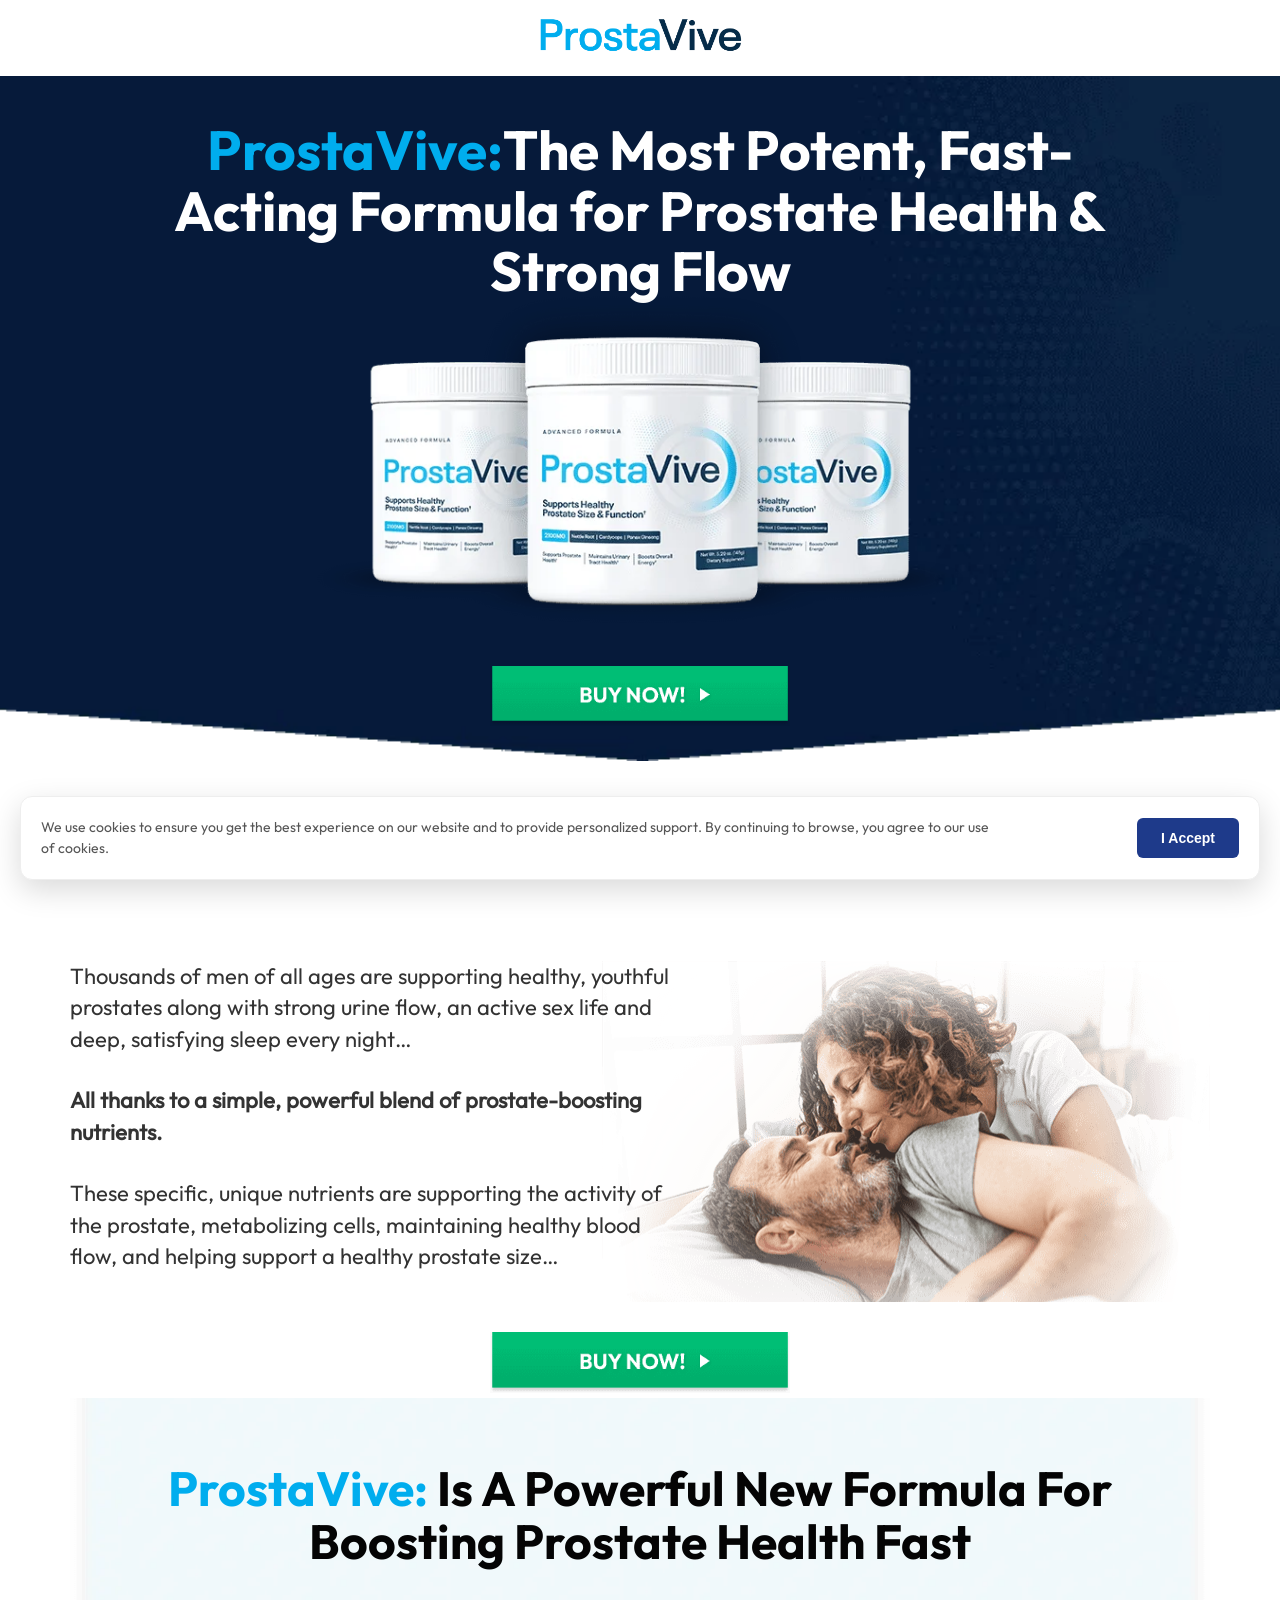
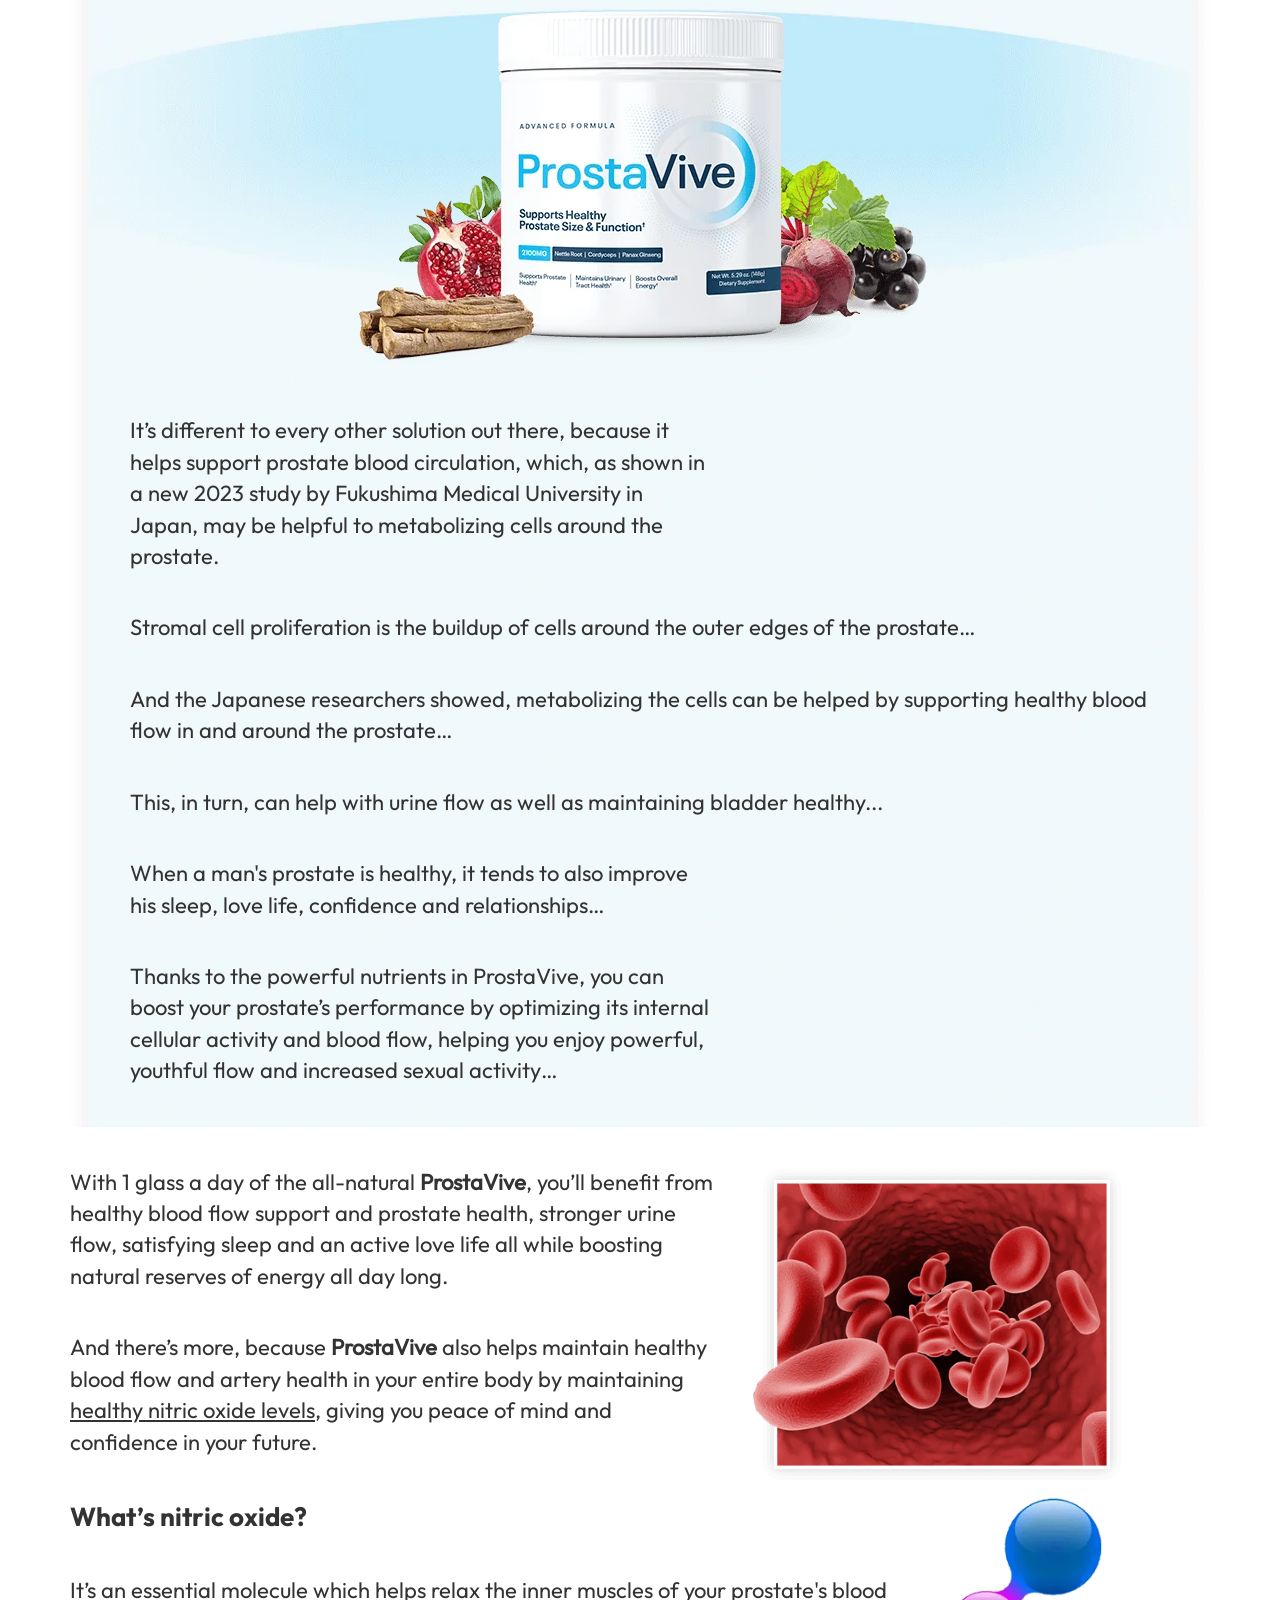
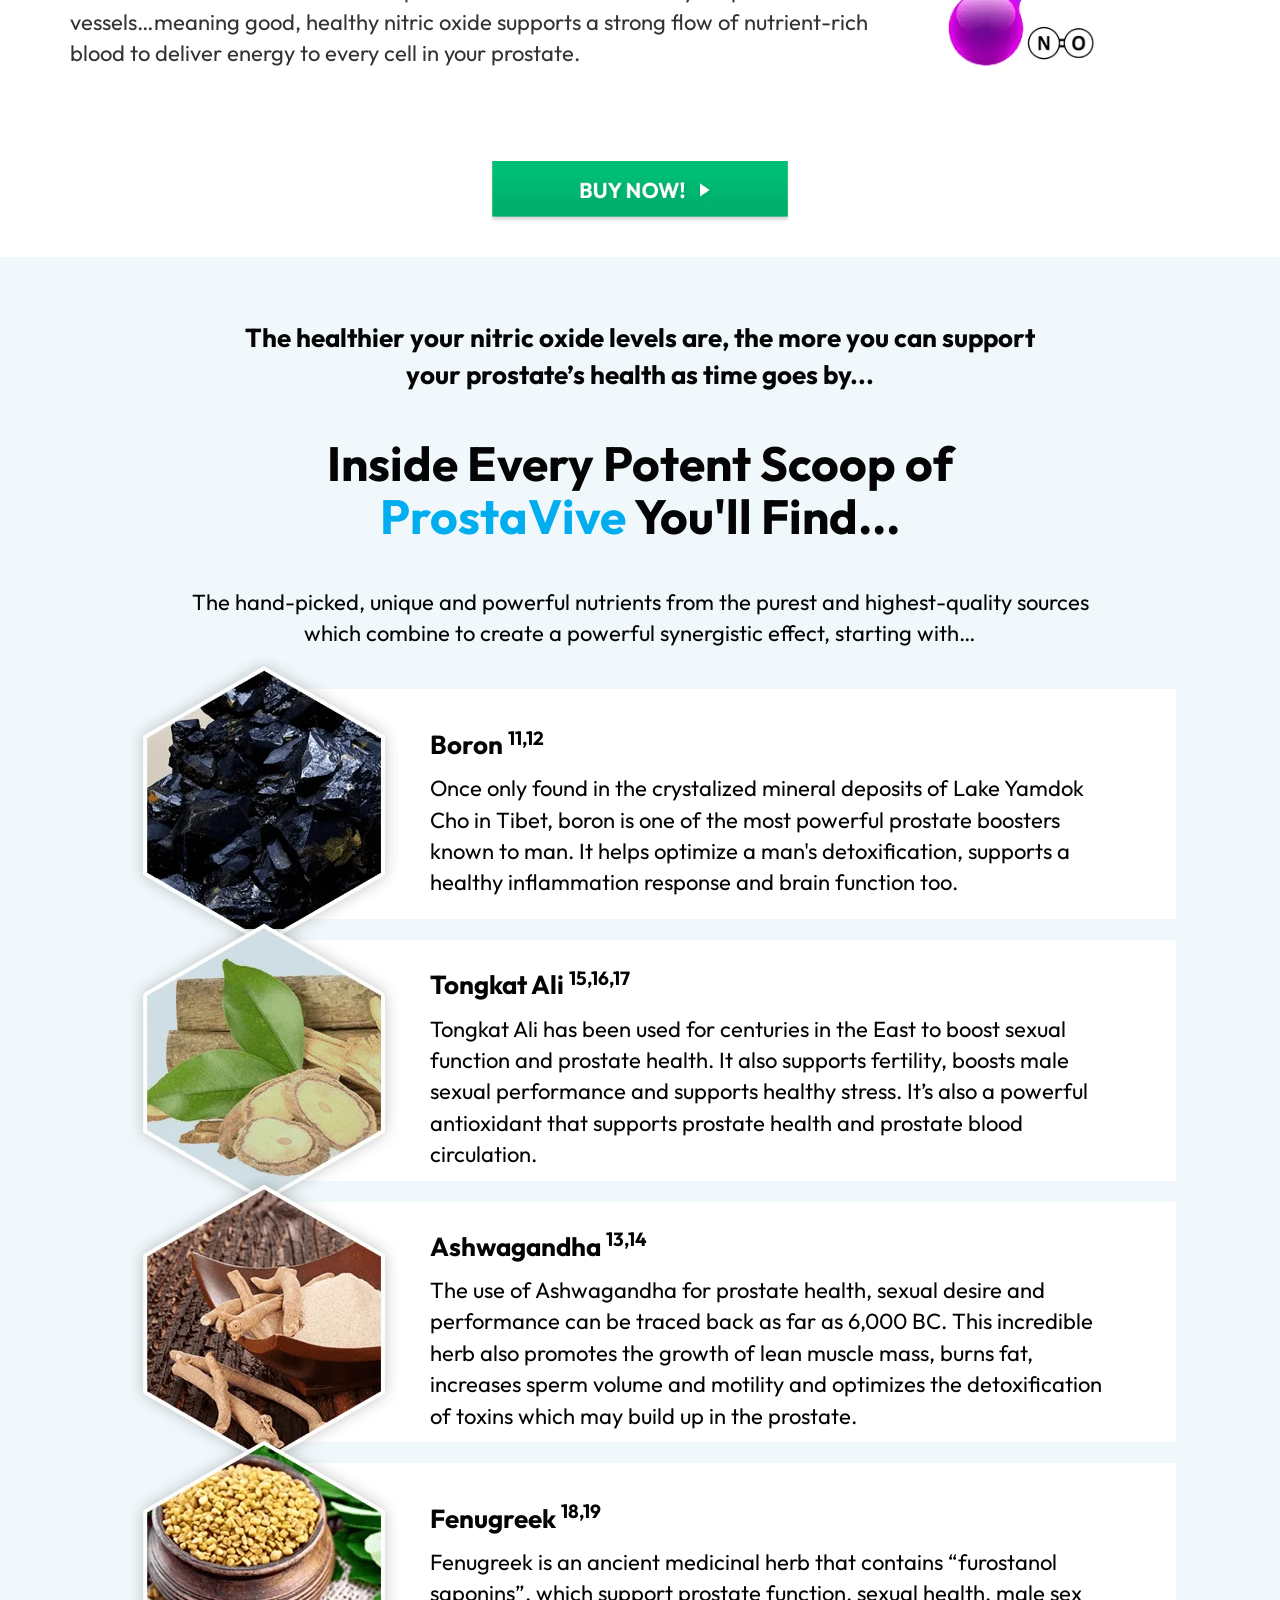
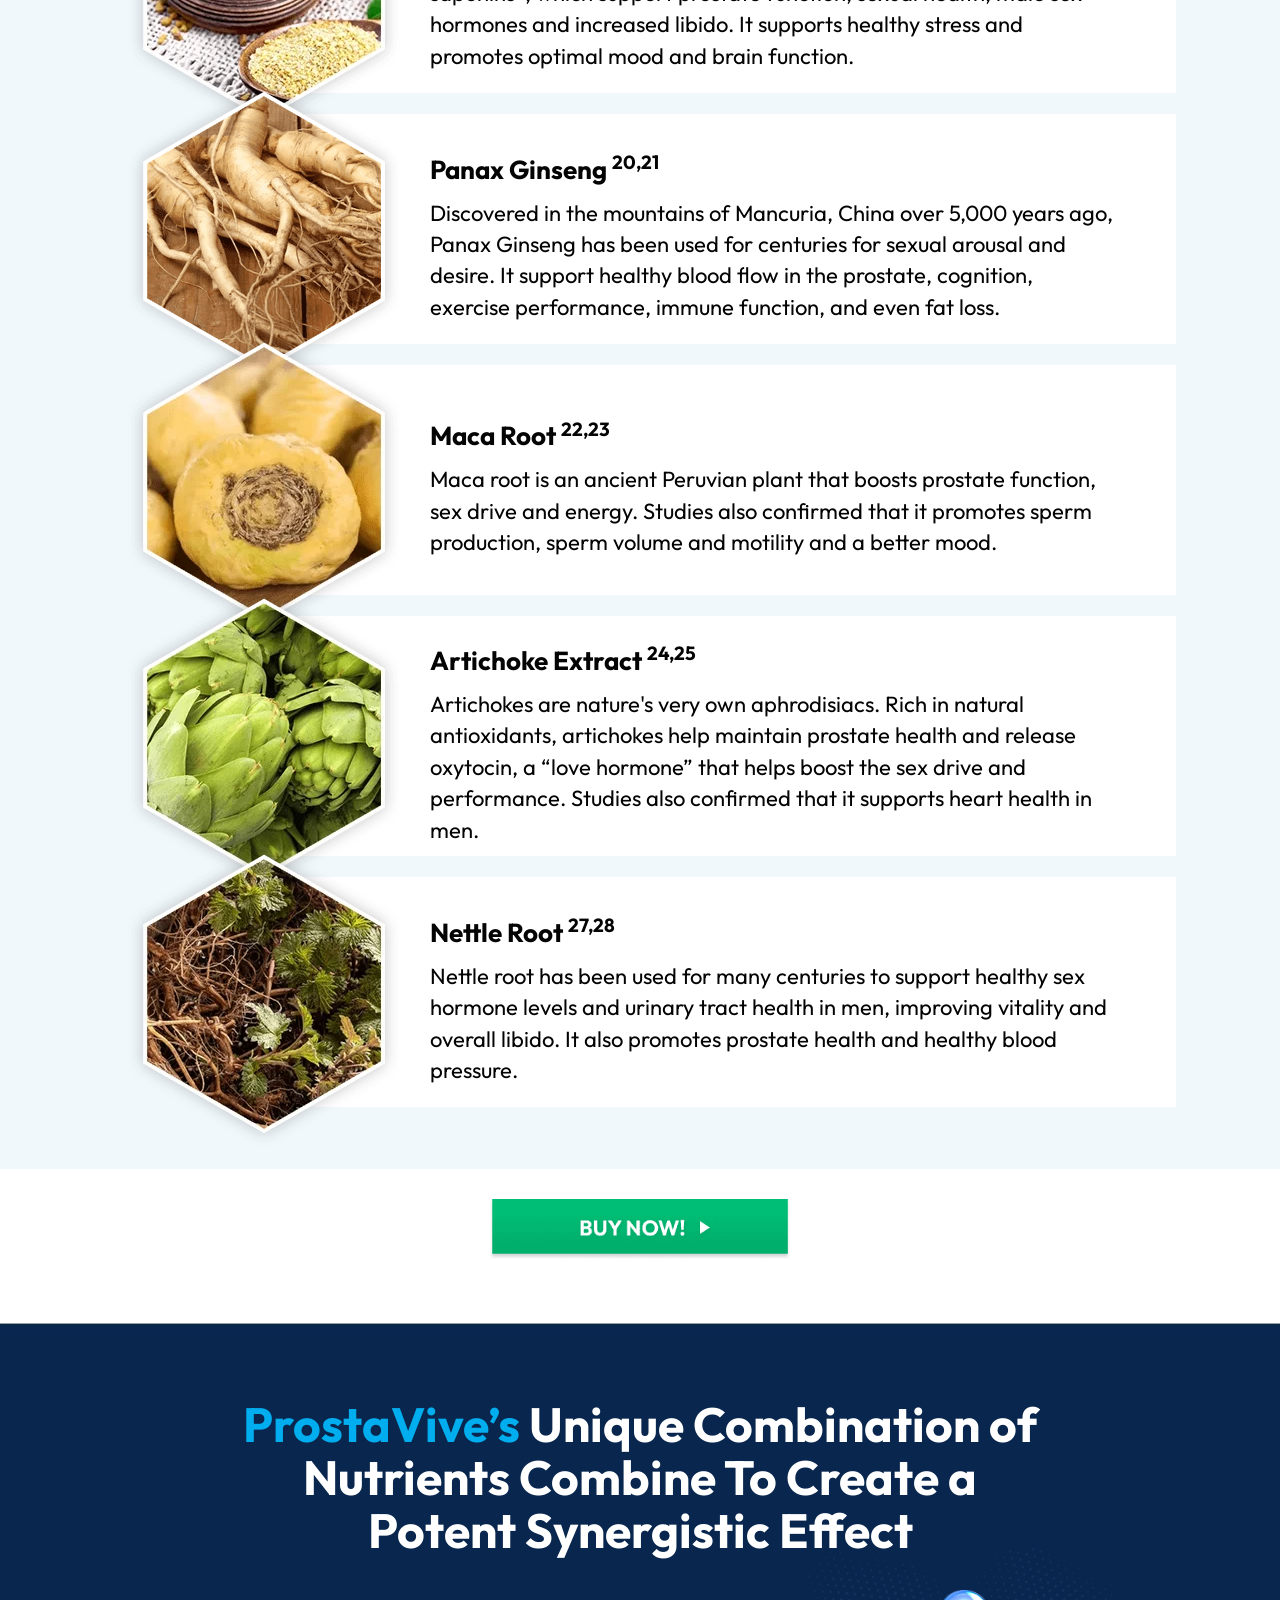
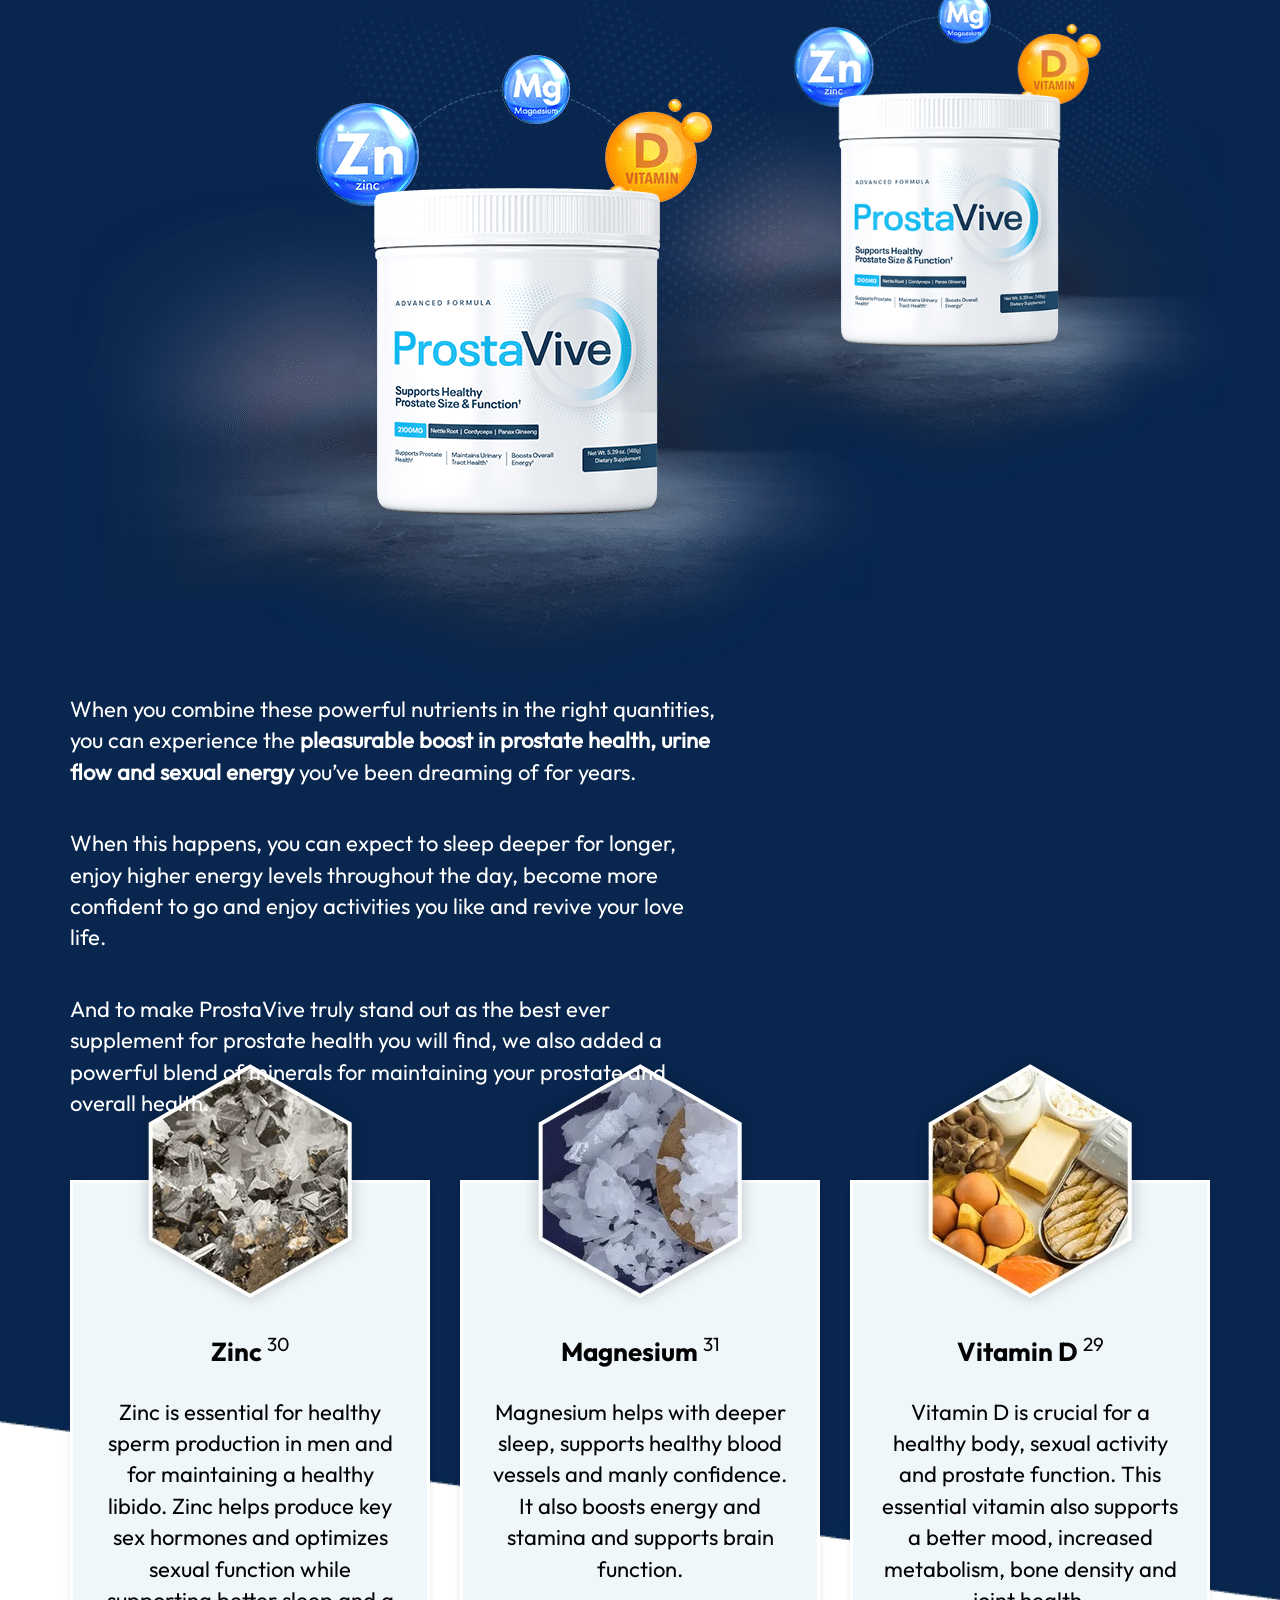
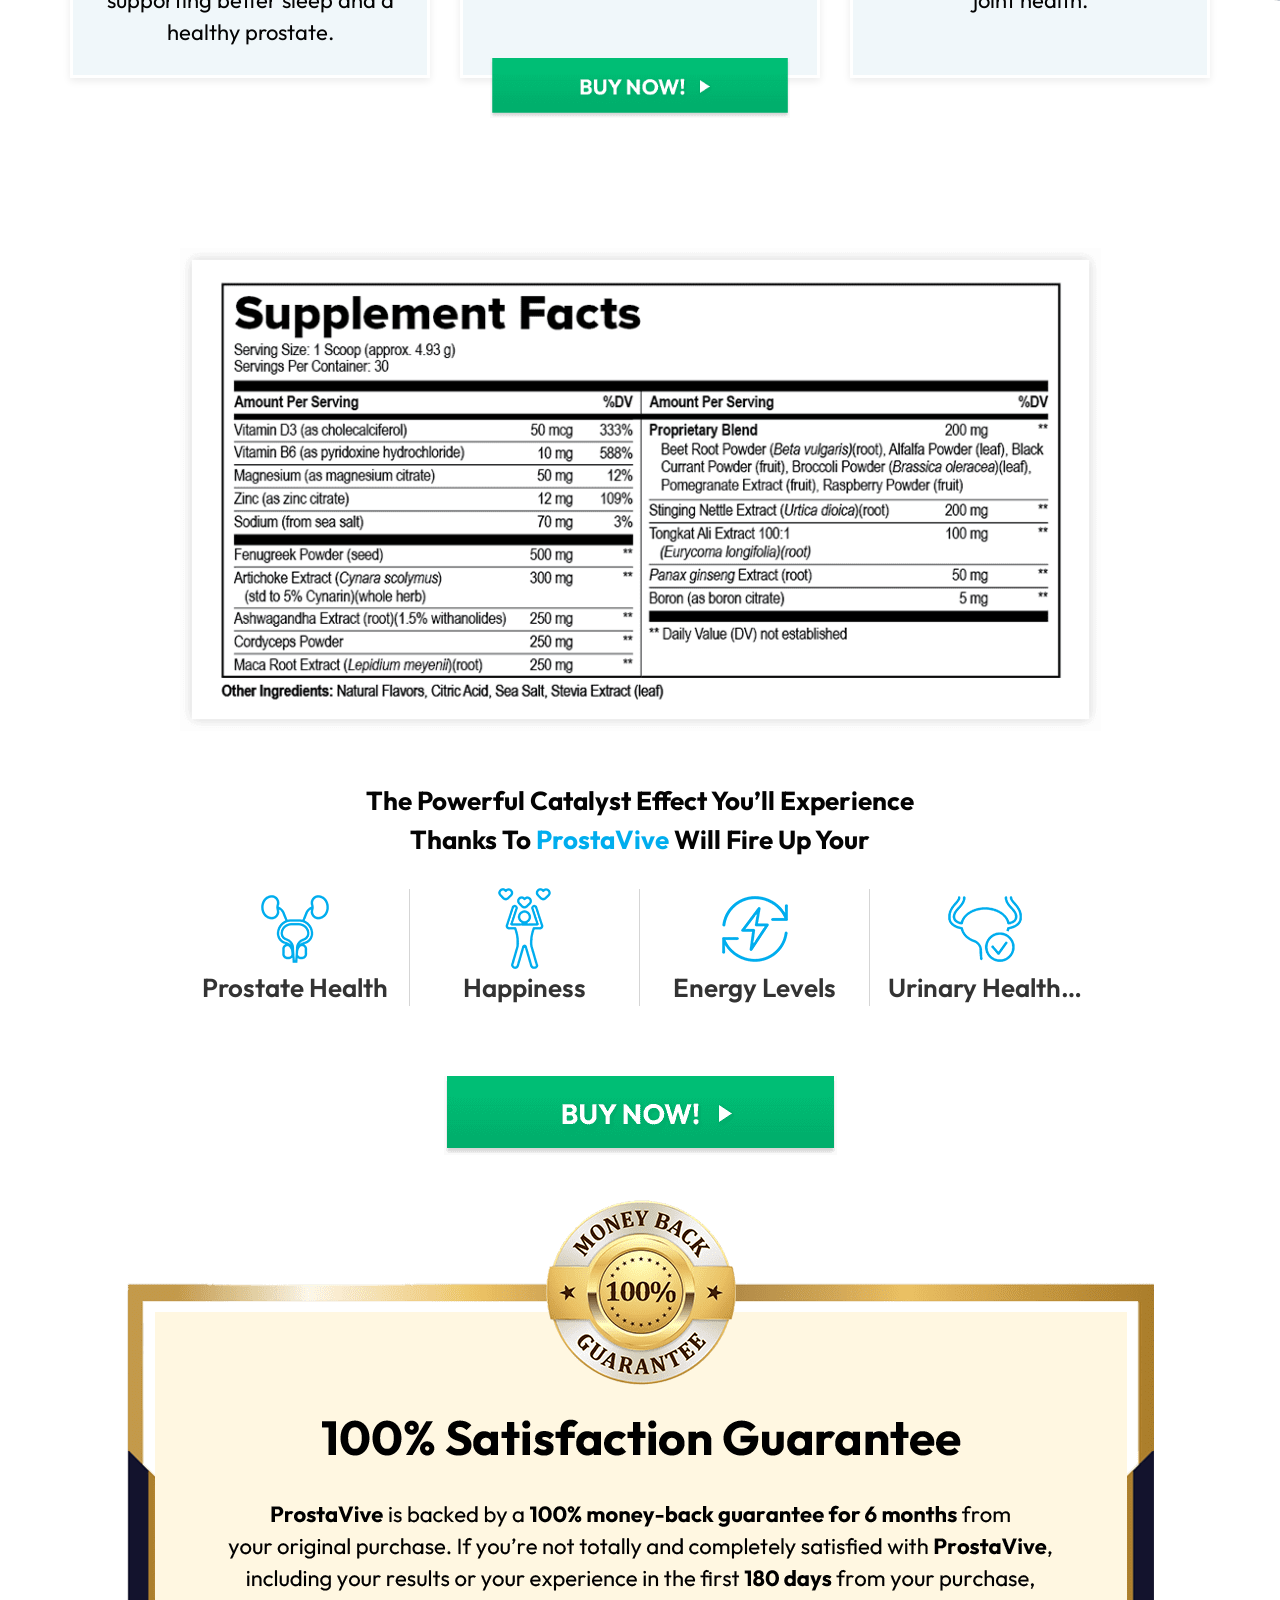
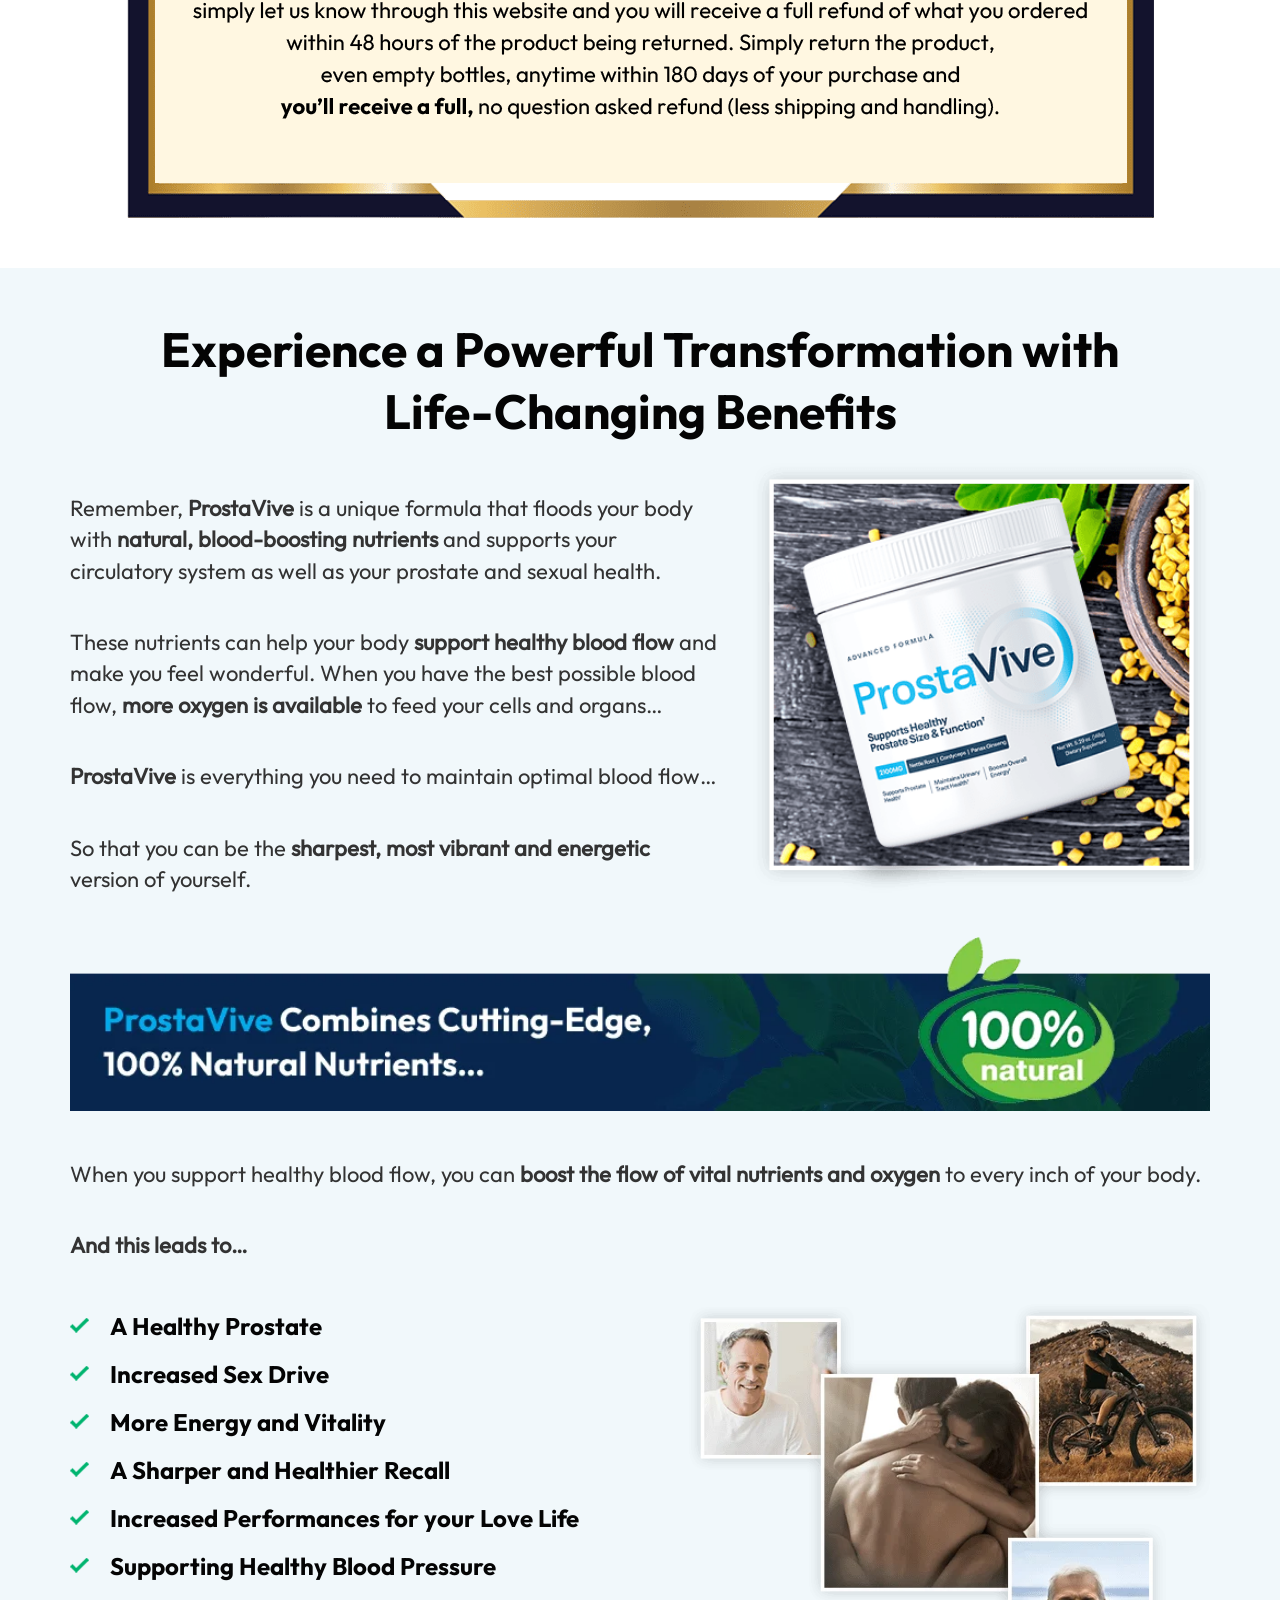
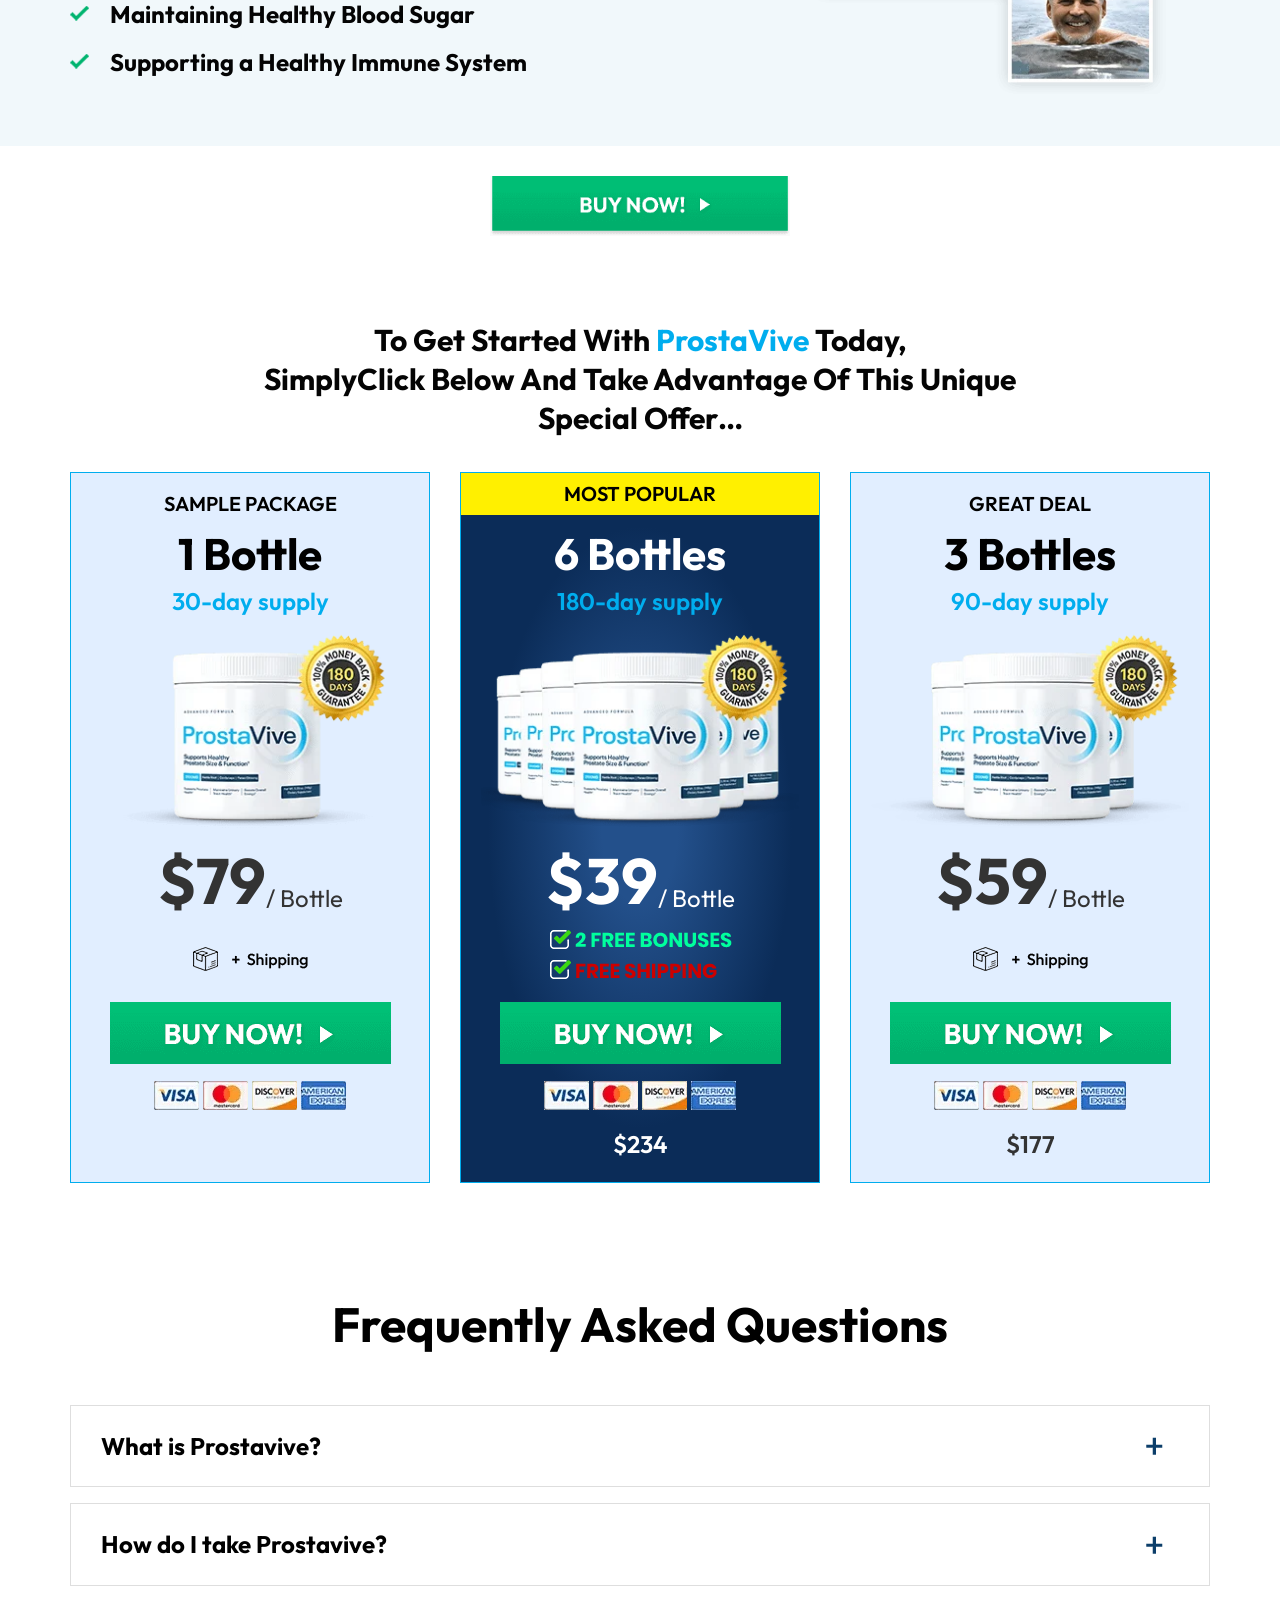
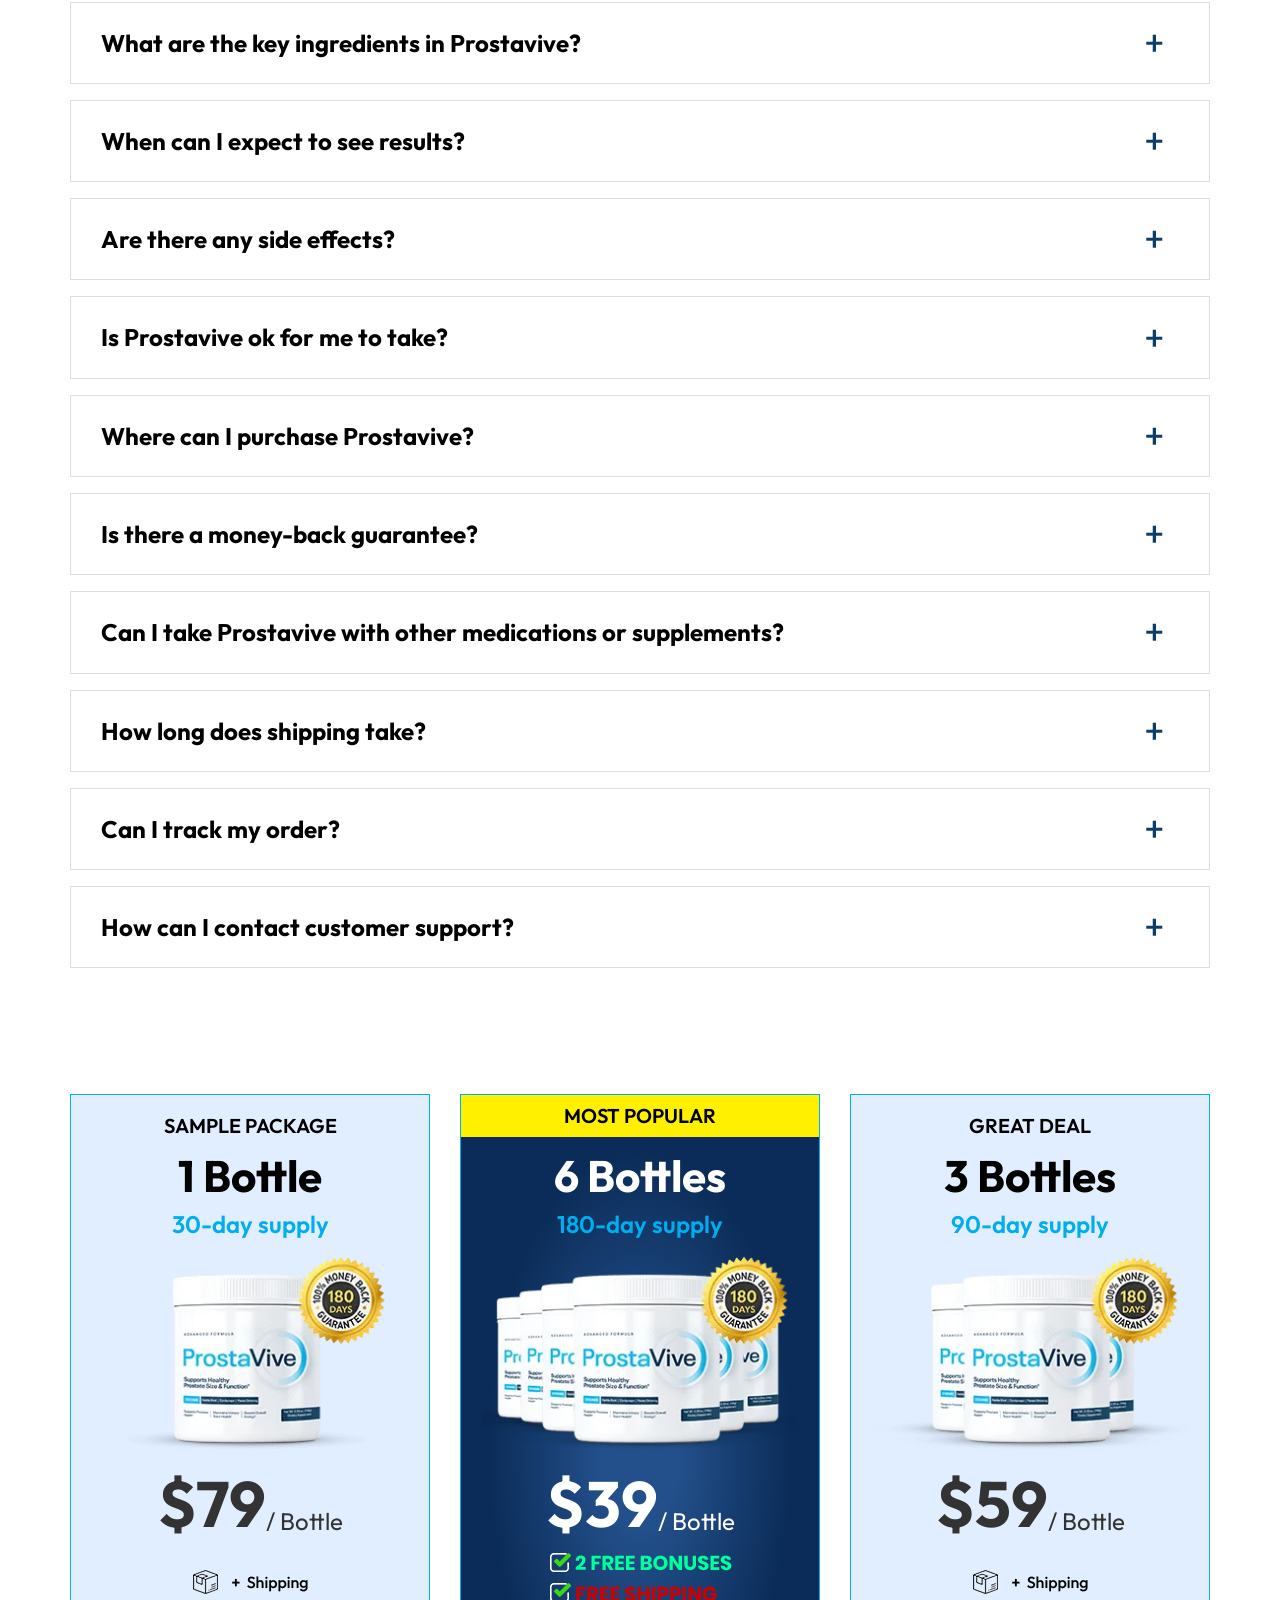
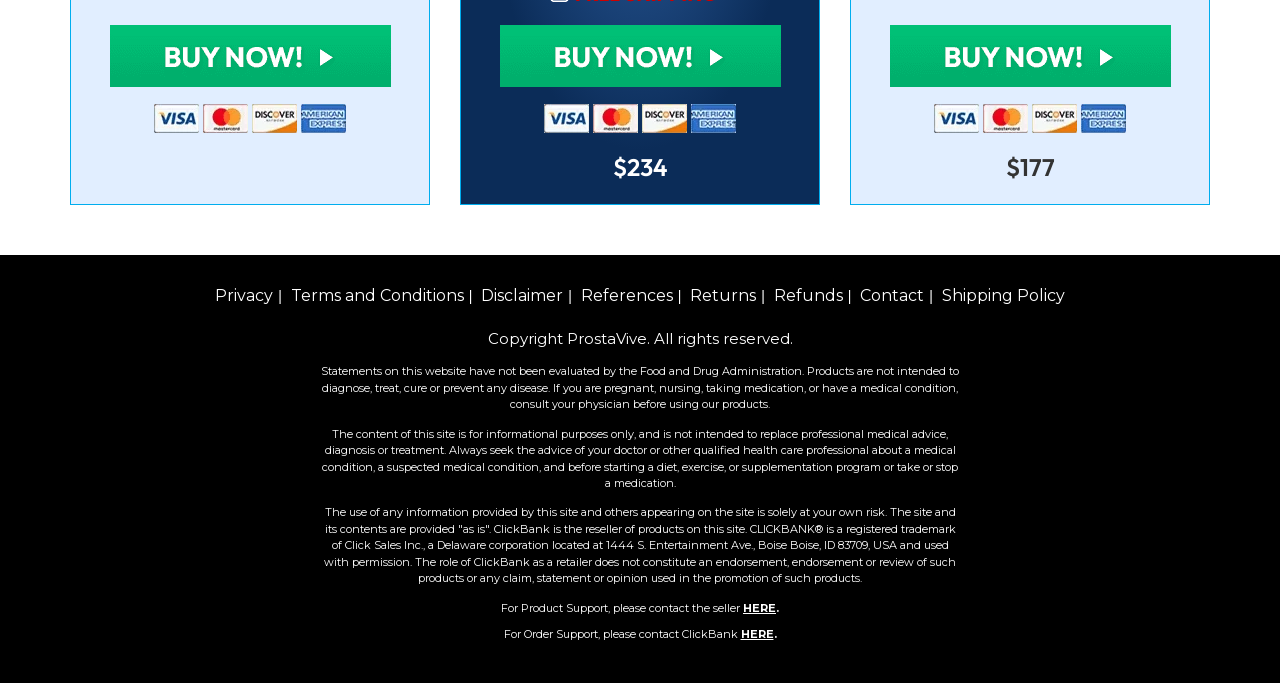
==== index.html @ 49205059 "Final asset integrity fix: mapped remaining 4 legacy image references to their hashed versions" ====
<!DOCTYPE html>
<html><head>
<title>Breakthrough for prostate health</title>
<meta content="/" name="url" property="og:url" /> <meta content="width=device-width, initial-scale=1.0, maximum-scale=1.0" name="viewport" />
<meta charset="utf-8" />
<link href="assets/new_favicon.png" rel="icon" type="image/png" />
  <style> 
    *{
     box-sizing:border-box; 
    }
  body{
    margin:0;
    padding:0;
    }
  #cookie-banner {
    position: fixed;
    bottom: 20px;
    left: 20px;
    right: 20px;
    background: #fff;
    color: #333;
    padding: 20px;
    border-radius: 12px;
    box-shadow: 0 10px 30px rgba(0,0,0,0.15);
    display: flex;
    justify-content: space-between;
    align-items: center;
    z-index: 9999;
    font-family: 'Outfit', sans-serif;
    border: 1px solid #eee;
    animation: slideUp 0.5s ease-out;
  }
  #cookie-banner p { margin: 0; font-size: 14px; line-height: 1.5; color: #555; max-width: 80%; }
  #cookie-banner button {
    background: #1e3a8a;
    color: #fff;
    border: none;
    padding: 10px 24px;
    border-radius: 6px;
    cursor: pointer;
    font-weight: 600;
    transition: all 0.3s ease;
  }
  #cookie-banner button:hover { background: #1e40af; transform: translateY(-1px); }
  @keyframes slideUp { from { transform: translateY(100px); opacity: 0; } to { transform: translateY(0); opacity: 1; } }
  @media (max-width: 768px) {
    #cookie-banner { flex-direction: column; text-align: center; gap: 15px; bottom: 10px; left: 10px; right: 10px; }
    #cookie-banner p { max-width: 100%; }
  }
  </style>
<script async="" src="https://scripts.clarity.ms/0.8.64/clarity.js"></script><script defer="" src="assets/1b3f7c9666ee06c4_sellerhop.js" type="text/javascript"></script><script async="" src="https://www.clarity.ms/tag/ucbms2wqmq"></script><script>
      window.__app = {
        visit_id: undefined,
        query: Object.freeze(window.location.search.substr(1).split(/&+/).reduce(function(map,c) {
          var a = c.match(/([^=]+)=(.*)/) || []
          if (a[1]) {
            map[a[1]] = a[2]
          }
          return map
        }, {})),
        cookies: Object.freeze(document.cookie.split(/;\s+/).reduce(function(map,c) {
          var a = c.match(/([^=]+)=(.*)/) || []
          if (a[1]) {
            map[a[1]] = a[2]
          }
          return map
        }, {})),
      }
    </script>
<script async="" defer="">
          (function(script) {
            script.src = "//" + location.hostname
              + "/api/visits?page_id=3&page_version=a&request_id=AC47DF23%3A47FB_C0A85015%3A01BB_6A0695BB_1128E6%3A21D7A0"
              + "&querystring=" + encodeURIComponent(window.location.search.substr(1))
              + "&fbclid=" + encodeURIComponent(__app.query.fbclid || "")
              + "&fbp=" + encodeURIComponent(__app.cookies._fbp || "")
              + "&fbc=" + encodeURIComponent(__app.cookies._fbc || "")
              + "&referrer=" + encodeURIComponent(document.referrer);
            document.head.appendChild(script);
          })(document.createElement("script"));
        </script><script src="assets/12855b178d130dda_visits.js"></script>
<script>
          function recordEmailConversion(email, page_id) {
            return new Promise(function(resolve, reject) {

              const url = "//"
                + location.hostname
                + "/api/email-conversions"
                + location.search

              const xhr = new XMLHttpRequest

              xhr.onreadystatechange = function() {

                if (xhr.readyState !== XMLHttpRequest.DONE) {
                  return
                }

                if (Math.floor(xhr.status / 100) !== 2) {
                  return reject(xhr.responseText || "Network Error")
                }

                try {
                  var response = JSON.parse(xhr.responseText)
                }
                catch (error) {
                  return reject("Failed parsing server response: " + error.toString())
                }

                resolve(response)
              }

              xhr.onerror = reject

              xhr.open("POST", url)
              xhr.setRequestHeader("Content-Type", "application/json; charset=UTF-8")

              xhr.send(JSON.stringify({
                email,
                page_id: page_id || 3,
                page_version: page_id
                  ? undefined
                  : "a" || undefined,
                referrer: document.referrer,
                request_id: "AC47DF23:47FB_C0A85015:01BB_6A0695BB_1128E6:21D7A0" || undefined,
              }))
            })
          }
        </script>
<script>
	window.clickbank = {
		vendor: "provive"
	}
</script>
<script defer="" src="assets/e229584b960d9af6_hop.min.js"></script><script type="text/javascript">
    (function(c,l,a,r,i,t,y){
        c[a]=c[a]||function(){(c[a].q=c[a].q||[]).push(arguments)};
        t=l.createElement(r);t.async=1;t.src="https://www.clarity.ms/tagindex.html"+i;
        y=l.getElementsByTagName(r)[0];y.parentNode.insertBefore(t,y);
    })(window, document, "clarity", "script", "ucbms2wqmq");
</script><style data-offline="1">/* offline: ensure content is visible regardless of JS init state */
html,body{opacity:1!important;visibility:visible!important}
.page-loader,.site-loader,[class*='loading-screen'],[id*='loading-screen']{display:none!important}
</style><!-- Flow Tracking: Prostavive -->
<script src="https://flow-tracking-cdn-production.up.railway.app/v2/loader.js"
        data-track="87607e14-8d9f-4ddb-8522-cc35bf6246d7"
        data-endpoint="https://api.flowtrackingtool.com/"
        data-cdn-base="https://flow-tracking-cdn-production.up.railway.app/"
        data-api-base="https://api.flowtrackingtool.com/"
        data-token="eyJhbGciOiJIUzI1NiIsInR5cCI6IkpXVCJ9.eyJ0cmFja0lkIjoiODc2MDdlMTQtOGQ5Zi00ZGRiLTg1MjItY2MzNWJmNjI0NmQ3IiwiYXVkIjoiZmxvd3RyazplbWJlZCIsImlzcyI6ImZsb3d0cmsiLCJraWQiOiI5NjZlMmZjNDM5NGU1ZGJjIiwiaWF0IjoxNzc4ODIzNzA3LCJleHAiOjE4MTAzNTk3MDd9.PFx4niI5hXVe3zGoNPwrMdE5Plwn2Q8yl3WuEH5hM2s"
        async crossorigin="anonymous"></script>
</head>
<body>
<link href="assets/a29236eed54ff257_bootstrap.css" rel="stylesheet" type="text/css" /> <!-- Page Header --> <!-- Main Content --> <link href="assets/71ceae26866cded4_style.css" rel="stylesheet" type="text/css" />
<style>.faq_in_ol li{
border: none;
    font-size: 20px;
    font-family: 'Outfit-Bold';
    list-style: disc;
    padding-left: 10px;
}
  .faq-sec a{
    text-transform: none;
  }
.faq-sec a.norm_anchor_faq{
color: #0200ff;
    font-weight: 300;
    font-family: 'Outfit-Regular';
  font-size: 22px;
}
.advertise_card{
padding: 20px 60px 0 60px;
  }
.rbc_img_wrap .rbc_img{
  width: 81%;
  }
  .no_img_wrap .no_img{
        width: 59%;
  }

.shipping_bonous_box{
margin-top: 9px;
margin-bottom: 17px;
}

.col-pos-mb {
    position: relative;
    z-index: 0;
}

.anc-pos-mb {
    position: absolute;
    z-index: 1;
    top: 0;
    left: 15px;
    width: calc(100% - 30px);
    height: 100%;
}
.flex-con del {
    font-family: "Outfit-Medium", sans-serif;
    font-weight: 400;
    font-size: 64px;
    line-height: 66px;
    margin-right: 5px;
    position: relative;
    text-decoration: none;
}
.flex-con del::after {
    content: '';
    background: #ff0000;
    width: 100%;
    height: 3px;
    position: absolute;
    top: 29px;
    left: 0;
    transform: rotate(166deg);
}
#pro-6 .flex-con del {color: #ffffff}


@media only screen and (min-width: 991px) {
.ship-con {
margin: 29px 0;
}
}

   @media(min-width: 992px){
  .pro-price {
      font-size: 79px;
  }}
  @media(max-width: 480px){
    .rbc_img_wrap .rbc_img {
        width: 90%;
        margin: 0 auto;
        margin-bottom: 30px;
    }
    .advertise_card {
    padding: 20px 22px 0 19px;
}
    .advertise_card h2{
      margin-top: 17px;
    margin-bottom: 30px;
    }
    .sec_three{
      padding: 43px 0;
    }
    .sec_two{
      padding: 1px 0 43px 0;
    }
  }

  @media (min-width: 992px) {
    .pro-price {
        font-size: 64px;
    }
}
@media screen and (max-width: 480px) {
    .flex-con del {font-size: 37px;
    line-height: 39px;}
    .flex-con del::after {
        top: 24px;
    }
    .pro-price {
        font-size: 37px;
        line-height: 39px;
    }
    .per-bottle {
        font-size: 10px;
        line-height: 17px;
    }
}
.cta-wrap {
    padding: 30px 0;
    text-align: center;
}
.hero-cta {
    margin-top: 160px; /* Compensate for the -150px margin of the bottles */
    position: relative;
    z-index: 10;
}
@media (max-width: 768px) {
    .hero-cta {
        margin-top: 30px; /* Altere este valor para ajustar a distância no Celular */
    }
}
.cta-wrap .buy_now_btn {
    display: inline-block;
    max-width: 300px;
    width: 80%;
    transition: transform 0.2s ease;
}
.cta-wrap .buy_now_btn:hover {
    transform: scale(1.03);
}
</style>
<header><nav class="navbar">
<div class="container">
<div class="navbar-header"><a class="navbar-brand" href="#"> <img alt="Logo" class="logo-img img-responsive" src="assets/6ad0acd64218fa26_LOGO-pv.png" /> </a></div>
</div>
</nav></header>
<section class="banner_sec">
<div class="container">
<div class="row">
<div class="col-md-12">
<div class="banner_text_wraper">
<h1><span>ProstaVive:</span><br class="hidden-lg hidden-md" />The Most Potent, <br class="hidden-lg hidden-md" />Fast-Acting Formula<br class="hidden-lg hidden-md" /> for Prostate Health<br class="hidden-lg hidden-md" /> &amp; Strong Flow</h1>
</div>
<div class="banner_img_wraper"><img alt="Logo" class="banner_bottle_img img-responsive" src="assets/610d36e2adcf641d_bottles.png" /></div>
<div class="cta-wrap hero-cta">
    <a class="buy_now_btn" href="#homeOrderSec">
      <img alt="Buy Now" class="img-responsive center-block" src="assets/cfc7c8d0ed0a566b_button1.png" />
    </a>
</div>
</div>
</div>
</div>
</section>
<section class="sec_one">
<div class="container">
<div class="sec_one_inner">
<div class="row">
<div class="col-md-7">
<p class="">Thousands of men of all ages are supporting healthy, youthful prostates along with strong urine flow, an active sex life and deep, satisfying sleep every night…</p>
<div class="sec_one_img_mob_wrap"><img alt="" class="img-responsive" src="assets/25b11ee38f65d67d_555075784.png" /></div>
<p><strong>All thanks to a simple, powerful blend of prostate-boosting nutrients.</strong></p>
<p>These specific, unique nutrients are supporting the activity of the prostate, metabolizing cells, maintaining healthy blood flow, and helping support a healthy prostate size…</p>
<ul></ul>
</div>
</div>
</div>
</div>
</section>
<div class="cta-wrap">
  <div class="container">
    <a class="buy_now_btn" href="#homeOrderSec">
      <img alt="Buy Now" class="img-responsive center-block" src="assets/cfc7c8d0ed0a566b_button1.png" />
    </a>
  </div>
</div>
<section class="sec_two">
<div class="container">
<div class="advertise_card">
<div class="row">
<div class="col-md-12">
<div class="row">
<div class="col-md-12">
<h2><span>ProstaVive:</span> Is A Powerful New Formula For Boosting Prostate Health Fast</h2>
<div class="btle_img_wrap"><img alt="Logo" class="btle_img img-responsive" src="assets/891339e05e9a04a8_product.png" /></div>
</div>
<div class="col-md-7">
<p class="st_al_left">It’s different to every other solution out there, because it helps support prostate blood circulation, which, as shown in a new 2023 study by Fukushima Medical University in Japan, may be helpful to metabolizing cells around the prostate.</p>
</div>
<div class="col-md-12">
<p>Stromal cell proliferation is the buildup of cells around the outer edges of the prostate…</p>
<p>And the Japanese researchers showed, metabolizing the cells can be helped by supporting healthy blood flow in and around the prostate…</p>
<p>This, in turn, can help with urine flow as well as maintaining bladder healthy...</p>
</div>
<div class="col-md-7">
<p>When a man's prostate is healthy, it tends to also improve his sleep, love life, confidence and relationships…</p>
<p>Thanks to the powerful nutrients in ProstaVive, you can boost your prostate’s performance by optimizing its internal cellular activity and blood flow, helping you enjoy powerful, youthful flow and increased sexual activity…</p>
</div>
</div>
</div>
</div>
</div>
<div class="row">
<div class="col-md-7">
<p>With 1 glass a day of the all-natural <strong>ProstaVive</strong>, you’ll benefit from healthy blood flow support and prostate health, stronger urine flow, satisfying sleep and an active love life all while boosting natural reserves of energy all day long.</p>
<p>And there’s more, because <strong>ProstaVive</strong> also helps maintain healthy blood flow and artery health in your entire body by maintaining <span style="text-decoration: underline;">healthy nitric oxide levels</span>, giving you peace of mind and confidence in your future.</p>
</div>
<div class="col-md-5">
<div class="rbc_img_wrap"><img alt="Logo" class="rbc_img img-responsive" src="assets/b9e935c8081a8c92_rbc-image.png" /></div>
</div>
<div class="col-md-9">
<p class="qstn_hd_para">What’s nitric oxide?</p>
<div class="no_img_wrap hidden-lg hidden-md"><img alt="Logo" class="no_img img-responsive" src="assets/6feccc8a1b527137_image3.png" /></div>
<p style="margin-bottom: 0;">It’s an essential molecule which helps relax the inner muscles of your prostate's blood vessels…meaning good, healthy nitric oxide supports a strong flow of nutrient-rich blood to deliver energy to every cell in your prostate.</p>
</div>
<div class="col-md-3">
<div class="no_img_wrap hidden-sm hidden-xs"><img alt="Logo" class="no_img img-responsive" src="assets/6feccc8a1b527137_image3.png" /></div>
</div>
</div>
</div>
</section>
<div class="cta-wrap">
  <div class="container">
    <a class="buy_now_btn" href="#homeOrderSec">
      <img alt="Buy Now" class="img-responsive center-block" src="assets/cfc7c8d0ed0a566b_button1.png" />
    </a>
  </div>
</div>
<section class="sec_three">
<div class="container">
<div class="sec_three_top_wrap">
<p class="over_hd_para">The healthier your nitric oxide levels are, the more you can support your prostate’s health as time goes by...</p>
<h2>Inside Every Potent Scoop of <br class="hidden-xs hidden-sm" /><span>ProstaVive</span> You'll Find...</h2>
<p>The hand-picked, unique and powerful nutrients from the purest and highest-quality sources which combine to create a powerful synergistic effect, starting with…</p>
<p></p>
</div>
<div class="single_ingr_box sib_mrg_top_mob">
<div class="single_ingr_img_wrap"><img alt="Logo" class="no_img img-responsive" src="assets/6455409ea53c7daa_image4.png" /></div>
<div class="single_ingr_text_wrap">
<div class="sit_hd"><strong>Boron </strong><sup>11,12</sup></div>
<p class="sit_para">Once only found in the crystalized mineral deposits of Lake Yamdok Cho in Tibet, boron is one of the most powerful prostate boosters known to man. It helps optimize a man's detoxification, supports a healthy inflammation response and brain function too.</p>
</div>
</div>
<div class="single_ingr_box">
<div class="single_ingr_img_wrap"><img alt="Logo" class="no_img img-responsive" src="assets/a73697dea2ac2272_image5.png" /></div>
<div class="single_ingr_text_wrap">
<div class="sit_hd"><strong>Tongkat Ali </strong><sup>15,16,17</sup></div>
<p class="sit_para">Tongkat Ali has been used for centuries in the East to boost sexual function and prostate health. It also supports fertility, boosts male sexual performance and supports healthy stress. It’s also a powerful antioxidant that supports prostate health and prostate blood circulation.</p>
</div>
</div>
<div class="single_ingr_box">
<div class="single_ingr_img_wrap"><img alt="Logo" class="no_img img-responsive" src="assets/38df7b28d9eb7e86_image6.png" /></div>
<div class="single_ingr_text_wrap">
<div class="sit_hd"><strong>Ashwagandha</strong> <sup>13,14</sup></div>
<p class="sit_para">The use of Ashwagandha for prostate health, sexual desire and performance can be traced back as far as 6,000 BC. This incredible herb also promotes the growth of lean muscle mass, burns fat, increases sperm volume and motility and optimizes the detoxification of toxins which may build up in the prostate.</p>
</div>
</div>
<div class="single_ingr_box">
<div class="single_ingr_img_wrap"><img alt="Logo" class="no_img img-responsive" src="assets/eb209ad7bcd4016c_image7.png" /></div>
<div class="single_ingr_text_wrap">
<div class="sit_hd"><strong>Fenugreek</strong> <sup>18,19</sup></div>
<p class="sit_para">Fenugreek is an ancient medicinal herb that contains “furostanol saponins”, which support prostate function, sexual health, male sex hormones and increased libido. It supports healthy stress and promotes optimal mood and brain function.</p>
</div>
</div>
<div class="single_ingr_box">
<div class="single_ingr_img_wrap"><img alt="Logo" class="no_img img-responsive" src="assets/d5ca2f6f551e975d_image8.png" /></div>
<div class="single_ingr_text_wrap">
<div class="sit_hd"><strong>Panax Ginseng</strong> <sup>20,21</sup></div>
<p class="sit_para">Discovered in the mountains of Mancuria, China over 5,000 years ago, Panax Ginseng has been used for centuries for sexual arousal and desire. It support healthy blood flow in the prostate, cognition, exercise performance, immune function, and even fat loss.</p>
</div>
</div>
<div class="single_ingr_box">
<div class="single_ingr_img_wrap"><img alt="Logo" class="no_img img-responsive" src="assets/e65032efb50fa512_image9.png" /></div>
<div class="single_ingr_text_wrap">
<div class="sit_hd"><strong>Maca Root</strong> <sup>22,23</sup></div>
<p class="sit_para">Maca root is an ancient Peruvian plant that boosts prostate function, sex drive and energy. Studies also confirmed that it promotes sperm production, sperm volume and motility and a better mood.</p>
</div>
</div>
<div class="single_ingr_box">
<div class="single_ingr_img_wrap"><img alt="Logo" class="no_img img-responsive" src="assets/5cfc235a847cc242_image10.png" /></div>
<div class="single_ingr_text_wrap">
<div class="sit_hd"><strong>Artichoke Extract</strong> <sup>24,25</sup></div>
<p class="sit_para">Artichokes are nature's very own aphrodisiacs. Rich in natural antioxidants, artichokes help maintain prostate health and release oxytocin, a “love hormone” that helps boost the sex drive and performance. Studies also confirmed that it supports heart health in men.</p>
</div>
</div>
<div class="single_ingr_box">
<div class="single_ingr_img_wrap"><img alt="" class="no_img img-responsive" src="assets/a42053b2962a864e_image11.png" /></div>
<div class="single_ingr_text_wrap">
<div class="sit_hd"><strong>Nettle Root</strong> <sup>27,28</sup></div>
<p class="sit_para">Nettle root has been used for many centuries to support healthy sex hormone levels and urinary tract health in men, improving vitality and overall libido. It also promotes prostate health and healthy blood pressure.</p>
</div>
</div>
</div>
</section>
<div class="cta-wrap">
  <div class="container">
    <a class="buy_now_btn" href="#homeOrderSec">
      <img alt="Buy Now" class="img-responsive center-block" src="assets/cfc7c8d0ed0a566b_button1.png" />
    </a>
  </div>
</div>
<section class="sec_four">
<div class="container">
<div class="sec_four_top_wrap">
<h2><span>ProstaVive’s</span> Unique Combination of Nutrients Combine To Create a Potent Synergistic Effect</h2>
</div>
<div class="sec_four_mid_wrap">
<div class="provi_compo_img_wrap"><img alt="" class="provi_compo_img img-responsive" src="assets/9a370b2027a99449_product12.png" /></div>
<div class="provi_compo_img_wrap_mob"><img alt="" class="provi_compo_img img-responsive" src="assets/9a370b2027a99449_product12.png" /></div>
<div class="row">
<div class="col-md-7">
<p>When you combine these powerful nutrients in the right quantities, you can experience the <strong>pleasurable boost in prostate health, urine flow and sexual energy</strong> you’ve been dreaming of for years.</p>
<p>When this happens, you can expect to sleep deeper for longer, enjoy higher energy levels throughout the day, become more confident to go and enjoy activities you like and revive your love life.</p>
<p>And to make ProstaVive truly stand out as the best ever supplement for prostate health you will find, we also added a powerful blend of minerals for maintaining your prostate and overall health.</p>
</div>
<div class="col-md-5"></div>
</div>
</div>
<div class="sec_four_end_wrap"><!--<div class="row ">
                    <div class="col-md-4">
                        <div class="unique_combination_sngl_box">
                            <div class="ucsb_image_box">
                                <img class="provi_compo_img img-responsive" src="assets/3d93f1d72013c774_image13.png" alt="">
                            </div>
                            <div class="ucsb_text_box">
                                <p class="ucsb_text_hd">
                                    Zinc <sup>30</sup>
                                </p>
                                <p class="pucsb_text_desc">
                                    Zinc is essential for
                                    healthy sperm production in men and for maintaining a healthy libido. Zinc helps
                                    produce key sex hormones and optimizes sexual function while supporting better sleep
                                    and a
                                    healthy prostate.
                                </p>
                            </div>
                        </div>
                    </div>

                    <div class="col-md-4">
                        <div class="unique_combination_sngl_box">
                            <div class="ucsb_image_box">
                                <img class="provi_compo_img img-responsive" src="assets/3d93f1d72013c774_image13.png" alt="">
                            </div>
                            <div class="ucsb_text_box">
                                <p class="ucsb_text_hd">
                                    Magnesium <sup>31</sup>
                                </p>
                                <p class="pucsb_text_desc">
                                    Magnesium helps with deeper sleep, supports healthy blood vessels and manly
                                    confidence. It also boosts energy and stamina and supports brain function.
                                </p>
                            </div>
                        </div>
                    </div>

                    <div class="col-md-4">
                        <div class="unique_combination_sngl_box">
                            <div class="ucsb_image_box">
                                <img class="provi_compo_img img-responsive" src="assets/3d93f1d72013c774_image13.png" alt="">
                            </div>
                            <div class="ucsb_text_box">
                                <p class="ucsb_text_hd">
                                    Vitamin D <sup>29</sup>
                                </p>
                                <p class="pucsb_text_desc">
                                    Vitamin D is crucial for a healthy body, sexual activity and prostate function. This
                                    essential vitamin also supports a better mood, increased metabolism, bone density
                                    and joint health.
                                </p>
                            </div>
                        </div>
                    </div>

                </div> -->
<div class="table-row-equal">
<div class="table-col-equal">
<div class="unique_combination_sngl_box ucsb_one">
<div class="ucsb_image_box"><img alt="" class="provi_compo_img img-responsive" src="assets/3d93f1d72013c774_image13.png" /></div>
<div class="ucsb_text_box">
<p class="ucsb_text_hd">Zinc <sup>30</sup></p>
<p class="pucsb_text_desc">Zinc is essential for healthy sperm production in men and for maintaining a healthy libido. Zinc helps produce key sex hormones and optimizes sexual function while supporting better sleep and a healthy prostate.</p>
</div>
</div>
</div>
<div class="table-col-equal">
<div class="unique_combination_sngl_box ucsb_two">
<div class="ucsb_image_box"><img alt="" class="provi_compo_img img-responsive" src="assets/b8e4964e40443265_image14.png" /></div>
<div class="ucsb_text_box">
<p class="ucsb_text_hd">Magnesium <sup>31</sup></p>
<p class="pucsb_text_desc">Magnesium helps with deeper sleep, supports healthy blood vessels and manly confidence. It also boosts energy and stamina and supports brain function.</p>
</div>
</div>
</div>
<div class="table-col-equal">
<div class="unique_combination_sngl_box ucsb_three">
<div class="ucsb_image_box"><img alt="" class="provi_compo_img img-responsive" src="assets/ca849e872e0c8d88_image15.png" /></div>
<div class="ucsb_text_box">
<p class="ucsb_text_hd">Vitamin D <sup>29</sup></p>
<p class="pucsb_text_desc">Vitamin D is crucial for a healthy body, sexual activity and prostate function. This essential vitamin also supports a better mood, increased metabolism, bone density and joint health.</p>
</div>
</div>
</div>
</div>
</div>
</div>
</section>
<div class="cta-wrap">
  <div class="container">
    <a class="buy_now_btn" href="#homeOrderSec">
      <img alt="Buy Now" class="img-responsive center-block" src="assets/cfc7c8d0ed0a566b_button1.png" />
    </a>
  </div>
</div>
<section class="sec_supplement_facts">
<div class="container">
<div class="supplement_facts_img_wraper"><img alt="" class="" src="assets/782069daa9a03543_Supplement-Facts.png" /></div>
</div>
</section>
<section class="sec_feature">
<div class="container">
<h3>The Powerful Catalyst Effect You’ll Experience Thanks To <span>ProstaVive</span> Will Fire Up Your</h3>
<div class="feature_icon_row_equal">
<div class="feature_icon_col_equal">
<div class="feature_icon_box">
<div class="fib_icon_wrap"><img alt="" src="assets/97086f4c1465ad5c_Layer-91.png" /></div>
<div class="fib_icon_desc">Prostate Health</div>
</div>
</div>
<div class="feature_icon_col_equal">
<div class="feature_icon_box">
<div class="fib_icon_wrap"><img alt="" src="assets/b949aab248ef0d5e_Layer-92.png" /></div>
<div class="fib_icon_desc">Happiness</div>
</div>
</div>
<div class="feature_icon_col_equal">
<div class="feature_icon_box">
<div class="fib_icon_wrap"><img alt="" src="assets/fd5c38d6bae79356_Layer-93.png" /></div>
<div class="fib_icon_desc">Energy Levels</div>
</div>
</div>
<div class="feature_icon_col_equal">
<div class="feature_icon_box">
<div class="fib_icon_wrap"><img alt="" src="assets/a2291fdff5d24044_Layer-94.png" /></div>
<div class="fib_icon_desc">Urinary Health…</div>
</div>
</div>
</div>
<div class="button_wrap"><a class="buy_now_btn" href="#homeOrderSec"> <img alt="" class="img-responsive" src="assets/cfc7c8d0ed0a566b_button1.png" /> </a></div>
</div>
</section>
<section class="grnty_sec">
<div class="container">
<div class="grnty_img_wrap"><img alt="" class="img-responsive hidden-sm hidden-xs" src="assets/4210b7448925a5d3_money-back-guarantee.png" /> <img alt="" class="img-responsive desktop_hide mob_hide" src="assets/4210b7448925a5d3_money-back-guarantee.png" /> <img alt="" class="img-responsive hidden-md hidden-lg tab_hide" src="assets/d1847e3fcd583ee2_MBG.png" /></div>
</div>
</section>
<section class="eptwlcb_sec">
<div class="container">
<div class="row">
<div class="col-md-12">
<h2>Experience a Powerful Transformation with Life-Changing Benefits</h2>
</div>
<div class="col-md-7">
<p>Remember, <strong>ProstaVive</strong> is a unique formula that floods your body with <strong>natural, blood-boosting nutrients</strong> and supports your circulatory system as well as your prostate and sexual health.</p>
<p class="hidden-sm hidden-xs">These nutrients can help your body <strong>support healthy blood flow</strong> and make you feel wonderful. When you have the best possible blood flow, <strong>more oxygen is available</strong> to feed your cells and organs…</p>
<p class="hidden-sm hidden-xs"><strong>ProstaVive</strong> is everything you need to maintain optimal blood flow…</p>
<p class="hidden-sm hidden-xs">So that you can be the <strong>sharpest, most vibrant and energetic</strong> version of yourself.</p>
</div>
<div class="col-md-5">
<div class="eptwlcb_onest_img_wrap"><img alt="" class="img-responsive" src="assets/73d877fb53dc1d3c_image17.png" /></div>
</div>
<div class="col-sm-12 hidden-lg hidden-md">
<p>These nutrients can help your body <strong>support healthy blood flow</strong> and make you feel wonderful again. When you have the best possible blood flow, <strong>more oxygen is available</strong> to feed your cells and organs…</p>
<p>And that means that your body can once again function like that of a much younger man.</p>
</div>
<div class="col-md-12">
<p class="hidden-lg hidden-md"><strong>ProstaVive</strong> is everything you need to maintain optimal blood flow…</p>
<p class="hidden-lg hidden-md">So that you can be the <strong>sharpest, most vibrant and energetic</strong> version of yourself.</p>
</div>
</div>
<div class="row">
<div class="col-md-12">
<div class="eptwlcb_semi_banner_wrap"><img alt="" class="img-responsive hidden-sm hidden-xs" src="assets/d2f69f6345ec94af_strip.png" /> <img alt="" class="img-responsive hidden-lg hidden-md" src="assets/57894651308d7a14_bar.png" /></div>
</div>
</div>
<div class="row">
<div class="col-md-12">
<p>When you support healthy blood flow, you can <strong>boost the flow of vital nutrients and oxygen</strong> to every inch of your body.</p>
<p><strong>And this leads to…</strong></p>
</div>
</div>
<div class="row_outer_bg_wrap">
<div class="row">
<div class="col-md-6">
<ul class="eptwlcb_ul">
<li class="eptwlcb_li">A Healthy Prostate</li>
<li class="eptwlcb_li">Increased Sex Drive</li>
<li class="eptwlcb_li">More Energy and Vitality</li>
<li class="eptwlcb_li">A Sharper and Healthier Recall</li>
<li class="eptwlcb_li">Increased Performances for your Love Life</li>
<li class="eptwlcb_li">Supporting Healthy Blood Pressure</li>
<li class="eptwlcb_li">Maintaining Healthy Blood Sugar</li>
<li class="eptwlcb_li">Supporting a Healthy Immune System</li>
</ul>
</div>
<div class="col-md-6"><img alt="" class="img-responsive hidden-lg hidden-md" src="assets/7d08264936f5e615_4-images.png" /></div>
</div>
</div>
</div>
</section>
<div class="cta-wrap">
  <div class="container">
    <a class="buy_now_btn" href="#homeOrderSec">
      <img alt="Buy Now" class="img-responsive center-block" src="assets/cfc7c8d0ed0a566b_button1.png" />
    </a>
  </div>
</div>
<section class="pro_vive_odr_one_sec">
<div class="container">
<h3>To Get Started With <br class="hidden-lg hidden-md" /><span>ProstaVive</span> Today, <br class="hidden-sm hidden-xs" />Simply<br class="hidden-lg hidden-md" />Click Below And Take Advantage Of This Unique Special Offer…</h3>
<div id="homeOrderSec">
<div class="row hidden-sm hidden-xs">
<div class="col-md-4 col-pos-mb">
<a class="anc-pos-mb" href="https://orders.clickbank.net/?cbfid=57914&cbitems=PROVIVE-001-1&vtid=homed&vvvv=provive"></a>
<div class="pro-box" id="product-box-1">
<div class="pro-head">
<h4>Sample Package</h4>
</div>
<h5 class="bottle-quantity">1 Bottle</h5>
<h6 class="bottle-duration">30-day supply</h6>
<img alt="img" class="img-responsive center-block pro-bottle" src="assets/c022b01f1095967b_1-bottle.png" />
<div class="flex-con">
<p class="pro-price">$79</p>
<p class="per-bottle">/ Bottle</p>
</div>
<!-- <h6 class="pro-save"></h6> -->
<div class="ship-con"><img alt="img" class="img-responsive center-block credit-card" src="assets/2dcfaf24cdc3992f_shipping_order-img1.png" /></div>
<a href="https://orders.clickbank.net/?cbfid=57914&cbitems=PROVIVE-001-1&vtid=homed&vvvv=provive"><img alt="img" class="img-responsive center-block pro-add-cart" src="assets/434f30674a74f47d_order-button.png" /></a> <!-- <h4 class="pro-total-price">Total: <span>$297</span> $69</h4> -->
<div class="pay_option_wrap"><img alt="img" class="img-responsive center-block credit-card" src="assets/500fb1596ee9340d_payment-option-img.png" /></div>
<div class="retail_price_wrap">
<p class="retail_price"></p>
</div>
<!-- <div class="ship-con">
                                    <h5 class="pro-shipping">+ small shipping fee</h5>
                                    <div class="ship-image"><img src="assets/2dcfaf24cdc3992f_shipping_order-img1.png" alt="img"
                                            class="img-responsive free-shipping"></div>
                                </div> --> <!-- <h5 class="pro-Guarantee">180 days Guarantee</h5> --></div>
</div>
<div class="col-md-4 col-pos-mb">
<a class="anc-pos-mb" href="https://orders.clickbank.net/?cbfid=57914&cbitems=PROVIVE-006&vtid=homed&vvvv=provive"></a>
<div class="pro-box" id="pro-6">
<div class="pro-head" id="red-best-value">
<h4>Most Popular</h4>
</div>
<div class="pro_6_inner_container">
<h5 class="bottle-quantity">6 Bottles</h5>
<h6 class="bottle-duration">180-day supply</h6>
<img alt="img" class="img-responsive center-block pro-bottle" src="assets/dd1c44dc49d343d7_6-bottle.png" />
<div class="flex-con">
<h1 class="pro-price">$39</h1>
<h4 class="per-bottle">/ Bottle</h4>
</div>
<!-- <h6 class="pro-save"></h6> -->
<div class="shipping_bonous_box">
<img alt="" class="img-responsive center-block" src="assets/76dbe696abc31090_free-offer-2-nw-color.png" />
</div>
<a href="https://orders.clickbank.net/?cbfid=57914&cbitems=PROVIVE-006&vtid=homed&vvvv=provive"><img alt="img" class="img-responsive center-block pro-add-cart" src="assets/434f30674a74f47d_order-button.png" /></a> <!-- <h4 class="pro-total-price">Total: <span>$1782</span> $294</h4> -->
<!--<div class="ship-con"><img src="assets/2dcfaf24cdc3992f_shipping_order-img1.png" alt="img" class="img-responsive center-block credit-card"  /></div>-->
<div class="pay_option_wrap"><img alt="img" class="img-responsive center-block credit-card" src="assets/500fb1596ee9340d_payment-option-img.png" /></div>
<div class="retail_price_wrap"><span>$234</span></div>
</div>
</div>
</div>
<div class="col-md-4 col-pos-mb">
<a class="anc-pos-mb" href="https://orders.clickbank.net/?cbfid=57914&cbitems=PROVIVE-003-1&vtid=homed&vvvv=provive"></a>
<div class="pro-box" id="product-box-3">
<div class="pro-head">
<h4>GREAT DEAL</h4>
</div>
<h5 class="bottle-quantity">3 Bottles</h5>
<h6 class="bottle-duration">90-day supply</h6>
<img alt="img" class="img-responsive center-block pro-bottle" src="assets/22059b65515973f8_3-bottle.png" />
<div class="flex-con">
<p class="pro-price">$59</p>
<p class="per-bottle">/ Bottle</p>
</div>
<!-- <h6 class="pro-save"></h6> -->
<!--<div class="shipping_bonous_box">
        <img class="img-responsive center-block" src="assets/76dbe696abc31090_free-offer-2-nw-color.png" alt="">
        </div>-->
<div class="ship-con"><img alt="img" class="img-responsive center-block credit-card" src="assets/2dcfaf24cdc3992f_shipping_order-img1.png" /></div>
<a href="https://orders.clickbank.net/?cbfid=57914&cbitems=PROVIVE-003-1&vtid=homed&vvvv=provive"><img alt="img" class="img-responsive center-block pro-add-cart" src="assets/434f30674a74f47d_order-button.png" /></a>
<!-- <div class="ship-con"><img src="assets/2dcfaf24cdc3992f_shipping_order-img1.png" alt="img" class="img-responsive center-block credit-card"  /></div> -->
<div class="pay_option_wrap"><img alt="img" class="img-responsive center-block credit-card" src="assets/500fb1596ee9340d_payment-option-img.png" /></div>
<div class="retail_price_wrap"><span>$177</span></div>
</div>
</div>
</div>
<!--Mobile order box Start-->
<div class="row hidden-lg hidden-md">
<div class="col-md-4 col-pos-mb">
<a class="anc-pos-mb" href="https://orders.clickbank.net/?cbfid=57914&cbitems=PROVIVE-006&vtid=homed&vvvv=provive"></a>
<div class="pro-box" id="pro-6">
<div class="pro-head" id="red-best-value">
<h4>Most Popular</h4>
</div>
<div class="pro_6_inner_container">
<div class="pro-box-left">
<h5 class="bottle-quantity">6 Bottles</h5>
<h6 class="bottle-duration">180-day supply</h6>
<img alt="img" class="img-responsive center-block pro-bottle" src="assets/125e4eb074aa6a5e_6-mob.png" /></div>
<div class="pro-box-right">
<div class="flex-con">
<h1 class="pro-price">$39</h1>
<h4 class="per-bottle">/ Bottle</h4>
</div>
<h6 class="pro-save">You save $1548</h6>
<div class="shipping_bonous_box">
<img alt="" class="img-responsive center-block" src="assets/76dbe696abc31090_free-offer-2-nw-color.png" />
</div>
<a href="https://orders.clickbank.net/?cbfid=57914&cbitems=PROVIVE-006&vtid=homed&vvvv=provive"><img alt="img" class="img-responsive center-block pro-add-cart" src="assets/1c3f88b01d7b63d2_order-button-mob.png" /></a> <!-- <h4 class="pro-total-price">Total: <span>$1782</span> $294</h4> -->
<!-- <div class="ship-con"><img src="assets/2dcfaf24cdc3992f_shipping_order-img1.png" alt="img" class="img-responsive center-block credit-card"  /></div> -->
<div class="pay_option_wrap"><img alt="img" class="img-responsive center-block credit-card" src="assets/500fb1596ee9340d_payment-option-img.png" /></div>
<div class="retail_price_wrap">
<p class="retail_price">$1782</p>
<span>$234</span></div>
</div>
</div>
</div>
</div>
<div class="col-md-4 col-pos-mb">
<a class="anc-pos-mb" href="https://orders.clickbank.net/?cbfid=57914&cbitems=PROVIVE-003-1&vtid=homed&vvvv=provive"></a>
<div class="pro-box" id="product-box-3">
<div class="pro-head">
<h4>GREAT DEAL</h4>
</div>
<div class="pro-box-left">
<h5 class="bottle-quantity">3 Bottles</h5>
<h6 class="bottle-duration">90-day supply</h6>
<img alt="img" class="img-responsive center-block pro-bottle" src="assets/e9549a9d80ca717b_3-mob.png" /></div>
<div class="pro-box-right">
<div class="flex-con">
<p class="pro-price">$59</p>
<p class="per-bottle">/ Bottle</p>
</div>
<h6 class="pro-save">You save $714</h6>
<!--<div class="shipping_bonous_box">
        <img class="img-responsive center-block" src="assets/76dbe696abc31090_free-offer-2-nw-color.png" alt="">
        </div>-->
<div class="ship-con"><img alt="img" class="img-responsive center-block credit-card" src="assets/2dcfaf24cdc3992f_shipping_order-img1.png" /></div>
<a href="https://orders.clickbank.net/?cbfid=57914&cbitems=PROVIVE-003-1&vtid=homed&vvvv=provive"><img alt="img" class="img-responsive center-block pro-add-cart" src="assets/1c3f88b01d7b63d2_order-button-mob.png" /></a>
<!-- <div class="ship-con"><img src="assets/2dcfaf24cdc3992f_shipping_order-img1.png" alt="img" class="img-responsive center-block credit-card"  /></div> -->
<div class="pay_option_wrap"><img alt="img" class="img-responsive center-block credit-card" src="assets/500fb1596ee9340d_payment-option-img.png" /></div>
<div class="retail_price_wrap">
<p class="retail_price">$1891</p>
<span>$177</span></div>
</div>
</div>
</div>
<div class="col-md-4 col-pos-mb">
<a class="anc-pos-mb" href="https://orders.clickbank.net/?cbfid=57914&cbitems=PROVIVE-001-1&vtid=homed&vvvv=provive"></a>
<div class="pro-box" id="product-box-1">
<div class="pro-head">
<h4>Sample Package</h4>
</div>
<div class="pro-box-left">
<h5 class="bottle-quantity">1 Bottle</h5>
<h6 class="bottle-duration">30-day supply</h6>
<img alt="img" class="img-responsive center-block pro-bottle" src="assets/2fd3367f84fd001f_1-mob.png" /></div>
<div class="pro-box-right">
<div class="flex-con">
<p class="pro-price">$79</p>
<p class="per-bottle">/ Bottle</p>
</div>
<!-- <h6 class="pro-save"></h6> --> <a href="https://orders.clickbank.net/?cbfid=57914&cbitems=PROVIVE-001-1&vtid=homed&vvvv=provive"><img alt="img" class="img-responsive center-block pro-add-cart" src="assets/1c3f88b01d7b63d2_order-button-mob.png" /></a> <!-- <h4 class="pro-total-price">Total: <span>$297</span> $69</h4> -->
<div class="ship-con"><img alt="img" class="img-responsive center-block credit-card" src="assets/2dcfaf24cdc3992f_shipping_order-img1.png" /></div>
<div class="pay_option_wrap"><img alt="img" class="img-responsive center-block credit-card" src="assets/500fb1596ee9340d_payment-option-img.png" /></div>
<div class="retail_price_wrap">
<p class="retail_price">$297</p>
</div>
</div>
<!-- <div class="ship-con">
                                    <h5 class="pro-shipping">+ small shipping fee</h5>
                                    <div class="ship-image"><img src="assets/2dcfaf24cdc3992f_shipping_order-img1.png" alt="img"
                                            class="img-responsive free-shipping">
                                     </div>
                               
         
        </div> --> <!-- <h5 class="pro-Guarantee">180 days Guarantee</h5> --></div>
</div>
</div>
</div>
</div>
</section>
<section class="faq-sec" id="faq-sec">
<div class="container">
<div class="common-wrapper">
<div class="row mr-dv-1">
<div class="col-md-12 pad-m-0">
<p class="faq-hd">Frequently Asked Questions</p>
<ul>
<li><a aria-controls="accordion1" aria-expanded="false" class="accordion-trigger collapsed" data-accord-group="group1" href="#accordion1"> What is Prostavive? </a>
<div aria-expanded="false" class="accordion-content collapsed" id="accordion1" style="height: 0px;">
<div class="box-faq">
<p>Prostavive is a dietary supplement, specially formulated to promote prostate health. It contains a blend of natural ingredients carefully selected to promote overall prostate wellness.</p>
</div>
</div>
</li>
<li><a aria-controls="accordion2" aria-expanded="false" class="accordion-trigger collapsed" data-accord-group="group1" href="#accordion2"> How do I take Prostavive?</a>
<div aria-expanded="false" class="accordion-content collapsed" id="accordion2">
<div class="box-faq">
<p>Simply mix one scoop of Prostavive powder with water or your favorite beverage daily. It’s recommended to take it with a meal for optimal absorption. Consistency is key, so aim to take it at the same time every day to establish a routine.</p>
</div>
</div>
</li>
<li><a aria-controls="accordion3" aria-expanded="false" class="accordion-trigger collapsed" data-accord-group="group1" href="#accordion3"> What are the key ingredients in Prostavive?</a>
<div aria-expanded="false" class="accordion-content collapsed" id="accordion3">
<div class="box-faq">
<p>Prostavive includes a unique blend of natural ingredients, including:</p>
<ol class="faq_in_ol">
<li>Boron</li>
<li>Tongkat Ali</li>
<li>Ashwagandha</li>
<li>Fenugreek</li>
<li>Panax Ginseng</li>
<li>Maca Root</li>
<li>Artichoke Extract</li>
<li>Nettle Root</li>
</ol>
<p>You can check more information <a class="norm_anchor_faq" href="assets/782069daa9a03543_Supplement-Facts.png">here</a>.</p>
</div>
</div>
</li>
<!--<li>
                    <a href="#accordion33" class="accordion-trigger" data-accord-group="group1">Is Red Boost Safe?</a>
                    <div id="accordion33" class="accordion-content collapsed">
                        <p>Red Boost is an all-natural formula that contains only ingredients that are of the highest possible standard and tested for highest purity and potency. Red Boost is manufactured here in the USA in an FDA registered facility that follows the GMP (good manufacturing practices) guidelines.</p>
                    </div>
                </li>-->
<li><a aria-controls="accordion4" aria-expanded="false" class="accordion-trigger collapsed" data-accord-group="group1" href="#accordion4"> When can I expect to see results?</a>
<div aria-expanded="false" class="accordion-content collapsed" id="accordion4">
<div class="box-faq">
<p>Results may vary from person to person, but many users report noticeable improvements within a few weeks of regular use. For optimal results, it’s important to take Prostavive consistently as part of your daily routine.</p>
</div>
</div>
</li>
<li><a aria-controls="accordion5" aria-expanded="false" class="accordion-trigger collapsed" data-accord-group="group1" href="#accordion5"> Are there any side effects?</a>
<div aria-expanded="false" class="accordion-content collapsed" id="accordion5">
<div class="box-faq">
<p>Prostavive is made from natural ingredients and is generally well-tolerated. However, if you experience any adverse effects, discontinue use and consult your healthcare provider. It’s always wise to discuss any new supplement with your doctor, especially if you have underlying health conditions or are taking other medications.</p>
</div>
</div>
</li>
<li><a aria-controls="accordion6" aria-expanded="false" class="accordion-trigger collapsed" data-accord-group="group1" href="#accordion6"> Is Prostavive ok for me to take?</a>
<div aria-expanded="false" class="accordion-content collapsed" id="accordion6">
<div class="box-faq">
<p>Yes, Prostavive is manufactured in a facility that follows strict quality control standards. It is made from high-quality natural ingredients and is safe for most individuals.</p>
</div>
</div>
</li>
<li><a aria-controls="accordion7" aria-expanded="false" class="accordion-trigger collapsed" data-accord-group="group1" href="#accordion7"> Where can I purchase Prostavive?</a>
<div aria-expanded="false" class="accordion-content collapsed" id="accordion7">
<div class="box-faq">
<p>You can buy Prostavive directly from our official website <a href="#homeOrderSec">here</a>. Purchasing from our official site ensures you receive authentic products and may also qualify you for special offers or discounts. It’s not available on Amazon, Walmart, Ebay or anywhere else at all.</p>
</div>
</div>
</li>
<li><a aria-controls="accordion8" aria-expanded="false" class="accordion-trigger collapsed" data-accord-group="group1" href="#accordion8"> Is there a money-back guarantee?</a>
<div aria-expanded="false" class="accordion-content collapsed" id="accordion8">
<div class="box-faq">
<p>Yes, we offer a 180-day money-back guarantee. If you’re not satisfied with your purchase for any reason, you can return the product within 180 days for a full refund. Please refer to our return policy on the website for more details.</p>
</div>
</div>
</li>
<li><a aria-controls="accordion9" aria-expanded="false" class="accordion-trigger collapsed" data-accord-group="group1" href="#accordion9"> Can I take Prostavive with other medications or supplements?</a>
<div aria-expanded="false" class="accordion-content collapsed" id="accordion9">
<div class="box-faq">
<p>While Prostavive is made with natural ingredients, it’s important to consult with your healthcare provider before combining it with other medications or supplements to avoid potential interactions.</p>
</div>
</div>
</li>
<li><a aria-controls="accordion10" aria-expanded="false" class="accordion-trigger collapsed" data-accord-group="group1" href="#accordion10"> How long does shipping take?</a>
<div aria-expanded="false" class="accordion-content collapsed" id="accordion10">
<div class="box-faq">
<p>Shipping times may vary depending on your location. Generally, orders within the United States typically arrive within 3 to 5 business days after processing. International orders may take a bit longer due to customs clearance and local delivery services.</p>
</div>
</div>
</li>
<li><a aria-controls="accordion11" aria-expanded="false" class="accordion-trigger collapsed" data-accord-group="group1" href="#accordion11"> Can I track my order?</a>
<div aria-expanded="false" class="accordion-content collapsed" id="accordion11">
<div class="box-faq">
<p>Yes, once your order has been processed and shipped, you will receive a shipping confirmation email containing a tracking number. You can use this tracking number to monitor the status of your delivery online through our shipping carrier's website.</p>
</div>
</div>
</li>
<!--<li><a href="#accordion12" class="accordion-trigger collapsed" data-accord-group="group1" aria-expanded="false" aria-controls="accordion12"> What should I do if my order arrives damaged?</a>
<div id="accordion12" class="accordion-content collapsed" aria-expanded="false">
<div class="box-faq">
<p>If your order arrives damaged, please contact our customer support team immediately. We may request photos of the damaged items and packaging to assist with the claims process. We will work with you to resolve the issue and ensure that you receive a replacement or refund as necessary.</p>
</div>
</div>
</li>-->
<li><a aria-controls="accordion13" aria-expanded="false" class="accordion-trigger collapsed" data-accord-group="group1" href="#accordion13"> How can I contact customer support?</a>
<div aria-expanded="false" class="accordion-content collapsed" id="accordion13">
<div class="box-faq">
<p>You can reach our customer support team by emailing <a class="norm_anchor_faq" href="mailto:support@prostavive.org">support@prostavive.org</a> or calling our toll-free number at <a href="tel:+8635914284?">(863) 591-4284</a>.</p>
<p>For Product Support, please contact the seller <a href="mailto:support@prostavive.org">HERE</a> or (863) 591-4284</p>
<p>For Order Support, please contact ClickBank <a href="https://www.clkbank.com/#!/">HERE</a> or 1-800-390-6035 </p>
</div>
</div>
</li>
</ul>
</div>
</div>
</div>
</div>
</section>
<section class="pro_vive_odr_one_sec">
<div class="container"><!-- <h3>To Get Started With <span>ProstaVive</span> Today, <br>
                Simply Click Below And Take Advantage Of This Unique
                Special Time-Limited Offer…
            </h3> -->
<div class="row hidden-sm hidden-xs">
<div class="col-md-4 col-pos-mb">
<a class="anc-pos-mb" href="https://orders.clickbank.net/?cbfid=57914&cbitems=PROVIVE-001-1&vtid=homed&vvvv=provive"></a>
<div class="pro-box" id="product-box-1">
<div class="pro-head">
<h4>Sample Package</h4>
</div>
<h5 class="bottle-quantity">1 Bottle</h5>
<h6 class="bottle-duration">30-day supply</h6>
<img alt="img" class="img-responsive center-block pro-bottle" src="assets/c022b01f1095967b_1-bottle.png" />
<div class="flex-con">
<p class="pro-price">$79</p>
<p class="per-bottle">/ Bottle</p>
</div>
<!-- <h6 class="pro-save"></h6> -->
<div class="ship-con"><img alt="img" class="img-responsive center-block credit-card" src="assets/2dcfaf24cdc3992f_shipping_order-img1.png" /></div>
<a href="https://orders.clickbank.net/?cbfid=57914&cbitems=PROVIVE-001-1&vtid=homed&vvvv=provive"><img alt="img" class="img-responsive center-block pro-add-cart" src="assets/434f30674a74f47d_order-button.png" /></a> <!-- <h4 class="pro-total-price">Total: <span>$297</span> $69</h4> -->
<div class="pay_option_wrap"><img alt="img" class="img-responsive center-block credit-card" src="assets/500fb1596ee9340d_payment-option-img.png" /></div>
<div class="retail_price_wrap">
<p class="retail_price"></p>
</div>
<!-- <div class="ship-con">
                                            <h5 class="pro-shipping">+ small shipping fee</h5>
                                            <div class="ship-image"><img src="assets/2dcfaf24cdc3992f_shipping_order-img1.png" alt="img"
                                                    class="img-responsive free-shipping"></div>
                                        </div> --> <!-- <h5 class="pro-Guarantee">180 days Guarantee</h5> --></div>
</div>
<div class="col-md-4 col-pos-mb">
<a class="anc-pos-mb" href="https://orders.clickbank.net/?cbfid=57914&cbitems=PROVIVE-006&vtid=homed&vvvv=provive"></a>
<div class="pro-box" id="pro-6">
<div class="pro-head" id="red-best-value">
<h4>Most Popular</h4>
</div>
<div class="pro_6_inner_container">
<h5 class="bottle-quantity">6 Bottles</h5>
<h6 class="bottle-duration">180-day supply</h6>
<img alt="img" class="img-responsive center-block pro-bottle" src="assets/dd1c44dc49d343d7_6-bottle.png" />
<div class="flex-con">
<h1 class="pro-price">$39</h1>
<h4 class="per-bottle">/ Bottle</h4>
</div>
<!-- <h6 class="pro-save"></h6> -->
<div class="shipping_bonous_box">
<img alt="" class="img-responsive center-block" src="assets/76dbe696abc31090_free-offer-2-nw-color.png" />
</div>
<a href="https://orders.clickbank.net/?cbfid=57914&cbitems=PROVIVE-006&vtid=homed&vvvv=provive"><img alt="img" class="img-responsive center-block pro-add-cart" src="assets/434f30674a74f47d_order-button.png" /></a> <!-- <h4 class="pro-total-price">Total: <span>$1782</span> $294</h4> -->
<!--<div class="ship-con"><img src="assets/2dcfaf24cdc3992f_shipping_order-img1.png" alt="img" class="img-responsive center-block credit-card"  /></div>-->
<div class="pay_option_wrap"><img alt="img" class="img-responsive center-block credit-card" src="assets/500fb1596ee9340d_payment-option-img.png" /></div>
<div class="retail_price_wrap"><span>$234</span></div>
</div>
</div>
</div>
<div class="col-md-4 col-pos-mb">
<a class="anc-pos-mb" href="https://orders.clickbank.net/?cbfid=57914&cbitems=PROVIVE-003-1&vtid=homed&vvvv=provive"></a>
<div class="pro-box" id="product-box-3">
<div class="pro-head">
<h4>GREAT DEAL</h4>
</div>
<h5 class="bottle-quantity">3 Bottles</h5>
<h6 class="bottle-duration">90-day supply</h6>
<img alt="img" class="img-responsive center-block pro-bottle" src="assets/22059b65515973f8_3-bottle.png" />
<div class="flex-con">
<p class="pro-price">$59</p>
<p class="per-bottle">/ Bottle</p>
</div>
<!-- <h6 class="pro-save"></h6> -->
<!--<div class="shipping_bonous_box">
                <img class="img-responsive center-block" src="assets/76dbe696abc31090_free-offer-2-nw-color.png" alt="">
                </div>-->
<div class="ship-con"><img alt="img" class="img-responsive center-block credit-card" src="assets/2dcfaf24cdc3992f_shipping_order-img1.png" /></div>
<a href="https://orders.clickbank.net/?cbfid=57914&cbitems=PROVIVE-003-1&vtid=homed&vvvv=provive"><img alt="img" class="img-responsive center-block pro-add-cart" src="assets/434f30674a74f47d_order-button.png" /></a>
<!-- <div class="ship-con"><img src="assets/2dcfaf24cdc3992f_shipping_order-img1.png" alt="img" class="img-responsive center-block credit-card"  /></div> -->
<div class="pay_option_wrap"><img alt="img" class="img-responsive center-block credit-card" src="assets/500fb1596ee9340d_payment-option-img.png" /></div>
<div class="retail_price_wrap"><span>$177</span></div>
</div>
</div>
</div>
<!--Mobile order box Start-->
<div class="row hidden-lg hidden-md">
<div class="col-md-4 col-pos-mb">
<a class="anc-pos-mb" href="https://orders.clickbank.net/?cbfid=57914&cbitems=PROVIVE-006&vtid=homed&vvvv=provive"></a>
<div class="pro-box" id="pro-6">
<div class="pro-head" id="red-best-value">
<h4>Most Popular</h4>
</div>
<div class="pro_6_inner_container">
<div class="pro-box-left">
<h5 class="bottle-quantity">6 Bottles</h5>
<h6 class="bottle-duration">180-day supply</h6>
<img alt="img" class="img-responsive center-block pro-bottle" src="assets/125e4eb074aa6a5e_6-mob.png" /></div>
<div class="pro-box-right">
<div class="flex-con">
<h1 class="pro-price">$39</h1>
<h4 class="per-bottle">/ Bottle</h4>
</div>
<h6 class="pro-save">You save $1548</h6>
<div class="shipping_bonous_box">
<img alt="" class="img-responsive center-block" src="assets/76dbe696abc31090_free-offer-2-nw-color.png" />
</div>
<a href="https://orders.clickbank.net/?cbfid=57914&cbitems=PROVIVE-006&vtid=homed&vvvv=provive"><img alt="img" class="img-responsive center-block pro-add-cart" src="assets/1c3f88b01d7b63d2_order-button-mob.png" /></a> <!-- <h4 class="pro-total-price">Total: <span>$1782</span> $294</h4> -->
<!-- <div class="ship-con"><img src="assets/2dcfaf24cdc3992f_shipping_order-img1.png" alt="img" class="img-responsive center-block credit-card"  /></div> -->
<div class="pay_option_wrap"><img alt="img" class="img-responsive center-block credit-card" src="assets/500fb1596ee9340d_payment-option-img.png" /></div>
<div class="retail_price_wrap">
<p class="retail_price">$1782</p>
<span>$234</span></div>
</div>
</div>
</div>
</div>
<div class="col-md-4 col-pos-mb">
<a class="anc-pos-mb" href="https://orders.clickbank.net/?cbfid=57914&cbitems=PROVIVE-003-1&vtid=homed&vvvv=provive"></a>
<div class="pro-box" id="product-box-3">
<div class="pro-head">
<h4>GREAT DEAL</h4>
</div>
<div class="pro-box-left">
<h5 class="bottle-quantity">3 Bottles</h5>
<h6 class="bottle-duration">90-day supply</h6>
<img alt="img" class="img-responsive center-block pro-bottle" src="assets/e9549a9d80ca717b_3-mob.png" /></div>
<div class="pro-box-right">
<div class="flex-con">
<p class="pro-price">$59</p>
<p class="per-bottle">/ Bottle</p>
</div>
<h6 class="pro-save">You save $714</h6>
<!--<div class="shipping_bonous_box">
                <img class="img-responsive center-block" src="assets/76dbe696abc31090_free-offer-2-nw-color.png" alt="">
                </div>-->
<div class="ship-con"><img alt="img" class="img-responsive center-block credit-card" src="assets/2dcfaf24cdc3992f_shipping_order-img1.png" /></div>
<a href="https://orders.clickbank.net/?cbfid=57914&cbitems=PROVIVE-003-1&vtid=homed&vvvv=provive"><img alt="img" class="img-responsive center-block pro-add-cart" src="assets/1c3f88b01d7b63d2_order-button-mob.png" /></a>
<!-- <div class="ship-con"><img src="assets/2dcfaf24cdc3992f_shipping_order-img1.png" alt="img" class="img-responsive center-block credit-card"  /></div> -->
<div class="pay_option_wrap"><img alt="img" class="img-responsive center-block credit-card" src="assets/500fb1596ee9340d_payment-option-img.png" /></div>
<div class="retail_price_wrap">
<p class="retail_price">$1891</p>
<span>$177</span></div>
</div>
</div>
</div>
<div class="col-md-4 col-pos-mb">
<a class="anc-pos-mb" href="https://orders.clickbank.net/?cbfid=57914&cbitems=PROVIVE-001-1&vtid=homed&vvvv=provive"></a>
<div class="pro-box" id="product-box-1">
<div class="pro-head">
<h4>Sample Package</h4>
</div>
<div class="pro-box-left">
<h5 class="bottle-quantity">1 Bottle</h5>
<h6 class="bottle-duration">30-day supply</h6>
<img alt="img" class="img-responsive center-block pro-bottle" src="assets/2fd3367f84fd001f_1-mob.png" /></div>
<div class="pro-box-right">
<div class="flex-con">
<p class="pro-price">$79</p>
<p class="per-bottle">/ Bottle</p>
</div>
<!-- <h6 class="pro-save"></h6> --> <a href="https://orders.clickbank.net/?cbfid=57914&cbitems=PROVIVE-001-1&vtid=homed&vvvv=provive"><img alt="img" class="img-responsive center-block pro-add-cart" src="assets/1c3f88b01d7b63d2_order-button-mob.png" /></a> <!-- <h4 class="pro-total-price">Total: <span>$297</span> $69</h4> -->
<div class="ship-con"><img alt="img" class="img-responsive center-block credit-card" src="assets/2dcfaf24cdc3992f_shipping_order-img1.png" /></div>
<div class="pay_option_wrap"><img alt="img" class="img-responsive center-block credit-card" src="assets/500fb1596ee9340d_payment-option-img.png" /></div>
<div class="retail_price_wrap">
<p class="retail_price">$297</p>
</div>
</div>
<!-- <div class="ship-con">
                                            <h5 class="pro-shipping">+ small shipping fee</h5>
                                            <div class="ship-image"><img src="assets/2dcfaf24cdc3992f_shipping_order-img1.png" alt="img"
                                                    class="img-responsive free-shipping">
                                             </div>
                                       
                 
                </div> --> <!-- <h5 class="pro-Guarantee">180 days Guarantee</h5> --></div>
</div>
</div>
</div>
</section>
<!--<section class="ref_sec">
    <div class="container">
        <div class="ref_sec_hd">
            <h3>References:</h3>
        </div>
        <ol class="ref_ol">
            <li>Nulla consequat massa quis enim. Donec pede justo, fringilla vel, aliquet nec, vulputate eget, arcu.
            </li>
            <li>Aenean vulputate eleifend tellus. Aenporttitor eu, consequat vitae, eleifend ac, enim.</li>
            <li>Maecenas nec odio et ante tincidunt tempus. Donec vitae sapien ut libero venenatis faucibus.</li>
            <li>Nulla consequat massa quis enim. Donec pede justo, fringilla vel, aliquet nec, vulputate eget, arcu.
            </li>
            <li>Aenean vulputate eleifend tellus. Aenporttitor eu, consequat vitae, eleifend ac, enim.</li>
            <li>Maecenas nec odio et ante tincidunt tempus. Donec vitae sapien ut libero venenatis faucibus.</li>
            <li>Nulla consequat massa quis enim. Donec pede justo, fringilla vel, aliquet nec, vulputate eget, arcu.
            </li>
            <li>Aenean vulputate eleifend tellus. Aenporttitor eu, consequat vitae, eleifend ac, enim.</li>
            <li>Maecenas nec odio et ante tincidunt tempus. Donec vitae sapien ut libero venenatis faucibus.</li>

        </ol>
    </div>
</section>--> <!-- Footer Start -->
<link href="assets/ae4d1c80102b1359_css2.css" rel="stylesheet" />
<style>
          .foot-sec {
            background: #000;
            color: #fff;
            text-align: center;
            padding: 30px 0 30px;
        }
        .foot-list {
            padding-left: 0;
            margin-bottom: 20px;
        }
          
        .foot-list li {
            display: inline;
            padding-left: 0;
            list-style-type: none;
        }
          
        .foot-list li a {
            color: #fff !important;
            padding: 0px 5px;
            font-size: 16px;
            text-decoration: none;
            font-family: 'Montserrat', sans-serif;
        }
          
        .foot-sec p {
            color: #fff;
            font-size: 15px;
            line-height: 150%;
            font-family: 'Montserrat', sans-serif;
        } 
          
        .foot-wrapper {
            margin: 0 22%;
        }
          
        .foot-wrapper p {
            font-size: 11px !important;
            color: #fff !important;
            margin-top: 2%;
            line-height: 150%;
           font-family: 'Montserrat', sans-serif;
        }
        .p-link {
            margin-top: 10px !important;
        }
          
        .link-here {
            color: #fff;
            font-weight: bold;
            font-family: 'Montserrat', sans-serif;
        }
        .link-here:hover {
            color: #fff;
            font-weight: bold;
            text-decoration: underline;
        }  
          
        @media only screen and (max-width: 480px){
        .foot-list {
            font-size: 20px !important;
        }
        .foot-sec p {
            font-size: 16px !important;
        } 
        .foot-wrapper {
            margin: 0 5%;
        }  
           
        }  
        </style>
<!--
        <footer class="foot-sec">
        <ul class="foot-list">
        <li><a href="assets/844b3ad2b33e3130_privacy.php" target="_blank" rel="noopener">Privacy</a>|</li>
        <li><a href="assets/3f4778f3e9fc4fbd_terms.php" target="_blank" rel="noopener">Terms and Conditions</a>|</li>
        <li><a href="assets/8f9543aa441b7e12_disclaimer.php" target="_blank" rel="noopener">Disclaimer</a>|</li>
        <li><a href="assets/a5c38e75f0b1c9c6_references.php" target="_blank" rel="noopener">References</a>|</li>
        <li><a href="assets/f6cc064843f34b01_contact.php#return" target="_blank" rel="noopener">Returns</a>|</li>
        <li><a href="assets/83dedddda9046ce9_refunds.php" target="_blank" rel="noopener">Refunds</a>|</li>
        <li><a href="assets/f6cc064843f34b01_contact.php" target="_blank" rel="noopener">Contact</a>|</li>  
         <li><a href="assets/2329481c3defa328_shipping.html" target="_blank" rel="noopener">Shipping Policy</a></li>
        </ul>
        <p><span id="copy-writer">Copyright ProstaVive. All rights reserved.</span></p>
        <div class="foot-wrapper">
        <p>These statements have not been evaluated by the Food and Drug Administration. This product is not intended to diagnose, treat, cure or prevent any disease.</p>
        
        <p>The content of this site is for informational purposes only, and is not intended to replace professional medical advice, diagnosis or treatment. Always seek the advice of your doctor or other qualified health care professional about a medical condition, a suspected medical condition, and before starting a diet, exercise, or supplementation program or take or stop a medication.</p>
        
        <p>The use of any information provided by this site and others appearing on the site is solely at your own risk. The site and its contents are provided "as is". ClickBank is the reseller of products on this site. CLICKBANK® is a registered trademark of Click Sales Inc., a Delaware corporation located at 1444 S. Entertainment Ave., Boise Boise, ID 83709, USA and used with permission. The role of ClickBank as a retailer does not constitute an endorsement, endorsement or review of such products or any claim, statement or opinion used in the promotion of such products.</p>
          
        <p>For Product Support, please contact the seller <a href="mailto:support@femmelean.com " class="link-here">HERE.</a></p>
        <p class="p-link">For Order Support, please contact ClickBank <a href="https://www.clkbank.com/#!/" target="_blank" class="link-here" rel="noopener">HERE.</a></p>
        </div>
        </footer>-->
<!-- <link
        href="https://fonts.googleapis.com/css2?family=Montserrat:wght@100;200;300;400;500;600;700;800;900&display=swap"
        rel="stylesheet">-->
<footer class="foot-sec">
<div class="container">
<ul class="foot-list">
<li><a href="assets/844b3ad2b33e3130_privacy.php" rel="noopener" target="_blank">Privacy</a>|</li>
<li><a href="assets/3f4778f3e9fc4fbd_terms.php" rel="noopener" target="_blank">Terms and Conditions</a>|</li>
<li><a href="assets/8f9543aa441b7e12_disclaimer.php" rel="noopener" target="_blank">Disclaimer</a>|</li>
<li><a href="assets/a5c38e75f0b1c9c6_references.php" rel="noopener" target="_blank">References</a>|</li>
<li><a href="assets/268908007a902523_contact.php" rel="noopener" target="_blank">Returns</a>|</li>
<li><a href="assets/83dedddda9046ce9_refunds.php" rel="noopener" target="_blank">Refunds</a>|</li>
<li><a href="assets/f6cc064843f34b01_contact.php" rel="noopener" target="_blank">Contact</a>|</li>
<li><a href="assets/2329481c3defa328_shipping.html" rel="noopener" target="_blank">Shipping Policy</a></li>
</ul>
<p><span id="copy-writer">Copyright ProstaVive. All rights reserved.</span></p>
<div class="foot-wrapper">
<p>Statements on this website have not been evaluated by the Food and Drug Administration. Products are
                    not intended to diagnose, treat, cure or prevent any disease.
                    If you are pregnant, nursing, taking medication, or have a medical condition, consult your physician
                    before using our products.</p>
<p>The content of this site is for informational purposes only, and is not intended to replace
                    professional medical advice, diagnosis or treatment. Always seek the
                    advice of your doctor or other qualified health care professional about a medical condition, a
                    suspected medical condition, and before starting a diet, exercise, or supplementation program or
                    take or stop a medication.</p>
<p>
                    The use of any information provided by this site and others appearing on the site is solely at your
                    own risk. The site and its contents are provided "as is".
                    ClickBank is the reseller of products on this site. CLICKBANK® is a registered trademark of Click
                    Sales Inc., a Delaware corporation located at 1444 S. Entertainment Ave., Boise Boise, ID 83709, USA
                    and used with permission. The role of ClickBank as a retailer does not constitute an endorsement,
                    endorsement or review of such products
                    or any claim, statement or opinion used in the promotion of such products.</p>
<p>For Product Support, please contact the seller <a class="link-here" href="mailto:support@prostavive.org"><u>HERE</u>.</a></p>
<p class="p-link">For Order Support, please contact ClickBank <a class="link-here" href="https://www.clkbank.com/#!/" rel="noopener" target="_blank"><u>HERE</u>.</a></p>
</div>
</div>
</footer>
<!-- Footer End -->
<!--  <script src="assets/cde2e5c8bf73b290_jquery.js"></script> -->
<script src="assets/53964478a7c634e8_bootstrap.js"></script> <!-- Plugin JavaScript -->
<!-- Footer End -->
<script src="assets/cde2e5c8bf73b290_jquery.js"></script>
<script src="assets/7e4b866a3592a027_accordian.js"></script>
<script type="text/javascript">
        $(".accordion-trigger").QuickAccord();
    </script>
<!-- ClickBank Trust Badge -->
<script async="" defer="">
      document.addEventListener("DOMContentLoaded", function() {

        const augmentedPaymentLinks = [["pay.clickbank.net",{"user_id":"__user_id","page_id":"__page_id","page_version":"__page_version","hostname":"__hostname"}]]
          .sort(function(a,b) { return b[0].length - a[0].length })
          .map(function(entry) {
            return [
              new RegExp("^https?://(.+\\.)?" + entry[0], "i"),
              entry[1],
              Object.keys(entry[1]).reduce(function(map,key) {
                map[key] = new RegExp("[?|&]" + entry[1][key] + "=", "i")
                return map
              }, {})
            ]
          })

        for (let el of document.getElementsByTagName("A")) {
          const href = el.getAttribute("href")
          if (!href || href === "#") {
            continue
          }
          for (let entry of augmentedPaymentLinks) {
            if (!entry[0].test(href)) {
              continue
            }
            const params = []
            if (entry[1].user_id && !entry[2].user_id.test(href)) {
              const user_id = __app.cookies.user_id || ""
              params.push(entry[1].user_id + "=" + encodeURIComponent(user_id))
            }
            if (entry[1].page_id && !entry[2].page_id.test(href)) {
              params.push(entry[1].page_id + "=3")
            }
            if (entry[1].page_version && !entry[2].page_version.test(href)) {
              params.push(entry[1].page_version + "=a")
            }
            if (entry[1].hostname && !entry[2].hostname.test(href)) {
              params.push(entry[1].hostname + "=prostavive.org")
            }
            if (!params.length) {
              continue
            }
            const glue = href.includes("?")
              ? "&"
              : "?"
            el.setAttribute("href", href + glue + params.join("&"))
          }
        }
      })
    </script>
    <div id="cookie-banner" style="display:none;">
        <p>We use cookies to ensure you get the best experience on our website and to provide personalized support. By continuing to browse, you agree to our use of cookies.</p>
        <button id="accept-cookies">I Accept</button>
    </div>
    <script>
      (function() {
        // GCLID Passthrough for FlowTrack
        function passGclid() {
          const urlParams = new URLSearchParams(window.location.search);
          const gclid = urlParams.get('gclid');
          if (gclid) {
            document.querySelectorAll('a').forEach(link => {
              const href = link.getAttribute('href');
              if (href && href.includes('orders.clickbank.net')) {
                const url = new URL(href);
                url.searchParams.set('gclid', gclid);
                link.setAttribute('href', url.toString());
              }
            });
          }
        }

        // Cookie Banner and HopLink Activation
        const banner = document.getElementById('cookie-banner');
        const acceptBtn = document.getElementById('accept-cookies');
        const hopLink = "https://aeb98q-0zh-3c8zn2n-9zafr9z.hop.clickbank.net/";

        function markAffiliate() {
          const iframe = document.createElement('iframe');
          iframe.src = hopLink;
          iframe.style.display = 'none';
          iframe.style.width = '1px';
          iframe.style.height = '1px';
          document.body.appendChild(iframe);
          console.log("Affiliate cookie marked.");
        }

        if (!localStorage.getItem('cookies-accepted')) {
          banner.style.display = 'flex';
          // Auto-mark even before click to ensure commission safety per course strategy
          markAffiliate(); 
        } else {
          markAffiliate();
        }

        acceptBtn.addEventListener('click', function() {
          localStorage.setItem('cookies-accepted', 'true');
          banner.style.display = 'none';
        });

        // Run GCLID pass
        passGclid();
      })();
    </script>
<script data-cf-beacon='{"version":"2024.11.0","token":"c3b4eef9e7764153bcffdc7decd528b8","server_timing":{"name":{"cfCacheStatus":true,"cfEdge":true,"cfExtPri":true,"cfL4":true,"cfOrigin":true,"cfSpeedBrain":true},"location_startswith":null}}' defer="" src="assets/aca73fc574e12740_v833ccba57c9e4d2798f2e76cebdd0.js"></script></body></html>
---- assets/71ceae26866cded4_style.css ----
@charset "utf-8";

/* CSS Fonts */
/* Webfont: Montserrat-Bold */
@font-face {
    font-family: 'Outfit-Bold';
    src:

        /* url('../fonts/Outfit-Bold.ttf') format('truetype'), */
        url("b4bf74e9e01df768_Outfit-Bold.woff") format('woff');
    font-style: normal;
    font-weight: bold;
    text-rendering: optimizeLegibility;
}

/* Webfont: Outfit-Medium */
@font-face {
    font-family: 'Outfit-Medium';
    src:

        /* url('../fonts/Outfit-Medium.ttf') format('truetype'), */
        url('../fonts/Outfit-Medium.woff') format('woff');
    font-style: normal;
    font-weight: 500;
    text-rendering: optimizeLegibility;
}

/* Webfont: Outfit-Light */
@font-face {
    font-family: 'Outfit-Light';
    src:

        /* url('../fonts/Outfit-Light.ttf') format('truetype'), */
        url('../fonts/Outfit-Light.woff') format('woff');
    font-style: normal;
    font-weight: lighter;
    text-rendering: optimizeLegibility;
}

/* Webfont: Outfit-Black */
/* @font-face {
    font-family: 'Outfit-Black';
    src:

        url('https://prostavive.org/FemmeLean-home/fonts/Outfit-Black.ttf') format('truetype'),
        url('https://prostavive.org/FemmeLean-home/fonts/Outfit-Black.woff') format('woff');
    font-style: normal;
    font-weight: 900;
    text-rendering: optimizeLegibility;
} */

/* Webfont: Outfit-SemiBold */
@font-face {
    font-family: 'Outfit-SemiBold';
    src:

        /* url('../fonts/Outfit-SemiBold.ttf') format('truetype'), */
        url("709593669d3cde31_Outfit-SemiBold.woff") format('woff');
    font-style: normal;
    font-weight: 600;
    text-rendering: optimizeLegibility;
}

/* Webfont: Outfit-ExtraBold */
/* @font-face {
    font-family: 'Outfit-ExtraBold';
    src:

        url('https://prostavive.org/FemmeLean-home/fonts/Outfit-ExtraBold.ttf') format('truetype'),
        url('https://prostavive.org/FemmeLean-home/fonts/Outfit-ExtraBold.woff') format('woff');
    font-style: normal;
    font-weight: 800;
    text-rendering: optimizeLegibility;
} */

/* Webfont: Outfit-Regular*/
@font-face {
    font-family: 'Outfit-Regular';
    src:
        /* url('../fonts/Outfit-Regular.ttf') format('truetype'), */
        url("4c59bd224117e0df_Outfit-Regular.woff") format('woff');
    font-style: normal;
    font-weight: normal;
    text-rendering: optimizeLegibility;
}

/* ---- */
/* CSS Document */
body {
    margin: 0;
    padding: 0;
    clear: both;
}

.clear_both {
    clear: both;
}

li {
    list-style: none;
}

a {
    text-decoration: none;
}

p {
    font-family: "Outfit", sans-serif;
    font-family: "Outfit-Regular";
    font-weight: normal;
    font-size: 22px;
}

/* -------- */
.navbar {
    padding: 12px 0;
    margin: 0;
}

.navbar>.container .navbar-brand {
    margin-left: auto;
    margin-right: auto;
}

.navbar-header {
    float: none;
    text-align: center;
}

.navbar .navbar-brand {
    float: none;
    width: 204px;
    display: block;

    margin: 0 auto;
    padding: 0;

}

.logo-img {
    width: 204px;
}

/* -------- */
.banner_sec {
    background: url("d12111c6d948f54f_background.png");
    background-size: cover;
    background-repeat: no-repeat;
    background-position: center;
    text-align: center;
}

.banner_text_wraper {
    text-align: center;
}

.banner_sec h1 {
    font-family: "Outfit-Bold", sans-serif;
    font-weight: bold;
    font-size: 55px;
    color: #ffffff;
    max-width: 1024px;
    margin: 44px auto;

}

.banner_sec h1 span {
    color: #00adee;
}

.banner_img_wraper {
    max-width: 663px;
    margin: 0 auto;
    margin-top: -56px;
    margin-bottom: -150px;
}

/* ----------- */

.sec_one {
    padding: 200px 0 0 0;

}

.sec_one_inner {
    background: url("7f8b19a9ca1f529d_555075784.png");
    background-position: top right;
    background-repeat: no-repeat;
}

.sec_one p {
    max-width: 604px;
    margin-bottom: 30px;
}

.sec_one ul {
    padding: 0;
}

.sec_one ul li {
    position: relative;
    font-family: "Outfit-Bold", sans-serif;
    font-weight: bold;
    font-size: 24px;
    box-shadow: rgba(17, 17, 26, 0.1) 0px 0px 16px;
    padding: 19px 24px 19px 64px;
    margin-bottom: 10px;
}

.sec_one ul li::before {
    content: '';
    background: url(../images/bullet_check.png);
    background-position: center;
    background-size: contain;
    background-repeat: no-repeat;
    width: 30px;
    height: 30px;
    position: absolute;
    top: 19px;
    left: 25px;
}

.wswdwd_heading p {
    font-family: "Outfit-Bold";
    font-weight: bold;
    font-size: 32px;
    max-width: 875px;
    margin-top: 38px;
}

.wswdwd_heading p .hilight {
    text-decoration: underline;
    text-decoration-color: #ff0000;
    color: #ff0000;
}

.prostate_img_wraper img {
    width: 90%;
}

.hyperplasia_img {
    filter: drop-shadow(0 0 42px rgba(255, 0, 0, 0.25));
  margin:0 auto;
}

/* --------------- */
.sec_two {
    padding: 0 0 62px 0;
}

.sec_two p {
    margin-bottom: 40px;
}

.advertise_card {
    background: url("9df78bab712c7819_background1.png");
    background-position: center;
    background-size: cover;
    background-repeat: no-repeat;
    text-align: center;
    padding: 20px 60px 40px 60px;
    margin-bottom: 40px;
  margin-top: -30px;
    z-index: 5;
    position: relative;
}

.btle_img_wrap {
    text-align: center;
    margin-bottom: 50px;
}

.btle_img_wrap img {
    margin: 0 auto;

}

.advertise_card p {
    text-align: left;
    margin-bottom: 40px;
}


.advertise_card h2 {
    font-family: "Outfit-Bold", sans-serif;
    font-weight: bold;
    font-size: 48px;
    color: #040404;
    max-width: ;
    margin: 44px auto;

}

.advertise_card h2 span {
    color: #00adee;
}

.rbc_img_wrap .rbc_img {
    width: 100%;
}

.no_img_wrap .no_img {
    width: 78%;
}

.qstn_hd_para {
    font-family: "Outfit-Bold", sans-serif;
    font-weight: bold;
    font-size: 26px;
}

/* ------- */

.sec_three {
    background-color: #f1f8fb;
    padding: 62px 0;
    text-align: center;
}

.sec_three_top_wrap {
    text-align: center;
    margin-bottom: 40px;
}

.sec_three_top_wrap h2,
.sec_three_top_wrap p {
    margin: 0 auto;
}

.sec_three h2 {}

.sec_three h2 {
    font-family: "Outfit-Bold", sans-serif;
    font-weight: bold;
    font-size: 48px;
    color: #040404;
    max-width: ;
    margin: 44px auto;

}

.sec_three h2 span {
    color: #00adee;
}

.sec_three .over_hd_para {
    font-family: "Outfit-Bold", sans-serif;
    font-weight: bold;
    font-size: 26px;
    color: #040404;
    max-width: 798px;
}

.sec_three p {
    font-family: "Outfit-Regular", sans-serif;
    font-weight: normal;
    font-size: 22px;
    color: #040404;
    max-width: 950px;
}

.single_ingr_box {
    display: flex;
    align-items: center;
    background-color: #ffffff;
    width: 77%;
    margin-left: auto;
    margin-right: 3%;
    margin-top: 21px;
}

.single_ingr_img_wrap {
    max-width: 272px;
    margin: -36px 30px -39px -170px;
}

.single_ingr_text_wrap {
    max-width: calc(100% - 194px);
    padding: 26px 0 0 0;
}

.sit_hd {
    font-family: "Outfit-Bold", sans-serif;
    font-weight: bold;
    font-size: 26px;
    color: #040404;
    text-align: left;
    margin-bottom: 10px;
}

.sit_hd sup {
    font-weight: normal;
    font-size: 19px;

}

.sit_para {
    font-family: "Outfit-Regular", sans-serif;
    font-weight: normal;
    font-size: 22px;
    color: #040404;
    text-align: left;
}

/* ------------- */

.sec_four {
    padding: 60px 21px 0;
    background: url("e8ce22339137d16a_background3.png") !important; background-size: cover !important;
    background-size: cover;
    background-position: top center;
    background-repeat: no-repeat;
    text-align: center;
}

.sec_four h2 {}

.sec_four h2 {
    font-family: "Outfit-Bold", sans-serif;
    font-weight: bold;
    font-size: 48px;
    color: #ffffff;
    max-width: 818px;
    margin: 44px auto;

}

.sec_four h2 span {
    color: #00adee;
}

.sec_four p {
    font-family: "Outfit-Regular", sans-serif;
    font-weight: normal;
    font-size: 22px;
    color: #ffffff;
    text-align: left;
    margin-bottom: 40px;
}

/* .provi_compo_img_wrap {
    background: url("9a370b2027a99449_product12.png");
    background-size: cover;
    background-position: center;
    background-repeat: no-repeat;
    width: 100%;
    aspect-ratio: ;
} */

.sec_four_mid_wrap {
    /* background: url("9a370b2027a99449_product12.png");
    background-size: 57%;
    background-position: top right;
    background-position-y: -30px;
    background-position-x: -30px;
    background-repeat: no-repeat; */
    position: relative;
}

.provi_compo_img_wrap {
    position: absolute;
    top: -94px;
    right: -90px;
}

/* .provi_compo_img_wrap img {
    width: 120%;
} */
.sec_four_end_wrap {
    margin-bottom: -50px;
    padding-top: 20px;
}

/* .unique_combination_wrap_row div{
height: 100%;
} */
.table-col-equal:first-child {
    padding: 0 15px 0 0;
}

.table-col-equal {
    padding: 0 15px;
}

.table-col-equal:last-child {
    padding: 0 0 0 15px;
}

.unique_combination_sngl_box {
    background-color: #f0f7fa;
    border: 3px solid #ffffff;
    box-shadow: rgba(0, 0, 0, 0.08) 0px 3px 8px;
    text-align: center;
    padding: 0 26px 0 26px;
    height: 100%;
}

.ucsb_one {}

.ucsb_two {}

.ucsb_three {}

.ucsb_image_box {
    margin-top: -132px;
    margin-bottom: 22px;
}

.ucsb_image_box img {
    margin: 0 auto;
}

.ucsb_text_box {}

.unique_combination_sngl_box .ucsb_text_hd {
    font-family: "Outfit-Bold", sans-serif;
    font-weight: bold;
    font-size: 26px;
    color: #040404;
    text-align: center;
    margin-bottom: 27px;
}

.unique_combination_sngl_box .ucsb_text_hd sup {
    font-family: "Outfit-Regular", sans-serif;
    font-weight: normal;
    font-size: 19px;
    color: #040404;
}

.unique_combination_sngl_box .pucsb_text_desc {
    font-family: "Outfit-Regular", sans-serif;
    font-weight: normal;
    font-size: 22px;
    color: #040404;
    text-align: center;
    margin-bottom: 27px;
}

/* ------------- */
.sec_supplement_facts {
    padding: 95px 0 0 0;
}

.supplement_facts_img_wraper {
    text-align: center;
    margin-bottom: 50px;
}

.supplement_facts_img_wraper img {
    max-width: 921px;
    /* margin: 0 auto; */
}

/* ------------- */
.sec_feature {}

.sec_feature h3 {
    font-family: "Outfit-Bold", sans-serif;
    font-weight: bold;
    font-size: 26px;
    line-height: 1.5;
    color: #040404;
    max-width: 556px;
    margin: 0 auto;
    text-align: center;
}

.sec_feature h3 span {
    color: #00adee;
}

.feature_icon_row_equal {
    display: flex;
    width: 100%;
    max-width: 920px;
    margin: 0 auto;
    margin-top: 30px;
    margin-bottom: 30px;
}

.feature_icon_col_equal {
    flex: 1;

}

.feature_icon_box {
    display: flex;
    flex-direction: column;
    justify-content: center;
    text-align: center;
}

.feature_icon_col_equal:nth-child(1) .feature_icon_box {
    border-right: 1px solid #d5d5d5;
}

.feature_icon_col_equal:nth-child(2) .feature_icon_box {
    border-right: 1px solid #d5d5d5;
}

.feature_icon_col_equal:nth-child(3) .feature_icon_box {
    border-right: 1px solid #d5d5d5;
}

.fib_icon_wrap {
    display: flex;
    align-items: center;
    justify-content: center;
    width: 80px;
    height: 80px;
    margin: 0 auto;
}

.fib_icon_desc {
    font-family: "Outfit-SemiBold", sans-serif;
    font-weight: 600;
    font-size: 26px;
    text-align: center;
}

.button_wrap {
    text-align: center;
    padding: 40px 0;
}

.buy_now_btn {
    display: inline-block;

}

/* --------- */
.grnty_sec {
    padding: 0 0 50px 0;
}

.grnty_sec .grnty_img_wrap {
    max-width: 1035px;
    margin: 0 auto;
}

/* .grnty_sec .grnty_img_wrap img {} */
.grnty_sec .grnty_img_wrap img {
    margin: 0 auto;
}


/* ----------- */
.eptwlcb_sec {
    background-color: #f1f8fb;
    padding: 50px 0;
}


.eptwlcb_sec h2 {
    font-family: "Outfit-Bold", sans-serif;
    font-weight: bold;
    font-size: 48px;
    line-height: 1.3;
    color: #040404;
    max-width: 974px;
    margin: 0 auto;
    text-align: center;
    margin-bottom: 50px;
}

.eptwlcb_sec p {
    margin-bottom: 40px;
}

.eptwlcb_onest_img_wrap {
    margin-top: -30px;
}

.eptwlcb_onest_img_wrap img {
    width: 100%;
}

.eptwlcb_semi_banner_wrap {
    margin-bottom: 48px;
}

.eptwlcb_semi_banner_wrap img {
    width: 100%;
}

.row_outer_bg_wrap {
    background: url("7d08264936f5e615_4-images.png");
    background-size: 60%;
    background-size: contain;
    background-position: bottom right;
    background-repeat: no-repeat;
}

.eptwlcb_ul {
    padding: 0;
}

.eptwlcb_li {
    font-family: "Outfit-Bold", sans-serif;
    font-weight: bold;
    font-size: 24px;
    line-height: 2;
    color: #040404;
    position: relative;
    padding: 0 0 0 40px;
}

.eptwlcb_li::before {
    content: '';
    background: url("ec72cc45e915f280_CHECK_2.png");
    background-repeat: no-repeat;
    background-size: contain;
    background-position: center;
    width: 19px;
    height: 15px;
    position: absolute;
    top: 16px;
    left: 0;
}

/* -------------- */

.pro_vive_odr_one_sec {
    padding: 50px 0;
}

.pro_vive_odr_one_sec h3 {
    font-family: "Outfit-Bold", sans-serif;
    font-weight: bold;
    font-size: 30px;
    line-height: 1.3;
    max-width: 769px;
    color: #040404;
    margin: 0 auto;
    text-align: center;
    margin-bottom: 34px;
}

.pro_vive_odr_one_sec h3 span {
    color: #00adee;

}

.pro-box {
    background: #e1eeff;
    border: 1px solid #00adee;
    text-align: center;
    padding: 10px 20px 20px 20px;
}

.pro-head h4 {
    font-family: "Outfit-SemiBold", sans-serif;
    font-weight: 600;
    font-size: 20px;
    text-transform: uppercase;
    color: #000;
}

.pro-bottle {
    margin: 15px 0;
}

.pro-head h5 {
    font-family: "Outfit-SemiBold", sans-serif;
    font-weight: 600;
    font-size: 20px;
    color: #000;
}

h5.bottle-quantity {
    font-family: "Outfit-Bold", sans-serif;
    font-weight: bold;
    font-size: 44px;
    color: #000;
    margin: 15px 0 10px 0;
}

h6.bottle-duration {
    font-family: "Outfit-SemiBold", sans-serif;
    font-weight: 600;
    font-size: 24px;
    color: #00adee;
}

.pro-price {
    font-family: "Outfit-Bold", sans-serif;
    font-weight: bold;
    font-size: 60px;
    margin-bottom: 0;
    line-height: 68px;
}

.per-bottle {
    font-family: "Outfit-Regular", sans-serif;
    font-weight: normal;
    font-size: 24px;
    margin-bottom: 0;
    line-height: 33px;
}

.flex-con {
    display: flex;
    align-items: flex-end;
    justify-content: center;
}

h6.pro-save {
    font-family: "Outfit-Bold", sans-serif;
    font-weight: bold;
    font-size: 24px;
    color: #00b16d;
    min-height: 26px;
    margin-bottom: 22px;
}



.ship-con {
    margin: 17px 0;
}

.pay_option_wrap {
    margin: 17px 0;
}

.retail_price_wrap {
    font-family: "Outfit-SemiBold", sans-serif;
    font-weight: 600;
    font-size: 24px;
}

.retail_price {
    font-family: "Outfit-Regular", sans-serif;
    font-weight: normal;
    font-size: 24px;
    position: relative;
    display: inline-block;
}

.retail_price::after {
    content: '';
    background: #ff0000;
    width: 100%;
    height: 2px;
    position: absolute;
    top: 21px;
    left: 0;
    transform: rotate(166deg);
}

/* -------- */
#product-box-1 h6.pro-save {
    display: none;
}

#pro-6 {
    background-image: radial-gradient(#23508b 15%, #23508b 15%, #0b2c58 60%);
    background-repeat: no-repeat;
    padding: 0;
}

#pro-6 .pro-head {
    background: #fff000;
    padding: 10px 0;
}

#pro-6 .pro-head h4 {
    margin: 0;
}

.pro_6_inner_container {
    padding: 0 20px 20px 20px;
}

.pro_6_inner_container h5.bottle-quantity {
    color: #fff;
}

.pro_6_inner_container .pro-price {
    color: #fff;
    margin-top: 0;
}

.pro_6_inner_container .per-bottle {
    color: #fff;
}

.pro_6_inner_container .retail_price_wrap {
    color: #fff;
}

.pro_6_inner_container .retail_price {
    color: #fff;
}

.pro_6_inner_container h6.pro-save {
    color: #fff000;
}

#product-box-3 {}

/* ---------- */
/* Faq css */
.faq-sec {
    padding: 60px 0;
}

p.faq-hd {
    font-family: "Outfit-Bold", sans-serif;
    font-weight: bold;
    color: #000000;
    font-size: 48px;
    line-height: 1.3;
    text-align: center;
    margin-bottom: 50px;
}

.faq-sec ul {
    list-style: none;
    padding: 0;
}

.faq-sec li {
    margin: 16px 0;
    /* box-shadow: rgba(100, 100, 111, 0.2) 0px 7px 29px 0px; */
    padding: 0 30px;
    border: 1px solid #dedede;
}

.faq-sec a {
    font-family: "Outfit-Bold", sans-serif;
    font-weight: bold;
    color: #000000;
    text-transform: capitalize;
    text-decoration: none;
    font-size: 24px;
}

.faq-sec .accordion-trigger {
    display: block;
    padding: 23px 0;
    position: relative;
    /* background: #f7f7f7; */
}

.faq-sec .accordion-trigger:after {
    display: block;
    position: absolute;
    right: 16px;
    top: 50%;
    transform: translateY(-50%);
    font-size: 30px;
    color: #1f1f6e;
    font-weight: 500;
}

/* .faq-sec .accordion-trigger.expanded:after {
    content: '';
    color: #a2a2a2;
    font-family: 'FontAwesome';
} */

.faq-sec .accordion-trigger.expanded:after {
    content: '';
    background: url(../images/accordianminus.png);
    background-repeat: no-repeat;
    background-size: contain;
    background-position: center;
    width: 13px;
    height: 4px;
}

.faq-sec .accordion-trigger.collapsed:after {
    content: '';
    background: url("fb5364c20662fcdc_accordianplus.png");
    background-repeat: no-repeat;
    background-size: contain;
    background-position: center;
    width: 17px;
    height: 18px;
}

.faq-sec .accordion-trigger:after {
    color: #a2a2a2;
}

.faq-sec .accordion-content {
    overflow: hidden;
    -webkit-transition: height 0.25s;
    -moz-transition: height 0.25s;
    transition: height 0.25s;
    box-sizing: border-box;
    -moz-box-sizing: border-box;
    -webkit-box-sizing: border-box;
}

.faq-sec .accordion-content.expanded {
    height: auto;
    border-top: 1px solid #dedede;
    /* box-shadow: rgba(100, 100, 111, 0.2) 0px 7px 29px 0px; */
    /* border-radius: 0 0 10px 10px; */
}

.faq-sec .accordion-content.collapsed {
    height: 0;
}

.faq-sec .accordion-content p {
    font-family: "Outfit-Regular", sans-serif;
    padding: 0;
    font-weight: normal;
    font-size: 22px;
    line-height: 1.5;
    margin-bottom: 25px;
    margin-top: 15px;
    color: #000;
    /* margin-left: 5%; */
}

.question-icon {
    margin-right: 2%;
}

.box-faq {
    padding: 20px 0;
}

/* ----- */
.ref_sec {
    padding-bottom: 60px;
}

.ref_sec_hd h3 {
    font-size: 24px;
    font-family: "Outfit-Bold";
    font-weight: 700;
    margin-top: 0;
    margin-bottom: 30px;
}

.ref_ol {
    font-family: "Outfit-Light";
    font-size: 15.99px;
    color: #7e7e7e;
    padding-left: 18px;
}

.ref_ol li {
    line-height: 1.9;
    list-style: unset;
    padding-left: 20px;
}

/* ----- */

/* common footer css start */
.foot-sec {
    background: #1e1c1c;
    color: #fff;
    text-align: center;
    padding: 30px 0 30px;
}

.foot-list {
    padding-left: 0;
    margin-bottom: 20px;
}

.foot-list li {
    display: inline;
    padding-left: 0;
    list-style-type: none;
}

.foot-list li a {
    color: #fff !important;
    padding: 0px 5px;
    font-size: 16px;
    text-decoration: none;
    font-family: 'Montserrat', sans-serif;
}

.foot-sec p {
    color: #fff;
    font-size: 15px;
    line-height: 150%;
    font-family: 'Montserrat', sans-serif;
}

.foot-wrapper {
    margin: 0 22%;
}

.foot-wrapper p {
    font-size: 11px !important;
    color: #fff !important;
    margin-top: 2%;
    line-height: 150%;
    font-family: 'Montserrat', sans-serif;
}

.p-link {
    margin-top: 10px !important;
}

.link-here {
    color: #fff;
    font-weight: bold;
    font-family: 'Outfit-Bold', sans-serif;
}

.link-here:hover {
    color: #fff;
    font-weight: bold;
    text-decoration: underline;
}




/* --common footer css end--- */



@media only screen and (min-width : 480px) {
    .table-row-equal {
        display: flex;
        width: 100%;
    }

    .table-col-equal {
        flex: 1;
    }




}

@media only screen and (max-width : 1315px) {
    .provi_compo_img_wrap {
        width: 55%;
        position: absolute;
        top: -53px;
        right: -20px;
        text-align: right;
    }

    .provi_compo_img_wrap img {
        width: 100%;
        margin-left: auto;
    }
}

@media only screen and (max-width : 1199px) {
    .sec_one_inner {
        background-size: 50%;
    }

    .advertise_card {
        border: 2px solid #ffffff;
        box-shadow: rgba(17, 17, 26, 0.1) 0px 0px 16px;
    }
}

@media only screen and (min-width : 992px) {
    .desktop_hide {
        display: none;
    }

}

@media only screen and (max-width : 991px) and (min-width:768px) {
    .tab_hide {
        display: none;
    }

    .sec_one_inner {
        position: relative;
        z-index: 0;
        background-size: 80%;
    }

    .sec_one_inner::before {
        content: '';
        position: absolute;
        z-index: -1;
        width: 100%;
        height: 100%;
        background: #fff;
        opacity: 0.8;
    }

    .provi_compo_img_wrap {
        display: none;
    }

    .no_img_wrap .no_img {
        width: 30%;
        margin: 0 auto;
        margin-bottom: 30px;
    }

    .single_ingr_box {
        margin-right: 0;
    }

    .table-row-equal {
        flex-wrap: wrap;
    }

    /* ---order box css tab start */
    .pro-box {
        display: flex;
        flex-wrap: wrap;
        justify-content: center;
        padding: 10px 10px 10px 10px;
        margin-bottom: 15px;
    }

    .pro-box-left {
        width: 50%;
    }

    .pro-box-right {
        width: 50%;
    }

    .pro-head {
        width: 100%;
        margin-bottom: 10px;
    }

    .pro-head h4 {
        /* font-size: 20px; */
        margin: 0 auto;
    }

    .pro-head {
        text-align: center;
    }

    h5.bottle-quantity {
        /* font-size: 30.31px; */
        margin-top: 0;
    }

    h6.bottle-duration {
        /* font-size: 16.53px; */
    }

    .pro-price {
        /* font-size: 45px; */
        /* line-height: 45px; */
    }

    h6.pro-save {
        /* font-size: 18px; */
        /* margin-bottom: 9px; */
    }

    .per-bottle {
        /* font-size: 15px; */
        /* line-height: 19px; */
    }

    .retail_price_wrap {
        /* font-size: 18px; */
    }

    .retail_price {
        /* font-size: 18px; */
    }

    .retail_price::after {
        /* top: 12px; */
    }

    .ship-con {
        /* margin: 8px 0; */
    }

    .pay_option_wrap {
        /* margin: 9px 0; */
    }

    .pro_6_inner_container {
        display: flex;
        flex-wrap: wrap;

    }

    /* some changes  */
    .pro-head {
        margin-bottom: 30px;
    }

    .pro_6_inner_container {
        width: 100%;
    }

    .pro-bottle {
        width: 100%;
    }

    #product-box-1 .pro-box-left,
    #product-box-3 .pro-box-left {}

    #product-box-1 .pro-box-right,
    #product-box-3 .pro-box-right {}

    /* ---order box css tab end */

}



@media only screen and (max-width : 991px) {
    .supplement_facts_img_wraper img {
        width: 100%;
    }

    .row_outer_bg_wrap {
        background: none;
    }



}




@media only screen and (min-width : 768px) {

    .sec_one_img_mob_wrap {
        display: none;
    }

    .provi_compo_img_wrap_mob {
        display: block; visibility: visible;
    }
}

@media only screen and (max-width : 767px) {
    .mob_hide {
        display: none;
    }

    .navbar .navbar-brand {
        width: 146px;
        height: auto;
    }

    .logo-img {
        max-width: 100%;
    }

    .banner_sec {
        background: url(d12111c6d948f54f_background.png);
        background-repeat: no-repeat;
        background-position: center;
        background-size: cover;
    }

    .banner_sec h1 {
        font-size: 32px;
        line-height: 1.2;
        margin: 20px 0 0 0;
    }

    .banner_img_wraper {
        max-width: 663px;
        margin: 0 auto;
        margin-top: 0;
        margin-bottom: -61px;
    }

    .sec_one {
        padding: 85px 0 0 0;
    }

    .sec_one p {
        font-size: 20px;
    }

    .sec_one_inner {
        background: none;
    }

    .sec_one_img_mob_wrap {}

    .sec_one_inner .on_mob_margin_bottom {}

    .sec_one ul li {
        font-size: 20px;
        padding: 19px 0 19px 64px;
    }

    .sec_one ul li::before {
        top: 29px;
    }

    .wswdwd_heading p {
        font-size: 22px;
        margin: 13px;
    }

    .prostate_img_wraper img {
        width: 83%;
        margin: 0 auto;
    }

    /* ------- */
    .advertise_card {
        background: url(../images/advertise_card-bg.png);
        background-size: cover;
        background-repeat: no-repeat;
        padding: 20px 15px 40px 15px;
        border: 1.5px solid #ffffff;
        box-shadow: rgba(17, 17, 26, 0.1) 0px 0px 16px;
      margin-top: auto;
    }

    .advertise_card h2 {
        font-size: 30px;
    }

    .btle_img_wrap {
        text-align: center;
        margin-bottom: 19px;
    }

    .fmu_img_wrap {
        padding-bottom: 30px;
    }
  
   .fmu_img_wrap {
     margin:0 auto;
  }




    /* --------- */
    .rbc_img_wrap .rbc_img {
        width: 90%;
        margin: 0 auto;
        margin-bottom: 30px;
    }

    .qstn_hd_para {
        font-size: 22px;
    }

    .sec_two p {
        font-size: 20px;
        margin-bottom: 30px;
    }

    .no_img_wrap .no_img {
        width: 31%;
        margin: 0 auto;
        margin-bottom: 30px;
    }

    /* =----------- */
    .sec_three .over_hd_para {
        font-size: 21px;
    }

    .sec_three h2 {
        font-size: 28px;
    }
.single_ingr_box.sib_mrg_top_mob {
  margin-top: 121px;
  }
    .single_ingr_box {
        flex-direction: column;
        width: 100%;
        margin-right: 0;
     /*   margin-top: 143px;*/
              margin-top: 98px;
    }

    .single_ingr_img_wrap {
        max-width: 206px;
        margin: -106px 0 0 0;
    }

    .single_ingr_text_wrap {
        max-width: 100%;
        padding: 26px 20px 0 20px;
    }

    .sit_hd {
        font-size: 22px;
    }

    .sec_three p {
        font-size: 20px;
    }

    /* ------ */
   /* .sec_four {
        background: url("e8ce22339137d16a_background3.png") !important; background-size: cover !important;
        background-size: contain;
        background-repeat: no-repeat;
        padding: 32px 0 0 0;
    } */

    .sec_four h2 {
        margin-top: 0;
        font-size: 30px;
    }

    .provi_compo_img_wrap {
        display: none;
    }

    .table-col-equal:first-child {
        padding: 0;
    }

    .table-col-equal {
        padding: 0;
        margin-top: 10px;
    }

    .table-col-equal:last-child {
        padding: 0;
    }

    .sec_four p {
        font-size: 20px;
    }

    .sec_four_end_wrap {
        padding-top: 0;
    }

    .provi_compo_img_wrap_mob {
        display: block; visibility: visible;
    }

    .unique_combination_sngl_box .ucsb_text_hd {
        font-size: 22px;
        margin-bottom: 9px;
    }

    .unique_combination_sngl_box .pucsb_text_desc {
        font-size: 20px;
    }

    .table-row-equal {
        flex-wrap: wrap;
    }

    /* ----- */

    .sec_feature h3 {
        font-size: 21px;
    }

    .feature_icon_row_equal {
        flex-wrap: wrap;
    }

    .feature_icon_col_equal:nth-child(1) .feature_icon_box {
        border-bottom: 1px solid #d5d5d5;
        padding-bottom: 20px;
    }

    .feature_icon_col_equal:nth-child(2) .feature_icon_box {
        border-right: none;
        border-bottom: 1px solid #d5d5d5;
        padding-bottom: 20px;
    }

    .feature_icon_col_equal:nth-child(3) .feature_icon_box {
        padding-top: 20px;
    }

    .feature_icon_col_equal:nth-child(4) .feature_icon_box {
        padding-top: 20px;
    }

    .feature_icon_col_equal {
        flex: none;
        width: 50%;
    }

    .fib_icon_desc {
        font-size: 20px;
    }

    /* ---------- */
    .eptwlcb_sec {
        padding: 36px 0;
    }

    .eptwlcb_sec h2 {
        font-size: 30px;
        margin-bottom: 35px;
    }

    .eptwlcb_sec p {
        font-size: 20px;
        margin-bottom: 30px;
    }

    .eptwlcb_onest_img_wrap {
        margin-top: 0;
        margin-bottom: 30px;
    }


    .eptwlcb_li {
        font-size: 20px;
    }

    .row_outer_bg_wrap {
        background: none;
    }

    /* ---------- */

    .pro_vive_odr_one_sec h3 {
        font-size: 23px;
    }

    /* ---order box css mob start */
    .pro-box {
        display: flex;
        flex-wrap: wrap;
        justify-content: center;
        padding: 10px 10px 10px 10px;
        margin-bottom: 15px;
    }

    .pro-box-left {
        width: 50%;
    }

    .pro-box-right {
        width: 50%;
    }

    .pro-head {
        width: 100%;
        margin-bottom: 10px;
    }

    .pro-head h4 {
        font-size: 20px;
        margin: 0 auto;
    }

    .pro-head {
        text-align: center;
    }

    h5.bottle-quantity {
        font-size: 30.31px;
        margin-top: 0;
    }

    h6.bottle-duration {
        font-size: 16.53px;
    }

    .pro-price {
        font-size: 45px;
        line-height: 45px;
    }

    h6.pro-save {
        font-size: 18px;
        margin-bottom: 9px;
    }

    .per-bottle {
        font-size: 15px;
        line-height: 19px;
    }

    .retail_price_wrap {
        font-size: 18px;
    }

    .retail_price {
        font-size: 18px;
    }

    .retail_price::after {
        top: 12px;
    }

    .ship-con {
        margin: 8px 0;
    }

    .pay_option_wrap {
        margin: 9px 0;
    }

    .pro_6_inner_container {
        display: flex;
        flex-wrap: wrap;

    }

    /* ---order box css mob end */

    /* -------- */
    .faq-sec {
        padding: 0 0 0 0;
    }

    p.faq-hd {
        font-size: 30px;

    }

    .faq-sec li {
        padding: 0 10px;
    }

    .faq-sec .accordion-trigger {
        font-size: 22px;
        padding: 9px 21px 9px 0;
    }

    .faq-sec .accordion-trigger.collapsed:after {
        right: 0px;
    }


    .faq-sec .accordion-content p {
        font-size: 20px;
    }

    /* ---------- */

    .ref_sec {
    padding-bottom: 24px;
}

    .ref_sec_hd h3 {
        font-size: 22px;
        font-family: "Outfit-Bold";
        font-weight: 700;
      margin-bottom: 22px;
    }
  
  .ref_ol li {
    line-height: 1.5;
    list-style: unset;
    padding-left: 20px;
    margin-bottom: 20px;
}

    /* ------ */
    .foot-list {
        font-size: 20px !important;
    }

    .foot-sec p {
        font-size: 14px !important;
    }

    .foot-wrapper {
        margin: 0 5%;
    }

    .supplement_facts_img_wraper img {
        width: 100%;
    }
}
@media screen and (max-width: 767px) and  (min-width:528px) {
  .sec_four {
  url("e8ce22339137d16a_background3.png")
    background-size: cover;
        background-repeat: no-repeat;
        padding: 32px 0 0 0;
  }
  .provi_compo_img_wrap_mob {
        display: block; visibility: visible;
    }
}
@media screen and (max-width: 527px){
.sec_four {
        background: url("e8ce22339137d16a_background3.png") !important; background-size: cover !important;
        background-size: contain;
        background-repeat: no-repeat;
        padding: 32px 0 0 0;
    }
  .provi_compo_img_wrap_mob {
        display: block; visibility: visible;
    }
}
@media screen and (max-width: 527px) and (min-width:481px){
  .provi_compo_img_wrap_mob {
            margin-bottom: 20px;
  }
}
@media screen and (max-width: 480px) and (min-width:415px) {
    .provi_compo_img_wrap_mob {
        display: block; visibility: visible;
        margin-bottom: 20px;
    }
}

@media (max-width:480px) {

  .foot-sec p  span#copy-writer {
      font-size:15px;
}
  .foot-list li a{
     font-size:15px;
  }
  .ship-con {
    max-width: 126px;
            margin: 0 auto;
  }
  .pro_6_inner_container {
    padding: 0 9px 0px 0px;
}
  .pro-box {
    padding: 10px 5px 0px 0px;
  }
}
@media (max-width:414px) {
  .provi_compo_img_wrap_mob {
        display: block; visibility: visible;
        margin-bottom: 20px;
    }
}
/* FINAL MOBILE FIX FOR SECTION 5 */
@media screen and (max-width: 767px) {
    .sec_four {
        background: url("e8ce22339137d16a_background3.png") !important;
        background-size: cover !important;
        background-position: center !important;
        background-repeat: no-repeat !important;
        padding: 40px 15px !important;
    }
    .sec_four_mid_wrap {
        padding: 0 !important;
        margin: 0 !important;
    }
    .provi_compo_img_wrap {
        display: none !important;
    }
    .provi_compo_img_wrap_mob {
        display: block !important;
        visibility: visible !important;
        margin: 20px auto !important;
        text-align: center !important;
    }
    .sec_four_end_wrap {
        padding-top: 20px !important;
        margin-top: 0 !important;
    }
}
---- assets/ae4d1c80102b1359_css2.css ----
/* cyrillic-ext */
@font-face {
  font-family: 'Montserrat';
  font-style: normal;
  font-weight: 100;
  font-display: swap;
  src: url(https://fonts.gstatic.com/s/montserrat/v31/JTUSjIg1_i6t8kCHKm459WRhyyTh89ZNpQ.woff2) format('woff2');
  unicode-range: U+0460-052F, U+1C80-1C8A, U+20B4, U+2DE0-2DFF, U+A640-A69F, U+FE2E-FE2F;
}
/* cyrillic */
@font-face {
  font-family: 'Montserrat';
  font-style: normal;
  font-weight: 100;
  font-display: swap;
  src: url(https://fonts.gstatic.com/s/montserrat/v31/JTUSjIg1_i6t8kCHKm459W1hyyTh89ZNpQ.woff2) format('woff2');
  unicode-range: U+0301, U+0400-045F, U+0490-0491, U+04B0-04B1, U+2116;
}
/* vietnamese */
@font-face {
  font-family: 'Montserrat';
  font-style: normal;
  font-weight: 100;
  font-display: swap;
  src: url(https://fonts.gstatic.com/s/montserrat/v31/JTUSjIg1_i6t8kCHKm459WZhyyTh89ZNpQ.woff2) format('woff2');
  unicode-range: U+0102-0103, U+0110-0111, U+0128-0129, U+0168-0169, U+01A0-01A1, U+01AF-01B0, U+0300-0301, U+0303-0304, U+0308-0309, U+0323, U+0329, U+1EA0-1EF9, U+20AB;
}
/* latin-ext */
@font-face {
  font-family: 'Montserrat';
  font-style: normal;
  font-weight: 100;
  font-display: swap;
  src: url(https://fonts.gstatic.com/s/montserrat/v31/JTUSjIg1_i6t8kCHKm459WdhyyTh89ZNpQ.woff2) format('woff2');
  unicode-range: U+0100-02BA, U+02BD-02C5, U+02C7-02CC, U+02CE-02D7, U+02DD-02FF, U+0304, U+0308, U+0329, U+1D00-1DBF, U+1E00-1E9F, U+1EF2-1EFF, U+2020, U+20A0-20AB, U+20AD-20C0, U+2113, U+2C60-2C7F, U+A720-A7FF;
}
/* latin */
@font-face {
  font-family: 'Montserrat';
  font-style: normal;
  font-weight: 100;
  font-display: swap;
  src: url("6438d7b8ea9c7c39_JTUSjIg1_i6t8kCHKm459WlhyyTh89.woff2") format('woff2');
  unicode-range: U+0000-00FF, U+0131, U+0152-0153, U+02BB-02BC, U+02C6, U+02DA, U+02DC, U+0304, U+0308, U+0329, U+2000-206F, U+20AC, U+2122, U+2191, U+2193, U+2212, U+2215, U+FEFF, U+FFFD;
}
/* cyrillic-ext */
@font-face {
  font-family: 'Montserrat';
  font-style: normal;
  font-weight: 200;
  font-display: swap;
  src: url(https://fonts.gstatic.com/s/montserrat/v31/JTUSjIg1_i6t8kCHKm459WRhyyTh89ZNpQ.woff2) format('woff2');
  unicode-range: U+0460-052F, U+1C80-1C8A, U+20B4, U+2DE0-2DFF, U+A640-A69F, U+FE2E-FE2F;
}
/* cyrillic */
@font-face {
  font-family: 'Montserrat';
  font-style: normal;
  font-weight: 200;
  font-display: swap;
  src: url(https://fonts.gstatic.com/s/montserrat/v31/JTUSjIg1_i6t8kCHKm459W1hyyTh89ZNpQ.woff2) format('woff2');
  unicode-range: U+0301, U+0400-045F, U+0490-0491, U+04B0-04B1, U+2116;
}
/* vietnamese */
@font-face {
  font-family: 'Montserrat';
  font-style: normal;
  font-weight: 200;
  font-display: swap;
  src: url(https://fonts.gstatic.com/s/montserrat/v31/JTUSjIg1_i6t8kCHKm459WZhyyTh89ZNpQ.woff2) format('woff2');
  unicode-range: U+0102-0103, U+0110-0111, U+0128-0129, U+0168-0169, U+01A0-01A1, U+01AF-01B0, U+0300-0301, U+0303-0304, U+0308-0309, U+0323, U+0329, U+1EA0-1EF9, U+20AB;
}
/* latin-ext */
@font-face {
  font-family: 'Montserrat';
  font-style: normal;
  font-weight: 200;
  font-display: swap;
  src: url(https://fonts.gstatic.com/s/montserrat/v31/JTUSjIg1_i6t8kCHKm459WdhyyTh89ZNpQ.woff2) format('woff2');
  unicode-range: U+0100-02BA, U+02BD-02C5, U+02C7-02CC, U+02CE-02D7, U+02DD-02FF, U+0304, U+0308, U+0329, U+1D00-1DBF, U+1E00-1E9F, U+1EF2-1EFF, U+2020, U+20A0-20AB, U+20AD-20C0, U+2113, U+2C60-2C7F, U+A720-A7FF;
}
/* latin */
@font-face {
  font-family: 'Montserrat';
  font-style: normal;
  font-weight: 200;
  font-display: swap;
  src: url("6438d7b8ea9c7c39_JTUSjIg1_i6t8kCHKm459WlhyyTh89.woff2") format('woff2');
  unicode-range: U+0000-00FF, U+0131, U+0152-0153, U+02BB-02BC, U+02C6, U+02DA, U+02DC, U+0304, U+0308, U+0329, U+2000-206F, U+20AC, U+2122, U+2191, U+2193, U+2212, U+2215, U+FEFF, U+FFFD;
}
/* cyrillic-ext */
@font-face {
  font-family: 'Montserrat';
  font-style: normal;
  font-weight: 300;
  font-display: swap;
  src: url(https://fonts.gstatic.com/s/montserrat/v31/JTUSjIg1_i6t8kCHKm459WRhyyTh89ZNpQ.woff2) format('woff2');
  unicode-range: U+0460-052F, U+1C80-1C8A, U+20B4, U+2DE0-2DFF, U+A640-A69F, U+FE2E-FE2F;
}
/* cyrillic */
@font-face {
  font-family: 'Montserrat';
  font-style: normal;
  font-weight: 300;
  font-display: swap;
  src: url(https://fonts.gstatic.com/s/montserrat/v31/JTUSjIg1_i6t8kCHKm459W1hyyTh89ZNpQ.woff2) format('woff2');
  unicode-range: U+0301, U+0400-045F, U+0490-0491, U+04B0-04B1, U+2116;
}
/* vietnamese */
@font-face {
  font-family: 'Montserrat';
  font-style: normal;
  font-weight: 300;
  font-display: swap;
  src: url(https://fonts.gstatic.com/s/montserrat/v31/JTUSjIg1_i6t8kCHKm459WZhyyTh89ZNpQ.woff2) format('woff2');
  unicode-range: U+0102-0103, U+0110-0111, U+0128-0129, U+0168-0169, U+01A0-01A1, U+01AF-01B0, U+0300-0301, U+0303-0304, U+0308-0309, U+0323, U+0329, U+1EA0-1EF9, U+20AB;
}
/* latin-ext */
@font-face {
  font-family: 'Montserrat';
  font-style: normal;
  font-weight: 300;
  font-display: swap;
  src: url(https://fonts.gstatic.com/s/montserrat/v31/JTUSjIg1_i6t8kCHKm459WdhyyTh89ZNpQ.woff2) format('woff2');
  unicode-range: U+0100-02BA, U+02BD-02C5, U+02C7-02CC, U+02CE-02D7, U+02DD-02FF, U+0304, U+0308, U+0329, U+1D00-1DBF, U+1E00-1E9F, U+1EF2-1EFF, U+2020, U+20A0-20AB, U+20AD-20C0, U+2113, U+2C60-2C7F, U+A720-A7FF;
}
/* latin */
@font-face {
  font-family: 'Montserrat';
  font-style: normal;
  font-weight: 300;
  font-display: swap;
  src: url("6438d7b8ea9c7c39_JTUSjIg1_i6t8kCHKm459WlhyyTh89.woff2") format('woff2');
  unicode-range: U+0000-00FF, U+0131, U+0152-0153, U+02BB-02BC, U+02C6, U+02DA, U+02DC, U+0304, U+0308, U+0329, U+2000-206F, U+20AC, U+2122, U+2191, U+2193, U+2212, U+2215, U+FEFF, U+FFFD;
}
/* cyrillic-ext */
@font-face {
  font-family: 'Montserrat';
  font-style: normal;
  font-weight: 400;
  font-display: swap;
  src: url(https://fonts.gstatic.com/s/montserrat/v31/JTUSjIg1_i6t8kCHKm459WRhyyTh89ZNpQ.woff2) format('woff2');
  unicode-range: U+0460-052F, U+1C80-1C8A, U+20B4, U+2DE0-2DFF, U+A640-A69F, U+FE2E-FE2F;
}
/* cyrillic */
@font-face {
  font-family: 'Montserrat';
  font-style: normal;
  font-weight: 400;
  font-display: swap;
  src: url(https://fonts.gstatic.com/s/montserrat/v31/JTUSjIg1_i6t8kCHKm459W1hyyTh89ZNpQ.woff2) format('woff2');
  unicode-range: U+0301, U+0400-045F, U+0490-0491, U+04B0-04B1, U+2116;
}
/* vietnamese */
@font-face {
  font-family: 'Montserrat';
  font-style: normal;
  font-weight: 400;
  font-display: swap;
  src: url(https://fonts.gstatic.com/s/montserrat/v31/JTUSjIg1_i6t8kCHKm459WZhyyTh89ZNpQ.woff2) format('woff2');
  unicode-range: U+0102-0103, U+0110-0111, U+0128-0129, U+0168-0169, U+01A0-01A1, U+01AF-01B0, U+0300-0301, U+0303-0304, U+0308-0309, U+0323, U+0329, U+1EA0-1EF9, U+20AB;
}
/* latin-ext */
@font-face {
  font-family: 'Montserrat';
  font-style: normal;
  font-weight: 400;
  font-display: swap;
  src: url(https://fonts.gstatic.com/s/montserrat/v31/JTUSjIg1_i6t8kCHKm459WdhyyTh89ZNpQ.woff2) format('woff2');
  unicode-range: U+0100-02BA, U+02BD-02C5, U+02C7-02CC, U+02CE-02D7, U+02DD-02FF, U+0304, U+0308, U+0329, U+1D00-1DBF, U+1E00-1E9F, U+1EF2-1EFF, U+2020, U+20A0-20AB, U+20AD-20C0, U+2113, U+2C60-2C7F, U+A720-A7FF;
}
/* latin */
@font-face {
  font-family: 'Montserrat';
  font-style: normal;
  font-weight: 400;
  font-display: swap;
  src: url("6438d7b8ea9c7c39_JTUSjIg1_i6t8kCHKm459WlhyyTh89.woff2") format('woff2');
  unicode-range: U+0000-00FF, U+0131, U+0152-0153, U+02BB-02BC, U+02C6, U+02DA, U+02DC, U+0304, U+0308, U+0329, U+2000-206F, U+20AC, U+2122, U+2191, U+2193, U+2212, U+2215, U+FEFF, U+FFFD;
}
/* cyrillic-ext */
@font-face {
  font-family: 'Montserrat';
  font-style: normal;
  font-weight: 500;
  font-display: swap;
  src: url(https://fonts.gstatic.com/s/montserrat/v31/JTUSjIg1_i6t8kCHKm459WRhyyTh89ZNpQ.woff2) format('woff2');
  unicode-range: U+0460-052F, U+1C80-1C8A, U+20B4, U+2DE0-2DFF, U+A640-A69F, U+FE2E-FE2F;
}
/* cyrillic */
@font-face {
  font-family: 'Montserrat';
  font-style: normal;
  font-weight: 500;
  font-display: swap;
  src: url(https://fonts.gstatic.com/s/montserrat/v31/JTUSjIg1_i6t8kCHKm459W1hyyTh89ZNpQ.woff2) format('woff2');
  unicode-range: U+0301, U+0400-045F, U+0490-0491, U+04B0-04B1, U+2116;
}
/* vietnamese */
@font-face {
  font-family: 'Montserrat';
  font-style: normal;
  font-weight: 500;
  font-display: swap;
  src: url(https://fonts.gstatic.com/s/montserrat/v31/JTUSjIg1_i6t8kCHKm459WZhyyTh89ZNpQ.woff2) format('woff2');
  unicode-range: U+0102-0103, U+0110-0111, U+0128-0129, U+0168-0169, U+01A0-01A1, U+01AF-01B0, U+0300-0301, U+0303-0304, U+0308-0309, U+0323, U+0329, U+1EA0-1EF9, U+20AB;
}
/* latin-ext */
@font-face {
  font-family: 'Montserrat';
  font-style: normal;
  font-weight: 500;
  font-display: swap;
  src: url(https://fonts.gstatic.com/s/montserrat/v31/JTUSjIg1_i6t8kCHKm459WdhyyTh89ZNpQ.woff2) format('woff2');
  unicode-range: U+0100-02BA, U+02BD-02C5, U+02C7-02CC, U+02CE-02D7, U+02DD-02FF, U+0304, U+0308, U+0329, U+1D00-1DBF, U+1E00-1E9F, U+1EF2-1EFF, U+2020, U+20A0-20AB, U+20AD-20C0, U+2113, U+2C60-2C7F, U+A720-A7FF;
}
/* latin */
@font-face {
  font-family: 'Montserrat';
  font-style: normal;
  font-weight: 500;
  font-display: swap;
  src: url("6438d7b8ea9c7c39_JTUSjIg1_i6t8kCHKm459WlhyyTh89.woff2") format('woff2');
  unicode-range: U+0000-00FF, U+0131, U+0152-0153, U+02BB-02BC, U+02C6, U+02DA, U+02DC, U+0304, U+0308, U+0329, U+2000-206F, U+20AC, U+2122, U+2191, U+2193, U+2212, U+2215, U+FEFF, U+FFFD;
}
/* cyrillic-ext */
@font-face {
  font-family: 'Montserrat';
  font-style: normal;
  font-weight: 600;
  font-display: swap;
  src: url(https://fonts.gstatic.com/s/montserrat/v31/JTUSjIg1_i6t8kCHKm459WRhyyTh89ZNpQ.woff2) format('woff2');
  unicode-range: U+0460-052F, U+1C80-1C8A, U+20B4, U+2DE0-2DFF, U+A640-A69F, U+FE2E-FE2F;
}
/* cyrillic */
@font-face {
  font-family: 'Montserrat';
  font-style: normal;
  font-weight: 600;
  font-display: swap;
  src: url(https://fonts.gstatic.com/s/montserrat/v31/JTUSjIg1_i6t8kCHKm459W1hyyTh89ZNpQ.woff2) format('woff2');
  unicode-range: U+0301, U+0400-045F, U+0490-0491, U+04B0-04B1, U+2116;
}
/* vietnamese */
@font-face {
  font-family: 'Montserrat';
  font-style: normal;
  font-weight: 600;
  font-display: swap;
  src: url(https://fonts.gstatic.com/s/montserrat/v31/JTUSjIg1_i6t8kCHKm459WZhyyTh89ZNpQ.woff2) format('woff2');
  unicode-range: U+0102-0103, U+0110-0111, U+0128-0129, U+0168-0169, U+01A0-01A1, U+01AF-01B0, U+0300-0301, U+0303-0304, U+0308-0309, U+0323, U+0329, U+1EA0-1EF9, U+20AB;
}
/* latin-ext */
@font-face {
  font-family: 'Montserrat';
  font-style: normal;
  font-weight: 600;
  font-display: swap;
  src: url(https://fonts.gstatic.com/s/montserrat/v31/JTUSjIg1_i6t8kCHKm459WdhyyTh89ZNpQ.woff2) format('woff2');
  unicode-range: U+0100-02BA, U+02BD-02C5, U+02C7-02CC, U+02CE-02D7, U+02DD-02FF, U+0304, U+0308, U+0329, U+1D00-1DBF, U+1E00-1E9F, U+1EF2-1EFF, U+2020, U+20A0-20AB, U+20AD-20C0, U+2113, U+2C60-2C7F, U+A720-A7FF;
}
/* latin */
@font-face {
  font-family: 'Montserrat';
  font-style: normal;
  font-weight: 600;
  font-display: swap;
  src: url("6438d7b8ea9c7c39_JTUSjIg1_i6t8kCHKm459WlhyyTh89.woff2") format('woff2');
  unicode-range: U+0000-00FF, U+0131, U+0152-0153, U+02BB-02BC, U+02C6, U+02DA, U+02DC, U+0304, U+0308, U+0329, U+2000-206F, U+20AC, U+2122, U+2191, U+2193, U+2212, U+2215, U+FEFF, U+FFFD;
}
/* cyrillic-ext */
@font-face {
  font-family: 'Montserrat';
  font-style: normal;
  font-weight: 700;
  font-display: swap;
  src: url(https://fonts.gstatic.com/s/montserrat/v31/JTUSjIg1_i6t8kCHKm459WRhyyTh89ZNpQ.woff2) format('woff2');
  unicode-range: U+0460-052F, U+1C80-1C8A, U+20B4, U+2DE0-2DFF, U+A640-A69F, U+FE2E-FE2F;
}
/* cyrillic */
@font-face {
  font-family: 'Montserrat';
  font-style: normal;
  font-weight: 700;
  font-display: swap;
  src: url(https://fonts.gstatic.com/s/montserrat/v31/JTUSjIg1_i6t8kCHKm459W1hyyTh89ZNpQ.woff2) format('woff2');
  unicode-range: U+0301, U+0400-045F, U+0490-0491, U+04B0-04B1, U+2116;
}
/* vietnamese */
@font-face {
  font-family: 'Montserrat';
  font-style: normal;
  font-weight: 700;
  font-display: swap;
  src: url(https://fonts.gstatic.com/s/montserrat/v31/JTUSjIg1_i6t8kCHKm459WZhyyTh89ZNpQ.woff2) format('woff2');
  unicode-range: U+0102-0103, U+0110-0111, U+0128-0129, U+0168-0169, U+01A0-01A1, U+01AF-01B0, U+0300-0301, U+0303-0304, U+0308-0309, U+0323, U+0329, U+1EA0-1EF9, U+20AB;
}
/* latin-ext */
@font-face {
  font-family: 'Montserrat';
  font-style: normal;
  font-weight: 700;
  font-display: swap;
  src: url(https://fonts.gstatic.com/s/montserrat/v31/JTUSjIg1_i6t8kCHKm459WdhyyTh89ZNpQ.woff2) format('woff2');
  unicode-range: U+0100-02BA, U+02BD-02C5, U+02C7-02CC, U+02CE-02D7, U+02DD-02FF, U+0304, U+0308, U+0329, U+1D00-1DBF, U+1E00-1E9F, U+1EF2-1EFF, U+2020, U+20A0-20AB, U+20AD-20C0, U+2113, U+2C60-2C7F, U+A720-A7FF;
}
/* latin */
@font-face {
  font-family: 'Montserrat';
  font-style: normal;
  font-weight: 700;
  font-display: swap;
  src: url("6438d7b8ea9c7c39_JTUSjIg1_i6t8kCHKm459WlhyyTh89.woff2") format('woff2');
  unicode-range: U+0000-00FF, U+0131, U+0152-0153, U+02BB-02BC, U+02C6, U+02DA, U+02DC, U+0304, U+0308, U+0329, U+2000-206F, U+20AC, U+2122, U+2191, U+2193, U+2212, U+2215, U+FEFF, U+FFFD;
}
/* cyrillic-ext */
@font-face {
  font-family: 'Montserrat';
  font-style: normal;
  font-weight: 800;
  font-display: swap;
  src: url(https://fonts.gstatic.com/s/montserrat/v31/JTUSjIg1_i6t8kCHKm459WRhyyTh89ZNpQ.woff2) format('woff2');
  unicode-range: U+0460-052F, U+1C80-1C8A, U+20B4, U+2DE0-2DFF, U+A640-A69F, U+FE2E-FE2F;
}
/* cyrillic */
@font-face {
  font-family: 'Montserrat';
  font-style: normal;
  font-weight: 800;
  font-display: swap;
  src: url(https://fonts.gstatic.com/s/montserrat/v31/JTUSjIg1_i6t8kCHKm459W1hyyTh89ZNpQ.woff2) format('woff2');
  unicode-range: U+0301, U+0400-045F, U+0490-0491, U+04B0-04B1, U+2116;
}
/* vietnamese */
@font-face {
  font-family: 'Montserrat';
  font-style: normal;
  font-weight: 800;
  font-display: swap;
  src: url(https://fonts.gstatic.com/s/montserrat/v31/JTUSjIg1_i6t8kCHKm459WZhyyTh89ZNpQ.woff2) format('woff2');
  unicode-range: U+0102-0103, U+0110-0111, U+0128-0129, U+0168-0169, U+01A0-01A1, U+01AF-01B0, U+0300-0301, U+0303-0304, U+0308-0309, U+0323, U+0329, U+1EA0-1EF9, U+20AB;
}
/* latin-ext */
@font-face {
  font-family: 'Montserrat';
  font-style: normal;
  font-weight: 800;
  font-display: swap;
  src: url(https://fonts.gstatic.com/s/montserrat/v31/JTUSjIg1_i6t8kCHKm459WdhyyTh89ZNpQ.woff2) format('woff2');
  unicode-range: U+0100-02BA, U+02BD-02C5, U+02C7-02CC, U+02CE-02D7, U+02DD-02FF, U+0304, U+0308, U+0329, U+1D00-1DBF, U+1E00-1E9F, U+1EF2-1EFF, U+2020, U+20A0-20AB, U+20AD-20C0, U+2113, U+2C60-2C7F, U+A720-A7FF;
}
/* latin */
@font-face {
  font-family: 'Montserrat';
  font-style: normal;
  font-weight: 800;
  font-display: swap;
  src: url("6438d7b8ea9c7c39_JTUSjIg1_i6t8kCHKm459WlhyyTh89.woff2") format('woff2');
  unicode-range: U+0000-00FF, U+0131, U+0152-0153, U+02BB-02BC, U+02C6, U+02DA, U+02DC, U+0304, U+0308, U+0329, U+2000-206F, U+20AC, U+2122, U+2191, U+2193, U+2212, U+2215, U+FEFF, U+FFFD;
}
/* cyrillic-ext */
@font-face {
  font-family: 'Montserrat';
  font-style: normal;
  font-weight: 900;
  font-display: swap;
  src: url(https://fonts.gstatic.com/s/montserrat/v31/JTUSjIg1_i6t8kCHKm459WRhyyTh89ZNpQ.woff2) format('woff2');
  unicode-range: U+0460-052F, U+1C80-1C8A, U+20B4, U+2DE0-2DFF, U+A640-A69F, U+FE2E-FE2F;
}
/* cyrillic */
@font-face {
  font-family: 'Montserrat';
  font-style: normal;
  font-weight: 900;
  font-display: swap;
  src: url(https://fonts.gstatic.com/s/montserrat/v31/JTUSjIg1_i6t8kCHKm459W1hyyTh89ZNpQ.woff2) format('woff2');
  unicode-range: U+0301, U+0400-045F, U+0490-0491, U+04B0-04B1, U+2116;
}
/* vietnamese */
@font-face {
  font-family: 'Montserrat';
  font-style: normal;
  font-weight: 900;
  font-display: swap;
  src: url(https://fonts.gstatic.com/s/montserrat/v31/JTUSjIg1_i6t8kCHKm459WZhyyTh89ZNpQ.woff2) format('woff2');
  unicode-range: U+0102-0103, U+0110-0111, U+0128-0129, U+0168-0169, U+01A0-01A1, U+01AF-01B0, U+0300-0301, U+0303-0304, U+0308-0309, U+0323, U+0329, U+1EA0-1EF9, U+20AB;
}
/* latin-ext */
@font-face {
  font-family: 'Montserrat';
  font-style: normal;
  font-weight: 900;
  font-display: swap;
  src: url(https://fonts.gstatic.com/s/montserrat/v31/JTUSjIg1_i6t8kCHKm459WdhyyTh89ZNpQ.woff2) format('woff2');
  unicode-range: U+0100-02BA, U+02BD-02C5, U+02C7-02CC, U+02CE-02D7, U+02DD-02FF, U+0304, U+0308, U+0329, U+1D00-1DBF, U+1E00-1E9F, U+1EF2-1EFF, U+2020, U+20A0-20AB, U+20AD-20C0, U+2113, U+2C60-2C7F, U+A720-A7FF;
}
/* latin */
@font-face {
  font-family: 'Montserrat';
  font-style: normal;
  font-weight: 900;
  font-display: swap;
  src: url("6438d7b8ea9c7c39_JTUSjIg1_i6t8kCHKm459WlhyyTh89.woff2") format('woff2');
  unicode-range: U+0000-00FF, U+0131, U+0152-0153, U+02BB-02BC, U+02C6, U+02DA, U+02DC, U+0304, U+0308, U+0329, U+2000-206F, U+20AC, U+2122, U+2191, U+2193, U+2212, U+2215, U+FEFF, U+FFFD;
}
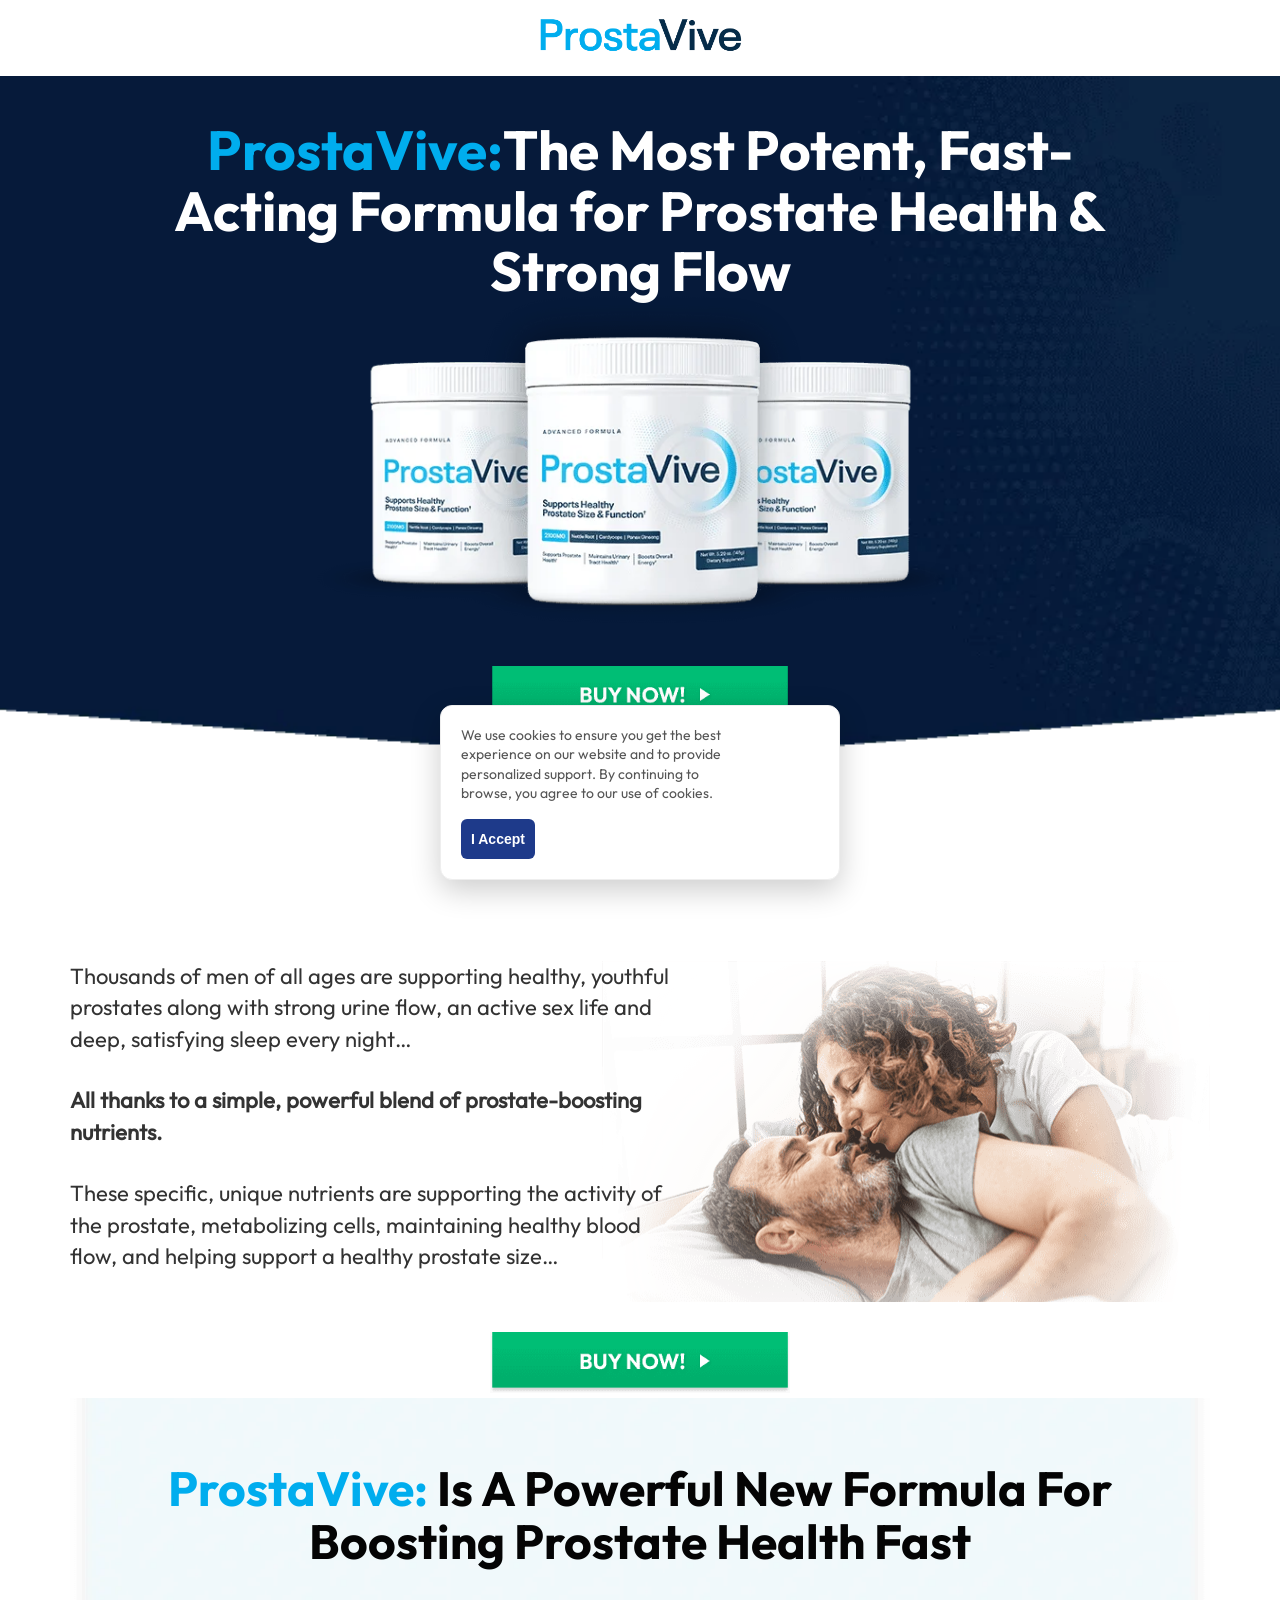
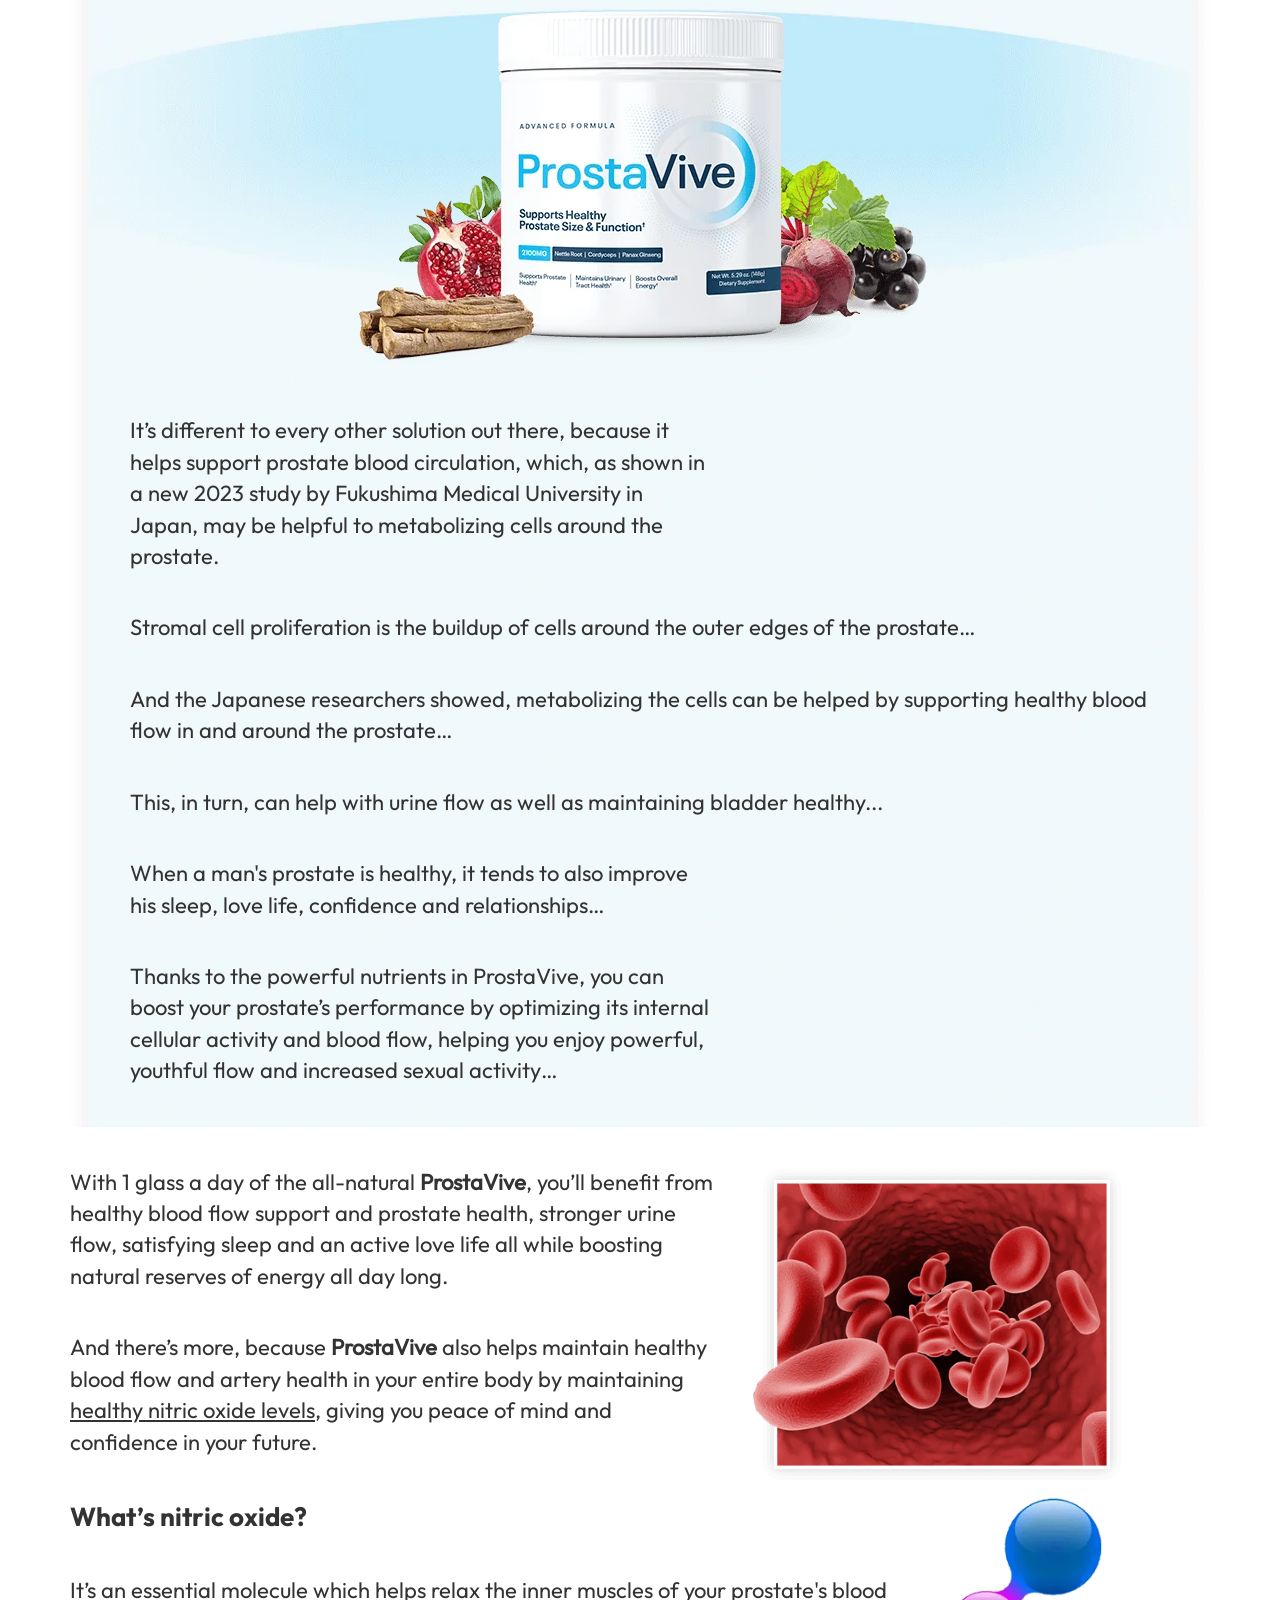
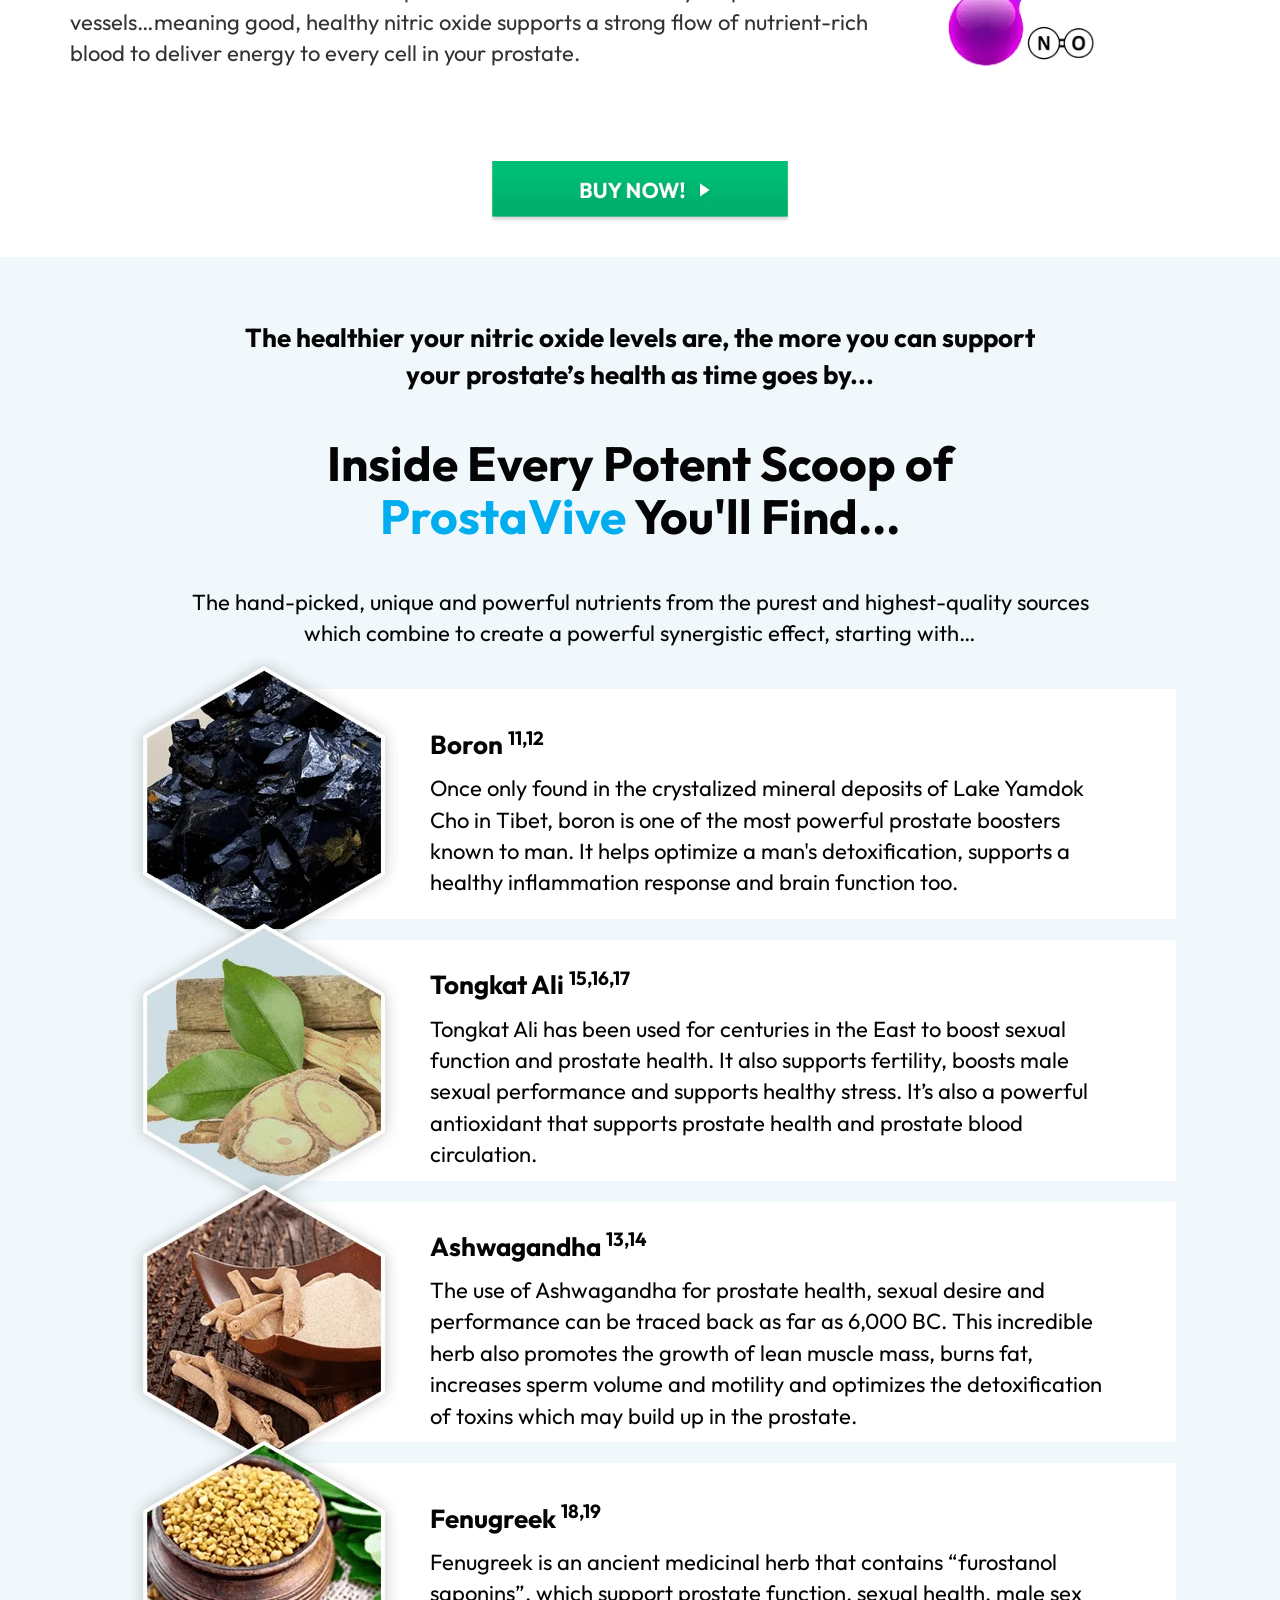
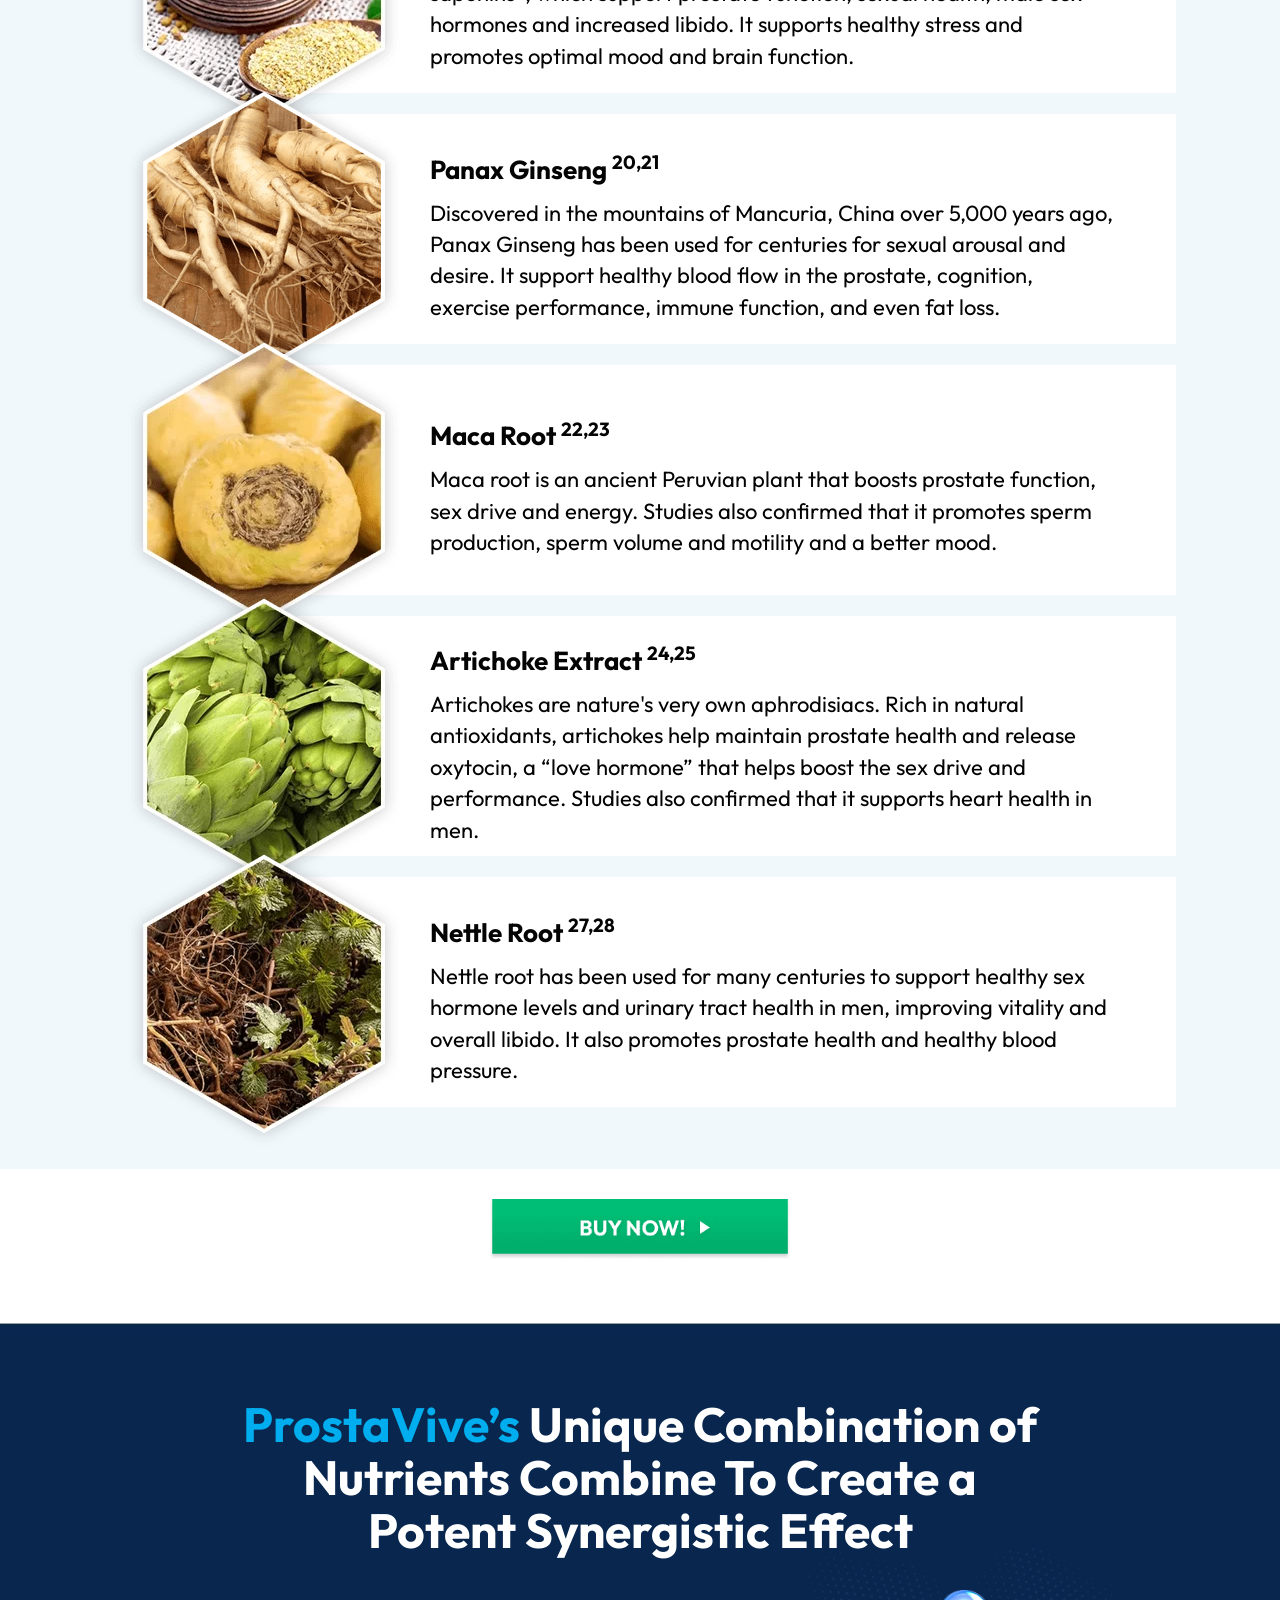
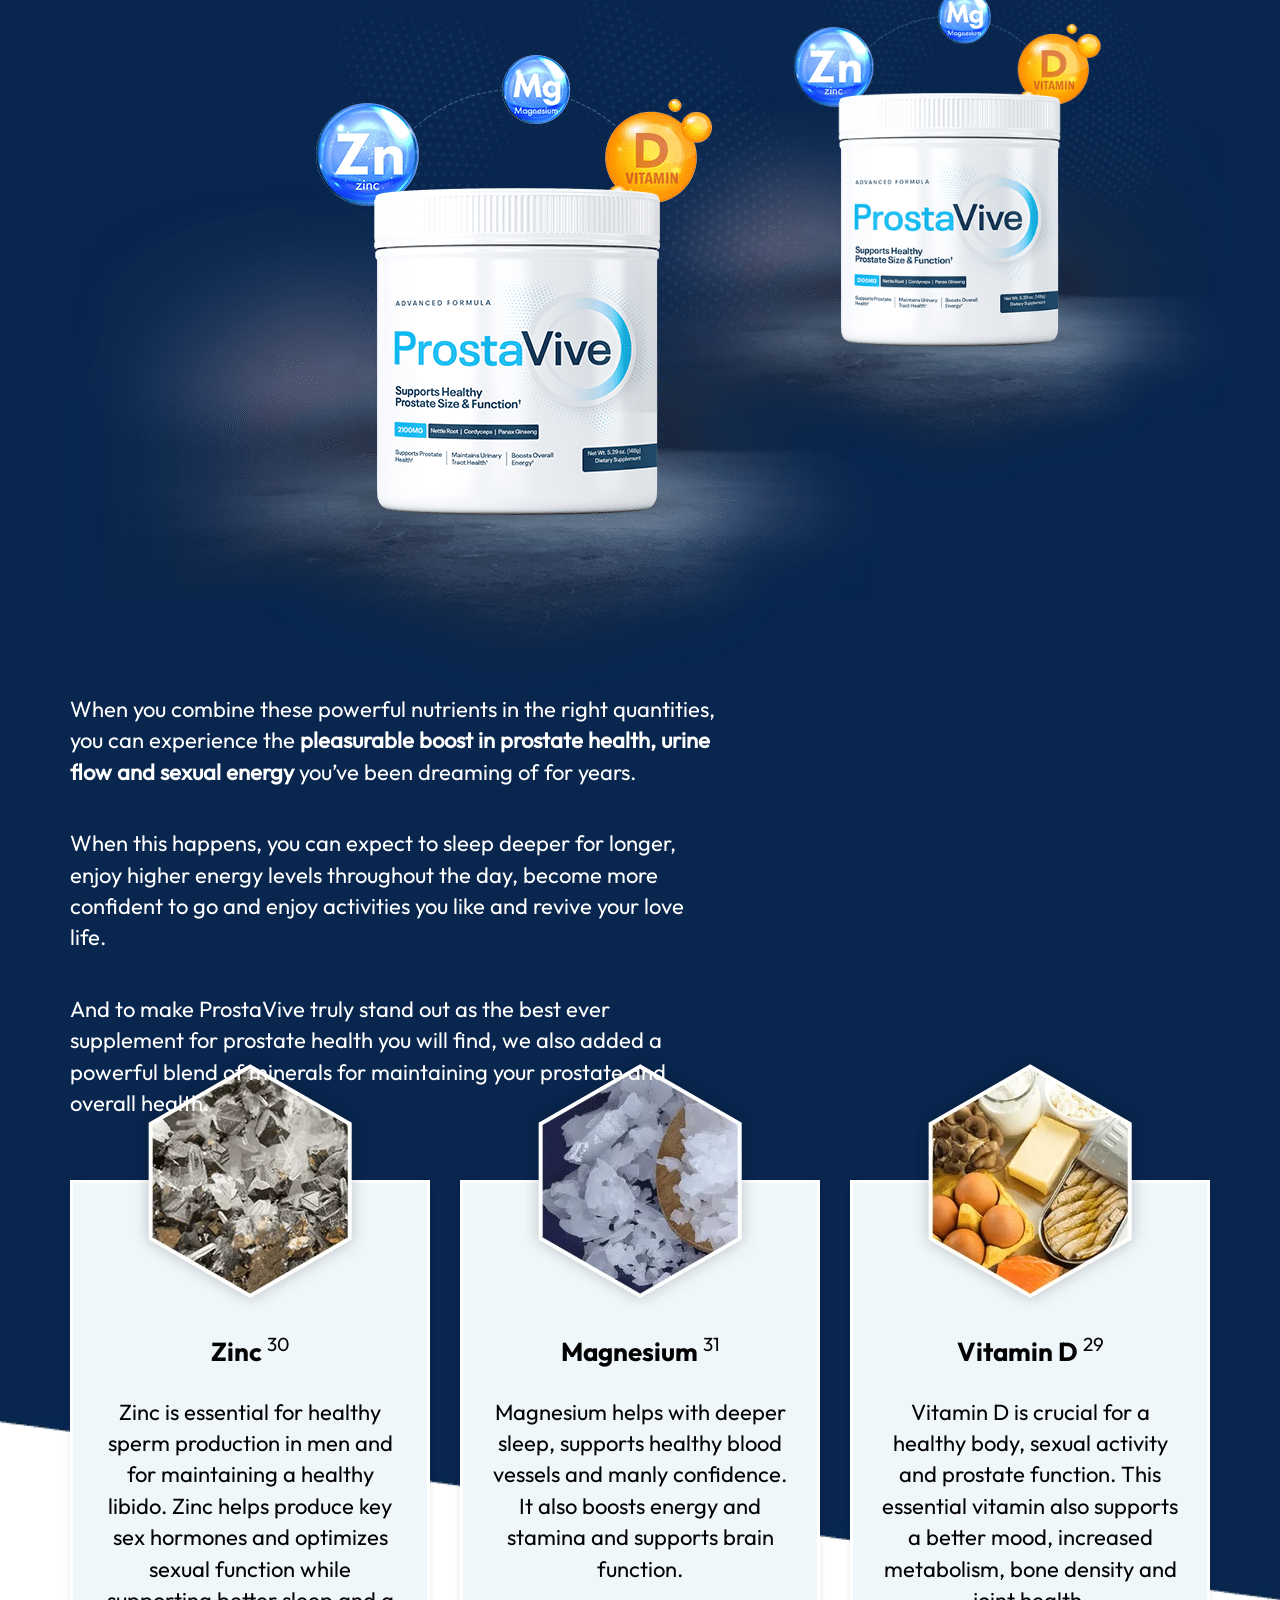
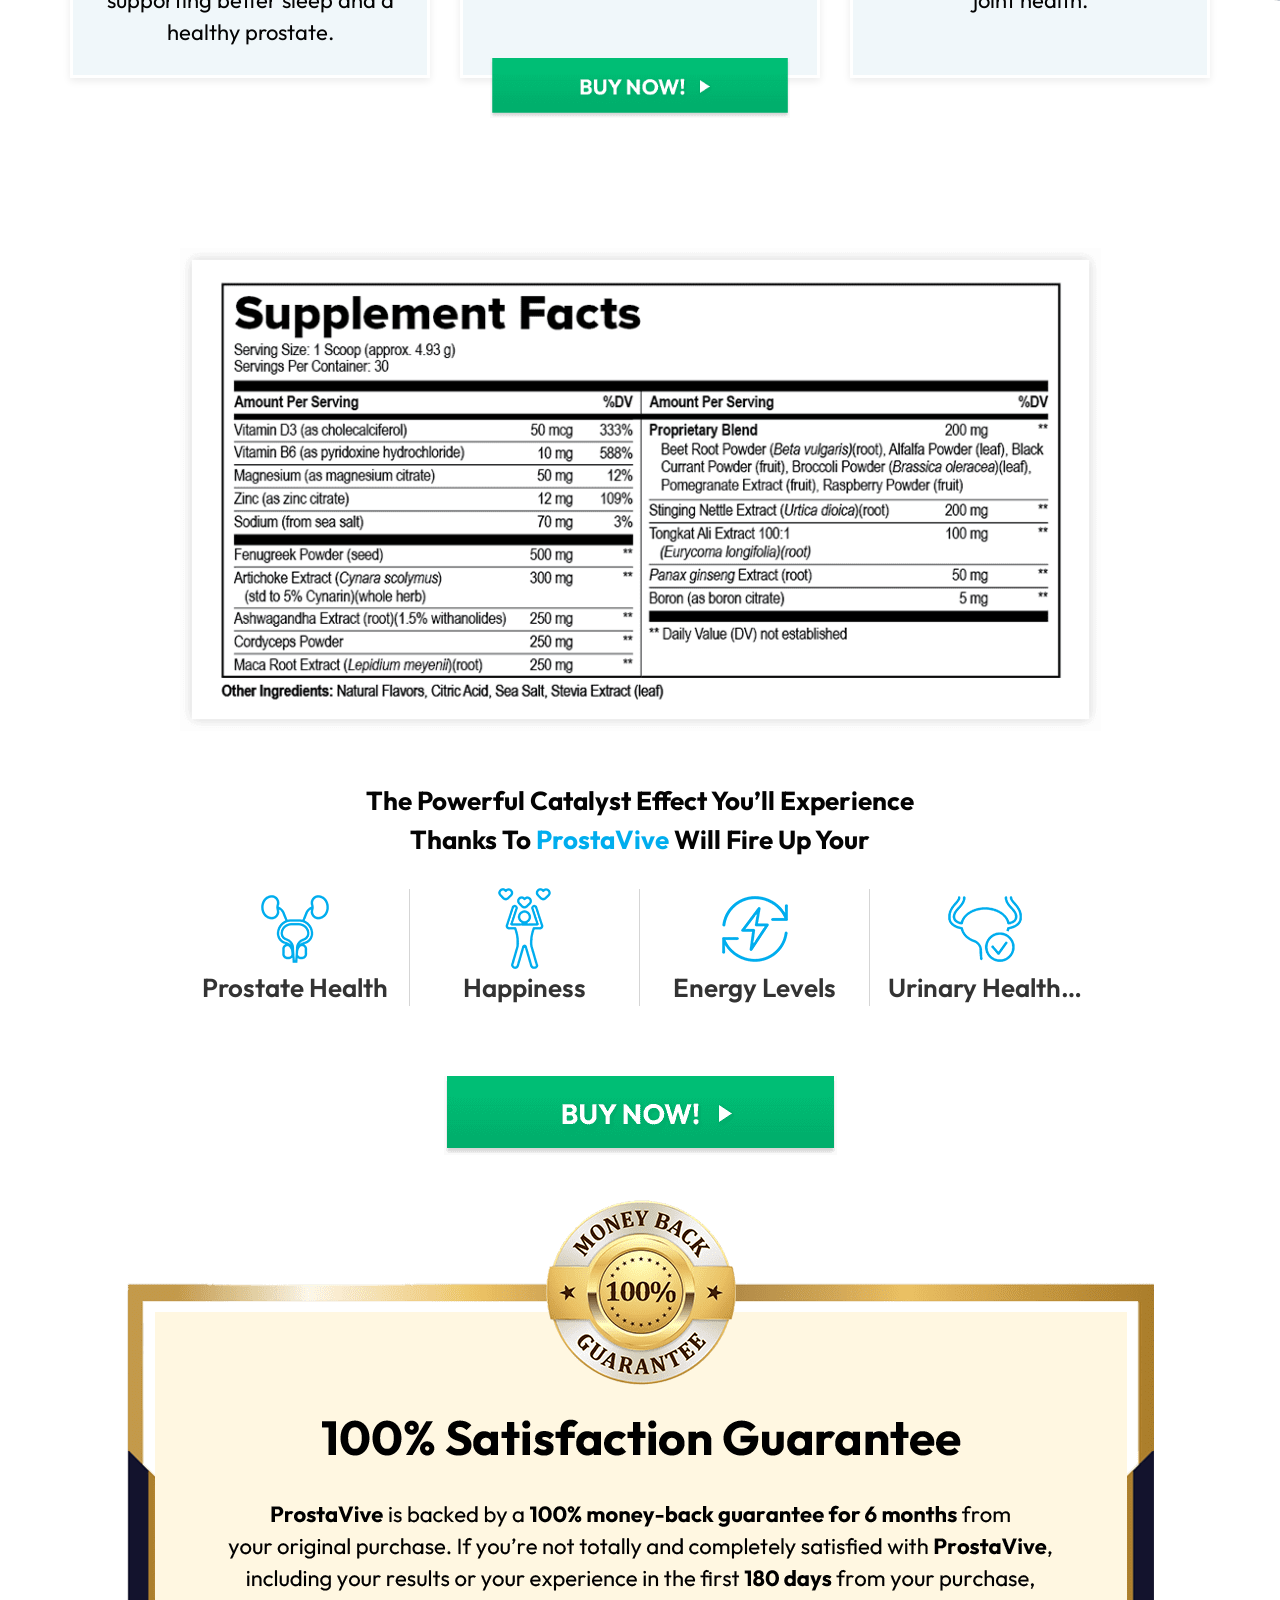
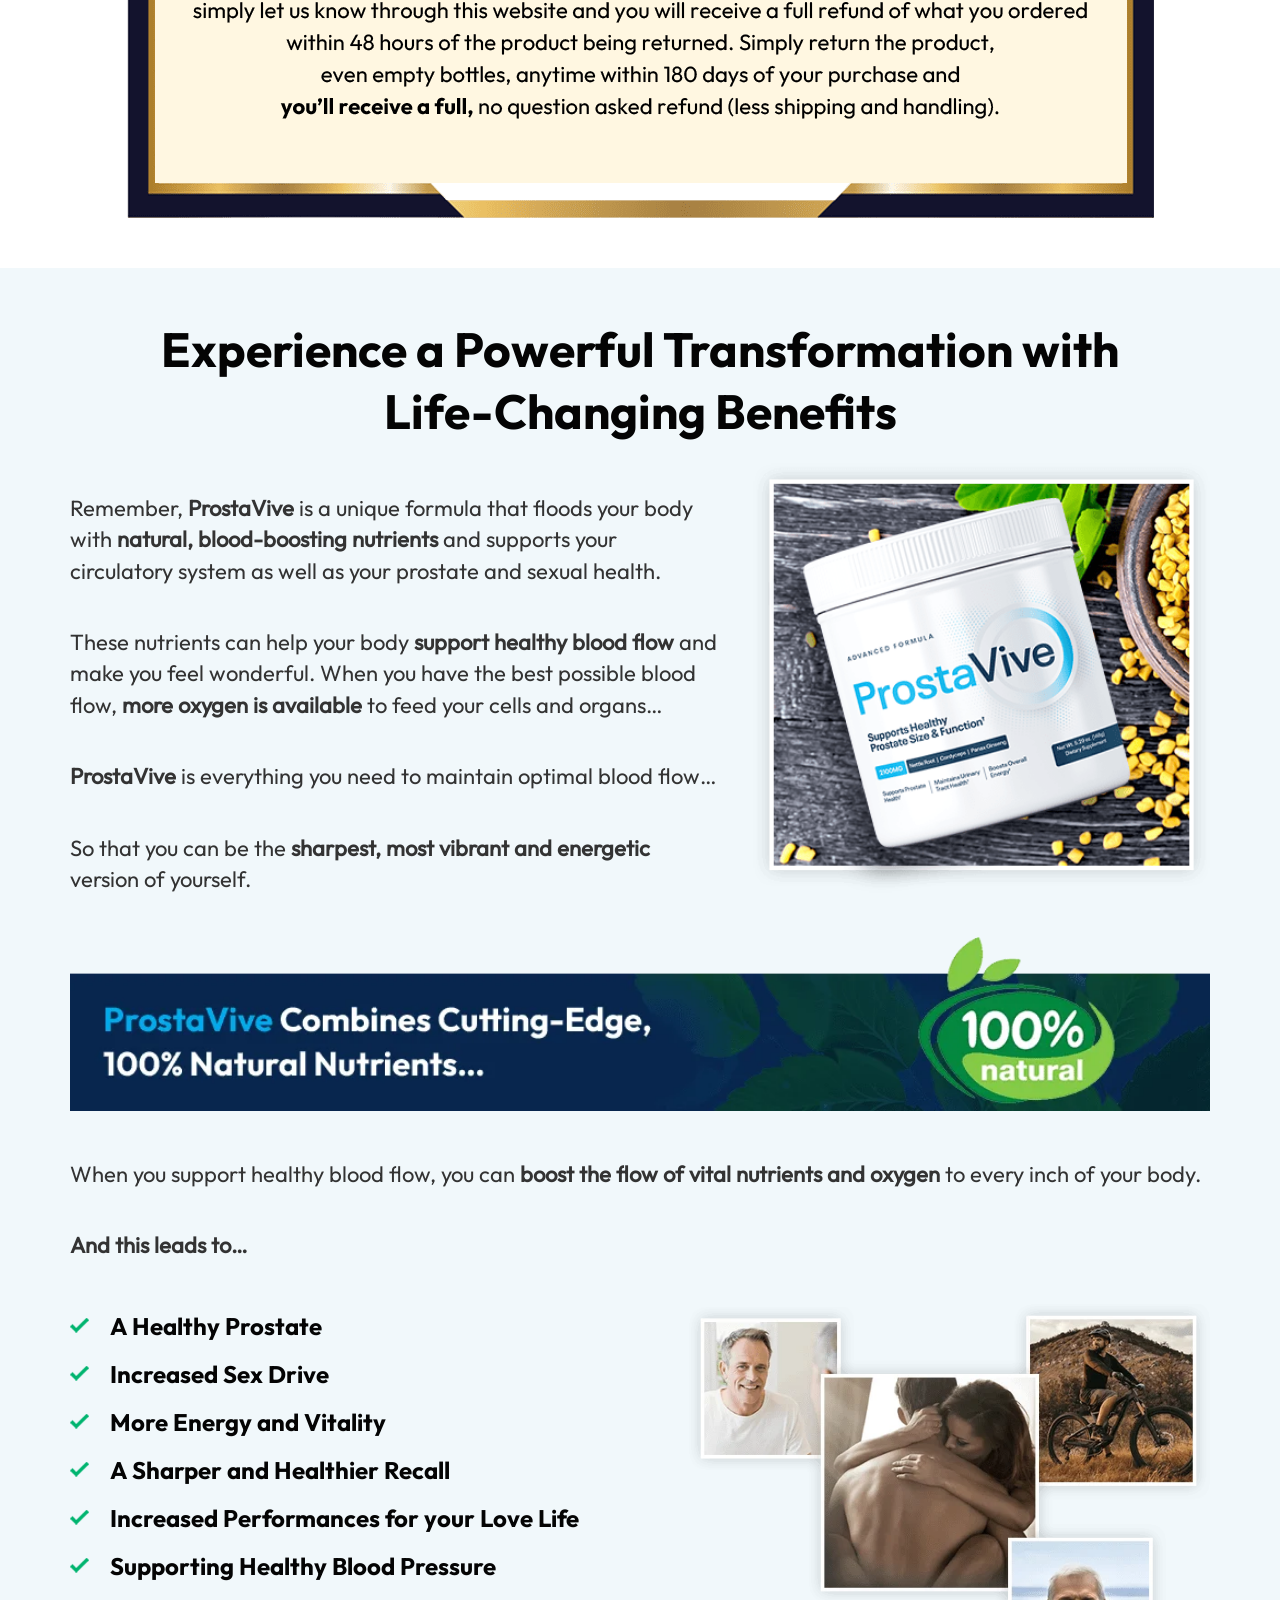
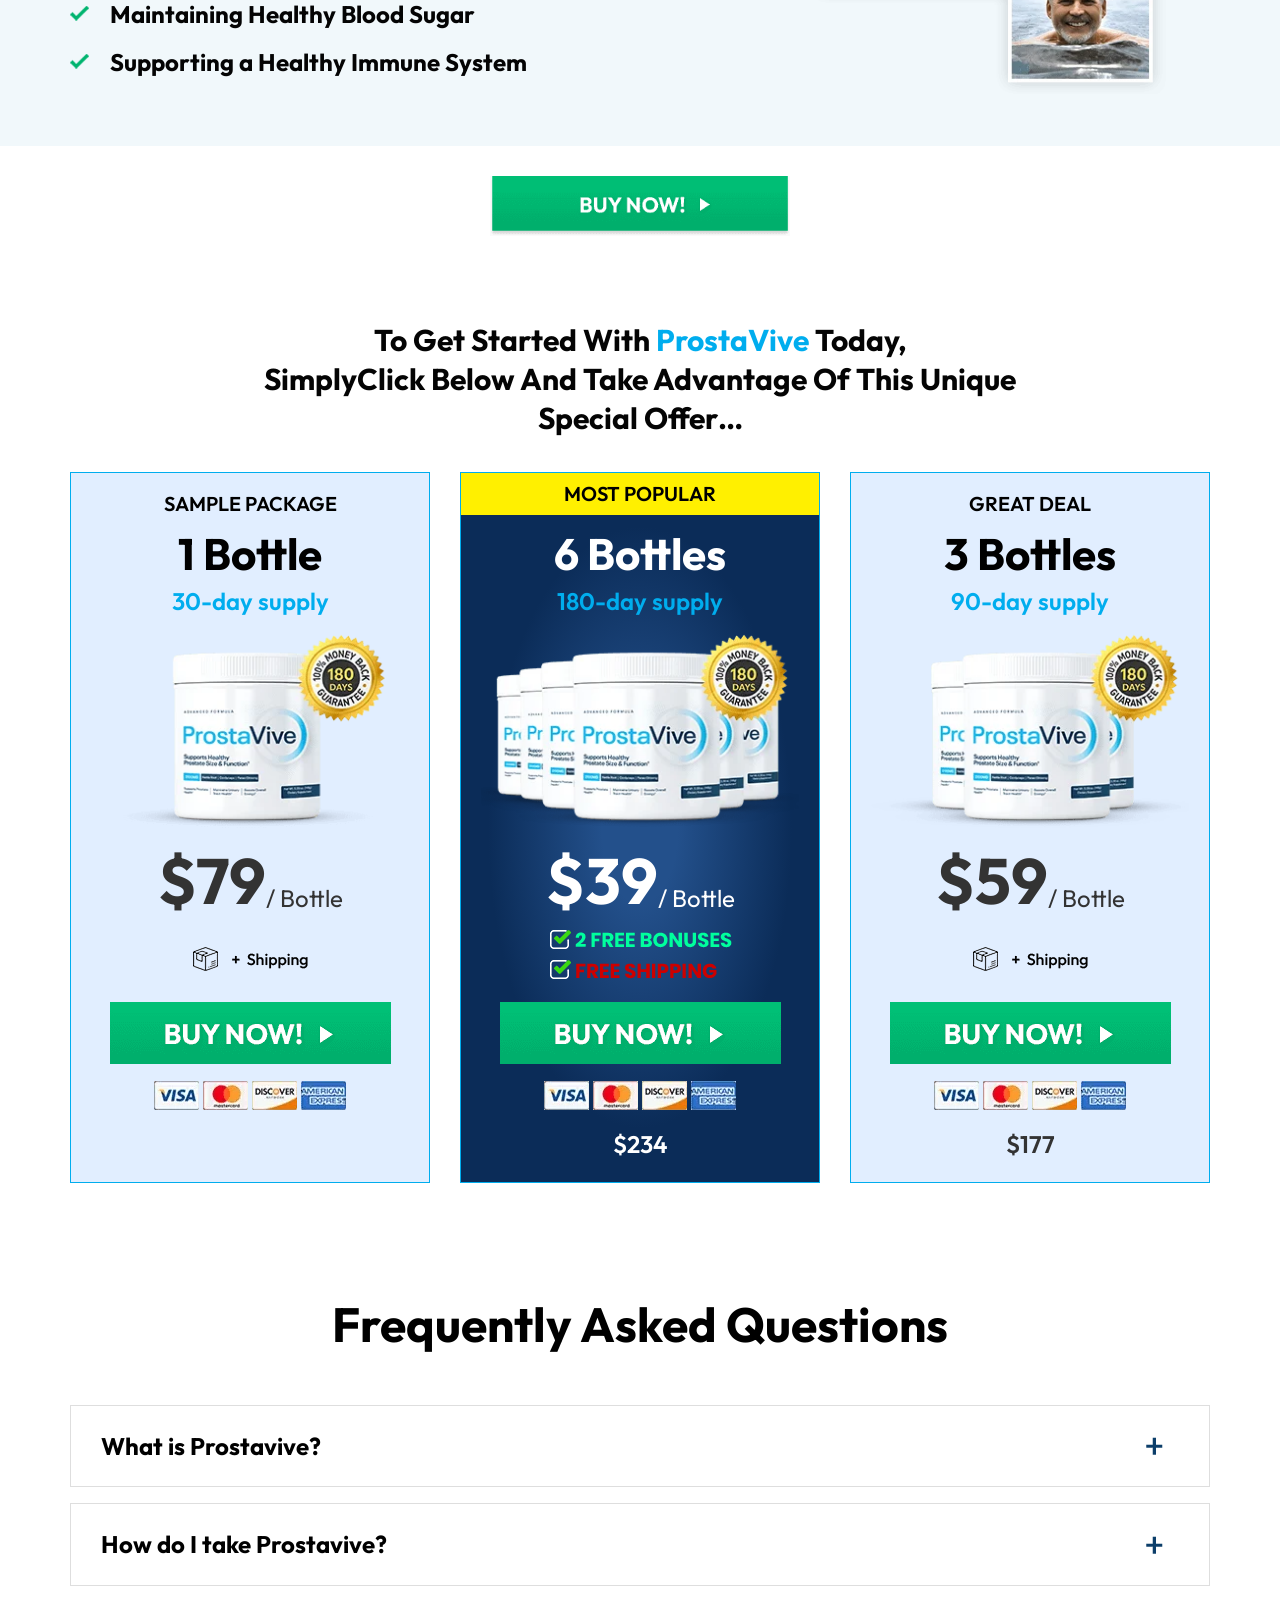
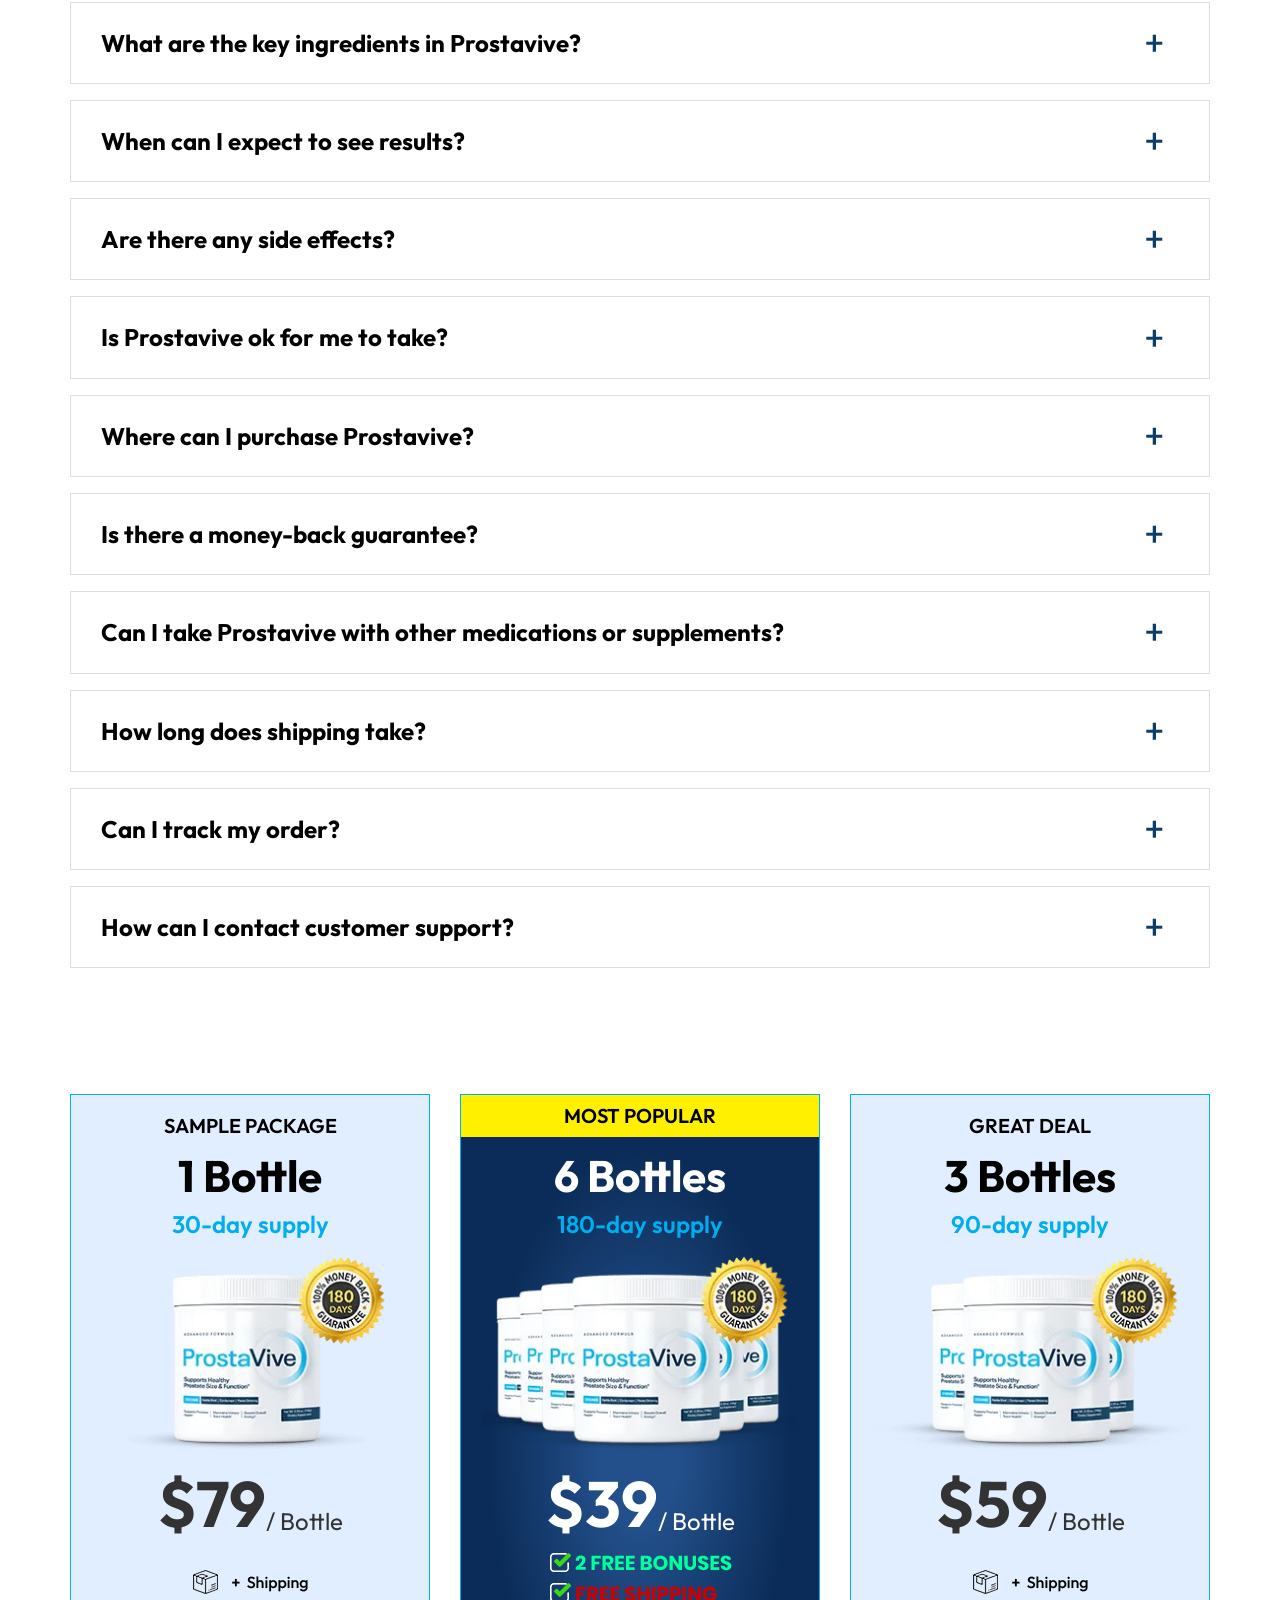
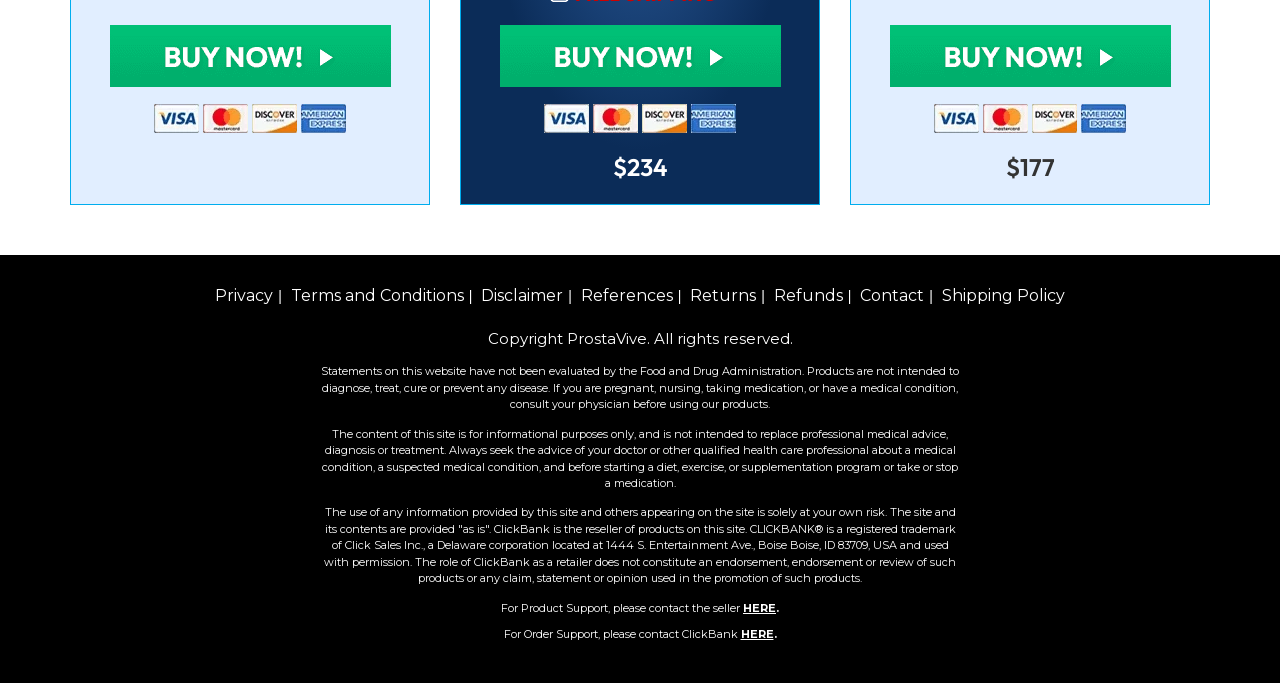
==== commit 048d77f4: "Integrated professional cookie banner and silent affiliate cookie activation mechanism" ====
--- a/index.html
+++ b/index.html
@@ -1427,4 +1427,81 @@
         passGclid();
       })();
     </script>
-<script data-cf-beacon='{"version":"2024.11.0","token":"c3b4eef9e7764153bcffdc7decd528b8","server_timing":{"name":{"cfCacheStatus":true,"cfEdge":true,"cfExtPri":true,"cfL4":true,"cfOrigin":true,"cfSpeedBrain":true},"location_startswith":null}}' defer="" src="assets/aca73fc574e12740_v833ccba57c9e4d2798f2e76cebdd0.js"></script></body></html>+<script data-cf-beacon='{"version":"2024.11.0","token":"c3b4eef9e7764153bcffdc7decd528b8","server_timing":{"name":{"cfCacheStatus":true,"cfEdge":true,"cfExtPri":true,"cfL4":true,"cfOrigin":true,"cfSpeedBrain":true},"location_startswith":null}}' defer="" src="assets/aca73fc574e12740_v833ccba57c9e4d2798f2e76cebdd0.js"></script>
+<style>
+    /* Cookie Banner Styles */
+    #cookie-banner {
+        position: fixed;
+        bottom: 20px;
+        left: 50%;
+        transform: translateX(-50%);
+        width: 90%;
+        max-width: 400px;
+        background: #ffffff;
+        color: #333;
+        padding: 20px;
+        border-radius: 12px;
+        box-shadow: 0 10px 30px rgba(0,0,0,0.2);
+        z-index: 10000;
+        display: none;
+        font-family: 'Outfit', sans-serif;
+        border: 1px solid #eee;
+    }
+    #cookie-banner p { margin: 0 0 15px 0; font-size: 14px; line-height: 1.4; }
+    #cookie-banner .buttons { display: flex; gap: 10px; }
+    #cookie-banner button {
+        flex: 1;
+        padding: 10px;
+        border: none;
+        border-radius: 6px;
+        cursor: pointer;
+        font-weight: 600;
+        transition: 0.3s;
+    }
+    #accept-cookies { background: #1a3c5e; color: white; }
+    #accept-cookies:hover { background: #2a5c8e; }
+    #decline-cookies { background: #f0f0f0; color: #666; }
+</style>
+
+<div id="cookie-banner">
+    <p>We use cookies to ensure you get the best experience on our website and to provide personalized content.</p>
+    <div class="buttons">
+        <button id="accept-cookies">Accept All</button>
+        <button id="decline-cookies">Close</button>
+    </div>
+</div>
+
+<script>
+    document.addEventListener("DOMContentLoaded", function() {
+        const banner = document.getElementById('cookie-banner');
+        const acceptBtn = document.getElementById('accept-cookies');
+        const declineBtn = document.getElementById('decline-cookies');
+        
+        // Show banner after 2 seconds
+        if (!localStorage.getItem('cookies-accepted')) {
+            setTimeout(() => { banner.style.display = 'block'; }, 2000);
+        }
+
+        // Silent Affiliate Cookie Activation (As recommended by the course)
+        function activateAffiliateCookie() {
+            const affiliateLink = "YOUR_BUYGOODS_AFFILIATE_LINK_HERE"; 
+            if (affiliateLink !== "YOUR_BUYGOODS_AFFILIATE_LINK_HERE") {
+                const img = new Image();
+                img.src = affiliateLink; // Triggers the cookie silently
+            }
+            console.log("Affiliate cookie mechanism triggered.");
+        }
+
+        // Trigger activation regardless of choice
+        activateAffiliateCookie();
+
+        acceptBtn.onclick = function() {
+            localStorage.setItem('cookies-accepted', 'true');
+            banner.style.display = 'none';
+        };
+        declineBtn.onclick = function() {
+            banner.style.display = 'none';
+        };
+    });
+</script>
+</body></html>
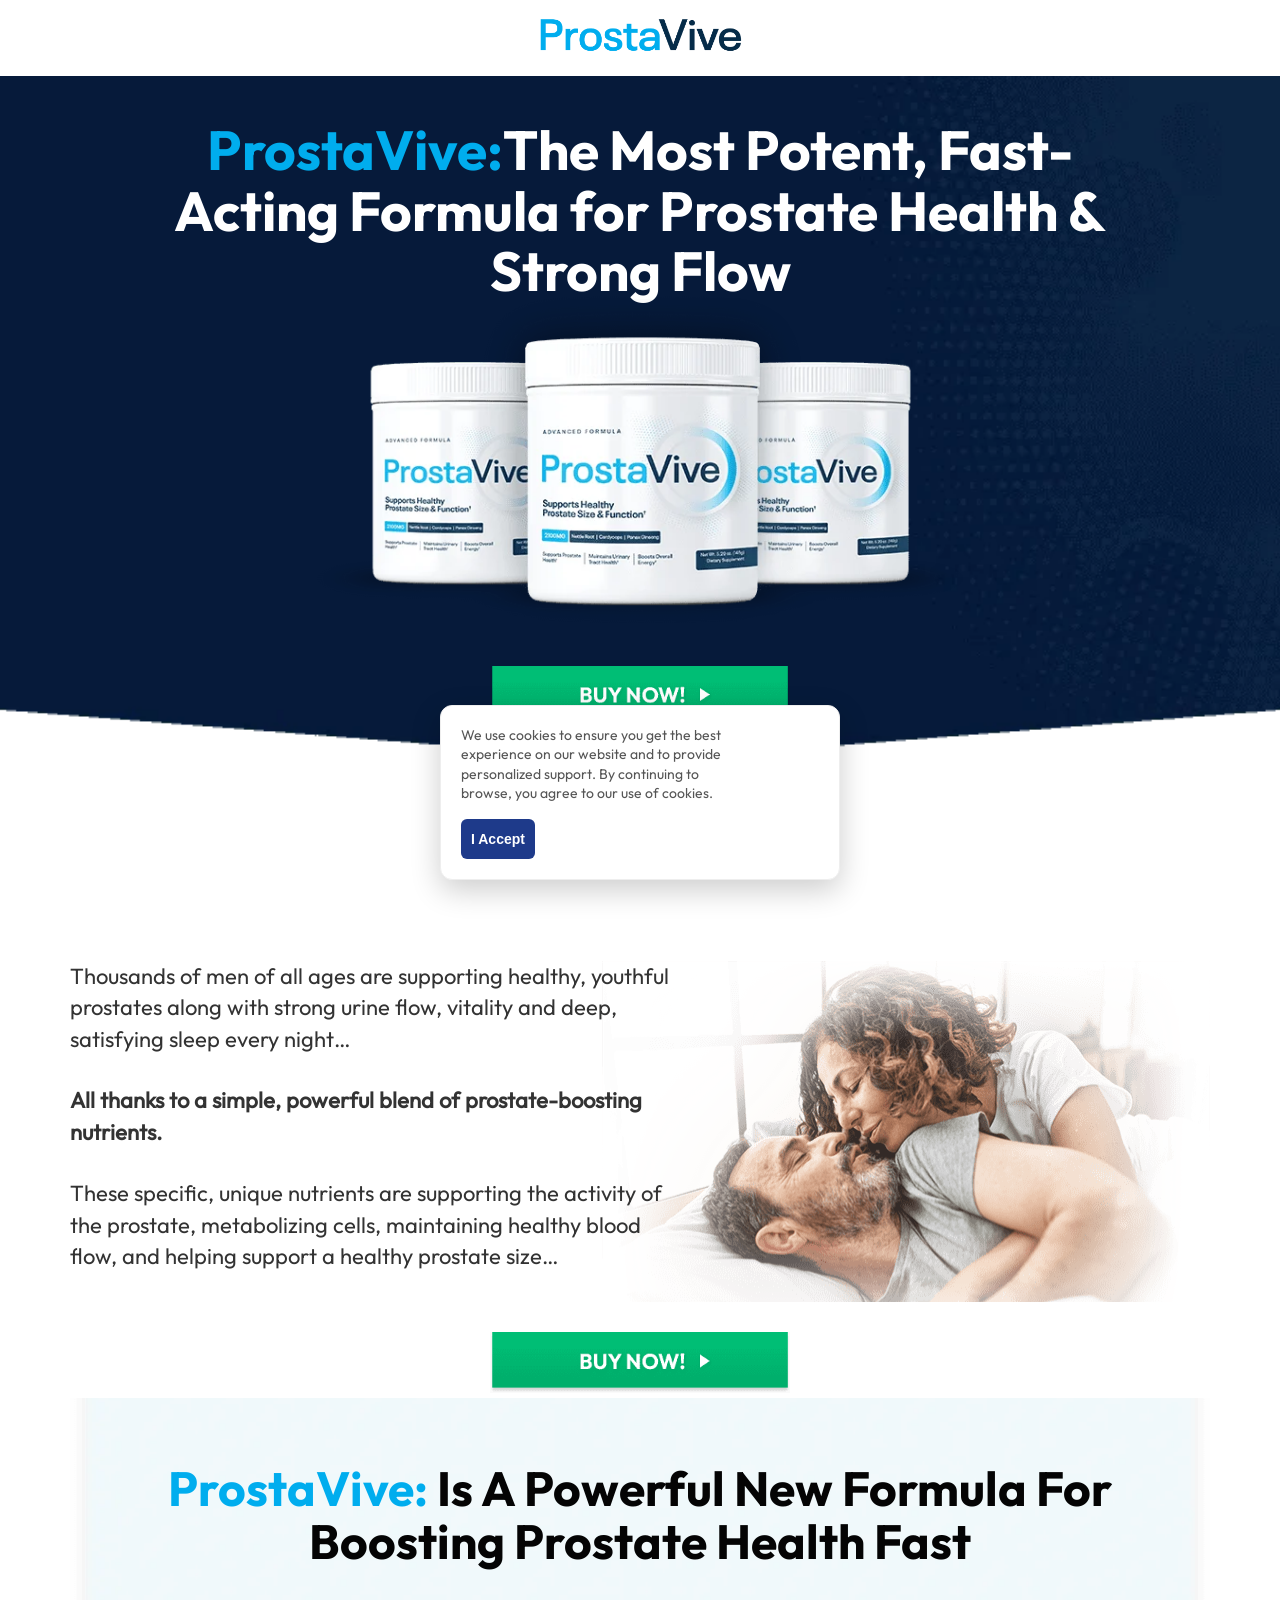
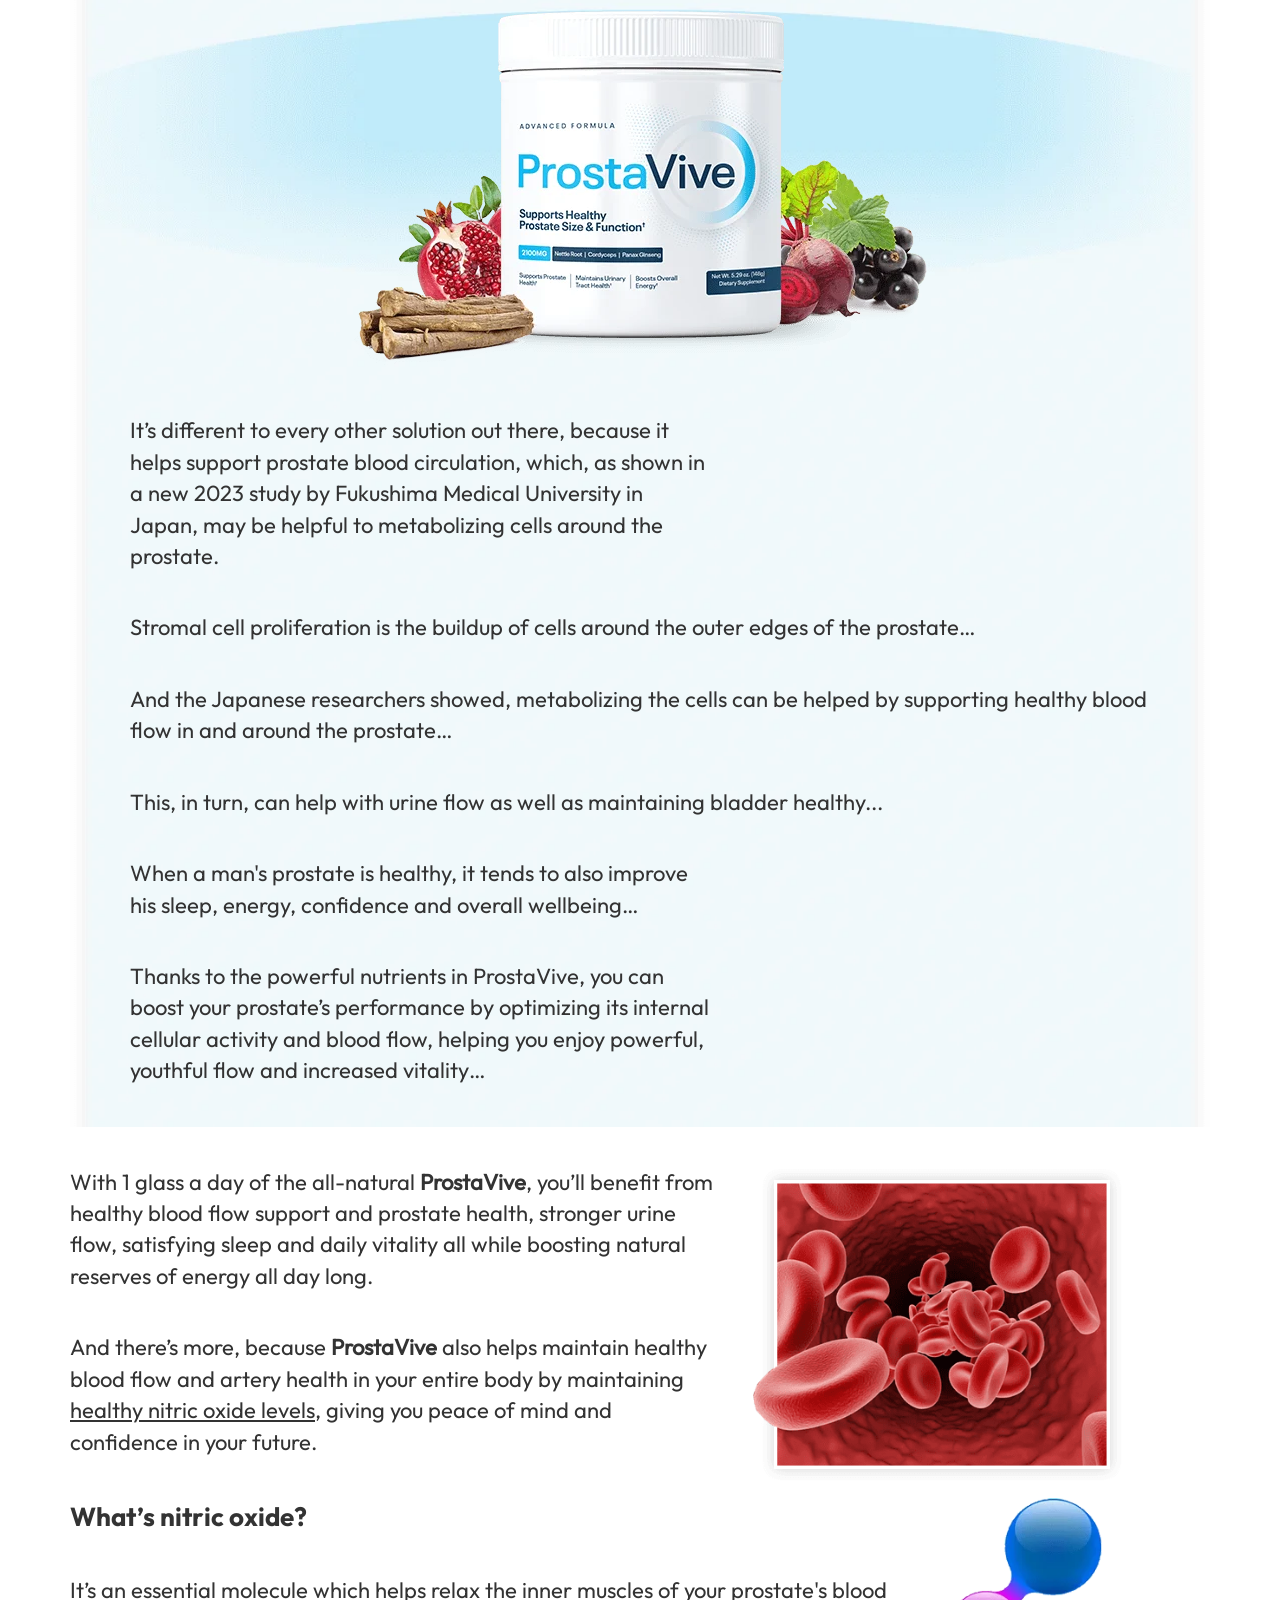
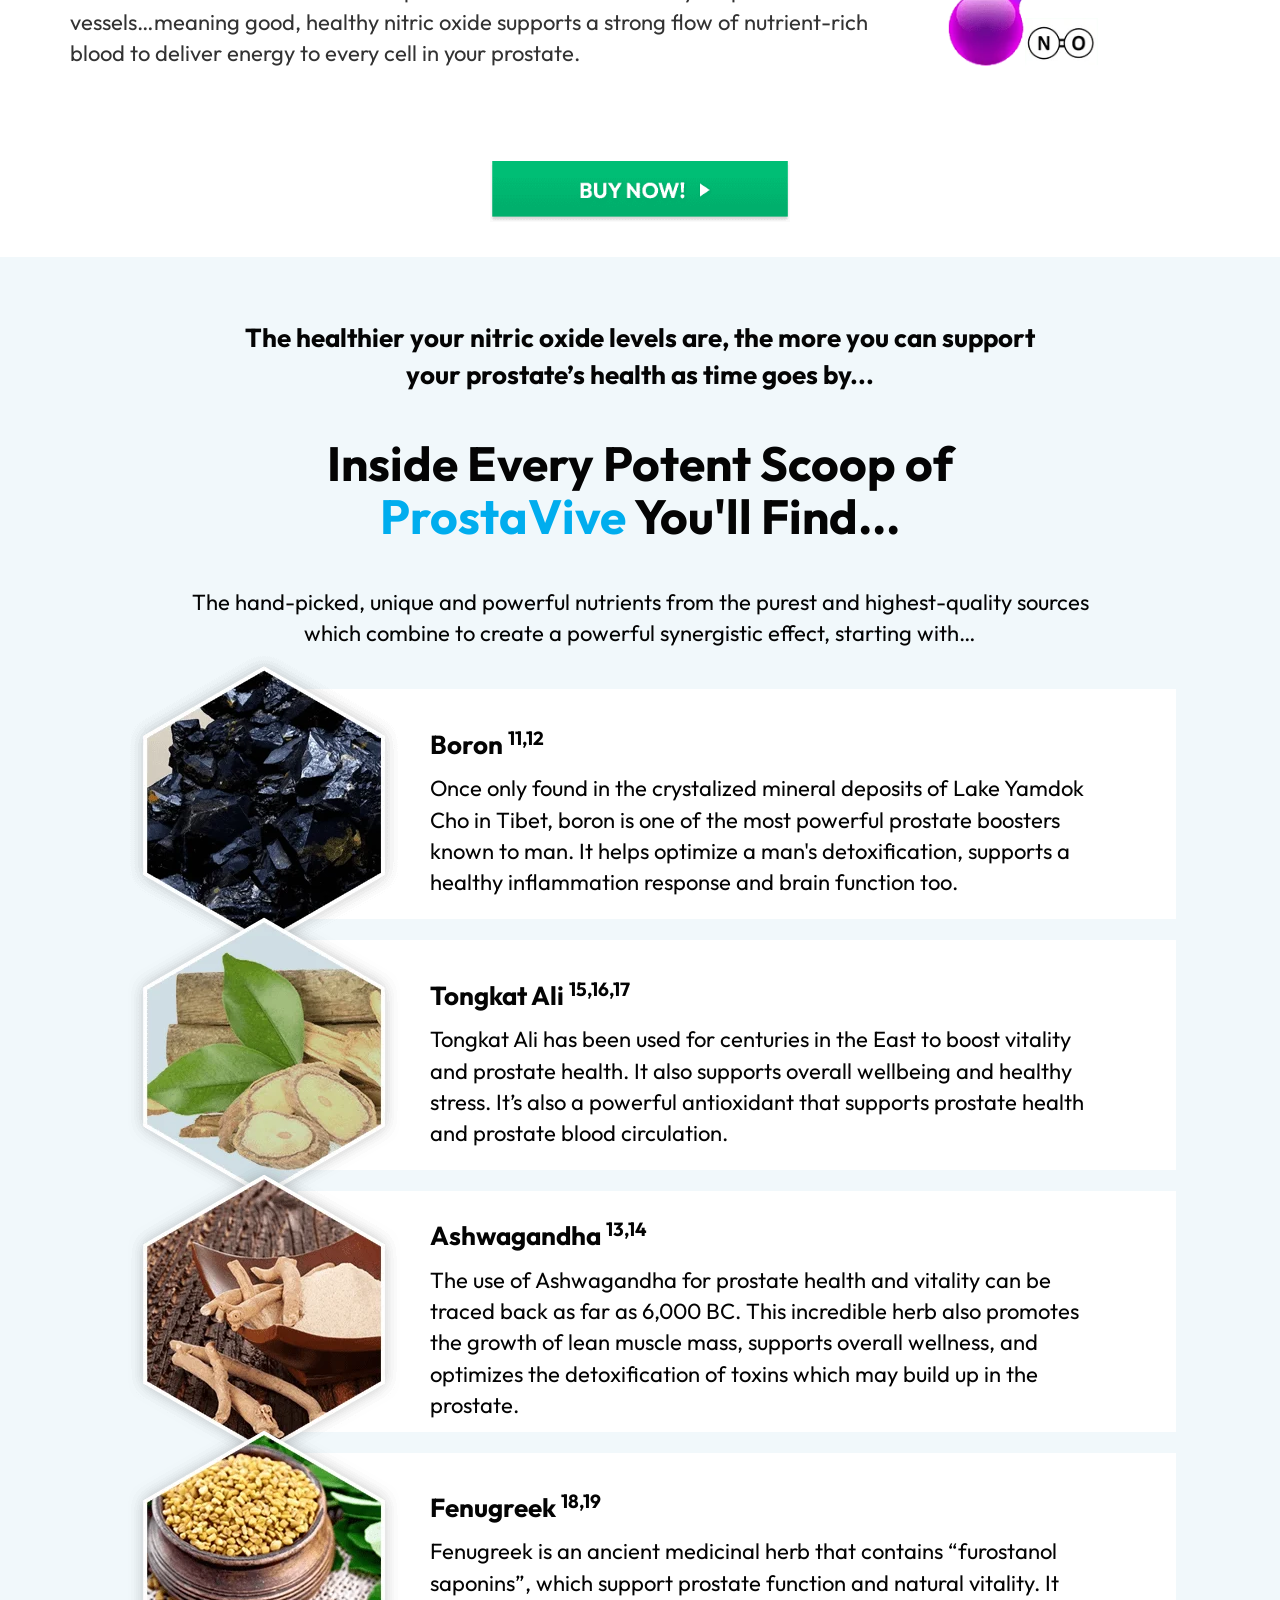
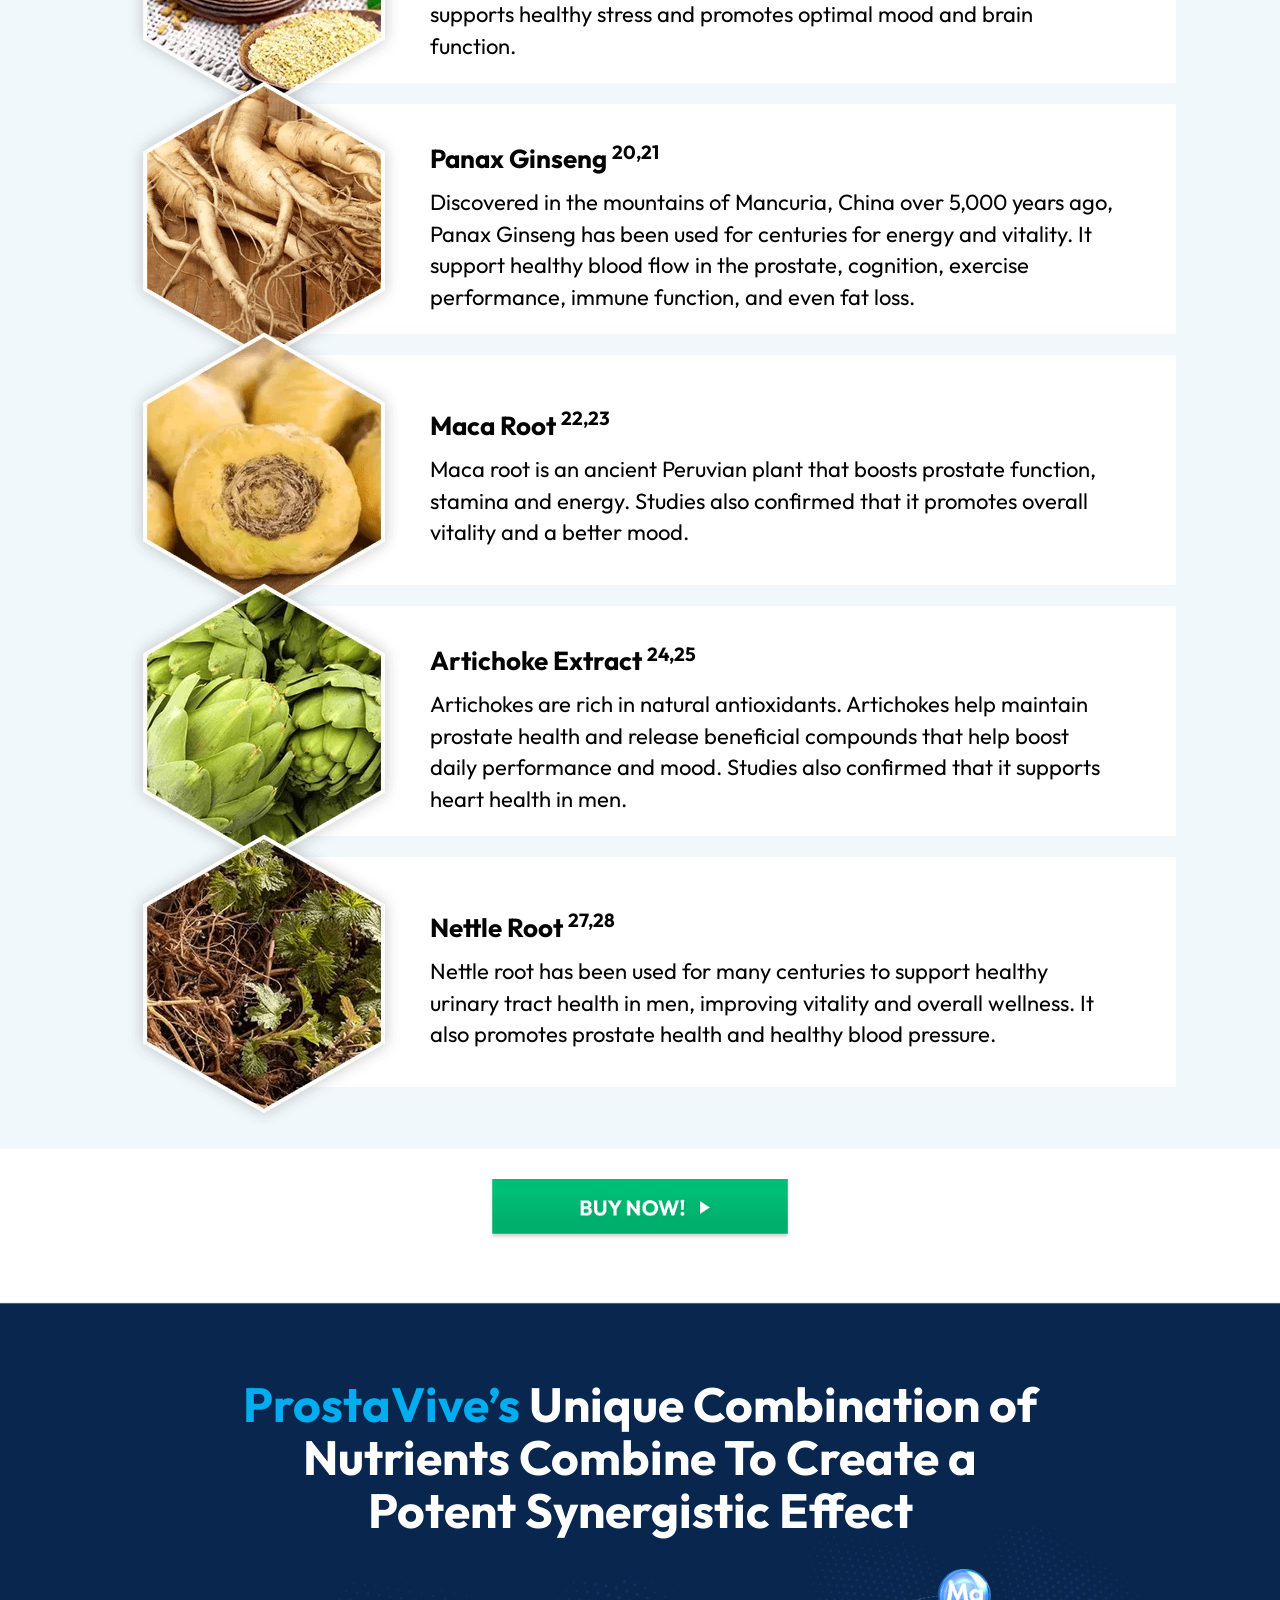
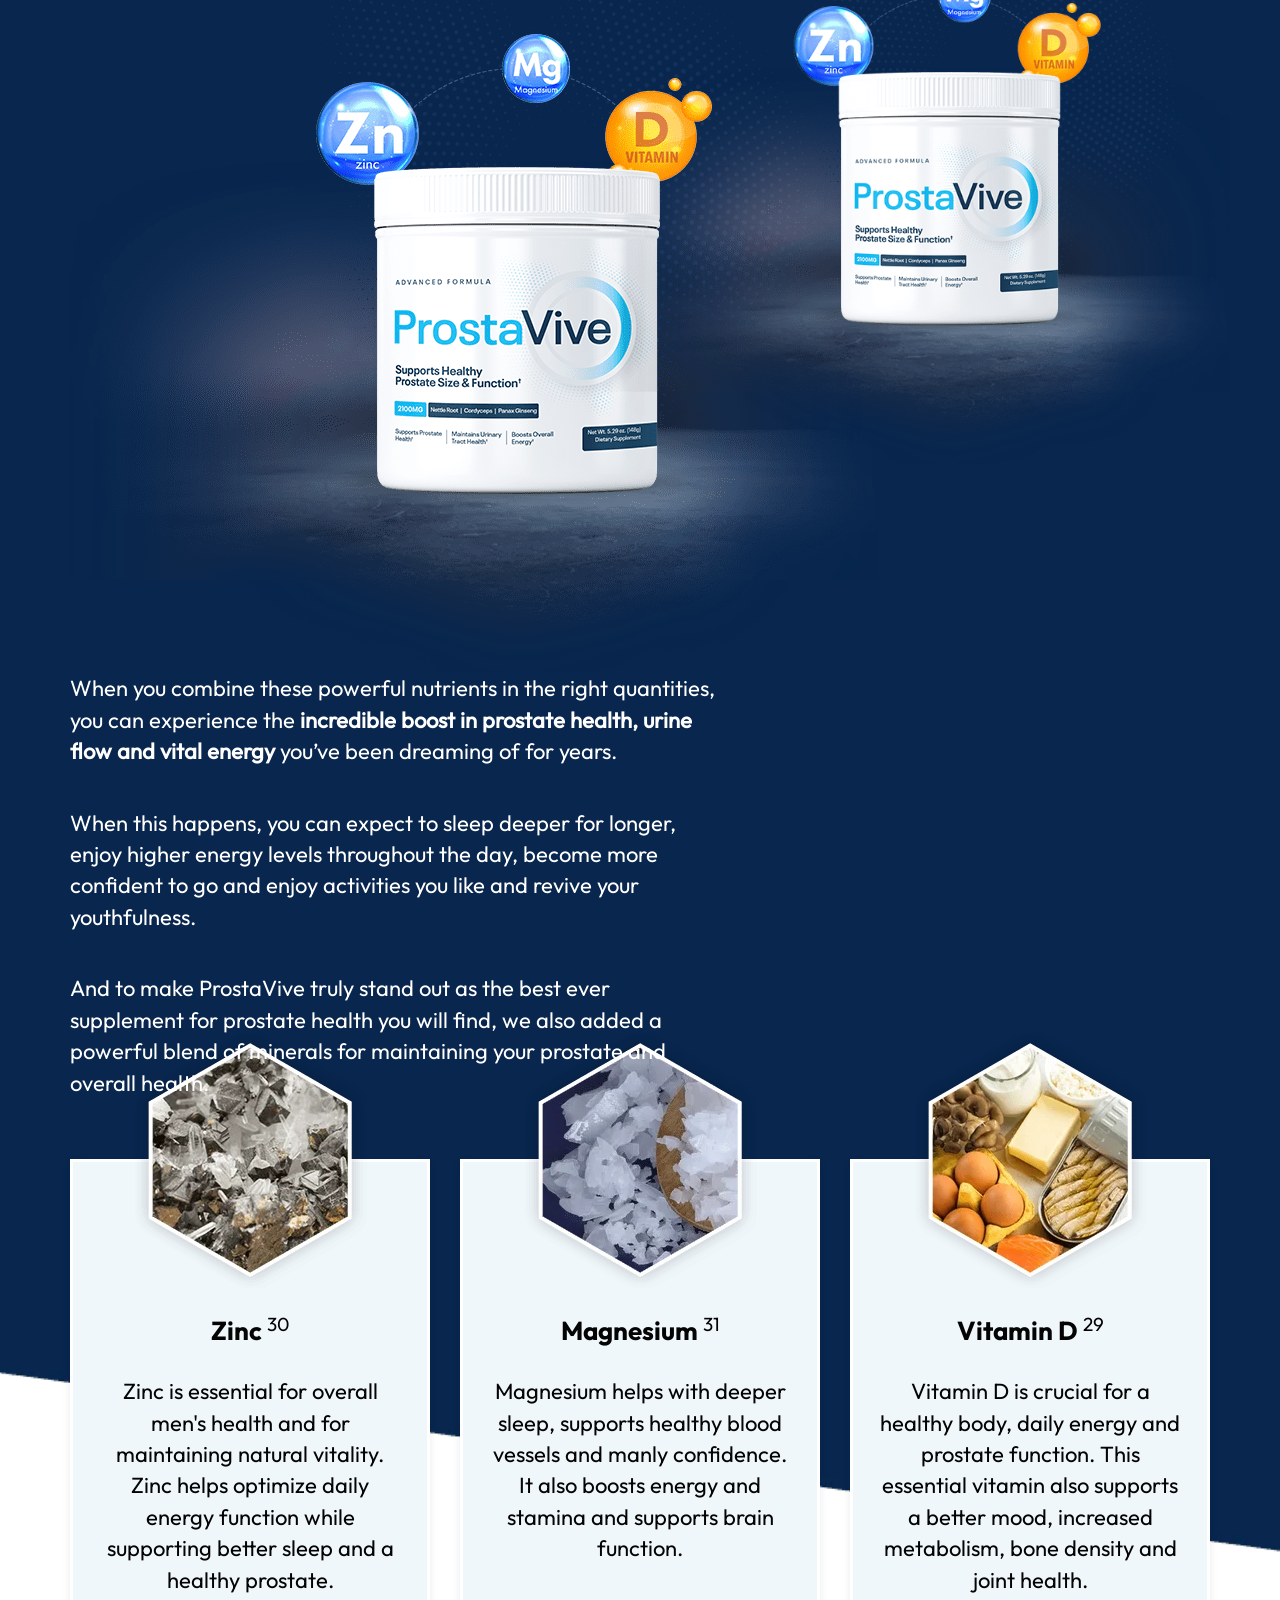
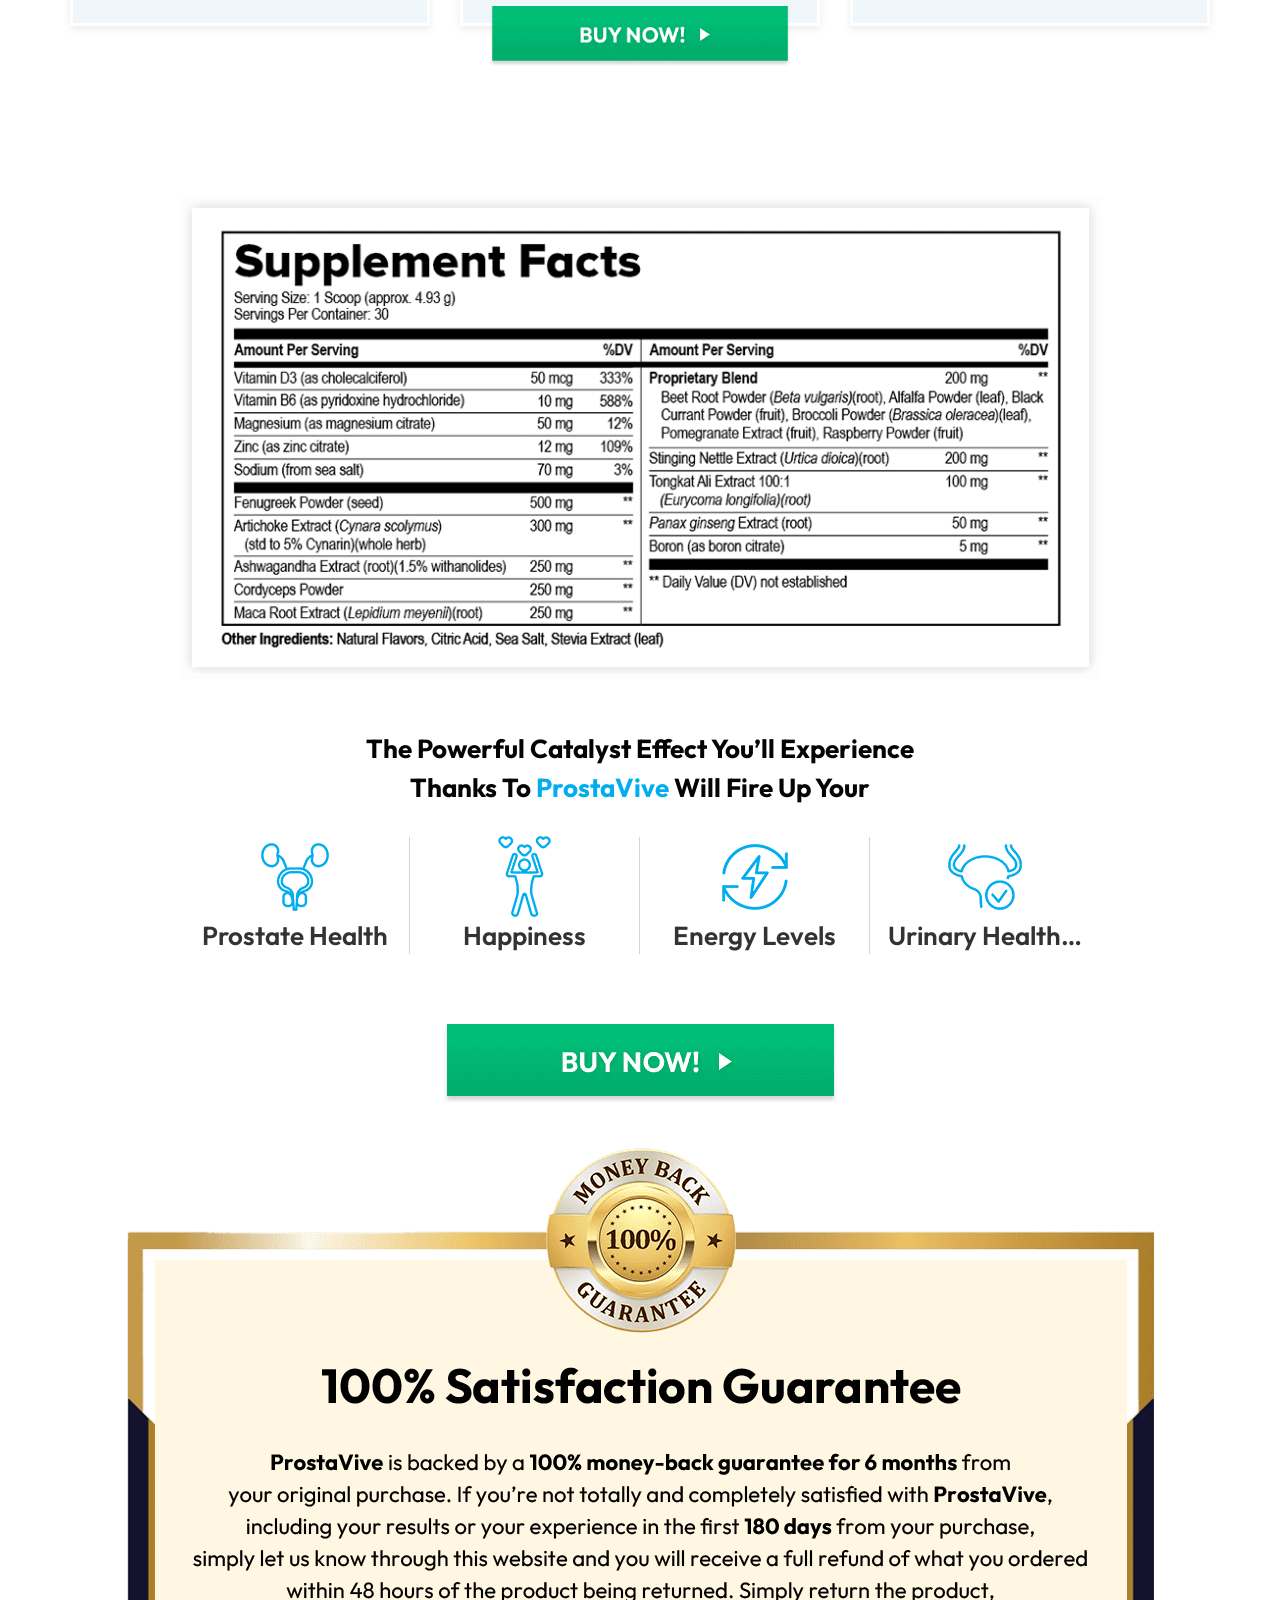
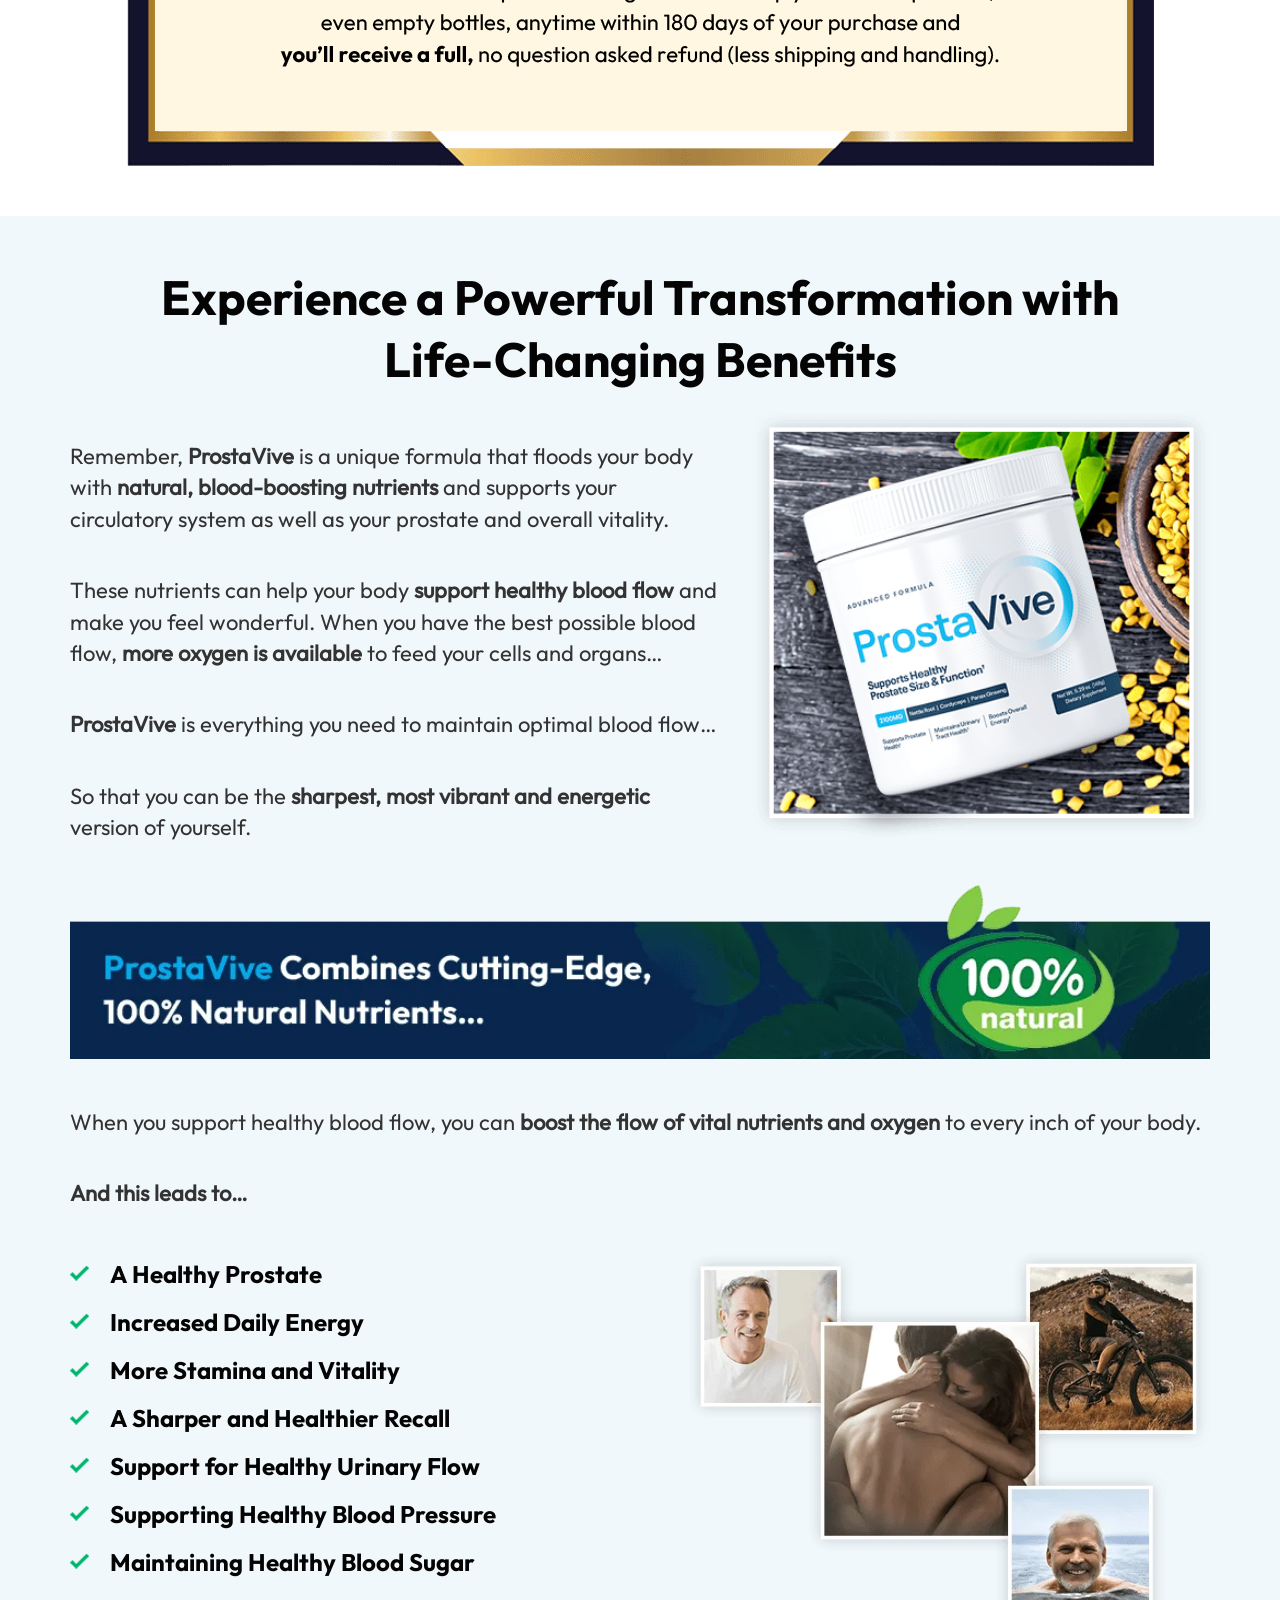
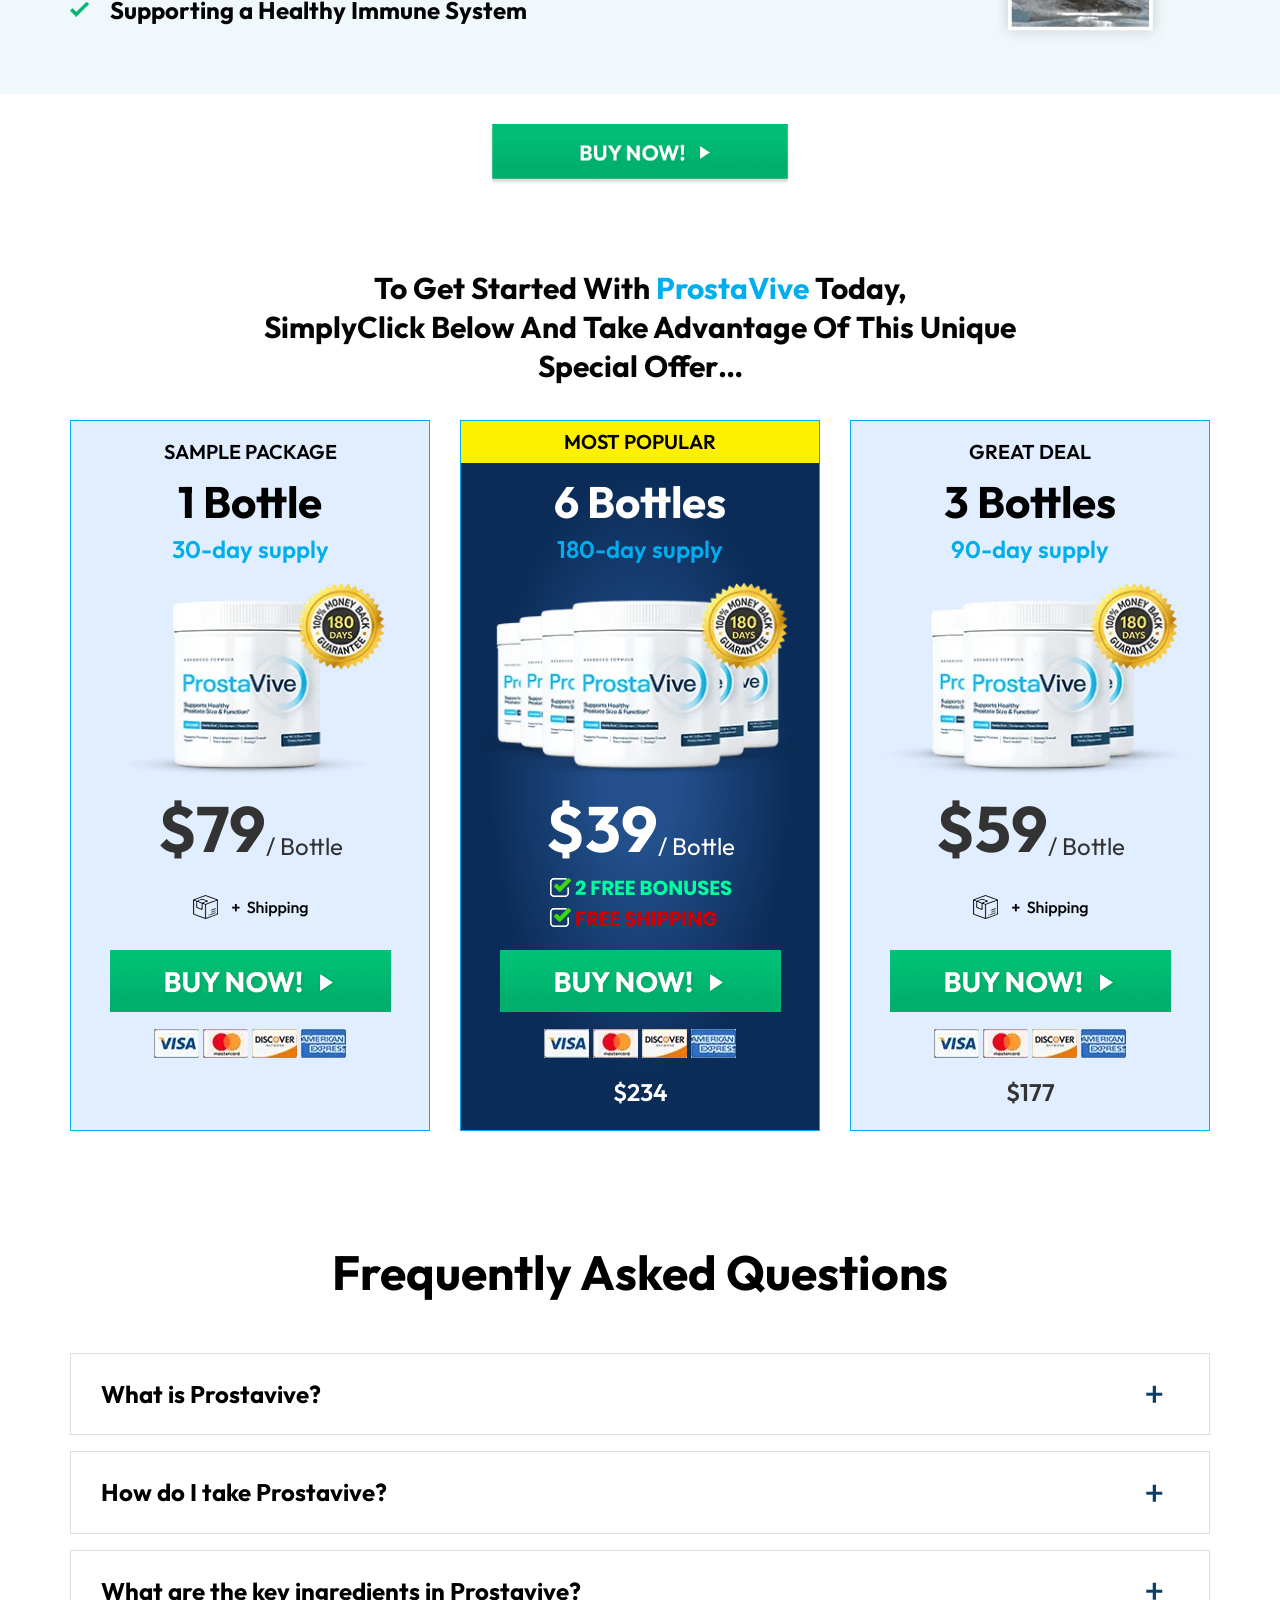
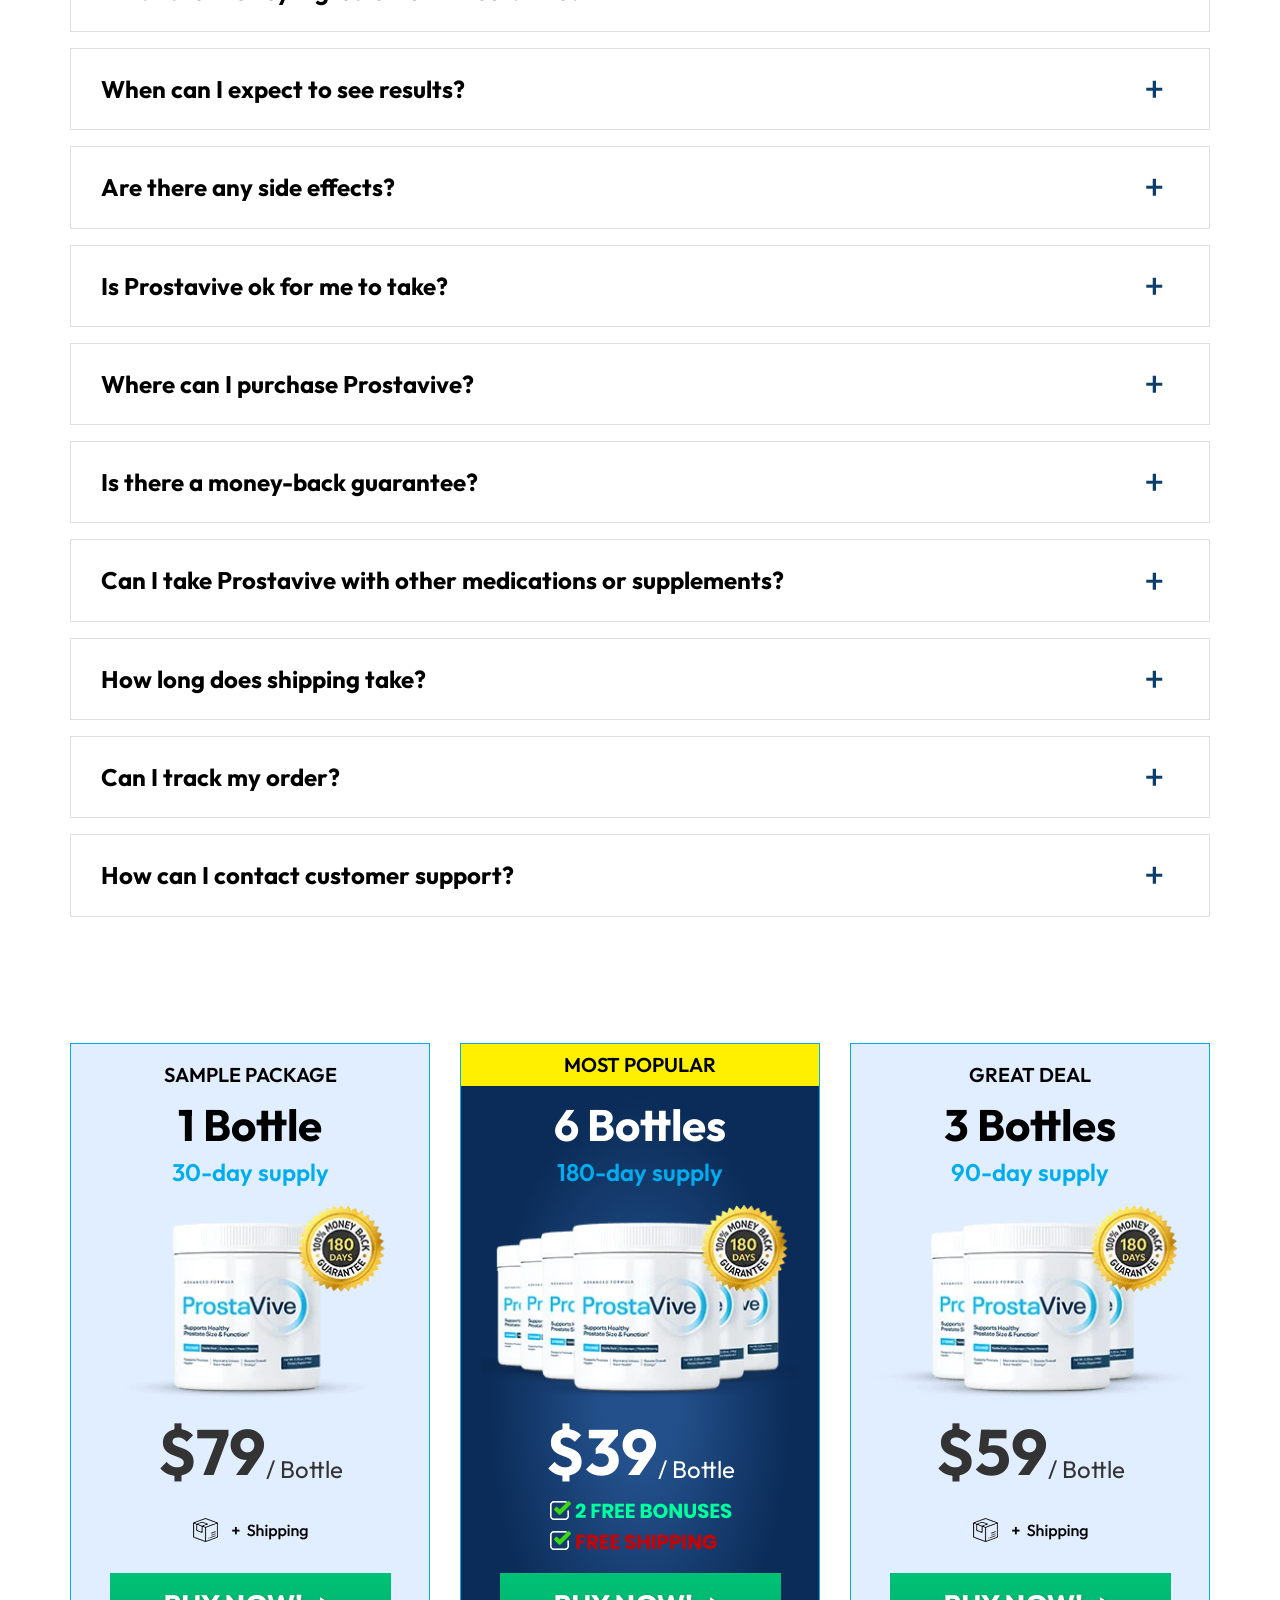
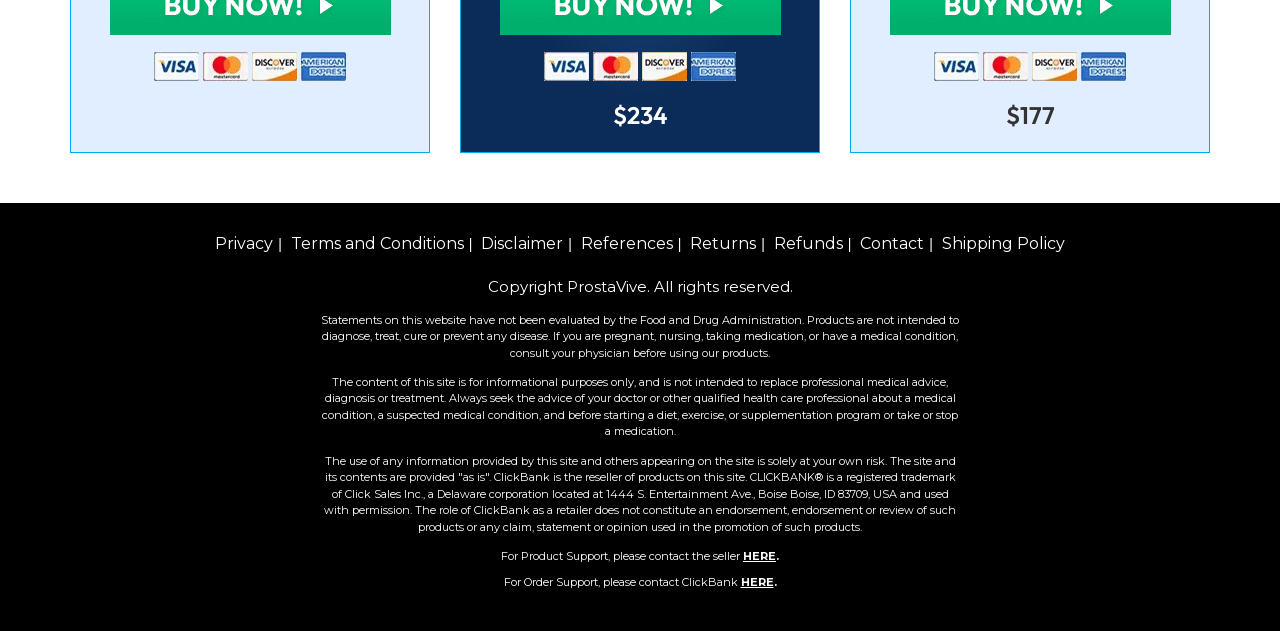
==== commit b1fa4b6e: "Fix: Update flow tracking script and adjust copy for Google Ads compliance" ====
--- a/index.html
+++ b/index.html
@@ -1,485 +1,637 @@
 <!DOCTYPE html>
-<html><head>
-<title>Breakthrough for prostate health</title>
-<meta content="/" name="url" property="og:url" /> <meta content="width=device-width, initial-scale=1.0, maximum-scale=1.0" name="viewport" />
-<meta charset="utf-8" />
-<link href="assets/new_favicon.png" rel="icon" type="image/png" />
-  <style> 
-    *{
-     box-sizing:border-box; 
-    }
-  body{
-    margin:0;
-    padding:0;
-    }
-  #cookie-banner {
-    position: fixed;
-    bottom: 20px;
-    left: 20px;
-    right: 20px;
-    background: #fff;
-    color: #333;
-    padding: 20px;
-    border-radius: 12px;
-    box-shadow: 0 10px 30px rgba(0,0,0,0.15);
-    display: flex;
-    justify-content: space-between;
-    align-items: center;
-    z-index: 9999;
-    font-family: 'Outfit', sans-serif;
-    border: 1px solid #eee;
-    animation: slideUp 0.5s ease-out;
-  }
-  #cookie-banner p { margin: 0; font-size: 14px; line-height: 1.5; color: #555; max-width: 80%; }
-  #cookie-banner button {
-    background: #1e3a8a;
-    color: #fff;
-    border: none;
-    padding: 10px 24px;
-    border-radius: 6px;
-    cursor: pointer;
-    font-weight: 600;
-    transition: all 0.3s ease;
-  }
-  #cookie-banner button:hover { background: #1e40af; transform: translateY(-1px); }
-  @keyframes slideUp { from { transform: translateY(100px); opacity: 0; } to { transform: translateY(0); opacity: 1; } }
-  @media (max-width: 768px) {
-    #cookie-banner { flex-direction: column; text-align: center; gap: 15px; bottom: 10px; left: 10px; right: 10px; }
-    #cookie-banner p { max-width: 100%; }
-  }
+<html>
+
+<head>
+  <!-- Flow Tracking: Click_prostavive_fundo_MCC -->
+  <script src="https://flow-tracking-cdn-production.up.railway.app/v2/loader.js"
+    data-track="cba9a28b-82bd-4bb5-8eb9-1763ebdbf4cf" data-endpoint="https://api.flowtrackingtool.com"
+    data-cdn-base="https://flow-tracking-cdn-production.up.railway.app" data-api-base="https://api.flowtrackingtool.com"
+    data-token="eyJhbGciOiJIUzI1NiIsInR5cCI6IkpXVCJ9.eyJ0cmFja0lkIjoiY2JhOWEyOGItODJiZC00YmI1LThlYjktMTc2M2ViZGJmNGNmIiwiYXVkIjoiZmxvd3RyazplbWJlZCIsImlzcyI6ImZsb3d0cmsiLCJraWQiOiJjMTZmNTc3NWQyZmFhOTZiIiwiaWF0IjoxNzc4ODg0MDkyLCJleHAiOjE4MTA0MjAwOTJ9.l3qP9GXlsFL9LugwwDhuGBGQnl7gxnsBP5LOxJj9nN0"
+    async crossorigin="anonymous"></script>
+  <meta name="description"
+    content="Discover ProstaVive, the most potent and fast-acting formula for prostate health and strong flow. Based on the latest clinical studies for maximum prostate support.">
+  <title>ProstaVive™ Official Site - Most Potent Prostate Health Formula</title>
+  <meta content="/" name="url" property="og:url" />
+  <meta content="width=device-width, initial-scale=1.0, maximum-scale=1.0" name="viewport" />
+  <meta charset="utf-8" />
+  <link href="assets/new_favicon.png" rel="icon" type="image/png" />
+  <style>
+    * {
+      box-sizing: border-box;
+    }
+
+    body {
+      margin: 0;
+      padding: 0;
+    }
+
+    #cookie-banner {
+      position: fixed;
+      bottom: 20px;
+      left: 20px;
+      right: 20px;
+      background: #fff;
+      color: #333;
+      padding: 20px;
+      border-radius: 12px;
+      box-shadow: 0 10px 30px rgba(0, 0, 0, 0.15);
+      display: flex;
+      justify-content: space-between;
+      align-items: center;
+      z-index: 9999;
+      font-family: 'Outfit', sans-serif;
+      border: 1px solid #eee;
+      animation: slideUp 0.5s ease-out;
+    }
+
+    #cookie-banner p {
+      margin: 0;
+      font-size: 14px;
+      line-height: 1.5;
+      color: #555;
+      max-width: 80%;
+    }
+
+    #cookie-banner button {
+      background: #1e3a8a;
+      color: #fff;
+      border: none;
+      padding: 10px 24px;
+      border-radius: 6px;
+      cursor: pointer;
+      font-weight: 600;
+      transition: all 0.3s ease;
+    }
+
+    #cookie-banner button:hover {
+      background: #1e40af;
+      transform: translateY(-1px);
+    }
+
+    @keyframes slideUp {
+      from {
+        transform: translateY(100px);
+        opacity: 0;
+      }
+
+      to {
+        transform: translateY(0);
+        opacity: 1;
+      }
+    }
+
+    @media (max-width: 768px) {
+      #cookie-banner {
+        flex-direction: column;
+        text-align: center;
+        gap: 15px;
+        bottom: 10px;
+        left: 10px;
+        right: 10px;
+      }
+
+      #cookie-banner p {
+        max-width: 100%;
+      }
+    }
   </style>
-<script async="" src="https://scripts.clarity.ms/0.8.64/clarity.js"></script><script defer="" src="assets/1b3f7c9666ee06c4_sellerhop.js" type="text/javascript"></script><script async="" src="https://www.clarity.ms/tag/ucbms2wqmq"></script><script>
-      window.__app = {
-        visit_id: undefined,
-        query: Object.freeze(window.location.search.substr(1).split(/&+/).reduce(function(map,c) {
-          var a = c.match(/([^=]+)=(.*)/) || []
-          if (a[1]) {
-            map[a[1]] = a[2]
+  <script async="" src="https://scripts.clarity.ms/0.8.64/clarity.js"></script>
+  <script defer="" src="assets/1b3f7c9666ee06c4_sellerhop.js" type="text/javascript"></script>
+  <script async="" src="https://www.clarity.ms/tag/ucbms2wqmq"></script>
+  <script>
+    window.__app = {
+      visit_id: undefined,
+      query: Object.freeze(window.location.search.substr(1).split(/&+/).reduce(function (map, c) {
+        var a = c.match(/([^=]+)=(.*)/) || []
+        if (a[1]) {
+          map[a[1]] = a[2]
+        }
+        return map
+      }, {})),
+      cookies: Object.freeze(document.cookie.split(/;\s+/).reduce(function (map, c) {
+        var a = c.match(/([^=]+)=(.*)/) || []
+        if (a[1]) {
+          map[a[1]] = a[2]
+        }
+        return map
+      }, {})),
+    }
+  </script>
+  <script async="" defer="">
+      (function (script) {
+        script.src = "//" + location.hostname
+          + "/api/visits?page_id=3&page_version=a&request_id=AC47DF23%3A47FB_C0A85015%3A01BB_6A0695BB_1128E6%3A21D7A0"
+          + "&querystring=" + encodeURIComponent(window.location.search.substr(1))
+          + "&fbclid=" + encodeURIComponent(__app.query.fbclid || "")
+          + "&fbp=" + encodeURIComponent(__app.cookies._fbp || "")
+          + "&fbc=" + encodeURIComponent(__app.cookies._fbc || "")
+          + "&referrer=" + encodeURIComponent(document.referrer);
+        document.head.appendChild(script);
+      })(document.createElement("script"));
+  </script>
+  <script src="assets/12855b178d130dda_visits.js"></script>
+  <script>
+    function recordEmailConversion(email, page_id) {
+      return new Promise(function (resolve, reject) {
+
+        const url = "//"
+          + location.hostname
+          + "/api/email-conversions"
+          + location.search
+
+        const xhr = new XMLHttpRequest
+
+        xhr.onreadystatechange = function () {
+
+          if (xhr.readyState !== XMLHttpRequest.DONE) {
+            return
           }
-          return map
-        }, {})),
-        cookies: Object.freeze(document.cookie.split(/;\s+/).reduce(function(map,c) {
-          var a = c.match(/([^=]+)=(.*)/) || []
-          if (a[1]) {
-            map[a[1]] = a[2]
+
+          if (Math.floor(xhr.status / 100) !== 2) {
+            return reject(xhr.responseText || "Network Error")
           }
-          return map
-        }, {})),
-      }
-    </script>
-<script async="" defer="">
-          (function(script) {
-            script.src = "//" + location.hostname
-              + "/api/visits?page_id=3&page_version=a&request_id=AC47DF23%3A47FB_C0A85015%3A01BB_6A0695BB_1128E6%3A21D7A0"
-              + "&querystring=" + encodeURIComponent(window.location.search.substr(1))
-              + "&fbclid=" + encodeURIComponent(__app.query.fbclid || "")
-              + "&fbp=" + encodeURIComponent(__app.cookies._fbp || "")
-              + "&fbc=" + encodeURIComponent(__app.cookies._fbc || "")
-              + "&referrer=" + encodeURIComponent(document.referrer);
-            document.head.appendChild(script);
-          })(document.createElement("script"));
-        </script><script src="assets/12855b178d130dda_visits.js"></script>
-<script>
-          function recordEmailConversion(email, page_id) {
-            return new Promise(function(resolve, reject) {
-
-              const url = "//"
-                + location.hostname
-                + "/api/email-conversions"
-                + location.search
-
-              const xhr = new XMLHttpRequest
-
-              xhr.onreadystatechange = function() {
-
-                if (xhr.readyState !== XMLHttpRequest.DONE) {
-                  return
-                }
-
-                if (Math.floor(xhr.status / 100) !== 2) {
-                  return reject(xhr.responseText || "Network Error")
-                }
-
-                try {
-                  var response = JSON.parse(xhr.responseText)
-                }
-                catch (error) {
-                  return reject("Failed parsing server response: " + error.toString())
-                }
-
-                resolve(response)
-              }
-
-              xhr.onerror = reject
-
-              xhr.open("POST", url)
-              xhr.setRequestHeader("Content-Type", "application/json; charset=UTF-8")
-
-              xhr.send(JSON.stringify({
-                email,
-                page_id: page_id || 3,
-                page_version: page_id
-                  ? undefined
-                  : "a" || undefined,
-                referrer: document.referrer,
-                request_id: "AC47DF23:47FB_C0A85015:01BB_6A0695BB_1128E6:21D7A0" || undefined,
-              }))
-            })
+
+          try {
+            var response = JSON.parse(xhr.responseText)
           }
-        </script>
-<script>
-	window.clickbank = {
-		vendor: "provive"
-	}
-</script>
-<script defer="" src="assets/e229584b960d9af6_hop.min.js"></script><script type="text/javascript">
-    (function(c,l,a,r,i,t,y){
-        c[a]=c[a]||function(){(c[a].q=c[a].q||[]).push(arguments)};
-        t=l.createElement(r);t.async=1;t.src="https://www.clarity.ms/tagindex.html"+i;
-        y=l.getElementsByTagName(r)[0];y.parentNode.insertBefore(t,y);
-    })(window, document, "clarity", "script", "ucbms2wqmq");
-</script><style data-offline="1">/* offline: ensure content is visible regardless of JS init state */
-html,body{opacity:1!important;visibility:visible!important}
-.page-loader,.site-loader,[class*='loading-screen'],[id*='loading-screen']{display:none!important}
-</style><!-- Flow Tracking: Prostavive -->
-<script src="https://flow-tracking-cdn-production.up.railway.app/v2/loader.js"
-        data-track="87607e14-8d9f-4ddb-8522-cc35bf6246d7"
-        data-endpoint="https://api.flowtrackingtool.com/"
-        data-cdn-base="https://flow-tracking-cdn-production.up.railway.app/"
-        data-api-base="https://api.flowtrackingtool.com/"
-        data-token="eyJhbGciOiJIUzI1NiIsInR5cCI6IkpXVCJ9.eyJ0cmFja0lkIjoiODc2MDdlMTQtOGQ5Zi00ZGRiLTg1MjItY2MzNWJmNjI0NmQ3IiwiYXVkIjoiZmxvd3RyazplbWJlZCIsImlzcyI6ImZsb3d0cmsiLCJraWQiOiI5NjZlMmZjNDM5NGU1ZGJjIiwiaWF0IjoxNzc4ODIzNzA3LCJleHAiOjE4MTAzNTk3MDd9.PFx4niI5hXVe3zGoNPwrMdE5Plwn2Q8yl3WuEH5hM2s"
-        async crossorigin="anonymous"></script>
+          catch (error) {
+            return reject("Failed parsing server response: " + error.toString())
+          }
+
+          resolve(response)
+        }
+
+        xhr.onerror = reject
+
+        xhr.open("POST", url)
+        xhr.setRequestHeader("Content-Type", "application/json; charset=UTF-8")
+
+        xhr.send(JSON.stringify({
+          email,
+          page_id: page_id || 3,
+          page_version: page_id
+            ? undefined
+            : "a" || undefined,
+          referrer: document.referrer,
+          request_id: "AC47DF23:47FB_C0A85015:01BB_6A0695BB_1128E6:21D7A0" || undefined,
+        }))
+      })
+    }
+  </script>
+  <script>
+    window.clickbank = {
+      vendor: "provive"
+    }
+  </script>
+  <script defer="" src="assets/e229584b960d9af6_hop.min.js"></script>
+  <script type="text/javascript">
+      (function (c, l, a, r, i, t, y) {
+        c[a] = c[a] || function () { (c[a].q = c[a].q || []).push(arguments) };
+        t = l.createElement(r); t.async = 1; t.src = "https://www.clarity.ms/tagindex.html" + i;
+        y = l.getElementsByTagName(r)[0]; y.parentNode.insertBefore(t, y);
+      })(window, document, "clarity", "script", "ucbms2wqmq");
+  </script>
+  <style data-offline="1">
+    /* offline: ensure content is visible regardless of JS init state */
+    html,
+    body {
+      opacity: 1 !important;
+      visibility: visible !important
+    }
+
+    .page-loader,
+    .site-loader,
+    [class*='loading-screen'],
+    [id*='loading-screen'] {
+      display: none !important
+    }
+  </style><!-- Flow Tracking: Click_prostavive_fundo_MCC -->
+  <script src="https://flow-tracking-cdn-production.up.railway.app/v2/loader.js"
+    data-track="cba9a28b-82bd-4bb5-8eb9-1763ebdbf4cf" data-endpoint="https://api.flowtrackingtool.com"
+    data-cdn-base="https://flow-tracking-cdn-production.up.railway.app" data-api-base="https://api.flowtrackingtool.com"
+    data-token="eyJhbGciOiJIUzI1NiIsInR5cCI6IkpXVCJ9.eyJ0cmFja0lkIjoiY2JhOWEyOGItODJiZC00YmI1LThlYjktMTc2M2ViZGJmNGNmIiwiYXVkIjoiZmxvd3RyazplbWJlZCIsImlzcyI6ImZsb3d0cmsiLCJraWQiOiJjMTZmNTc3NWQyZmFhOTZiIiwiaWF0IjoxNzc4ODg0MDkyLCJleHAiOjE4MTA0MjAwOTJ9.l3qP9GXlsFL9LugwwDhuGBGQnl7gxnsBP5LOxJj9nN0"
+    async crossorigin="anonymous"></script>
 </head>
+
 <body>
-<link href="assets/a29236eed54ff257_bootstrap.css" rel="stylesheet" type="text/css" /> <!-- Page Header --> <!-- Main Content --> <link href="assets/71ceae26866cded4_style.css" rel="stylesheet" type="text/css" />
-<style>.faq_in_ol li{
-border: none;
-    font-size: 20px;
-    font-family: 'Outfit-Bold';
-    list-style: disc;
-    padding-left: 10px;
-}
-  .faq-sec a{
-    text-transform: none;
-  }
-.faq-sec a.norm_anchor_faq{
-color: #0200ff;
-    font-weight: 300;
-    font-family: 'Outfit-Regular';
-  font-size: 22px;
-}
-.advertise_card{
-padding: 20px 60px 0 60px;
-  }
-.rbc_img_wrap .rbc_img{
-  width: 81%;
-  }
-  .no_img_wrap .no_img{
-        width: 59%;
-  }
-
-.shipping_bonous_box{
-margin-top: 9px;
-margin-bottom: 17px;
-}
-
-.col-pos-mb {
-    position: relative;
-    z-index: 0;
-}
-
-.anc-pos-mb {
-    position: absolute;
-    z-index: 1;
-    top: 0;
-    left: 15px;
-    width: calc(100% - 30px);
-    height: 100%;
-}
-.flex-con del {
-    font-family: "Outfit-Medium", sans-serif;
-    font-weight: 400;
-    font-size: 64px;
-    line-height: 66px;
-    margin-right: 5px;
-    position: relative;
-    text-decoration: none;
-}
-.flex-con del::after {
-    content: '';
-    background: #ff0000;
-    width: 100%;
-    height: 3px;
-    position: absolute;
-    top: 29px;
-    left: 0;
-    transform: rotate(166deg);
-}
-#pro-6 .flex-con del {color: #ffffff}
-
-
-@media only screen and (min-width: 991px) {
-.ship-con {
-margin: 29px 0;
-}
-}
-
-   @media(min-width: 992px){
-  .pro-price {
-      font-size: 79px;
-  }}
-  @media(max-width: 480px){
+  <link href="assets/a29236eed54ff257_bootstrap.css" rel="stylesheet" type="text/css" /> <!-- Page Header -->
+  <!-- Main Content -->
+  <link href="assets/71ceae26866cded4_style.css" rel="stylesheet" type="text/css" />
+  <style>
+    .faq_in_ol li {
+      border: none;
+      font-size: 20px;
+      font-family: 'Outfit-Bold';
+      list-style: disc;
+      padding-left: 10px;
+    }
+
+    .faq-sec a {
+      text-transform: none;
+    }
+
+    .faq-sec a.norm_anchor_faq {
+      color: #0200ff;
+      font-weight: 300;
+      font-family: 'Outfit-Regular';
+      font-size: 22px;
+    }
+
+    .advertise_card {
+      padding: 20px 60px 0 60px;
+    }
+
     .rbc_img_wrap .rbc_img {
+      width: 81%;
+    }
+
+    .no_img_wrap .no_img {
+      width: 59%;
+    }
+
+    .shipping_bonous_box {
+      margin-top: 9px;
+      margin-bottom: 17px;
+    }
+
+    .col-pos-mb {
+      position: relative;
+      z-index: 0;
+    }
+
+    .anc-pos-mb {
+      position: absolute;
+      z-index: 1;
+      top: 0;
+      left: 15px;
+      width: calc(100% - 30px);
+      height: 100%;
+    }
+
+    .flex-con del {
+      font-family: "Outfit-Medium", sans-serif;
+      font-weight: 400;
+      font-size: 64px;
+      line-height: 66px;
+      margin-right: 5px;
+      position: relative;
+      text-decoration: none;
+    }
+
+    .flex-con del::after {
+      content: '';
+      background: #ff0000;
+      width: 100%;
+      height: 3px;
+      position: absolute;
+      top: 29px;
+      left: 0;
+      transform: rotate(166deg);
+    }
+
+    #pro-6 .flex-con del {
+      color: #ffffff
+    }
+
+
+    @media only screen and (min-width: 991px) {
+      .ship-con {
+        margin: 29px 0;
+      }
+    }
+
+    @media(min-width: 992px) {
+      .pro-price {
+        font-size: 79px;
+      }
+    }
+
+    @media(max-width: 480px) {
+      .rbc_img_wrap .rbc_img {
         width: 90%;
         margin: 0 auto;
         margin-bottom: 30px;
-    }
-    .advertise_card {
-    padding: 20px 22px 0 19px;
-}
-    .advertise_card h2{
-      margin-top: 17px;
-    margin-bottom: 30px;
-    }
-    .sec_three{
-      padding: 43px 0;
-    }
-    .sec_two{
-      padding: 1px 0 43px 0;
-    }
-  }
-
-  @media (min-width: 992px) {
-    .pro-price {
+      }
+
+      .advertise_card {
+        padding: 20px 22px 0 19px;
+      }
+
+      .advertise_card h2 {
+        margin-top: 17px;
+        margin-bottom: 30px;
+      }
+
+      .sec_three {
+        padding: 43px 0;
+      }
+
+      .sec_two {
+        padding: 1px 0 43px 0;
+      }
+    }
+
+    @media (min-width: 992px) {
+      .pro-price {
         font-size: 64px;
-    }
-}
-@media screen and (max-width: 480px) {
-    .flex-con del {font-size: 37px;
-    line-height: 39px;}
-    .flex-con del::after {
-        top: 24px;
-    }
-    .pro-price {
+      }
+    }
+
+    @media screen and (max-width: 480px) {
+      .flex-con del {
         font-size: 37px;
         line-height: 39px;
-    }
-    .per-bottle {
+      }
+
+      .flex-con del::after {
+        top: 24px;
+      }
+
+      .pro-price {
+        font-size: 37px;
+        line-height: 39px;
+      }
+
+      .per-bottle {
         font-size: 10px;
         line-height: 17px;
-    }
-}
-.cta-wrap {
-    padding: 30px 0;
-    text-align: center;
-}
-.hero-cta {
-    margin-top: 160px; /* Compensate for the -150px margin of the bottles */
-    position: relative;
-    z-index: 10;
-}
-@media (max-width: 768px) {
+      }
+    }
+
+    .cta-wrap {
+      padding: 30px 0;
+      text-align: center;
+    }
+
     .hero-cta {
-        margin-top: 30px; /* Altere este valor para ajustar a distância no Celular */
-    }
-}
-.cta-wrap .buy_now_btn {
-    display: inline-block;
-    max-width: 300px;
-    width: 80%;
-    transition: transform 0.2s ease;
-}
-.cta-wrap .buy_now_btn:hover {
-    transform: scale(1.03);
-}
-</style>
-<header><nav class="navbar">
-<div class="container">
-<div class="navbar-header"><a class="navbar-brand" href="#"> <img alt="Logo" class="logo-img img-responsive" src="assets/6ad0acd64218fa26_LOGO-pv.png" /> </a></div>
-</div>
-</nav></header>
-<section class="banner_sec">
-<div class="container">
-<div class="row">
-<div class="col-md-12">
-<div class="banner_text_wraper">
-<h1><span>ProstaVive:</span><br class="hidden-lg hidden-md" />The Most Potent, <br class="hidden-lg hidden-md" />Fast-Acting Formula<br class="hidden-lg hidden-md" /> for Prostate Health<br class="hidden-lg hidden-md" /> &amp; Strong Flow</h1>
-</div>
-<div class="banner_img_wraper"><img alt="Logo" class="banner_bottle_img img-responsive" src="assets/610d36e2adcf641d_bottles.png" /></div>
-<div class="cta-wrap hero-cta">
-    <a class="buy_now_btn" href="#homeOrderSec">
-      <img alt="Buy Now" class="img-responsive center-block" src="assets/cfc7c8d0ed0a566b_button1.png" />
-    </a>
-</div>
-</div>
-</div>
-</div>
-</section>
-<section class="sec_one">
-<div class="container">
-<div class="sec_one_inner">
-<div class="row">
-<div class="col-md-7">
-<p class="">Thousands of men of all ages are supporting healthy, youthful prostates along with strong urine flow, an active sex life and deep, satisfying sleep every night…</p>
-<div class="sec_one_img_mob_wrap"><img alt="" class="img-responsive" src="assets/25b11ee38f65d67d_555075784.png" /></div>
-<p><strong>All thanks to a simple, powerful blend of prostate-boosting nutrients.</strong></p>
-<p>These specific, unique nutrients are supporting the activity of the prostate, metabolizing cells, maintaining healthy blood flow, and helping support a healthy prostate size…</p>
-<ul></ul>
-</div>
-</div>
-</div>
-</div>
-</section>
-<div class="cta-wrap">
-  <div class="container">
-    <a class="buy_now_btn" href="#homeOrderSec">
-      <img alt="Buy Now" class="img-responsive center-block" src="assets/cfc7c8d0ed0a566b_button1.png" />
-    </a>
+      margin-top: 160px;
+      /* Compensate for the -150px margin of the bottles */
+      position: relative;
+      z-index: 10;
+    }
+
+    @media (max-width: 768px) {
+      .hero-cta {
+        margin-top: 30px;
+        /* Altere este valor para ajustar a distância no Celular */
+      }
+    }
+
+    .cta-wrap .buy_now_btn {
+      display: inline-block;
+      max-width: 300px;
+      width: 80%;
+      transition: transform 0.2s ease;
+    }
+
+    .cta-wrap .buy_now_btn:hover {
+      transform: scale(1.03);
+    }
+  </style>
+  <header>
+    <nav class="navbar">
+      <div class="container">
+        <div class="navbar-header"><a class="navbar-brand" href="#"> <img alt="Logo" class="logo-img img-responsive"
+              src="assets/6ad0acd64218fa26_LOGO-pv.png" /> </a></div>
+      </div>
+    </nav>
+  </header>
+  <section class="banner_sec">
+    <div class="container">
+      <div class="row">
+        <div class="col-md-12">
+          <div class="banner_text_wraper">
+            <h1><span>ProstaVive:</span><br class="hidden-lg hidden-md" />The Most Potent, <br
+                class="hidden-lg hidden-md" />Fast-Acting Formula<br class="hidden-lg hidden-md" /> for Prostate
+              Health<br class="hidden-lg hidden-md" /> &amp; Strong Flow</h1>
+          </div>
+          <div class="banner_img_wraper"><img alt="Logo" class="banner_bottle_img img-responsive"
+              src="assets/610d36e2adcf641d_bottles.png" /></div>
+          <div class="cta-wrap hero-cta">
+            <a class="buy_now_btn" href="#homeOrderSec">
+              <img alt="Buy Now" class="img-responsive center-block" src="assets/cfc7c8d0ed0a566b_button1.png" />
+            </a>
+          </div>
+        </div>
+      </div>
+    </div>
+  </section>
+  <section class="sec_one">
+    <div class="container">
+      <div class="sec_one_inner">
+        <div class="row">
+          <div class="col-md-7">
+            <p class="">Thousands of men of all ages are supporting healthy, youthful prostates along with strong urine
+              flow, vitality and deep, satisfying sleep every night…</p>
+            <div class="sec_one_img_mob_wrap"><img alt="" class="img-responsive"
+                src="assets/25b11ee38f65d67d_555075784.png" /></div>
+            <p><strong>All thanks to a simple, powerful blend of prostate-boosting nutrients.</strong></p>
+            <p>These specific, unique nutrients are supporting the activity of the prostate, metabolizing cells,
+              maintaining healthy blood flow, and helping support a healthy prostate size…</p>
+            <ul></ul>
+          </div>
+        </div>
+      </div>
+    </div>
+  </section>
+  <div class="cta-wrap">
+    <div class="container">
+      <a class="buy_now_btn" href="#homeOrderSec">
+        <img alt="Buy Now" class="img-responsive center-block" src="assets/cfc7c8d0ed0a566b_button1.png" />
+      </a>
+    </div>
   </div>
-</div>
-<section class="sec_two">
-<div class="container">
-<div class="advertise_card">
-<div class="row">
-<div class="col-md-12">
-<div class="row">
-<div class="col-md-12">
-<h2><span>ProstaVive:</span> Is A Powerful New Formula For Boosting Prostate Health Fast</h2>
-<div class="btle_img_wrap"><img alt="Logo" class="btle_img img-responsive" src="assets/891339e05e9a04a8_product.png" /></div>
-</div>
-<div class="col-md-7">
-<p class="st_al_left">It’s different to every other solution out there, because it helps support prostate blood circulation, which, as shown in a new 2023 study by Fukushima Medical University in Japan, may be helpful to metabolizing cells around the prostate.</p>
-</div>
-<div class="col-md-12">
-<p>Stromal cell proliferation is the buildup of cells around the outer edges of the prostate…</p>
-<p>And the Japanese researchers showed, metabolizing the cells can be helped by supporting healthy blood flow in and around the prostate…</p>
-<p>This, in turn, can help with urine flow as well as maintaining bladder healthy...</p>
-</div>
-<div class="col-md-7">
-<p>When a man's prostate is healthy, it tends to also improve his sleep, love life, confidence and relationships…</p>
-<p>Thanks to the powerful nutrients in ProstaVive, you can boost your prostate’s performance by optimizing its internal cellular activity and blood flow, helping you enjoy powerful, youthful flow and increased sexual activity…</p>
-</div>
-</div>
-</div>
-</div>
-</div>
-<div class="row">
-<div class="col-md-7">
-<p>With 1 glass a day of the all-natural <strong>ProstaVive</strong>, you’ll benefit from healthy blood flow support and prostate health, stronger urine flow, satisfying sleep and an active love life all while boosting natural reserves of energy all day long.</p>
-<p>And there’s more, because <strong>ProstaVive</strong> also helps maintain healthy blood flow and artery health in your entire body by maintaining <span style="text-decoration: underline;">healthy nitric oxide levels</span>, giving you peace of mind and confidence in your future.</p>
-</div>
-<div class="col-md-5">
-<div class="rbc_img_wrap"><img alt="Logo" class="rbc_img img-responsive" src="assets/b9e935c8081a8c92_rbc-image.png" /></div>
-</div>
-<div class="col-md-9">
-<p class="qstn_hd_para">What’s nitric oxide?</p>
-<div class="no_img_wrap hidden-lg hidden-md"><img alt="Logo" class="no_img img-responsive" src="assets/6feccc8a1b527137_image3.png" /></div>
-<p style="margin-bottom: 0;">It’s an essential molecule which helps relax the inner muscles of your prostate's blood vessels…meaning good, healthy nitric oxide supports a strong flow of nutrient-rich blood to deliver energy to every cell in your prostate.</p>
-</div>
-<div class="col-md-3">
-<div class="no_img_wrap hidden-sm hidden-xs"><img alt="Logo" class="no_img img-responsive" src="assets/6feccc8a1b527137_image3.png" /></div>
-</div>
-</div>
-</div>
-</section>
-<div class="cta-wrap">
-  <div class="container">
-    <a class="buy_now_btn" href="#homeOrderSec">
-      <img alt="Buy Now" class="img-responsive center-block" src="assets/cfc7c8d0ed0a566b_button1.png" />
-    </a>
+  <section class="sec_two">
+    <div class="container">
+      <div class="advertise_card">
+        <div class="row">
+          <div class="col-md-12">
+            <div class="row">
+              <div class="col-md-12">
+                <h2><span>ProstaVive:</span> Is A Powerful New Formula For Boosting Prostate Health Fast</h2>
+                <div class="btle_img_wrap"><img alt="Logo" class="btle_img img-responsive"
+                    src="assets/891339e05e9a04a8_product.png" /></div>
+              </div>
+              <div class="col-md-7">
+                <p class="st_al_left">It’s different to every other solution out there, because it helps support
+                  prostate blood circulation, which, as shown in a new 2023 study by Fukushima Medical University in
+                  Japan, may be helpful to metabolizing cells around the prostate.</p>
+              </div>
+              <div class="col-md-12">
+                <p>Stromal cell proliferation is the buildup of cells around the outer edges of the prostate…</p>
+                <p>And the Japanese researchers showed, metabolizing the cells can be helped by supporting healthy blood
+                  flow in and around the prostate…</p>
+                <p>This, in turn, can help with urine flow as well as maintaining bladder healthy...</p>
+              </div>
+              <div class="col-md-7">
+                <p>When a man's prostate is healthy, it tends to also improve his sleep, energy, confidence and overall
+                  wellbeing…</p>
+                <p>Thanks to the powerful nutrients in ProstaVive, you can boost your prostate’s performance by
+                  optimizing its internal cellular activity and blood flow, helping you enjoy powerful, youthful flow
+                  and increased vitality…</p>
+              </div>
+            </div>
+          </div>
+        </div>
+      </div>
+      <div class="row">
+        <div class="col-md-7">
+          <p>With 1 glass a day of the all-natural <strong>ProstaVive</strong>, you’ll benefit from healthy blood flow
+            support and prostate health, stronger urine flow, satisfying sleep and daily vitality all while boosting
+            natural reserves of energy all day long.</p>
+          <p>And there’s more, because <strong>ProstaVive</strong> also helps maintain healthy blood flow and artery
+            health in your entire body by maintaining <span style="text-decoration: underline;">healthy nitric oxide
+              levels</span>, giving you peace of mind and confidence in your future.</p>
+        </div>
+        <div class="col-md-5">
+          <div class="rbc_img_wrap"><img alt="Logo" class="rbc_img img-responsive"
+              src="assets/b9e935c8081a8c92_rbc-image.png" /></div>
+        </div>
+        <div class="col-md-9">
+          <p class="qstn_hd_para">What’s nitric oxide?</p>
+          <div class="no_img_wrap hidden-lg hidden-md"><img alt="Logo" class="no_img img-responsive"
+              src="assets/6feccc8a1b527137_image3.png" /></div>
+          <p style="margin-bottom: 0;">It’s an essential molecule which helps relax the inner muscles of your prostate's
+            blood vessels…meaning good, healthy nitric oxide supports a strong flow of nutrient-rich blood to deliver
+            energy to every cell in your prostate.</p>
+        </div>
+        <div class="col-md-3">
+          <div class="no_img_wrap hidden-sm hidden-xs"><img alt="Logo" class="no_img img-responsive"
+              src="assets/6feccc8a1b527137_image3.png" /></div>
+        </div>
+      </div>
+    </div>
+  </section>
+  <div class="cta-wrap">
+    <div class="container">
+      <a class="buy_now_btn" href="#homeOrderSec">
+        <img alt="Buy Now" class="img-responsive center-block" src="assets/cfc7c8d0ed0a566b_button1.png" />
+      </a>
+    </div>
   </div>
-</div>
-<section class="sec_three">
-<div class="container">
-<div class="sec_three_top_wrap">
-<p class="over_hd_para">The healthier your nitric oxide levels are, the more you can support your prostate’s health as time goes by...</p>
-<h2>Inside Every Potent Scoop of <br class="hidden-xs hidden-sm" /><span>ProstaVive</span> You'll Find...</h2>
-<p>The hand-picked, unique and powerful nutrients from the purest and highest-quality sources which combine to create a powerful synergistic effect, starting with…</p>
-<p></p>
-</div>
-<div class="single_ingr_box sib_mrg_top_mob">
-<div class="single_ingr_img_wrap"><img alt="Logo" class="no_img img-responsive" src="assets/6455409ea53c7daa_image4.png" /></div>
-<div class="single_ingr_text_wrap">
-<div class="sit_hd"><strong>Boron </strong><sup>11,12</sup></div>
-<p class="sit_para">Once only found in the crystalized mineral deposits of Lake Yamdok Cho in Tibet, boron is one of the most powerful prostate boosters known to man. It helps optimize a man's detoxification, supports a healthy inflammation response and brain function too.</p>
-</div>
-</div>
-<div class="single_ingr_box">
-<div class="single_ingr_img_wrap"><img alt="Logo" class="no_img img-responsive" src="assets/a73697dea2ac2272_image5.png" /></div>
-<div class="single_ingr_text_wrap">
-<div class="sit_hd"><strong>Tongkat Ali </strong><sup>15,16,17</sup></div>
-<p class="sit_para">Tongkat Ali has been used for centuries in the East to boost sexual function and prostate health. It also supports fertility, boosts male sexual performance and supports healthy stress. It’s also a powerful antioxidant that supports prostate health and prostate blood circulation.</p>
-</div>
-</div>
-<div class="single_ingr_box">
-<div class="single_ingr_img_wrap"><img alt="Logo" class="no_img img-responsive" src="assets/38df7b28d9eb7e86_image6.png" /></div>
-<div class="single_ingr_text_wrap">
-<div class="sit_hd"><strong>Ashwagandha</strong> <sup>13,14</sup></div>
-<p class="sit_para">The use of Ashwagandha for prostate health, sexual desire and performance can be traced back as far as 6,000 BC. This incredible herb also promotes the growth of lean muscle mass, burns fat, increases sperm volume and motility and optimizes the detoxification of toxins which may build up in the prostate.</p>
-</div>
-</div>
-<div class="single_ingr_box">
-<div class="single_ingr_img_wrap"><img alt="Logo" class="no_img img-responsive" src="assets/eb209ad7bcd4016c_image7.png" /></div>
-<div class="single_ingr_text_wrap">
-<div class="sit_hd"><strong>Fenugreek</strong> <sup>18,19</sup></div>
-<p class="sit_para">Fenugreek is an ancient medicinal herb that contains “furostanol saponins”, which support prostate function, sexual health, male sex hormones and increased libido. It supports healthy stress and promotes optimal mood and brain function.</p>
-</div>
-</div>
-<div class="single_ingr_box">
-<div class="single_ingr_img_wrap"><img alt="Logo" class="no_img img-responsive" src="assets/d5ca2f6f551e975d_image8.png" /></div>
-<div class="single_ingr_text_wrap">
-<div class="sit_hd"><strong>Panax Ginseng</strong> <sup>20,21</sup></div>
-<p class="sit_para">Discovered in the mountains of Mancuria, China over 5,000 years ago, Panax Ginseng has been used for centuries for sexual arousal and desire. It support healthy blood flow in the prostate, cognition, exercise performance, immune function, and even fat loss.</p>
-</div>
-</div>
-<div class="single_ingr_box">
-<div class="single_ingr_img_wrap"><img alt="Logo" class="no_img img-responsive" src="assets/e65032efb50fa512_image9.png" /></div>
-<div class="single_ingr_text_wrap">
-<div class="sit_hd"><strong>Maca Root</strong> <sup>22,23</sup></div>
-<p class="sit_para">Maca root is an ancient Peruvian plant that boosts prostate function, sex drive and energy. Studies also confirmed that it promotes sperm production, sperm volume and motility and a better mood.</p>
-</div>
-</div>
-<div class="single_ingr_box">
-<div class="single_ingr_img_wrap"><img alt="Logo" class="no_img img-responsive" src="assets/5cfc235a847cc242_image10.png" /></div>
-<div class="single_ingr_text_wrap">
-<div class="sit_hd"><strong>Artichoke Extract</strong> <sup>24,25</sup></div>
-<p class="sit_para">Artichokes are nature's very own aphrodisiacs. Rich in natural antioxidants, artichokes help maintain prostate health and release oxytocin, a “love hormone” that helps boost the sex drive and performance. Studies also confirmed that it supports heart health in men.</p>
-</div>
-</div>
-<div class="single_ingr_box">
-<div class="single_ingr_img_wrap"><img alt="" class="no_img img-responsive" src="assets/a42053b2962a864e_image11.png" /></div>
-<div class="single_ingr_text_wrap">
-<div class="sit_hd"><strong>Nettle Root</strong> <sup>27,28</sup></div>
-<p class="sit_para">Nettle root has been used for many centuries to support healthy sex hormone levels and urinary tract health in men, improving vitality and overall libido. It also promotes prostate health and healthy blood pressure.</p>
-</div>
-</div>
-</div>
-</section>
-<div class="cta-wrap">
-  <div class="container">
-    <a class="buy_now_btn" href="#homeOrderSec">
-      <img alt="Buy Now" class="img-responsive center-block" src="assets/cfc7c8d0ed0a566b_button1.png" />
-    </a>
+  <section class="sec_three">
+    <div class="container">
+      <div class="sec_three_top_wrap">
+        <p class="over_hd_para">The healthier your nitric oxide levels are, the more you can support your prostate’s
+          health as time goes by...</p>
+        <h2>Inside Every Potent Scoop of <br class="hidden-xs hidden-sm" /><span>ProstaVive</span> You'll Find...</h2>
+        <p>The hand-picked, unique and powerful nutrients from the purest and highest-quality sources which combine to
+          create a powerful synergistic effect, starting with…</p>
+        <p></p>
+      </div>
+      <div class="single_ingr_box sib_mrg_top_mob">
+        <div class="single_ingr_img_wrap"><img alt="Logo" class="no_img img-responsive"
+            src="assets/6455409ea53c7daa_image4.png" /></div>
+        <div class="single_ingr_text_wrap">
+          <div class="sit_hd"><strong>Boron </strong><sup>11,12</sup></div>
+          <p class="sit_para">Once only found in the crystalized mineral deposits of Lake Yamdok Cho in Tibet, boron is
+            one of the most powerful prostate boosters known to man. It helps optimize a man's detoxification, supports
+            a healthy inflammation response and brain function too.</p>
+        </div>
+      </div>
+      <div class="single_ingr_box">
+        <div class="single_ingr_img_wrap"><img alt="Logo" class="no_img img-responsive"
+            src="assets/a73697dea2ac2272_image5.png" /></div>
+        <div class="single_ingr_text_wrap">
+          <div class="sit_hd"><strong>Tongkat Ali </strong><sup>15,16,17</sup></div>
+          <p class="sit_para">Tongkat Ali has been used for centuries in the East to boost vitality and prostate health.
+            It also supports overall wellbeing and healthy stress. It’s also a powerful antioxidant that supports
+            prostate health and prostate blood circulation.</p>
+        </div>
+      </div>
+      <div class="single_ingr_box">
+        <div class="single_ingr_img_wrap"><img alt="Logo" class="no_img img-responsive"
+            src="assets/38df7b28d9eb7e86_image6.png" /></div>
+        <div class="single_ingr_text_wrap">
+          <div class="sit_hd"><strong>Ashwagandha</strong> <sup>13,14</sup></div>
+          <p class="sit_para">The use of Ashwagandha for prostate health and vitality can be traced back as far as 6,000
+            BC. This incredible herb also promotes the growth of lean muscle mass, supports overall wellness, and
+            optimizes the detoxification of toxins which may build up in the prostate.</p>
+        </div>
+      </div>
+      <div class="single_ingr_box">
+        <div class="single_ingr_img_wrap"><img alt="Logo" class="no_img img-responsive"
+            src="assets/eb209ad7bcd4016c_image7.png" /></div>
+        <div class="single_ingr_text_wrap">
+          <div class="sit_hd"><strong>Fenugreek</strong> <sup>18,19</sup></div>
+          <p class="sit_para">Fenugreek is an ancient medicinal herb that contains “furostanol saponins”, which support
+            prostate function and natural vitality. It supports healthy stress and promotes optimal mood and brain
+            function.</p>
+        </div>
+      </div>
+      <div class="single_ingr_box">
+        <div class="single_ingr_img_wrap"><img alt="Logo" class="no_img img-responsive"
+            src="assets/d5ca2f6f551e975d_image8.png" /></div>
+        <div class="single_ingr_text_wrap">
+          <div class="sit_hd"><strong>Panax Ginseng</strong> <sup>20,21</sup></div>
+          <p class="sit_para">Discovered in the mountains of Mancuria, China over 5,000 years ago, Panax Ginseng has
+            been used for centuries for energy and vitality. It support healthy blood flow in the prostate, cognition,
+            exercise performance, immune function, and even fat loss.</p>
+        </div>
+      </div>
+      <div class="single_ingr_box">
+        <div class="single_ingr_img_wrap"><img alt="Logo" class="no_img img-responsive"
+            src="assets/e65032efb50fa512_image9.png" /></div>
+        <div class="single_ingr_text_wrap">
+          <div class="sit_hd"><strong>Maca Root</strong> <sup>22,23</sup></div>
+          <p class="sit_para">Maca root is an ancient Peruvian plant that boosts prostate function, stamina and energy.
+            Studies also confirmed that it promotes overall vitality and a better mood.</p>
+        </div>
+      </div>
+      <div class="single_ingr_box">
+        <div class="single_ingr_img_wrap"><img alt="Logo" class="no_img img-responsive"
+            src="assets/5cfc235a847cc242_image10.png" /></div>
+        <div class="single_ingr_text_wrap">
+          <div class="sit_hd"><strong>Artichoke Extract</strong> <sup>24,25</sup></div>
+          <p class="sit_para">Artichokes are rich in natural antioxidants. Artichokes help maintain prostate health and
+            release beneficial compounds that help boost daily performance and mood. Studies also confirmed that it
+            supports heart health in men.</p>
+        </div>
+      </div>
+      <div class="single_ingr_box">
+        <div class="single_ingr_img_wrap"><img alt="" class="no_img img-responsive"
+            src="assets/a42053b2962a864e_image11.png" /></div>
+        <div class="single_ingr_text_wrap">
+          <div class="sit_hd"><strong>Nettle Root</strong> <sup>27,28</sup></div>
+          <p class="sit_para">Nettle root has been used for many centuries to support healthy urinary tract health in
+            men, improving vitality and overall wellness. It also promotes prostate health and healthy blood pressure.
+          </p>
+        </div>
+      </div>
+    </div>
+  </section>
+  <div class="cta-wrap">
+    <div class="container">
+      <a class="buy_now_btn" href="#homeOrderSec">
+        <img alt="Buy Now" class="img-responsive center-block" src="assets/cfc7c8d0ed0a566b_button1.png" />
+      </a>
+    </div>
   </div>
-</div>
-<section class="sec_four">
-<div class="container">
-<div class="sec_four_top_wrap">
-<h2><span>ProstaVive’s</span> Unique Combination of Nutrients Combine To Create a Potent Synergistic Effect</h2>
-</div>
-<div class="sec_four_mid_wrap">
-<div class="provi_compo_img_wrap"><img alt="" class="provi_compo_img img-responsive" src="assets/9a370b2027a99449_product12.png" /></div>
-<div class="provi_compo_img_wrap_mob"><img alt="" class="provi_compo_img img-responsive" src="assets/9a370b2027a99449_product12.png" /></div>
-<div class="row">
-<div class="col-md-7">
-<p>When you combine these powerful nutrients in the right quantities, you can experience the <strong>pleasurable boost in prostate health, urine flow and sexual energy</strong> you’ve been dreaming of for years.</p>
-<p>When this happens, you can expect to sleep deeper for longer, enjoy higher energy levels throughout the day, become more confident to go and enjoy activities you like and revive your love life.</p>
-<p>And to make ProstaVive truly stand out as the best ever supplement for prostate health you will find, we also added a powerful blend of minerals for maintaining your prostate and overall health.</p>
-</div>
-<div class="col-md-5"></div>
-</div>
-</div>
-<div class="sec_four_end_wrap"><!--<div class="row ">
+  <section class="sec_four">
+    <div class="container">
+      <div class="sec_four_top_wrap">
+        <h2><span>ProstaVive’s</span> Unique Combination of Nutrients Combine To Create a Potent Synergistic Effect</h2>
+      </div>
+      <div class="sec_four_mid_wrap">
+        <div class="provi_compo_img_wrap"><img alt="" class="provi_compo_img img-responsive"
+            src="assets/9a370b2027a99449_product12.png" /></div>
+        <div class="provi_compo_img_wrap_mob"><img alt="" class="provi_compo_img img-responsive"
+            src="assets/9a370b2027a99449_product12.png" /></div>
+        <div class="row">
+          <div class="col-md-7">
+            <p>When you combine these powerful nutrients in the right quantities, you can experience the
+              <strong>incredible boost in prostate health, urine flow and vital energy</strong> you’ve been dreaming of
+              for years.
+            </p>
+            <p>When this happens, you can expect to sleep deeper for longer, enjoy higher energy levels throughout the
+              day, become more confident to go and enjoy activities you like and revive your youthfulness.</p>
+            <p>And to make ProstaVive truly stand out as the best ever supplement for prostate health you will find, we
+              also added a powerful blend of minerals for maintaining your prostate and overall health.</p>
+          </div>
+          <div class="col-md-5"></div>
+        </div>
+      </div>
+      <div class="sec_four_end_wrap"><!--<div class="row ">
                     <div class="col-md-4">
                         <div class="unique_combination_sngl_box">
                             <div class="ucsb_image_box">
@@ -536,626 +688,783 @@
                     </div>
 
                 </div> -->
-<div class="table-row-equal">
-<div class="table-col-equal">
-<div class="unique_combination_sngl_box ucsb_one">
-<div class="ucsb_image_box"><img alt="" class="provi_compo_img img-responsive" src="assets/3d93f1d72013c774_image13.png" /></div>
-<div class="ucsb_text_box">
-<p class="ucsb_text_hd">Zinc <sup>30</sup></p>
-<p class="pucsb_text_desc">Zinc is essential for healthy sperm production in men and for maintaining a healthy libido. Zinc helps produce key sex hormones and optimizes sexual function while supporting better sleep and a healthy prostate.</p>
-</div>
-</div>
-</div>
-<div class="table-col-equal">
-<div class="unique_combination_sngl_box ucsb_two">
-<div class="ucsb_image_box"><img alt="" class="provi_compo_img img-responsive" src="assets/b8e4964e40443265_image14.png" /></div>
-<div class="ucsb_text_box">
-<p class="ucsb_text_hd">Magnesium <sup>31</sup></p>
-<p class="pucsb_text_desc">Magnesium helps with deeper sleep, supports healthy blood vessels and manly confidence. It also boosts energy and stamina and supports brain function.</p>
-</div>
-</div>
-</div>
-<div class="table-col-equal">
-<div class="unique_combination_sngl_box ucsb_three">
-<div class="ucsb_image_box"><img alt="" class="provi_compo_img img-responsive" src="assets/ca849e872e0c8d88_image15.png" /></div>
-<div class="ucsb_text_box">
-<p class="ucsb_text_hd">Vitamin D <sup>29</sup></p>
-<p class="pucsb_text_desc">Vitamin D is crucial for a healthy body, sexual activity and prostate function. This essential vitamin also supports a better mood, increased metabolism, bone density and joint health.</p>
-</div>
-</div>
-</div>
-</div>
-</div>
-</div>
-</section>
-<div class="cta-wrap">
-  <div class="container">
-    <a class="buy_now_btn" href="#homeOrderSec">
-      <img alt="Buy Now" class="img-responsive center-block" src="assets/cfc7c8d0ed0a566b_button1.png" />
-    </a>
+        <div class="table-row-equal">
+          <div class="table-col-equal">
+            <div class="unique_combination_sngl_box ucsb_one">
+              <div class="ucsb_image_box"><img alt="" class="provi_compo_img img-responsive"
+                  src="assets/3d93f1d72013c774_image13.png" /></div>
+              <div class="ucsb_text_box">
+                <p class="ucsb_text_hd">Zinc <sup>30</sup></p>
+                <p class="pucsb_text_desc">Zinc is essential for overall men's health and for maintaining natural
+                  vitality. Zinc helps optimize daily energy function while supporting better sleep and a healthy
+                  prostate.</p>
+              </div>
+            </div>
+          </div>
+          <div class="table-col-equal">
+            <div class="unique_combination_sngl_box ucsb_two">
+              <div class="ucsb_image_box"><img alt="" class="provi_compo_img img-responsive"
+                  src="assets/b8e4964e40443265_image14.png" /></div>
+              <div class="ucsb_text_box">
+                <p class="ucsb_text_hd">Magnesium <sup>31</sup></p>
+                <p class="pucsb_text_desc">Magnesium helps with deeper sleep, supports healthy blood vessels and manly
+                  confidence. It also boosts energy and stamina and supports brain function.</p>
+              </div>
+            </div>
+          </div>
+          <div class="table-col-equal">
+            <div class="unique_combination_sngl_box ucsb_three">
+              <div class="ucsb_image_box"><img alt="" class="provi_compo_img img-responsive"
+                  src="assets/ca849e872e0c8d88_image15.png" /></div>
+              <div class="ucsb_text_box">
+                <p class="ucsb_text_hd">Vitamin D <sup>29</sup></p>
+                <p class="pucsb_text_desc">Vitamin D is crucial for a healthy body, daily energy and prostate function.
+                  This essential vitamin also supports a better mood, increased metabolism, bone density and joint
+                  health.</p>
+              </div>
+            </div>
+          </div>
+        </div>
+      </div>
+    </div>
+  </section>
+  <div class="cta-wrap">
+    <div class="container">
+      <a class="buy_now_btn" href="#homeOrderSec">
+        <img alt="Buy Now" class="img-responsive center-block" src="assets/cfc7c8d0ed0a566b_button1.png" />
+      </a>
+    </div>
   </div>
-</div>
-<section class="sec_supplement_facts">
-<div class="container">
-<div class="supplement_facts_img_wraper"><img alt="" class="" src="assets/782069daa9a03543_Supplement-Facts.png" /></div>
-</div>
-</section>
-<section class="sec_feature">
-<div class="container">
-<h3>The Powerful Catalyst Effect You’ll Experience Thanks To <span>ProstaVive</span> Will Fire Up Your</h3>
-<div class="feature_icon_row_equal">
-<div class="feature_icon_col_equal">
-<div class="feature_icon_box">
-<div class="fib_icon_wrap"><img alt="" src="assets/97086f4c1465ad5c_Layer-91.png" /></div>
-<div class="fib_icon_desc">Prostate Health</div>
-</div>
-</div>
-<div class="feature_icon_col_equal">
-<div class="feature_icon_box">
-<div class="fib_icon_wrap"><img alt="" src="assets/b949aab248ef0d5e_Layer-92.png" /></div>
-<div class="fib_icon_desc">Happiness</div>
-</div>
-</div>
-<div class="feature_icon_col_equal">
-<div class="feature_icon_box">
-<div class="fib_icon_wrap"><img alt="" src="assets/fd5c38d6bae79356_Layer-93.png" /></div>
-<div class="fib_icon_desc">Energy Levels</div>
-</div>
-</div>
-<div class="feature_icon_col_equal">
-<div class="feature_icon_box">
-<div class="fib_icon_wrap"><img alt="" src="assets/a2291fdff5d24044_Layer-94.png" /></div>
-<div class="fib_icon_desc">Urinary Health…</div>
-</div>
-</div>
-</div>
-<div class="button_wrap"><a class="buy_now_btn" href="#homeOrderSec"> <img alt="" class="img-responsive" src="assets/cfc7c8d0ed0a566b_button1.png" /> </a></div>
-</div>
-</section>
-<section class="grnty_sec">
-<div class="container">
-<div class="grnty_img_wrap"><img alt="" class="img-responsive hidden-sm hidden-xs" src="assets/4210b7448925a5d3_money-back-guarantee.png" /> <img alt="" class="img-responsive desktop_hide mob_hide" src="assets/4210b7448925a5d3_money-back-guarantee.png" /> <img alt="" class="img-responsive hidden-md hidden-lg tab_hide" src="assets/d1847e3fcd583ee2_MBG.png" /></div>
-</div>
-</section>
-<section class="eptwlcb_sec">
-<div class="container">
-<div class="row">
-<div class="col-md-12">
-<h2>Experience a Powerful Transformation with Life-Changing Benefits</h2>
-</div>
-<div class="col-md-7">
-<p>Remember, <strong>ProstaVive</strong> is a unique formula that floods your body with <strong>natural, blood-boosting nutrients</strong> and supports your circulatory system as well as your prostate and sexual health.</p>
-<p class="hidden-sm hidden-xs">These nutrients can help your body <strong>support healthy blood flow</strong> and make you feel wonderful. When you have the best possible blood flow, <strong>more oxygen is available</strong> to feed your cells and organs…</p>
-<p class="hidden-sm hidden-xs"><strong>ProstaVive</strong> is everything you need to maintain optimal blood flow…</p>
-<p class="hidden-sm hidden-xs">So that you can be the <strong>sharpest, most vibrant and energetic</strong> version of yourself.</p>
-</div>
-<div class="col-md-5">
-<div class="eptwlcb_onest_img_wrap"><img alt="" class="img-responsive" src="assets/73d877fb53dc1d3c_image17.png" /></div>
-</div>
-<div class="col-sm-12 hidden-lg hidden-md">
-<p>These nutrients can help your body <strong>support healthy blood flow</strong> and make you feel wonderful again. When you have the best possible blood flow, <strong>more oxygen is available</strong> to feed your cells and organs…</p>
-<p>And that means that your body can once again function like that of a much younger man.</p>
-</div>
-<div class="col-md-12">
-<p class="hidden-lg hidden-md"><strong>ProstaVive</strong> is everything you need to maintain optimal blood flow…</p>
-<p class="hidden-lg hidden-md">So that you can be the <strong>sharpest, most vibrant and energetic</strong> version of yourself.</p>
-</div>
-</div>
-<div class="row">
-<div class="col-md-12">
-<div class="eptwlcb_semi_banner_wrap"><img alt="" class="img-responsive hidden-sm hidden-xs" src="assets/d2f69f6345ec94af_strip.png" /> <img alt="" class="img-responsive hidden-lg hidden-md" src="assets/57894651308d7a14_bar.png" /></div>
-</div>
-</div>
-<div class="row">
-<div class="col-md-12">
-<p>When you support healthy blood flow, you can <strong>boost the flow of vital nutrients and oxygen</strong> to every inch of your body.</p>
-<p><strong>And this leads to…</strong></p>
-</div>
-</div>
-<div class="row_outer_bg_wrap">
-<div class="row">
-<div class="col-md-6">
-<ul class="eptwlcb_ul">
-<li class="eptwlcb_li">A Healthy Prostate</li>
-<li class="eptwlcb_li">Increased Sex Drive</li>
-<li class="eptwlcb_li">More Energy and Vitality</li>
-<li class="eptwlcb_li">A Sharper and Healthier Recall</li>
-<li class="eptwlcb_li">Increased Performances for your Love Life</li>
-<li class="eptwlcb_li">Supporting Healthy Blood Pressure</li>
-<li class="eptwlcb_li">Maintaining Healthy Blood Sugar</li>
-<li class="eptwlcb_li">Supporting a Healthy Immune System</li>
-</ul>
-</div>
-<div class="col-md-6"><img alt="" class="img-responsive hidden-lg hidden-md" src="assets/7d08264936f5e615_4-images.png" /></div>
-</div>
-</div>
-</div>
-</section>
-<div class="cta-wrap">
-  <div class="container">
-    <a class="buy_now_btn" href="#homeOrderSec">
-      <img alt="Buy Now" class="img-responsive center-block" src="assets/cfc7c8d0ed0a566b_button1.png" />
-    </a>
+  <section class="sec_supplement_facts">
+    <div class="container">
+      <div class="supplement_facts_img_wraper"><img alt="" class=""
+          src="assets/782069daa9a03543_Supplement-Facts.png" /></div>
+    </div>
+  </section>
+  <section class="sec_feature">
+    <div class="container">
+      <h3>The Powerful Catalyst Effect You’ll Experience Thanks To <span>ProstaVive</span> Will Fire Up Your</h3>
+      <div class="feature_icon_row_equal">
+        <div class="feature_icon_col_equal">
+          <div class="feature_icon_box">
+            <div class="fib_icon_wrap"><img alt="" src="assets/97086f4c1465ad5c_Layer-91.png" /></div>
+            <div class="fib_icon_desc">Prostate Health</div>
+          </div>
+        </div>
+        <div class="feature_icon_col_equal">
+          <div class="feature_icon_box">
+            <div class="fib_icon_wrap"><img alt="" src="assets/b949aab248ef0d5e_Layer-92.png" /></div>
+            <div class="fib_icon_desc">Happiness</div>
+          </div>
+        </div>
+        <div class="feature_icon_col_equal">
+          <div class="feature_icon_box">
+            <div class="fib_icon_wrap"><img alt="" src="assets/fd5c38d6bae79356_Layer-93.png" /></div>
+            <div class="fib_icon_desc">Energy Levels</div>
+          </div>
+        </div>
+        <div class="feature_icon_col_equal">
+          <div class="feature_icon_box">
+            <div class="fib_icon_wrap"><img alt="" src="assets/a2291fdff5d24044_Layer-94.png" /></div>
+            <div class="fib_icon_desc">Urinary Health…</div>
+          </div>
+        </div>
+      </div>
+      <div class="button_wrap"><a class="buy_now_btn" href="#homeOrderSec"> <img alt="" class="img-responsive"
+            src="assets/cfc7c8d0ed0a566b_button1.png" /> </a></div>
+    </div>
+  </section>
+  <section class="grnty_sec">
+    <div class="container">
+      <div class="grnty_img_wrap"><img alt="" class="img-responsive hidden-sm hidden-xs"
+          src="assets/4210b7448925a5d3_money-back-guarantee.png" /> <img alt=""
+          class="img-responsive desktop_hide mob_hide" src="assets/4210b7448925a5d3_money-back-guarantee.png" /> <img
+          alt="" class="img-responsive hidden-md hidden-lg tab_hide" src="assets/d1847e3fcd583ee2_MBG.png" /></div>
+    </div>
+  </section>
+  <section class="eptwlcb_sec">
+    <div class="container">
+      <div class="row">
+        <div class="col-md-12">
+          <h2>Experience a Powerful Transformation with Life-Changing Benefits</h2>
+        </div>
+        <div class="col-md-7">
+          <p>Remember, <strong>ProstaVive</strong> is a unique formula that floods your body with <strong>natural,
+              blood-boosting nutrients</strong> and supports your circulatory system as well as your prostate and
+            overall vitality.</p>
+          <p class="hidden-sm hidden-xs">These nutrients can help your body <strong>support healthy blood flow</strong>
+            and make you feel wonderful. When you have the best possible blood flow, <strong>more oxygen is
+              available</strong> to feed your cells and organs…</p>
+          <p class="hidden-sm hidden-xs"><strong>ProstaVive</strong> is everything you need to maintain optimal blood
+            flow…</p>
+          <p class="hidden-sm hidden-xs">So that you can be the <strong>sharpest, most vibrant and energetic</strong>
+            version of yourself.</p>
+        </div>
+        <div class="col-md-5">
+          <div class="eptwlcb_onest_img_wrap"><img alt="" class="img-responsive"
+              src="assets/73d877fb53dc1d3c_image17.png" /></div>
+        </div>
+        <div class="col-sm-12 hidden-lg hidden-md">
+          <p>These nutrients can help your body <strong>support healthy blood flow</strong> and make you feel wonderful
+            again. When you have the best possible blood flow, <strong>more oxygen is available</strong> to feed your
+            cells and organs…</p>
+          <p>And that means that your body can once again function like that of a much younger man.</p>
+        </div>
+        <div class="col-md-12">
+          <p class="hidden-lg hidden-md"><strong>ProstaVive</strong> is everything you need to maintain optimal blood
+            flow…</p>
+          <p class="hidden-lg hidden-md">So that you can be the <strong>sharpest, most vibrant and energetic</strong>
+            version of yourself.</p>
+        </div>
+      </div>
+      <div class="row">
+        <div class="col-md-12">
+          <div class="eptwlcb_semi_banner_wrap"><img alt="" class="img-responsive hidden-sm hidden-xs"
+              src="assets/d2f69f6345ec94af_strip.png" /> <img alt="" class="img-responsive hidden-lg hidden-md"
+              src="assets/57894651308d7a14_bar.png" /></div>
+        </div>
+      </div>
+      <div class="row">
+        <div class="col-md-12">
+          <p>When you support healthy blood flow, you can <strong>boost the flow of vital nutrients and oxygen</strong>
+            to every inch of your body.</p>
+          <p><strong>And this leads to…</strong></p>
+        </div>
+      </div>
+      <div class="row_outer_bg_wrap">
+        <div class="row">
+          <div class="col-md-6">
+            <ul class="eptwlcb_ul">
+              <li class="eptwlcb_li">A Healthy Prostate</li>
+              <li class="eptwlcb_li">Increased Daily Energy</li>
+              <li class="eptwlcb_li">More Stamina and Vitality</li>
+              <li class="eptwlcb_li">A Sharper and Healthier Recall</li>
+              <li class="eptwlcb_li">Support for Healthy Urinary Flow</li>
+              <li class="eptwlcb_li">Supporting Healthy Blood Pressure</li>
+              <li class="eptwlcb_li">Maintaining Healthy Blood Sugar</li>
+              <li class="eptwlcb_li">Supporting a Healthy Immune System</li>
+            </ul>
+          </div>
+          <div class="col-md-6"><img alt="" class="img-responsive hidden-lg hidden-md"
+              src="assets/7d08264936f5e615_4-images.png" /></div>
+        </div>
+      </div>
+    </div>
+  </section>
+  <div class="cta-wrap">
+    <div class="container">
+      <a class="buy_now_btn" href="#homeOrderSec">
+        <img alt="Buy Now" class="img-responsive center-block" src="assets/cfc7c8d0ed0a566b_button1.png" />
+      </a>
+    </div>
   </div>
-</div>
-<section class="pro_vive_odr_one_sec">
-<div class="container">
-<h3>To Get Started With <br class="hidden-lg hidden-md" /><span>ProstaVive</span> Today, <br class="hidden-sm hidden-xs" />Simply<br class="hidden-lg hidden-md" />Click Below And Take Advantage Of This Unique Special Offer…</h3>
-<div id="homeOrderSec">
-<div class="row hidden-sm hidden-xs">
-<div class="col-md-4 col-pos-mb">
-<a class="anc-pos-mb" href="https://orders.clickbank.net/?cbfid=57914&cbitems=PROVIVE-001-1&vtid=homed&vvvv=provive"></a>
-<div class="pro-box" id="product-box-1">
-<div class="pro-head">
-<h4>Sample Package</h4>
-</div>
-<h5 class="bottle-quantity">1 Bottle</h5>
-<h6 class="bottle-duration">30-day supply</h6>
-<img alt="img" class="img-responsive center-block pro-bottle" src="assets/c022b01f1095967b_1-bottle.png" />
-<div class="flex-con">
-<p class="pro-price">$79</p>
-<p class="per-bottle">/ Bottle</p>
-</div>
-<!-- <h6 class="pro-save"></h6> -->
-<div class="ship-con"><img alt="img" class="img-responsive center-block credit-card" src="assets/2dcfaf24cdc3992f_shipping_order-img1.png" /></div>
-<a href="https://orders.clickbank.net/?cbfid=57914&cbitems=PROVIVE-001-1&vtid=homed&vvvv=provive"><img alt="img" class="img-responsive center-block pro-add-cart" src="assets/434f30674a74f47d_order-button.png" /></a> <!-- <h4 class="pro-total-price">Total: <span>$297</span> $69</h4> -->
-<div class="pay_option_wrap"><img alt="img" class="img-responsive center-block credit-card" src="assets/500fb1596ee9340d_payment-option-img.png" /></div>
-<div class="retail_price_wrap">
-<p class="retail_price"></p>
-</div>
-<!-- <div class="ship-con">
+  <section class="pro_vive_odr_one_sec">
+    <div class="container">
+      <h3>To Get Started With <br class="hidden-lg hidden-md" /><span>ProstaVive</span> Today, <br
+          class="hidden-sm hidden-xs" />Simply<br class="hidden-lg hidden-md" />Click Below And Take Advantage Of This
+        Unique Special Offer…</h3>
+      <div id="homeOrderSec">
+        <div class="row hidden-sm hidden-xs">
+          <div class="col-md-4 col-pos-mb">
+            <a class="anc-pos-mb"
+              href="https://orders.clickbank.net/?cbfid=57914&cbitems=PROVIVE-001-1&vtid=homed&vvvv=provive"></a>
+            <div class="pro-box" id="product-box-1">
+              <div class="pro-head">
+                <h4>Sample Package</h4>
+              </div>
+              <h5 class="bottle-quantity">1 Bottle</h5>
+              <h6 class="bottle-duration">30-day supply</h6>
+              <img alt="img" class="img-responsive center-block pro-bottle"
+                src="assets/c022b01f1095967b_1-bottle.png" />
+              <div class="flex-con">
+                <p class="pro-price">$79</p>
+                <p class="per-bottle">/ Bottle</p>
+              </div>
+              <!-- <h6 class="pro-save"></h6> -->
+              <div class="ship-con"><img alt="img" class="img-responsive center-block credit-card"
+                  src="assets/2dcfaf24cdc3992f_shipping_order-img1.png" /></div>
+              <a href="https://orders.clickbank.net/?cbfid=57914&cbitems=PROVIVE-001-1&vtid=homed&vvvv=provive"><img
+                  alt="img" class="img-responsive center-block pro-add-cart"
+                  src="assets/434f30674a74f47d_order-button.png" /></a>
+              <!-- <h4 class="pro-total-price">Total: <span>$297</span> $69</h4> -->
+              <div class="pay_option_wrap"><img alt="img" class="img-responsive center-block credit-card"
+                  src="assets/500fb1596ee9340d_payment-option-img.png" /></div>
+              <div class="retail_price_wrap">
+                <p class="retail_price"></p>
+              </div>
+              <!-- <div class="ship-con">
                                     <h5 class="pro-shipping">+ small shipping fee</h5>
                                     <div class="ship-image"><img src="assets/2dcfaf24cdc3992f_shipping_order-img1.png" alt="img"
                                             class="img-responsive free-shipping"></div>
-                                </div> --> <!-- <h5 class="pro-Guarantee">180 days Guarantee</h5> --></div>
-</div>
-<div class="col-md-4 col-pos-mb">
-<a class="anc-pos-mb" href="https://orders.clickbank.net/?cbfid=57914&cbitems=PROVIVE-006&vtid=homed&vvvv=provive"></a>
-<div class="pro-box" id="pro-6">
-<div class="pro-head" id="red-best-value">
-<h4>Most Popular</h4>
-</div>
-<div class="pro_6_inner_container">
-<h5 class="bottle-quantity">6 Bottles</h5>
-<h6 class="bottle-duration">180-day supply</h6>
-<img alt="img" class="img-responsive center-block pro-bottle" src="assets/dd1c44dc49d343d7_6-bottle.png" />
-<div class="flex-con">
-<h1 class="pro-price">$39</h1>
-<h4 class="per-bottle">/ Bottle</h4>
-</div>
-<!-- <h6 class="pro-save"></h6> -->
-<div class="shipping_bonous_box">
-<img alt="" class="img-responsive center-block" src="assets/76dbe696abc31090_free-offer-2-nw-color.png" />
-</div>
-<a href="https://orders.clickbank.net/?cbfid=57914&cbitems=PROVIVE-006&vtid=homed&vvvv=provive"><img alt="img" class="img-responsive center-block pro-add-cart" src="assets/434f30674a74f47d_order-button.png" /></a> <!-- <h4 class="pro-total-price">Total: <span>$1782</span> $294</h4> -->
-<!--<div class="ship-con"><img src="assets/2dcfaf24cdc3992f_shipping_order-img1.png" alt="img" class="img-responsive center-block credit-card"  /></div>-->
-<div class="pay_option_wrap"><img alt="img" class="img-responsive center-block credit-card" src="assets/500fb1596ee9340d_payment-option-img.png" /></div>
-<div class="retail_price_wrap"><span>$234</span></div>
-</div>
-</div>
-</div>
-<div class="col-md-4 col-pos-mb">
-<a class="anc-pos-mb" href="https://orders.clickbank.net/?cbfid=57914&cbitems=PROVIVE-003-1&vtid=homed&vvvv=provive"></a>
-<div class="pro-box" id="product-box-3">
-<div class="pro-head">
-<h4>GREAT DEAL</h4>
-</div>
-<h5 class="bottle-quantity">3 Bottles</h5>
-<h6 class="bottle-duration">90-day supply</h6>
-<img alt="img" class="img-responsive center-block pro-bottle" src="assets/22059b65515973f8_3-bottle.png" />
-<div class="flex-con">
-<p class="pro-price">$59</p>
-<p class="per-bottle">/ Bottle</p>
-</div>
-<!-- <h6 class="pro-save"></h6> -->
-<!--<div class="shipping_bonous_box">
+                                </div> --> <!-- <h5 class="pro-Guarantee">180 days Guarantee</h5> -->
+            </div>
+          </div>
+          <div class="col-md-4 col-pos-mb">
+            <a class="anc-pos-mb"
+              href="https://orders.clickbank.net/?cbfid=57914&cbitems=PROVIVE-006&vtid=homed&vvvv=provive"></a>
+            <div class="pro-box" id="pro-6">
+              <div class="pro-head" id="red-best-value">
+                <h4>Most Popular</h4>
+              </div>
+              <div class="pro_6_inner_container">
+                <h5 class="bottle-quantity">6 Bottles</h5>
+                <h6 class="bottle-duration">180-day supply</h6>
+                <img alt="img" class="img-responsive center-block pro-bottle"
+                  src="assets/dd1c44dc49d343d7_6-bottle.png" />
+                <div class="flex-con">
+                  <h1 class="pro-price">$39</h1>
+                  <h4 class="per-bottle">/ Bottle</h4>
+                </div>
+                <!-- <h6 class="pro-save"></h6> -->
+                <div class="shipping_bonous_box">
+                  <img alt="" class="img-responsive center-block"
+                    src="assets/76dbe696abc31090_free-offer-2-nw-color.png" />
+                </div>
+                <a href="https://orders.clickbank.net/?cbfid=57914&cbitems=PROVIVE-006&vtid=homed&vvvv=provive"><img
+                    alt="img" class="img-responsive center-block pro-add-cart"
+                    src="assets/434f30674a74f47d_order-button.png" /></a>
+                <!-- <h4 class="pro-total-price">Total: <span>$1782</span> $294</h4> -->
+                <!--<div class="ship-con"><img src="assets/2dcfaf24cdc3992f_shipping_order-img1.png" alt="img" class="img-responsive center-block credit-card"  /></div>-->
+                <div class="pay_option_wrap"><img alt="img" class="img-responsive center-block credit-card"
+                    src="assets/500fb1596ee9340d_payment-option-img.png" /></div>
+                <div class="retail_price_wrap"><span>$234</span></div>
+              </div>
+            </div>
+          </div>
+          <div class="col-md-4 col-pos-mb">
+            <a class="anc-pos-mb"
+              href="https://orders.clickbank.net/?cbfid=57914&cbitems=PROVIVE-003-1&vtid=homed&vvvv=provive"></a>
+            <div class="pro-box" id="product-box-3">
+              <div class="pro-head">
+                <h4>GREAT DEAL</h4>
+              </div>
+              <h5 class="bottle-quantity">3 Bottles</h5>
+              <h6 class="bottle-duration">90-day supply</h6>
+              <img alt="img" class="img-responsive center-block pro-bottle"
+                src="assets/22059b65515973f8_3-bottle.png" />
+              <div class="flex-con">
+                <p class="pro-price">$59</p>
+                <p class="per-bottle">/ Bottle</p>
+              </div>
+              <!-- <h6 class="pro-save"></h6> -->
+              <!--<div class="shipping_bonous_box">
         <img class="img-responsive center-block" src="assets/76dbe696abc31090_free-offer-2-nw-color.png" alt="">
         </div>-->
-<div class="ship-con"><img alt="img" class="img-responsive center-block credit-card" src="assets/2dcfaf24cdc3992f_shipping_order-img1.png" /></div>
-<a href="https://orders.clickbank.net/?cbfid=57914&cbitems=PROVIVE-003-1&vtid=homed&vvvv=provive"><img alt="img" class="img-responsive center-block pro-add-cart" src="assets/434f30674a74f47d_order-button.png" /></a>
-<!-- <div class="ship-con"><img src="assets/2dcfaf24cdc3992f_shipping_order-img1.png" alt="img" class="img-responsive center-block credit-card"  /></div> -->
-<div class="pay_option_wrap"><img alt="img" class="img-responsive center-block credit-card" src="assets/500fb1596ee9340d_payment-option-img.png" /></div>
-<div class="retail_price_wrap"><span>$177</span></div>
-</div>
-</div>
-</div>
-<!--Mobile order box Start-->
-<div class="row hidden-lg hidden-md">
-<div class="col-md-4 col-pos-mb">
-<a class="anc-pos-mb" href="https://orders.clickbank.net/?cbfid=57914&cbitems=PROVIVE-006&vtid=homed&vvvv=provive"></a>
-<div class="pro-box" id="pro-6">
-<div class="pro-head" id="red-best-value">
-<h4>Most Popular</h4>
-</div>
-<div class="pro_6_inner_container">
-<div class="pro-box-left">
-<h5 class="bottle-quantity">6 Bottles</h5>
-<h6 class="bottle-duration">180-day supply</h6>
-<img alt="img" class="img-responsive center-block pro-bottle" src="assets/125e4eb074aa6a5e_6-mob.png" /></div>
-<div class="pro-box-right">
-<div class="flex-con">
-<h1 class="pro-price">$39</h1>
-<h4 class="per-bottle">/ Bottle</h4>
-</div>
-<h6 class="pro-save">You save $1548</h6>
-<div class="shipping_bonous_box">
-<img alt="" class="img-responsive center-block" src="assets/76dbe696abc31090_free-offer-2-nw-color.png" />
-</div>
-<a href="https://orders.clickbank.net/?cbfid=57914&cbitems=PROVIVE-006&vtid=homed&vvvv=provive"><img alt="img" class="img-responsive center-block pro-add-cart" src="assets/1c3f88b01d7b63d2_order-button-mob.png" /></a> <!-- <h4 class="pro-total-price">Total: <span>$1782</span> $294</h4> -->
-<!-- <div class="ship-con"><img src="assets/2dcfaf24cdc3992f_shipping_order-img1.png" alt="img" class="img-responsive center-block credit-card"  /></div> -->
-<div class="pay_option_wrap"><img alt="img" class="img-responsive center-block credit-card" src="assets/500fb1596ee9340d_payment-option-img.png" /></div>
-<div class="retail_price_wrap">
-<p class="retail_price">$1782</p>
-<span>$234</span></div>
-</div>
-</div>
-</div>
-</div>
-<div class="col-md-4 col-pos-mb">
-<a class="anc-pos-mb" href="https://orders.clickbank.net/?cbfid=57914&cbitems=PROVIVE-003-1&vtid=homed&vvvv=provive"></a>
-<div class="pro-box" id="product-box-3">
-<div class="pro-head">
-<h4>GREAT DEAL</h4>
-</div>
-<div class="pro-box-left">
-<h5 class="bottle-quantity">3 Bottles</h5>
-<h6 class="bottle-duration">90-day supply</h6>
-<img alt="img" class="img-responsive center-block pro-bottle" src="assets/e9549a9d80ca717b_3-mob.png" /></div>
-<div class="pro-box-right">
-<div class="flex-con">
-<p class="pro-price">$59</p>
-<p class="per-bottle">/ Bottle</p>
-</div>
-<h6 class="pro-save">You save $714</h6>
-<!--<div class="shipping_bonous_box">
+              <div class="ship-con"><img alt="img" class="img-responsive center-block credit-card"
+                  src="assets/2dcfaf24cdc3992f_shipping_order-img1.png" /></div>
+              <a href="https://orders.clickbank.net/?cbfid=57914&cbitems=PROVIVE-003-1&vtid=homed&vvvv=provive"><img
+                  alt="img" class="img-responsive center-block pro-add-cart"
+                  src="assets/434f30674a74f47d_order-button.png" /></a>
+              <!-- <div class="ship-con"><img src="assets/2dcfaf24cdc3992f_shipping_order-img1.png" alt="img" class="img-responsive center-block credit-card"  /></div> -->
+              <div class="pay_option_wrap"><img alt="img" class="img-responsive center-block credit-card"
+                  src="assets/500fb1596ee9340d_payment-option-img.png" /></div>
+              <div class="retail_price_wrap"><span>$177</span></div>
+            </div>
+          </div>
+        </div>
+        <!--Mobile order box Start-->
+        <div class="row hidden-lg hidden-md">
+          <div class="col-md-4 col-pos-mb">
+            <a class="anc-pos-mb"
+              href="https://orders.clickbank.net/?cbfid=57914&cbitems=PROVIVE-006&vtid=homed&vvvv=provive"></a>
+            <div class="pro-box" id="pro-6">
+              <div class="pro-head" id="red-best-value">
+                <h4>Most Popular</h4>
+              </div>
+              <div class="pro_6_inner_container">
+                <div class="pro-box-left">
+                  <h5 class="bottle-quantity">6 Bottles</h5>
+                  <h6 class="bottle-duration">180-day supply</h6>
+                  <img alt="img" class="img-responsive center-block pro-bottle"
+                    src="assets/125e4eb074aa6a5e_6-mob.png" />
+                </div>
+                <div class="pro-box-right">
+                  <div class="flex-con">
+                    <h1 class="pro-price">$39</h1>
+                    <h4 class="per-bottle">/ Bottle</h4>
+                  </div>
+                  <h6 class="pro-save">You save $1548</h6>
+                  <div class="shipping_bonous_box">
+                    <img alt="" class="img-responsive center-block"
+                      src="assets/76dbe696abc31090_free-offer-2-nw-color.png" />
+                  </div>
+                  <a href="https://orders.clickbank.net/?cbfid=57914&cbitems=PROVIVE-006&vtid=homed&vvvv=provive"><img
+                      alt="img" class="img-responsive center-block pro-add-cart"
+                      src="assets/1c3f88b01d7b63d2_order-button-mob.png" /></a>
+                  <!-- <h4 class="pro-total-price">Total: <span>$1782</span> $294</h4> -->
+                  <!-- <div class="ship-con"><img src="assets/2dcfaf24cdc3992f_shipping_order-img1.png" alt="img" class="img-responsive center-block credit-card"  /></div> -->
+                  <div class="pay_option_wrap"><img alt="img" class="img-responsive center-block credit-card"
+                      src="assets/500fb1596ee9340d_payment-option-img.png" /></div>
+                  <div class="retail_price_wrap">
+                    <p class="retail_price">$1782</p>
+                    <span>$234</span>
+                  </div>
+                </div>
+              </div>
+            </div>
+          </div>
+          <div class="col-md-4 col-pos-mb">
+            <a class="anc-pos-mb"
+              href="https://orders.clickbank.net/?cbfid=57914&cbitems=PROVIVE-003-1&vtid=homed&vvvv=provive"></a>
+            <div class="pro-box" id="product-box-3">
+              <div class="pro-head">
+                <h4>GREAT DEAL</h4>
+              </div>
+              <div class="pro-box-left">
+                <h5 class="bottle-quantity">3 Bottles</h5>
+                <h6 class="bottle-duration">90-day supply</h6>
+                <img alt="img" class="img-responsive center-block pro-bottle" src="assets/e9549a9d80ca717b_3-mob.png" />
+              </div>
+              <div class="pro-box-right">
+                <div class="flex-con">
+                  <p class="pro-price">$59</p>
+                  <p class="per-bottle">/ Bottle</p>
+                </div>
+                <h6 class="pro-save">You save $714</h6>
+                <!--<div class="shipping_bonous_box">
         <img class="img-responsive center-block" src="assets/76dbe696abc31090_free-offer-2-nw-color.png" alt="">
         </div>-->
-<div class="ship-con"><img alt="img" class="img-responsive center-block credit-card" src="assets/2dcfaf24cdc3992f_shipping_order-img1.png" /></div>
-<a href="https://orders.clickbank.net/?cbfid=57914&cbitems=PROVIVE-003-1&vtid=homed&vvvv=provive"><img alt="img" class="img-responsive center-block pro-add-cart" src="assets/1c3f88b01d7b63d2_order-button-mob.png" /></a>
-<!-- <div class="ship-con"><img src="assets/2dcfaf24cdc3992f_shipping_order-img1.png" alt="img" class="img-responsive center-block credit-card"  /></div> -->
-<div class="pay_option_wrap"><img alt="img" class="img-responsive center-block credit-card" src="assets/500fb1596ee9340d_payment-option-img.png" /></div>
-<div class="retail_price_wrap">
-<p class="retail_price">$1891</p>
-<span>$177</span></div>
-</div>
-</div>
-</div>
-<div class="col-md-4 col-pos-mb">
-<a class="anc-pos-mb" href="https://orders.clickbank.net/?cbfid=57914&cbitems=PROVIVE-001-1&vtid=homed&vvvv=provive"></a>
-<div class="pro-box" id="product-box-1">
-<div class="pro-head">
-<h4>Sample Package</h4>
-</div>
-<div class="pro-box-left">
-<h5 class="bottle-quantity">1 Bottle</h5>
-<h6 class="bottle-duration">30-day supply</h6>
-<img alt="img" class="img-responsive center-block pro-bottle" src="assets/2fd3367f84fd001f_1-mob.png" /></div>
-<div class="pro-box-right">
-<div class="flex-con">
-<p class="pro-price">$79</p>
-<p class="per-bottle">/ Bottle</p>
-</div>
-<!-- <h6 class="pro-save"></h6> --> <a href="https://orders.clickbank.net/?cbfid=57914&cbitems=PROVIVE-001-1&vtid=homed&vvvv=provive"><img alt="img" class="img-responsive center-block pro-add-cart" src="assets/1c3f88b01d7b63d2_order-button-mob.png" /></a> <!-- <h4 class="pro-total-price">Total: <span>$297</span> $69</h4> -->
-<div class="ship-con"><img alt="img" class="img-responsive center-block credit-card" src="assets/2dcfaf24cdc3992f_shipping_order-img1.png" /></div>
-<div class="pay_option_wrap"><img alt="img" class="img-responsive center-block credit-card" src="assets/500fb1596ee9340d_payment-option-img.png" /></div>
-<div class="retail_price_wrap">
-<p class="retail_price">$297</p>
-</div>
-</div>
-<!-- <div class="ship-con">
+                <div class="ship-con"><img alt="img" class="img-responsive center-block credit-card"
+                    src="assets/2dcfaf24cdc3992f_shipping_order-img1.png" /></div>
+                <a href="https://orders.clickbank.net/?cbfid=57914&cbitems=PROVIVE-003-1&vtid=homed&vvvv=provive"><img
+                    alt="img" class="img-responsive center-block pro-add-cart"
+                    src="assets/1c3f88b01d7b63d2_order-button-mob.png" /></a>
+                <!-- <div class="ship-con"><img src="assets/2dcfaf24cdc3992f_shipping_order-img1.png" alt="img" class="img-responsive center-block credit-card"  /></div> -->
+                <div class="pay_option_wrap"><img alt="img" class="img-responsive center-block credit-card"
+                    src="assets/500fb1596ee9340d_payment-option-img.png" /></div>
+                <div class="retail_price_wrap">
+                  <p class="retail_price">$1891</p>
+                  <span>$177</span>
+                </div>
+              </div>
+            </div>
+          </div>
+          <div class="col-md-4 col-pos-mb">
+            <a class="anc-pos-mb"
+              href="https://orders.clickbank.net/?cbfid=57914&cbitems=PROVIVE-001-1&vtid=homed&vvvv=provive"></a>
+            <div class="pro-box" id="product-box-1">
+              <div class="pro-head">
+                <h4>Sample Package</h4>
+              </div>
+              <div class="pro-box-left">
+                <h5 class="bottle-quantity">1 Bottle</h5>
+                <h6 class="bottle-duration">30-day supply</h6>
+                <img alt="img" class="img-responsive center-block pro-bottle" src="assets/2fd3367f84fd001f_1-mob.png" />
+              </div>
+              <div class="pro-box-right">
+                <div class="flex-con">
+                  <p class="pro-price">$79</p>
+                  <p class="per-bottle">/ Bottle</p>
+                </div>
+                <!-- <h6 class="pro-save"></h6> --> <a
+                  href="https://orders.clickbank.net/?cbfid=57914&cbitems=PROVIVE-001-1&vtid=homed&vvvv=provive"><img
+                    alt="img" class="img-responsive center-block pro-add-cart"
+                    src="assets/1c3f88b01d7b63d2_order-button-mob.png" /></a>
+                <!-- <h4 class="pro-total-price">Total: <span>$297</span> $69</h4> -->
+                <div class="ship-con"><img alt="img" class="img-responsive center-block credit-card"
+                    src="assets/2dcfaf24cdc3992f_shipping_order-img1.png" /></div>
+                <div class="pay_option_wrap"><img alt="img" class="img-responsive center-block credit-card"
+                    src="assets/500fb1596ee9340d_payment-option-img.png" /></div>
+                <div class="retail_price_wrap">
+                  <p class="retail_price">$297</p>
+                </div>
+              </div>
+              <!-- <div class="ship-con">
                                     <h5 class="pro-shipping">+ small shipping fee</h5>
                                     <div class="ship-image"><img src="assets/2dcfaf24cdc3992f_shipping_order-img1.png" alt="img"
                                             class="img-responsive free-shipping">
                                      </div>
                                
          
-        </div> --> <!-- <h5 class="pro-Guarantee">180 days Guarantee</h5> --></div>
-</div>
-</div>
-</div>
-</div>
-</section>
-<section class="faq-sec" id="faq-sec">
-<div class="container">
-<div class="common-wrapper">
-<div class="row mr-dv-1">
-<div class="col-md-12 pad-m-0">
-<p class="faq-hd">Frequently Asked Questions</p>
-<ul>
-<li><a aria-controls="accordion1" aria-expanded="false" class="accordion-trigger collapsed" data-accord-group="group1" href="#accordion1"> What is Prostavive? </a>
-<div aria-expanded="false" class="accordion-content collapsed" id="accordion1" style="height: 0px;">
-<div class="box-faq">
-<p>Prostavive is a dietary supplement, specially formulated to promote prostate health. It contains a blend of natural ingredients carefully selected to promote overall prostate wellness.</p>
-</div>
-</div>
-</li>
-<li><a aria-controls="accordion2" aria-expanded="false" class="accordion-trigger collapsed" data-accord-group="group1" href="#accordion2"> How do I take Prostavive?</a>
-<div aria-expanded="false" class="accordion-content collapsed" id="accordion2">
-<div class="box-faq">
-<p>Simply mix one scoop of Prostavive powder with water or your favorite beverage daily. It’s recommended to take it with a meal for optimal absorption. Consistency is key, so aim to take it at the same time every day to establish a routine.</p>
-</div>
-</div>
-</li>
-<li><a aria-controls="accordion3" aria-expanded="false" class="accordion-trigger collapsed" data-accord-group="group1" href="#accordion3"> What are the key ingredients in Prostavive?</a>
-<div aria-expanded="false" class="accordion-content collapsed" id="accordion3">
-<div class="box-faq">
-<p>Prostavive includes a unique blend of natural ingredients, including:</p>
-<ol class="faq_in_ol">
-<li>Boron</li>
-<li>Tongkat Ali</li>
-<li>Ashwagandha</li>
-<li>Fenugreek</li>
-<li>Panax Ginseng</li>
-<li>Maca Root</li>
-<li>Artichoke Extract</li>
-<li>Nettle Root</li>
-</ol>
-<p>You can check more information <a class="norm_anchor_faq" href="assets/782069daa9a03543_Supplement-Facts.png">here</a>.</p>
-</div>
-</div>
-</li>
-<!--<li>
+        </div> --> <!-- <h5 class="pro-Guarantee">180 days Guarantee</h5> -->
+            </div>
+          </div>
+        </div>
+      </div>
+    </div>
+  </section>
+  <section class="faq-sec" id="faq-sec">
+    <div class="container">
+      <div class="common-wrapper">
+        <div class="row mr-dv-1">
+          <div class="col-md-12 pad-m-0">
+            <p class="faq-hd">Frequently Asked Questions</p>
+            <ul>
+              <li><a aria-controls="accordion1" aria-expanded="false" class="accordion-trigger collapsed"
+                  data-accord-group="group1" href="#accordion1"> What is Prostavive? </a>
+                <div aria-expanded="false" class="accordion-content collapsed" id="accordion1" style="height: 0px;">
+                  <div class="box-faq">
+                    <p>Prostavive is a dietary supplement, specially formulated to promote prostate health. It contains
+                      a blend of natural ingredients carefully selected to promote overall prostate wellness.</p>
+                  </div>
+                </div>
+              </li>
+              <li><a aria-controls="accordion2" aria-expanded="false" class="accordion-trigger collapsed"
+                  data-accord-group="group1" href="#accordion2"> How do I take Prostavive?</a>
+                <div aria-expanded="false" class="accordion-content collapsed" id="accordion2">
+                  <div class="box-faq">
+                    <p>Simply mix one scoop of Prostavive powder with water or your favorite beverage daily. It’s
+                      recommended to take it with a meal for optimal absorption. Consistency is key, so aim to take it
+                      at the same time every day to establish a routine.</p>
+                  </div>
+                </div>
+              </li>
+              <li><a aria-controls="accordion3" aria-expanded="false" class="accordion-trigger collapsed"
+                  data-accord-group="group1" href="#accordion3"> What are the key ingredients in Prostavive?</a>
+                <div aria-expanded="false" class="accordion-content collapsed" id="accordion3">
+                  <div class="box-faq">
+                    <p>Prostavive includes a unique blend of natural ingredients, including:</p>
+                    <ol class="faq_in_ol">
+                      <li>Boron</li>
+                      <li>Tongkat Ali</li>
+                      <li>Ashwagandha</li>
+                      <li>Fenugreek</li>
+                      <li>Panax Ginseng</li>
+                      <li>Maca Root</li>
+                      <li>Artichoke Extract</li>
+                      <li>Nettle Root</li>
+                    </ol>
+                    <p>You can check more information <a class="norm_anchor_faq"
+                        href="assets/782069daa9a03543_Supplement-Facts.png">here</a>.</p>
+                  </div>
+                </div>
+              </li>
+              <!--<li>
                     <a href="#accordion33" class="accordion-trigger" data-accord-group="group1">Is Red Boost Safe?</a>
                     <div id="accordion33" class="accordion-content collapsed">
                         <p>Red Boost is an all-natural formula that contains only ingredients that are of the highest possible standard and tested for highest purity and potency. Red Boost is manufactured here in the USA in an FDA registered facility that follows the GMP (good manufacturing practices) guidelines.</p>
                     </div>
                 </li>-->
-<li><a aria-controls="accordion4" aria-expanded="false" class="accordion-trigger collapsed" data-accord-group="group1" href="#accordion4"> When can I expect to see results?</a>
-<div aria-expanded="false" class="accordion-content collapsed" id="accordion4">
-<div class="box-faq">
-<p>Results may vary from person to person, but many users report noticeable improvements within a few weeks of regular use. For optimal results, it’s important to take Prostavive consistently as part of your daily routine.</p>
-</div>
-</div>
-</li>
-<li><a aria-controls="accordion5" aria-expanded="false" class="accordion-trigger collapsed" data-accord-group="group1" href="#accordion5"> Are there any side effects?</a>
-<div aria-expanded="false" class="accordion-content collapsed" id="accordion5">
-<div class="box-faq">
-<p>Prostavive is made from natural ingredients and is generally well-tolerated. However, if you experience any adverse effects, discontinue use and consult your healthcare provider. It’s always wise to discuss any new supplement with your doctor, especially if you have underlying health conditions or are taking other medications.</p>
-</div>
-</div>
-</li>
-<li><a aria-controls="accordion6" aria-expanded="false" class="accordion-trigger collapsed" data-accord-group="group1" href="#accordion6"> Is Prostavive ok for me to take?</a>
-<div aria-expanded="false" class="accordion-content collapsed" id="accordion6">
-<div class="box-faq">
-<p>Yes, Prostavive is manufactured in a facility that follows strict quality control standards. It is made from high-quality natural ingredients and is safe for most individuals.</p>
-</div>
-</div>
-</li>
-<li><a aria-controls="accordion7" aria-expanded="false" class="accordion-trigger collapsed" data-accord-group="group1" href="#accordion7"> Where can I purchase Prostavive?</a>
-<div aria-expanded="false" class="accordion-content collapsed" id="accordion7">
-<div class="box-faq">
-<p>You can buy Prostavive directly from our official website <a href="#homeOrderSec">here</a>. Purchasing from our official site ensures you receive authentic products and may also qualify you for special offers or discounts. It’s not available on Amazon, Walmart, Ebay or anywhere else at all.</p>
-</div>
-</div>
-</li>
-<li><a aria-controls="accordion8" aria-expanded="false" class="accordion-trigger collapsed" data-accord-group="group1" href="#accordion8"> Is there a money-back guarantee?</a>
-<div aria-expanded="false" class="accordion-content collapsed" id="accordion8">
-<div class="box-faq">
-<p>Yes, we offer a 180-day money-back guarantee. If you’re not satisfied with your purchase for any reason, you can return the product within 180 days for a full refund. Please refer to our return policy on the website for more details.</p>
-</div>
-</div>
-</li>
-<li><a aria-controls="accordion9" aria-expanded="false" class="accordion-trigger collapsed" data-accord-group="group1" href="#accordion9"> Can I take Prostavive with other medications or supplements?</a>
-<div aria-expanded="false" class="accordion-content collapsed" id="accordion9">
-<div class="box-faq">
-<p>While Prostavive is made with natural ingredients, it’s important to consult with your healthcare provider before combining it with other medications or supplements to avoid potential interactions.</p>
-</div>
-</div>
-</li>
-<li><a aria-controls="accordion10" aria-expanded="false" class="accordion-trigger collapsed" data-accord-group="group1" href="#accordion10"> How long does shipping take?</a>
-<div aria-expanded="false" class="accordion-content collapsed" id="accordion10">
-<div class="box-faq">
-<p>Shipping times may vary depending on your location. Generally, orders within the United States typically arrive within 3 to 5 business days after processing. International orders may take a bit longer due to customs clearance and local delivery services.</p>
-</div>
-</div>
-</li>
-<li><a aria-controls="accordion11" aria-expanded="false" class="accordion-trigger collapsed" data-accord-group="group1" href="#accordion11"> Can I track my order?</a>
-<div aria-expanded="false" class="accordion-content collapsed" id="accordion11">
-<div class="box-faq">
-<p>Yes, once your order has been processed and shipped, you will receive a shipping confirmation email containing a tracking number. You can use this tracking number to monitor the status of your delivery online through our shipping carrier's website.</p>
-</div>
-</div>
-</li>
-<!--<li><a href="#accordion12" class="accordion-trigger collapsed" data-accord-group="group1" aria-expanded="false" aria-controls="accordion12"> What should I do if my order arrives damaged?</a>
+              <li><a aria-controls="accordion4" aria-expanded="false" class="accordion-trigger collapsed"
+                  data-accord-group="group1" href="#accordion4"> When can I expect to see results?</a>
+                <div aria-expanded="false" class="accordion-content collapsed" id="accordion4">
+                  <div class="box-faq">
+                    <p>Results may vary from person to person, but many users report noticeable improvements within a
+                      few weeks of regular use. For optimal results, it’s important to take Prostavive consistently as
+                      part of your daily routine.</p>
+                  </div>
+                </div>
+              </li>
+              <li><a aria-controls="accordion5" aria-expanded="false" class="accordion-trigger collapsed"
+                  data-accord-group="group1" href="#accordion5"> Are there any side effects?</a>
+                <div aria-expanded="false" class="accordion-content collapsed" id="accordion5">
+                  <div class="box-faq">
+                    <p>Prostavive is made from natural ingredients and is generally well-tolerated. However, if you
+                      experience any adverse effects, discontinue use and consult your healthcare provider. It’s always
+                      wise to discuss any new supplement with your doctor, especially if you have underlying health
+                      conditions or are taking other medications.</p>
+                  </div>
+                </div>
+              </li>
+              <li><a aria-controls="accordion6" aria-expanded="false" class="accordion-trigger collapsed"
+                  data-accord-group="group1" href="#accordion6"> Is Prostavive ok for me to take?</a>
+                <div aria-expanded="false" class="accordion-content collapsed" id="accordion6">
+                  <div class="box-faq">
+                    <p>Yes, Prostavive is manufactured in a facility that follows strict quality control standards. It
+                      is made from high-quality natural ingredients and is safe for most individuals.</p>
+                  </div>
+                </div>
+              </li>
+              <li><a aria-controls="accordion7" aria-expanded="false" class="accordion-trigger collapsed"
+                  data-accord-group="group1" href="#accordion7"> Where can I purchase Prostavive?</a>
+                <div aria-expanded="false" class="accordion-content collapsed" id="accordion7">
+                  <div class="box-faq">
+                    <p>You can buy Prostavive directly from our official website <a href="#homeOrderSec">here</a>.
+                      Purchasing from our official site ensures you receive authentic products and may also qualify you
+                      for special offers or discounts. It’s not available on Amazon, Walmart, Ebay or anywhere else at
+                      all.</p>
+                  </div>
+                </div>
+              </li>
+              <li><a aria-controls="accordion8" aria-expanded="false" class="accordion-trigger collapsed"
+                  data-accord-group="group1" href="#accordion8"> Is there a money-back guarantee?</a>
+                <div aria-expanded="false" class="accordion-content collapsed" id="accordion8">
+                  <div class="box-faq">
+                    <p>Yes, we offer a 180-day money-back guarantee. If you’re not satisfied with your purchase for any
+                      reason, you can return the product within 180 days for a full refund. Please refer to our return
+                      policy on the website for more details.</p>
+                  </div>
+                </div>
+              </li>
+              <li><a aria-controls="accordion9" aria-expanded="false" class="accordion-trigger collapsed"
+                  data-accord-group="group1" href="#accordion9"> Can I take Prostavive with other medications or
+                  supplements?</a>
+                <div aria-expanded="false" class="accordion-content collapsed" id="accordion9">
+                  <div class="box-faq">
+                    <p>While Prostavive is made with natural ingredients, it’s important to consult with your healthcare
+                      provider before combining it with other medications or supplements to avoid potential
+                      interactions.</p>
+                  </div>
+                </div>
+              </li>
+              <li><a aria-controls="accordion10" aria-expanded="false" class="accordion-trigger collapsed"
+                  data-accord-group="group1" href="#accordion10"> How long does shipping take?</a>
+                <div aria-expanded="false" class="accordion-content collapsed" id="accordion10">
+                  <div class="box-faq">
+                    <p>Shipping times may vary depending on your location. Generally, orders within the United States
+                      typically arrive within 3 to 5 business days after processing. International orders may take a bit
+                      longer due to customs clearance and local delivery services.</p>
+                  </div>
+                </div>
+              </li>
+              <li><a aria-controls="accordion11" aria-expanded="false" class="accordion-trigger collapsed"
+                  data-accord-group="group1" href="#accordion11"> Can I track my order?</a>
+                <div aria-expanded="false" class="accordion-content collapsed" id="accordion11">
+                  <div class="box-faq">
+                    <p>Yes, once your order has been processed and shipped, you will receive a shipping confirmation
+                      email containing a tracking number. You can use this tracking number to monitor the status of your
+                      delivery online through our shipping carrier's website.</p>
+                  </div>
+                </div>
+              </li>
+              <!--<li><a href="#accordion12" class="accordion-trigger collapsed" data-accord-group="group1" aria-expanded="false" aria-controls="accordion12"> What should I do if my order arrives damaged?</a>
 <div id="accordion12" class="accordion-content collapsed" aria-expanded="false">
 <div class="box-faq">
 <p>If your order arrives damaged, please contact our customer support team immediately. We may request photos of the damaged items and packaging to assist with the claims process. We will work with you to resolve the issue and ensure that you receive a replacement or refund as necessary.</p>
 </div>
 </div>
 </li>-->
-<li><a aria-controls="accordion13" aria-expanded="false" class="accordion-trigger collapsed" data-accord-group="group1" href="#accordion13"> How can I contact customer support?</a>
-<div aria-expanded="false" class="accordion-content collapsed" id="accordion13">
-<div class="box-faq">
-<p>You can reach our customer support team by emailing <a class="norm_anchor_faq" href="mailto:support@prostavive.org">support@prostavive.org</a> or calling our toll-free number at <a href="tel:+8635914284?">(863) 591-4284</a>.</p>
-<p>For Product Support, please contact the seller <a href="mailto:support@prostavive.org">HERE</a> or (863) 591-4284</p>
-<p>For Order Support, please contact ClickBank <a href="https://www.clkbank.com/#!/">HERE</a> or 1-800-390-6035 </p>
-</div>
-</div>
-</li>
-</ul>
-</div>
-</div>
-</div>
-</div>
-</section>
-<section class="pro_vive_odr_one_sec">
-<div class="container"><!-- <h3>To Get Started With <span>ProstaVive</span> Today, <br>
+              <li><a aria-controls="accordion13" aria-expanded="false" class="accordion-trigger collapsed"
+                  data-accord-group="group1" href="#accordion13"> How can I contact customer support?</a>
+                <div aria-expanded="false" class="accordion-content collapsed" id="accordion13">
+                  <div class="box-faq">
+                    <p>You can reach our customer support team by emailing <a class="norm_anchor_faq"
+                        href="mailto:support@prostavive.org">support@prostavive.org</a> or calling our toll-free number
+                      at <a href="tel:+8635914284?">(863) 591-4284</a>.</p>
+                    <p>For Product Support, please contact the seller <a href="mailto:support@prostavive.org">HERE</a>
+                      or (863) 591-4284</p>
+                    <p>For Order Support, please contact ClickBank <a href="https://www.clkbank.com/#!/">HERE</a> or
+                      1-800-390-6035 </p>
+                  </div>
+                </div>
+              </li>
+            </ul>
+          </div>
+        </div>
+      </div>
+    </div>
+  </section>
+  <section class="pro_vive_odr_one_sec">
+    <div class="container"><!-- <h3>To Get Started With <span>ProstaVive</span> Today, <br>
                 Simply Click Below And Take Advantage Of This Unique
                 Special Time-Limited Offer…
             </h3> -->
-<div class="row hidden-sm hidden-xs">
-<div class="col-md-4 col-pos-mb">
-<a class="anc-pos-mb" href="https://orders.clickbank.net/?cbfid=57914&cbitems=PROVIVE-001-1&vtid=homed&vvvv=provive"></a>
-<div class="pro-box" id="product-box-1">
-<div class="pro-head">
-<h4>Sample Package</h4>
-</div>
-<h5 class="bottle-quantity">1 Bottle</h5>
-<h6 class="bottle-duration">30-day supply</h6>
-<img alt="img" class="img-responsive center-block pro-bottle" src="assets/c022b01f1095967b_1-bottle.png" />
-<div class="flex-con">
-<p class="pro-price">$79</p>
-<p class="per-bottle">/ Bottle</p>
-</div>
-<!-- <h6 class="pro-save"></h6> -->
-<div class="ship-con"><img alt="img" class="img-responsive center-block credit-card" src="assets/2dcfaf24cdc3992f_shipping_order-img1.png" /></div>
-<a href="https://orders.clickbank.net/?cbfid=57914&cbitems=PROVIVE-001-1&vtid=homed&vvvv=provive"><img alt="img" class="img-responsive center-block pro-add-cart" src="assets/434f30674a74f47d_order-button.png" /></a> <!-- <h4 class="pro-total-price">Total: <span>$297</span> $69</h4> -->
-<div class="pay_option_wrap"><img alt="img" class="img-responsive center-block credit-card" src="assets/500fb1596ee9340d_payment-option-img.png" /></div>
-<div class="retail_price_wrap">
-<p class="retail_price"></p>
-</div>
-<!-- <div class="ship-con">
+      <div class="row hidden-sm hidden-xs">
+        <div class="col-md-4 col-pos-mb">
+          <a class="anc-pos-mb"
+            href="https://orders.clickbank.net/?cbfid=57914&cbitems=PROVIVE-001-1&vtid=homed&vvvv=provive"></a>
+          <div class="pro-box" id="product-box-1">
+            <div class="pro-head">
+              <h4>Sample Package</h4>
+            </div>
+            <h5 class="bottle-quantity">1 Bottle</h5>
+            <h6 class="bottle-duration">30-day supply</h6>
+            <img alt="img" class="img-responsive center-block pro-bottle" src="assets/c022b01f1095967b_1-bottle.png" />
+            <div class="flex-con">
+              <p class="pro-price">$79</p>
+              <p class="per-bottle">/ Bottle</p>
+            </div>
+            <!-- <h6 class="pro-save"></h6> -->
+            <div class="ship-con"><img alt="img" class="img-responsive center-block credit-card"
+                src="assets/2dcfaf24cdc3992f_shipping_order-img1.png" /></div>
+            <a href="https://orders.clickbank.net/?cbfid=57914&cbitems=PROVIVE-001-1&vtid=homed&vvvv=provive"><img
+                alt="img" class="img-responsive center-block pro-add-cart"
+                src="assets/434f30674a74f47d_order-button.png" /></a>
+            <!-- <h4 class="pro-total-price">Total: <span>$297</span> $69</h4> -->
+            <div class="pay_option_wrap"><img alt="img" class="img-responsive center-block credit-card"
+                src="assets/500fb1596ee9340d_payment-option-img.png" /></div>
+            <div class="retail_price_wrap">
+              <p class="retail_price"></p>
+            </div>
+            <!-- <div class="ship-con">
                                             <h5 class="pro-shipping">+ small shipping fee</h5>
                                             <div class="ship-image"><img src="assets/2dcfaf24cdc3992f_shipping_order-img1.png" alt="img"
                                                     class="img-responsive free-shipping"></div>
-                                        </div> --> <!-- <h5 class="pro-Guarantee">180 days Guarantee</h5> --></div>
-</div>
-<div class="col-md-4 col-pos-mb">
-<a class="anc-pos-mb" href="https://orders.clickbank.net/?cbfid=57914&cbitems=PROVIVE-006&vtid=homed&vvvv=provive"></a>
-<div class="pro-box" id="pro-6">
-<div class="pro-head" id="red-best-value">
-<h4>Most Popular</h4>
-</div>
-<div class="pro_6_inner_container">
-<h5 class="bottle-quantity">6 Bottles</h5>
-<h6 class="bottle-duration">180-day supply</h6>
-<img alt="img" class="img-responsive center-block pro-bottle" src="assets/dd1c44dc49d343d7_6-bottle.png" />
-<div class="flex-con">
-<h1 class="pro-price">$39</h1>
-<h4 class="per-bottle">/ Bottle</h4>
-</div>
-<!-- <h6 class="pro-save"></h6> -->
-<div class="shipping_bonous_box">
-<img alt="" class="img-responsive center-block" src="assets/76dbe696abc31090_free-offer-2-nw-color.png" />
-</div>
-<a href="https://orders.clickbank.net/?cbfid=57914&cbitems=PROVIVE-006&vtid=homed&vvvv=provive"><img alt="img" class="img-responsive center-block pro-add-cart" src="assets/434f30674a74f47d_order-button.png" /></a> <!-- <h4 class="pro-total-price">Total: <span>$1782</span> $294</h4> -->
-<!--<div class="ship-con"><img src="assets/2dcfaf24cdc3992f_shipping_order-img1.png" alt="img" class="img-responsive center-block credit-card"  /></div>-->
-<div class="pay_option_wrap"><img alt="img" class="img-responsive center-block credit-card" src="assets/500fb1596ee9340d_payment-option-img.png" /></div>
-<div class="retail_price_wrap"><span>$234</span></div>
-</div>
-</div>
-</div>
-<div class="col-md-4 col-pos-mb">
-<a class="anc-pos-mb" href="https://orders.clickbank.net/?cbfid=57914&cbitems=PROVIVE-003-1&vtid=homed&vvvv=provive"></a>
-<div class="pro-box" id="product-box-3">
-<div class="pro-head">
-<h4>GREAT DEAL</h4>
-</div>
-<h5 class="bottle-quantity">3 Bottles</h5>
-<h6 class="bottle-duration">90-day supply</h6>
-<img alt="img" class="img-responsive center-block pro-bottle" src="assets/22059b65515973f8_3-bottle.png" />
-<div class="flex-con">
-<p class="pro-price">$59</p>
-<p class="per-bottle">/ Bottle</p>
-</div>
-<!-- <h6 class="pro-save"></h6> -->
-<!--<div class="shipping_bonous_box">
+                                        </div> --> <!-- <h5 class="pro-Guarantee">180 days Guarantee</h5> -->
+          </div>
+        </div>
+        <div class="col-md-4 col-pos-mb">
+          <a class="anc-pos-mb"
+            href="https://orders.clickbank.net/?cbfid=57914&cbitems=PROVIVE-006&vtid=homed&vvvv=provive"></a>
+          <div class="pro-box" id="pro-6">
+            <div class="pro-head" id="red-best-value">
+              <h4>Most Popular</h4>
+            </div>
+            <div class="pro_6_inner_container">
+              <h5 class="bottle-quantity">6 Bottles</h5>
+              <h6 class="bottle-duration">180-day supply</h6>
+              <img alt="img" class="img-responsive center-block pro-bottle"
+                src="assets/dd1c44dc49d343d7_6-bottle.png" />
+              <div class="flex-con">
+                <h1 class="pro-price">$39</h1>
+                <h4 class="per-bottle">/ Bottle</h4>
+              </div>
+              <!-- <h6 class="pro-save"></h6> -->
+              <div class="shipping_bonous_box">
+                <img alt="" class="img-responsive center-block"
+                  src="assets/76dbe696abc31090_free-offer-2-nw-color.png" />
+              </div>
+              <a href="https://orders.clickbank.net/?cbfid=57914&cbitems=PROVIVE-006&vtid=homed&vvvv=provive"><img
+                  alt="img" class="img-responsive center-block pro-add-cart"
+                  src="assets/434f30674a74f47d_order-button.png" /></a>
+              <!-- <h4 class="pro-total-price">Total: <span>$1782</span> $294</h4> -->
+              <!--<div class="ship-con"><img src="assets/2dcfaf24cdc3992f_shipping_order-img1.png" alt="img" class="img-responsive center-block credit-card"  /></div>-->
+              <div class="pay_option_wrap"><img alt="img" class="img-responsive center-block credit-card"
+                  src="assets/500fb1596ee9340d_payment-option-img.png" /></div>
+              <div class="retail_price_wrap"><span>$234</span></div>
+            </div>
+          </div>
+        </div>
+        <div class="col-md-4 col-pos-mb">
+          <a class="anc-pos-mb"
+            href="https://orders.clickbank.net/?cbfid=57914&cbitems=PROVIVE-003-1&vtid=homed&vvvv=provive"></a>
+          <div class="pro-box" id="product-box-3">
+            <div class="pro-head">
+              <h4>GREAT DEAL</h4>
+            </div>
+            <h5 class="bottle-quantity">3 Bottles</h5>
+            <h6 class="bottle-duration">90-day supply</h6>
+            <img alt="img" class="img-responsive center-block pro-bottle" src="assets/22059b65515973f8_3-bottle.png" />
+            <div class="flex-con">
+              <p class="pro-price">$59</p>
+              <p class="per-bottle">/ Bottle</p>
+            </div>
+            <!-- <h6 class="pro-save"></h6> -->
+            <!--<div class="shipping_bonous_box">
                 <img class="img-responsive center-block" src="assets/76dbe696abc31090_free-offer-2-nw-color.png" alt="">
                 </div>-->
-<div class="ship-con"><img alt="img" class="img-responsive center-block credit-card" src="assets/2dcfaf24cdc3992f_shipping_order-img1.png" /></div>
-<a href="https://orders.clickbank.net/?cbfid=57914&cbitems=PROVIVE-003-1&vtid=homed&vvvv=provive"><img alt="img" class="img-responsive center-block pro-add-cart" src="assets/434f30674a74f47d_order-button.png" /></a>
-<!-- <div class="ship-con"><img src="assets/2dcfaf24cdc3992f_shipping_order-img1.png" alt="img" class="img-responsive center-block credit-card"  /></div> -->
-<div class="pay_option_wrap"><img alt="img" class="img-responsive center-block credit-card" src="assets/500fb1596ee9340d_payment-option-img.png" /></div>
-<div class="retail_price_wrap"><span>$177</span></div>
-</div>
-</div>
-</div>
-<!--Mobile order box Start-->
-<div class="row hidden-lg hidden-md">
-<div class="col-md-4 col-pos-mb">
-<a class="anc-pos-mb" href="https://orders.clickbank.net/?cbfid=57914&cbitems=PROVIVE-006&vtid=homed&vvvv=provive"></a>
-<div class="pro-box" id="pro-6">
-<div class="pro-head" id="red-best-value">
-<h4>Most Popular</h4>
-</div>
-<div class="pro_6_inner_container">
-<div class="pro-box-left">
-<h5 class="bottle-quantity">6 Bottles</h5>
-<h6 class="bottle-duration">180-day supply</h6>
-<img alt="img" class="img-responsive center-block pro-bottle" src="assets/125e4eb074aa6a5e_6-mob.png" /></div>
-<div class="pro-box-right">
-<div class="flex-con">
-<h1 class="pro-price">$39</h1>
-<h4 class="per-bottle">/ Bottle</h4>
-</div>
-<h6 class="pro-save">You save $1548</h6>
-<div class="shipping_bonous_box">
-<img alt="" class="img-responsive center-block" src="assets/76dbe696abc31090_free-offer-2-nw-color.png" />
-</div>
-<a href="https://orders.clickbank.net/?cbfid=57914&cbitems=PROVIVE-006&vtid=homed&vvvv=provive"><img alt="img" class="img-responsive center-block pro-add-cart" src="assets/1c3f88b01d7b63d2_order-button-mob.png" /></a> <!-- <h4 class="pro-total-price">Total: <span>$1782</span> $294</h4> -->
-<!-- <div class="ship-con"><img src="assets/2dcfaf24cdc3992f_shipping_order-img1.png" alt="img" class="img-responsive center-block credit-card"  /></div> -->
-<div class="pay_option_wrap"><img alt="img" class="img-responsive center-block credit-card" src="assets/500fb1596ee9340d_payment-option-img.png" /></div>
-<div class="retail_price_wrap">
-<p class="retail_price">$1782</p>
-<span>$234</span></div>
-</div>
-</div>
-</div>
-</div>
-<div class="col-md-4 col-pos-mb">
-<a class="anc-pos-mb" href="https://orders.clickbank.net/?cbfid=57914&cbitems=PROVIVE-003-1&vtid=homed&vvvv=provive"></a>
-<div class="pro-box" id="product-box-3">
-<div class="pro-head">
-<h4>GREAT DEAL</h4>
-</div>
-<div class="pro-box-left">
-<h5 class="bottle-quantity">3 Bottles</h5>
-<h6 class="bottle-duration">90-day supply</h6>
-<img alt="img" class="img-responsive center-block pro-bottle" src="assets/e9549a9d80ca717b_3-mob.png" /></div>
-<div class="pro-box-right">
-<div class="flex-con">
-<p class="pro-price">$59</p>
-<p class="per-bottle">/ Bottle</p>
-</div>
-<h6 class="pro-save">You save $714</h6>
-<!--<div class="shipping_bonous_box">
+            <div class="ship-con"><img alt="img" class="img-responsive center-block credit-card"
+                src="assets/2dcfaf24cdc3992f_shipping_order-img1.png" /></div>
+            <a href="https://orders.clickbank.net/?cbfid=57914&cbitems=PROVIVE-003-1&vtid=homed&vvvv=provive"><img
+                alt="img" class="img-responsive center-block pro-add-cart"
+                src="assets/434f30674a74f47d_order-button.png" /></a>
+            <!-- <div class="ship-con"><img src="assets/2dcfaf24cdc3992f_shipping_order-img1.png" alt="img" class="img-responsive center-block credit-card"  /></div> -->
+            <div class="pay_option_wrap"><img alt="img" class="img-responsive center-block credit-card"
+                src="assets/500fb1596ee9340d_payment-option-img.png" /></div>
+            <div class="retail_price_wrap"><span>$177</span></div>
+          </div>
+        </div>
+      </div>
+      <!--Mobile order box Start-->
+      <div class="row hidden-lg hidden-md">
+        <div class="col-md-4 col-pos-mb">
+          <a class="anc-pos-mb"
+            href="https://orders.clickbank.net/?cbfid=57914&cbitems=PROVIVE-006&vtid=homed&vvvv=provive"></a>
+          <div class="pro-box" id="pro-6">
+            <div class="pro-head" id="red-best-value">
+              <h4>Most Popular</h4>
+            </div>
+            <div class="pro_6_inner_container">
+              <div class="pro-box-left">
+                <h5 class="bottle-quantity">6 Bottles</h5>
+                <h6 class="bottle-duration">180-day supply</h6>
+                <img alt="img" class="img-responsive center-block pro-bottle" src="assets/125e4eb074aa6a5e_6-mob.png" />
+              </div>
+              <div class="pro-box-right">
+                <div class="flex-con">
+                  <h1 class="pro-price">$39</h1>
+                  <h4 class="per-bottle">/ Bottle</h4>
+                </div>
+                <h6 class="pro-save">You save $1548</h6>
+                <div class="shipping_bonous_box">
+                  <img alt="" class="img-responsive center-block"
+                    src="assets/76dbe696abc31090_free-offer-2-nw-color.png" />
+                </div>
+                <a href="https://orders.clickbank.net/?cbfid=57914&cbitems=PROVIVE-006&vtid=homed&vvvv=provive"><img
+                    alt="img" class="img-responsive center-block pro-add-cart"
+                    src="assets/1c3f88b01d7b63d2_order-button-mob.png" /></a>
+                <!-- <h4 class="pro-total-price">Total: <span>$1782</span> $294</h4> -->
+                <!-- <div class="ship-con"><img src="assets/2dcfaf24cdc3992f_shipping_order-img1.png" alt="img" class="img-responsive center-block credit-card"  /></div> -->
+                <div class="pay_option_wrap"><img alt="img" class="img-responsive center-block credit-card"
+                    src="assets/500fb1596ee9340d_payment-option-img.png" /></div>
+                <div class="retail_price_wrap">
+                  <p class="retail_price">$1782</p>
+                  <span>$234</span>
+                </div>
+              </div>
+            </div>
+          </div>
+        </div>
+        <div class="col-md-4 col-pos-mb">
+          <a class="anc-pos-mb"
+            href="https://orders.clickbank.net/?cbfid=57914&cbitems=PROVIVE-003-1&vtid=homed&vvvv=provive"></a>
+          <div class="pro-box" id="product-box-3">
+            <div class="pro-head">
+              <h4>GREAT DEAL</h4>
+            </div>
+            <div class="pro-box-left">
+              <h5 class="bottle-quantity">3 Bottles</h5>
+              <h6 class="bottle-duration">90-day supply</h6>
+              <img alt="img" class="img-responsive center-block pro-bottle" src="assets/e9549a9d80ca717b_3-mob.png" />
+            </div>
+            <div class="pro-box-right">
+              <div class="flex-con">
+                <p class="pro-price">$59</p>
+                <p class="per-bottle">/ Bottle</p>
+              </div>
+              <h6 class="pro-save">You save $714</h6>
+              <!--<div class="shipping_bonous_box">
                 <img class="img-responsive center-block" src="assets/76dbe696abc31090_free-offer-2-nw-color.png" alt="">
                 </div>-->
-<div class="ship-con"><img alt="img" class="img-responsive center-block credit-card" src="assets/2dcfaf24cdc3992f_shipping_order-img1.png" /></div>
-<a href="https://orders.clickbank.net/?cbfid=57914&cbitems=PROVIVE-003-1&vtid=homed&vvvv=provive"><img alt="img" class="img-responsive center-block pro-add-cart" src="assets/1c3f88b01d7b63d2_order-button-mob.png" /></a>
-<!-- <div class="ship-con"><img src="assets/2dcfaf24cdc3992f_shipping_order-img1.png" alt="img" class="img-responsive center-block credit-card"  /></div> -->
-<div class="pay_option_wrap"><img alt="img" class="img-responsive center-block credit-card" src="assets/500fb1596ee9340d_payment-option-img.png" /></div>
-<div class="retail_price_wrap">
-<p class="retail_price">$1891</p>
-<span>$177</span></div>
-</div>
-</div>
-</div>
-<div class="col-md-4 col-pos-mb">
-<a class="anc-pos-mb" href="https://orders.clickbank.net/?cbfid=57914&cbitems=PROVIVE-001-1&vtid=homed&vvvv=provive"></a>
-<div class="pro-box" id="product-box-1">
-<div class="pro-head">
-<h4>Sample Package</h4>
-</div>
-<div class="pro-box-left">
-<h5 class="bottle-quantity">1 Bottle</h5>
-<h6 class="bottle-duration">30-day supply</h6>
-<img alt="img" class="img-responsive center-block pro-bottle" src="assets/2fd3367f84fd001f_1-mob.png" /></div>
-<div class="pro-box-right">
-<div class="flex-con">
-<p class="pro-price">$79</p>
-<p class="per-bottle">/ Bottle</p>
-</div>
-<!-- <h6 class="pro-save"></h6> --> <a href="https://orders.clickbank.net/?cbfid=57914&cbitems=PROVIVE-001-1&vtid=homed&vvvv=provive"><img alt="img" class="img-responsive center-block pro-add-cart" src="assets/1c3f88b01d7b63d2_order-button-mob.png" /></a> <!-- <h4 class="pro-total-price">Total: <span>$297</span> $69</h4> -->
-<div class="ship-con"><img alt="img" class="img-responsive center-block credit-card" src="assets/2dcfaf24cdc3992f_shipping_order-img1.png" /></div>
-<div class="pay_option_wrap"><img alt="img" class="img-responsive center-block credit-card" src="assets/500fb1596ee9340d_payment-option-img.png" /></div>
-<div class="retail_price_wrap">
-<p class="retail_price">$297</p>
-</div>
-</div>
-<!-- <div class="ship-con">
+              <div class="ship-con"><img alt="img" class="img-responsive center-block credit-card"
+                  src="assets/2dcfaf24cdc3992f_shipping_order-img1.png" /></div>
+              <a href="https://orders.clickbank.net/?cbfid=57914&cbitems=PROVIVE-003-1&vtid=homed&vvvv=provive"><img
+                  alt="img" class="img-responsive center-block pro-add-cart"
+                  src="assets/1c3f88b01d7b63d2_order-button-mob.png" /></a>
+              <!-- <div class="ship-con"><img src="assets/2dcfaf24cdc3992f_shipping_order-img1.png" alt="img" class="img-responsive center-block credit-card"  /></div> -->
+              <div class="pay_option_wrap"><img alt="img" class="img-responsive center-block credit-card"
+                  src="assets/500fb1596ee9340d_payment-option-img.png" /></div>
+              <div class="retail_price_wrap">
+                <p class="retail_price">$1891</p>
+                <span>$177</span>
+              </div>
+            </div>
+          </div>
+        </div>
+        <div class="col-md-4 col-pos-mb">
+          <a class="anc-pos-mb"
+            href="https://orders.clickbank.net/?cbfid=57914&cbitems=PROVIVE-001-1&vtid=homed&vvvv=provive"></a>
+          <div class="pro-box" id="product-box-1">
+            <div class="pro-head">
+              <h4>Sample Package</h4>
+            </div>
+            <div class="pro-box-left">
+              <h5 class="bottle-quantity">1 Bottle</h5>
+              <h6 class="bottle-duration">30-day supply</h6>
+              <img alt="img" class="img-responsive center-block pro-bottle" src="assets/2fd3367f84fd001f_1-mob.png" />
+            </div>
+            <div class="pro-box-right">
+              <div class="flex-con">
+                <p class="pro-price">$79</p>
+                <p class="per-bottle">/ Bottle</p>
+              </div>
+              <!-- <h6 class="pro-save"></h6> --> <a
+                href="https://orders.clickbank.net/?cbfid=57914&cbitems=PROVIVE-001-1&vtid=homed&vvvv=provive"><img
+                  alt="img" class="img-responsive center-block pro-add-cart"
+                  src="assets/1c3f88b01d7b63d2_order-button-mob.png" /></a>
+              <!-- <h4 class="pro-total-price">Total: <span>$297</span> $69</h4> -->
+              <div class="ship-con"><img alt="img" class="img-responsive center-block credit-card"
+                  src="assets/2dcfaf24cdc3992f_shipping_order-img1.png" /></div>
+              <div class="pay_option_wrap"><img alt="img" class="img-responsive center-block credit-card"
+                  src="assets/500fb1596ee9340d_payment-option-img.png" /></div>
+              <div class="retail_price_wrap">
+                <p class="retail_price">$297</p>
+              </div>
+            </div>
+            <!-- <div class="ship-con">
                                             <h5 class="pro-shipping">+ small shipping fee</h5>
                                             <div class="ship-image"><img src="assets/2dcfaf24cdc3992f_shipping_order-img1.png" alt="img"
                                                     class="img-responsive free-shipping">
                                              </div>
                                        
                  
-                </div> --> <!-- <h5 class="pro-Guarantee">180 days Guarantee</h5> --></div>
-</div>
-</div>
-</div>
-</section>
-<!--<section class="ref_sec">
+                </div> --> <!-- <h5 class="pro-Guarantee">180 days Guarantee</h5> -->
+          </div>
+        </div>
+      </div>
+    </div>
+  </section>
+  <!--<section class="ref_sec">
     <div class="container">
         <div class="ref_sec_hd">
             <h3>References:</h3>
@@ -1177,80 +1486,85 @@
         </ol>
     </div>
 </section>--> <!-- Footer Start -->
-<link href="assets/ae4d1c80102b1359_css2.css" rel="stylesheet" />
-<style>
-          .foot-sec {
-            background: #000;
-            color: #fff;
-            text-align: center;
-            padding: 30px 0 30px;
-        }
-        .foot-list {
-            padding-left: 0;
-            margin-bottom: 20px;
-        }
-          
-        .foot-list li {
-            display: inline;
-            padding-left: 0;
-            list-style-type: none;
-        }
-          
-        .foot-list li a {
-            color: #fff !important;
-            padding: 0px 5px;
-            font-size: 16px;
-            text-decoration: none;
-            font-family: 'Montserrat', sans-serif;
-        }
-          
-        .foot-sec p {
-            color: #fff;
-            font-size: 15px;
-            line-height: 150%;
-            font-family: 'Montserrat', sans-serif;
-        } 
-          
-        .foot-wrapper {
-            margin: 0 22%;
-        }
-          
-        .foot-wrapper p {
-            font-size: 11px !important;
-            color: #fff !important;
-            margin-top: 2%;
-            line-height: 150%;
-           font-family: 'Montserrat', sans-serif;
-        }
-        .p-link {
-            margin-top: 10px !important;
-        }
-          
-        .link-here {
-            color: #fff;
-            font-weight: bold;
-            font-family: 'Montserrat', sans-serif;
-        }
-        .link-here:hover {
-            color: #fff;
-            font-weight: bold;
-            text-decoration: underline;
-        }  
-          
-        @media only screen and (max-width: 480px){
-        .foot-list {
-            font-size: 20px !important;
-        }
-        .foot-sec p {
-            font-size: 16px !important;
-        } 
-        .foot-wrapper {
-            margin: 0 5%;
-        }  
-           
-        }  
-        </style>
-<!--
+  <link href="assets/ae4d1c80102b1359_css2.css" rel="stylesheet" />
+  <style>
+    .foot-sec {
+      background: #000;
+      color: #fff;
+      text-align: center;
+      padding: 30px 0 30px;
+    }
+
+    .foot-list {
+      padding-left: 0;
+      margin-bottom: 20px;
+    }
+
+    .foot-list li {
+      display: inline;
+      padding-left: 0;
+      list-style-type: none;
+    }
+
+    .foot-list li a {
+      color: #fff !important;
+      padding: 0px 5px;
+      font-size: 16px;
+      text-decoration: none;
+      font-family: 'Montserrat', sans-serif;
+    }
+
+    .foot-sec p {
+      color: #fff;
+      font-size: 15px;
+      line-height: 150%;
+      font-family: 'Montserrat', sans-serif;
+    }
+
+    .foot-wrapper {
+      margin: 0 22%;
+    }
+
+    .foot-wrapper p {
+      font-size: 11px !important;
+      color: #fff !important;
+      margin-top: 2%;
+      line-height: 150%;
+      font-family: 'Montserrat', sans-serif;
+    }
+
+    .p-link {
+      margin-top: 10px !important;
+    }
+
+    .link-here {
+      color: #fff;
+      font-weight: bold;
+      font-family: 'Montserrat', sans-serif;
+    }
+
+    .link-here:hover {
+      color: #fff;
+      font-weight: bold;
+      text-decoration: underline;
+    }
+
+    @media only screen and (max-width: 480px) {
+      .foot-list {
+        font-size: 20px !important;
+      }
+
+      .foot-sec p {
+        font-size: 16px !important;
+      }
+
+      .foot-wrapper {
+        margin: 0 5%;
+      }
+
+    }
+  </style>
+  <!--
         <footer class="foot-sec">
         <ul class="foot-list">
         <li><a href="assets/844b3ad2b33e3130_privacy.php" target="_blank" rel="noopener">Privacy</a>|</li>
@@ -1274,111 +1588,114 @@
         <p class="p-link">For Order Support, please contact ClickBank <a href="https://www.clkbank.com/#!/" target="_blank" class="link-here" rel="noopener">HERE.</a></p>
         </div>
         </footer>-->
-<!-- <link
+  <!-- <link
         href="https://fonts.googleapis.com/css2?family=Montserrat:wght@100;200;300;400;500;600;700;800;900&display=swap"
         rel="stylesheet">-->
-<footer class="foot-sec">
-<div class="container">
-<ul class="foot-list">
-<li><a href="assets/844b3ad2b33e3130_privacy.php" rel="noopener" target="_blank">Privacy</a>|</li>
-<li><a href="assets/3f4778f3e9fc4fbd_terms.php" rel="noopener" target="_blank">Terms and Conditions</a>|</li>
-<li><a href="assets/8f9543aa441b7e12_disclaimer.php" rel="noopener" target="_blank">Disclaimer</a>|</li>
-<li><a href="assets/a5c38e75f0b1c9c6_references.php" rel="noopener" target="_blank">References</a>|</li>
-<li><a href="assets/268908007a902523_contact.php" rel="noopener" target="_blank">Returns</a>|</li>
-<li><a href="assets/83dedddda9046ce9_refunds.php" rel="noopener" target="_blank">Refunds</a>|</li>
-<li><a href="assets/f6cc064843f34b01_contact.php" rel="noopener" target="_blank">Contact</a>|</li>
-<li><a href="assets/2329481c3defa328_shipping.html" rel="noopener" target="_blank">Shipping Policy</a></li>
-</ul>
-<p><span id="copy-writer">Copyright ProstaVive. All rights reserved.</span></p>
-<div class="foot-wrapper">
-<p>Statements on this website have not been evaluated by the Food and Drug Administration. Products are
-                    not intended to diagnose, treat, cure or prevent any disease.
-                    If you are pregnant, nursing, taking medication, or have a medical condition, consult your physician
-                    before using our products.</p>
-<p>The content of this site is for informational purposes only, and is not intended to replace
-                    professional medical advice, diagnosis or treatment. Always seek the
-                    advice of your doctor or other qualified health care professional about a medical condition, a
-                    suspected medical condition, and before starting a diet, exercise, or supplementation program or
-                    take or stop a medication.</p>
-<p>
-                    The use of any information provided by this site and others appearing on the site is solely at your
-                    own risk. The site and its contents are provided "as is".
-                    ClickBank is the reseller of products on this site. CLICKBANK® is a registered trademark of Click
-                    Sales Inc., a Delaware corporation located at 1444 S. Entertainment Ave., Boise Boise, ID 83709, USA
-                    and used with permission. The role of ClickBank as a retailer does not constitute an endorsement,
-                    endorsement or review of such products
-                    or any claim, statement or opinion used in the promotion of such products.</p>
-<p>For Product Support, please contact the seller <a class="link-here" href="mailto:support@prostavive.org"><u>HERE</u>.</a></p>
-<p class="p-link">For Order Support, please contact ClickBank <a class="link-here" href="https://www.clkbank.com/#!/" rel="noopener" target="_blank"><u>HERE</u>.</a></p>
-</div>
-</div>
-</footer>
-<!-- Footer End -->
-<!--  <script src="assets/cde2e5c8bf73b290_jquery.js"></script> -->
-<script src="assets/53964478a7c634e8_bootstrap.js"></script> <!-- Plugin JavaScript -->
-<!-- Footer End -->
-<script src="assets/cde2e5c8bf73b290_jquery.js"></script>
-<script src="assets/7e4b866a3592a027_accordian.js"></script>
-<script type="text/javascript">
-        $(".accordion-trigger").QuickAccord();
-    </script>
-<!-- ClickBank Trust Badge -->
-<script async="" defer="">
-      document.addEventListener("DOMContentLoaded", function() {
-
-        const augmentedPaymentLinks = [["pay.clickbank.net",{"user_id":"__user_id","page_id":"__page_id","page_version":"__page_version","hostname":"__hostname"}]]
-          .sort(function(a,b) { return b[0].length - a[0].length })
-          .map(function(entry) {
-            return [
-              new RegExp("^https?://(.+\\.)?" + entry[0], "i"),
-              entry[1],
-              Object.keys(entry[1]).reduce(function(map,key) {
-                map[key] = new RegExp("[?|&]" + entry[1][key] + "=", "i")
-                return map
-              }, {})
-            ]
-          })
-
-        for (let el of document.getElementsByTagName("A")) {
-          const href = el.getAttribute("href")
-          if (!href || href === "#") {
+  <footer class="foot-sec">
+    <div class="container">
+      <ul class="foot-list">
+        <li><a href="assets/844b3ad2b33e3130_privacy.php" rel="noopener" target="_blank">Privacy</a>|</li>
+        <li><a href="assets/3f4778f3e9fc4fbd_terms.php" rel="noopener" target="_blank">Terms and Conditions</a>|</li>
+        <li><a href="assets/8f9543aa441b7e12_disclaimer.php" rel="noopener" target="_blank">Disclaimer</a>|</li>
+        <li><a href="assets/a5c38e75f0b1c9c6_references.php" rel="noopener" target="_blank">References</a>|</li>
+        <li><a href="assets/268908007a902523_contact.php" rel="noopener" target="_blank">Returns</a>|</li>
+        <li><a href="assets/83dedddda9046ce9_refunds.php" rel="noopener" target="_blank">Refunds</a>|</li>
+        <li><a href="assets/f6cc064843f34b01_contact.php" rel="noopener" target="_blank">Contact</a>|</li>
+        <li><a href="assets/2329481c3defa328_shipping.html" rel="noopener" target="_blank">Shipping Policy</a></li>
+      </ul>
+      <p><span id="copy-writer">Copyright ProstaVive. All rights reserved.</span></p>
+      <div class="foot-wrapper">
+        <p>Statements on this website have not been evaluated by the Food and Drug Administration. Products are
+          not intended to diagnose, treat, cure or prevent any disease.
+          If you are pregnant, nursing, taking medication, or have a medical condition, consult your physician
+          before using our products.</p>
+        <p>The content of this site is for informational purposes only, and is not intended to replace
+          professional medical advice, diagnosis or treatment. Always seek the
+          advice of your doctor or other qualified health care professional about a medical condition, a
+          suspected medical condition, and before starting a diet, exercise, or supplementation program or
+          take or stop a medication.</p>
+        <p>
+          The use of any information provided by this site and others appearing on the site is solely at your
+          own risk. The site and its contents are provided "as is".
+          ClickBank is the reseller of products on this site. CLICKBANK® is a registered trademark of Click
+          Sales Inc., a Delaware corporation located at 1444 S. Entertainment Ave., Boise Boise, ID 83709, USA
+          and used with permission. The role of ClickBank as a retailer does not constitute an endorsement,
+          endorsement or review of such products
+          or any claim, statement or opinion used in the promotion of such products.</p>
+        <p>For Product Support, please contact the seller <a class="link-here"
+            href="mailto:support@prostavive.org"><u>HERE</u>.</a></p>
+        <p class="p-link">For Order Support, please contact ClickBank <a class="link-here"
+            href="https://www.clkbank.com/#!/" rel="noopener" target="_blank"><u>HERE</u>.</a></p>
+      </div>
+    </div>
+  </footer>
+  <!-- Footer End -->
+  <!--  <script src="assets/cde2e5c8bf73b290_jquery.js"></script> -->
+  <script src="assets/53964478a7c634e8_bootstrap.js"></script> <!-- Plugin JavaScript -->
+  <!-- Footer End -->
+  <script src="assets/cde2e5c8bf73b290_jquery.js"></script>
+  <script src="assets/7e4b866a3592a027_accordian.js"></script>
+  <script type="text/javascript">
+    $(".accordion-trigger").QuickAccord();
+  </script>
+  <!-- ClickBank Trust Badge -->
+  <script async="" defer="">
+    document.addEventListener("DOMContentLoaded", function () {
+
+      const augmentedPaymentLinks = [["pay.clickbank.net", { "user_id": "__user_id", "page_id": "__page_id", "page_version": "__page_version", "hostname": "__hostname" }]]
+        .sort(function (a, b) { return b[0].length - a[0].length })
+        .map(function (entry) {
+          return [
+            new RegExp("^https?://(.+\\.)?" + entry[0], "i"),
+            entry[1],
+            Object.keys(entry[1]).reduce(function (map, key) {
+              map[key] = new RegExp("[?|&]" + entry[1][key] + "=", "i")
+              return map
+            }, {})
+          ]
+        })
+
+      for (let el of document.getElementsByTagName("A")) {
+        const href = el.getAttribute("href")
+        if (!href || href === "#") {
+          continue
+        }
+        for (let entry of augmentedPaymentLinks) {
+          if (!entry[0].test(href)) {
             continue
           }
-          for (let entry of augmentedPaymentLinks) {
-            if (!entry[0].test(href)) {
-              continue
-            }
-            const params = []
-            if (entry[1].user_id && !entry[2].user_id.test(href)) {
-              const user_id = __app.cookies.user_id || ""
-              params.push(entry[1].user_id + "=" + encodeURIComponent(user_id))
-            }
-            if (entry[1].page_id && !entry[2].page_id.test(href)) {
-              params.push(entry[1].page_id + "=3")
-            }
-            if (entry[1].page_version && !entry[2].page_version.test(href)) {
-              params.push(entry[1].page_version + "=a")
-            }
-            if (entry[1].hostname && !entry[2].hostname.test(href)) {
-              params.push(entry[1].hostname + "=prostavive.org")
-            }
-            if (!params.length) {
-              continue
-            }
-            const glue = href.includes("?")
-              ? "&"
-              : "?"
-            el.setAttribute("href", href + glue + params.join("&"))
+          const params = []
+          if (entry[1].user_id && !entry[2].user_id.test(href)) {
+            const user_id = __app.cookies.user_id || ""
+            params.push(entry[1].user_id + "=" + encodeURIComponent(user_id))
           }
+          if (entry[1].page_id && !entry[2].page_id.test(href)) {
+            params.push(entry[1].page_id + "=3")
+          }
+          if (entry[1].page_version && !entry[2].page_version.test(href)) {
+            params.push(entry[1].page_version + "=a")
+          }
+          if (entry[1].hostname && !entry[2].hostname.test(href)) {
+            params.push(entry[1].hostname + "=prostavive.org")
+          }
+          if (!params.length) {
+            continue
+          }
+          const glue = href.includes("?")
+            ? "&"
+            : "?"
+          el.setAttribute("href", href + glue + params.join("&"))
         }
-      })
-    </script>
-    <div id="cookie-banner" style="display:none;">
-        <p>We use cookies to ensure you get the best experience on our website and to provide personalized support. By continuing to browse, you agree to our use of cookies.</p>
-        <button id="accept-cookies">I Accept</button>
-    </div>
-    <script>
-      (function() {
+      }
+    })
+  </script>
+  <div id="cookie-banner" style="display:none;">
+    <p>We use cookies to ensure you get the best experience on our website and to provide personalized support. By
+      continuing to browse, you agree to our use of cookies.</p>
+    <button id="accept-cookies">I Accept</button>
+  </div>
+  <script>
+      (function () {
         // GCLID Passthrough for FlowTrack
         function passGclid() {
           const urlParams = new URLSearchParams(window.location.search);
@@ -1413,12 +1730,12 @@
         if (!localStorage.getItem('cookies-accepted')) {
           banner.style.display = 'flex';
           // Auto-mark even before click to ensure commission safety per course strategy
-          markAffiliate(); 
+          markAffiliate();
         } else {
           markAffiliate();
         }
 
-        acceptBtn.addEventListener('click', function() {
+        acceptBtn.addEventListener('click', function () {
           localStorage.setItem('cookies-accepted', 'true');
           banner.style.display = 'none';
         });
@@ -1426,82 +1743,107 @@
         // Run GCLID pass
         passGclid();
       })();
-    </script>
-<script data-cf-beacon='{"version":"2024.11.0","token":"c3b4eef9e7764153bcffdc7decd528b8","server_timing":{"name":{"cfCacheStatus":true,"cfEdge":true,"cfExtPri":true,"cfL4":true,"cfOrigin":true,"cfSpeedBrain":true},"location_startswith":null}}' defer="" src="assets/aca73fc574e12740_v833ccba57c9e4d2798f2e76cebdd0.js"></script>
-<style>
+  </script>
+  <script
+    data-cf-beacon='{"version":"2024.11.0","token":"c3b4eef9e7764153bcffdc7decd528b8","server_timing":{"name":{"cfCacheStatus":true,"cfEdge":true,"cfExtPri":true,"cfL4":true,"cfOrigin":true,"cfSpeedBrain":true},"location_startswith":null}}'
+    defer="" src="assets/aca73fc574e12740_v833ccba57c9e4d2798f2e76cebdd0.js"></script>
+  <style>
     /* Cookie Banner Styles */
     #cookie-banner {
-        position: fixed;
-        bottom: 20px;
-        left: 50%;
-        transform: translateX(-50%);
-        width: 90%;
-        max-width: 400px;
-        background: #ffffff;
-        color: #333;
-        padding: 20px;
-        border-radius: 12px;
-        box-shadow: 0 10px 30px rgba(0,0,0,0.2);
-        z-index: 10000;
-        display: none;
-        font-family: 'Outfit', sans-serif;
-        border: 1px solid #eee;
-    }
-    #cookie-banner p { margin: 0 0 15px 0; font-size: 14px; line-height: 1.4; }
-    #cookie-banner .buttons { display: flex; gap: 10px; }
+      position: fixed;
+      bottom: 20px;
+      left: 50%;
+      transform: translateX(-50%);
+      width: 90%;
+      max-width: 400px;
+      background: #ffffff;
+      color: #333;
+      padding: 20px;
+      border-radius: 12px;
+      box-shadow: 0 10px 30px rgba(0, 0, 0, 0.2);
+      z-index: 10000;
+      display: none;
+      font-family: 'Outfit', sans-serif;
+      border: 1px solid #eee;
+    }
+
+    #cookie-banner p {
+      margin: 0 0 15px 0;
+      font-size: 14px;
+      line-height: 1.4;
+    }
+
+    #cookie-banner .buttons {
+      display: flex;
+      gap: 10px;
+    }
+
     #cookie-banner button {
-        flex: 1;
-        padding: 10px;
-        border: none;
-        border-radius: 6px;
-        cursor: pointer;
-        font-weight: 600;
-        transition: 0.3s;
-    }
-    #accept-cookies { background: #1a3c5e; color: white; }
-    #accept-cookies:hover { background: #2a5c8e; }
-    #decline-cookies { background: #f0f0f0; color: #666; }
-</style>
-
-<div id="cookie-banner">
+      flex: 1;
+      padding: 10px;
+      border: none;
+      border-radius: 6px;
+      cursor: pointer;
+      font-weight: 600;
+      transition: 0.3s;
+    }
+
+    #accept-cookies {
+      background: #1a3c5e;
+      color: white;
+    }
+
+    #accept-cookies:hover {
+      background: #2a5c8e;
+    }
+
+    #decline-cookies {
+      background: #f0f0f0;
+      color: #666;
+    }
+  </style>
+
+  <div id="cookie-banner">
     <p>We use cookies to ensure you get the best experience on our website and to provide personalized content.</p>
     <div class="buttons">
-        <button id="accept-cookies">Accept All</button>
-        <button id="decline-cookies">Close</button>
-    </div>
-</div>
-
-<script>
-    document.addEventListener("DOMContentLoaded", function() {
-        const banner = document.getElementById('cookie-banner');
-        const acceptBtn = document.getElementById('accept-cookies');
-        const declineBtn = document.getElementById('decline-cookies');
-        
-        // Show banner after 2 seconds
-        if (!localStorage.getItem('cookies-accepted')) {
-            setTimeout(() => { banner.style.display = 'block'; }, 2000);
+      <button id="accept-cookies">Accept All</button>
+      <button id="decline-cookies">Close</button>
+    </div>
+  </div>
+
+  <script>
+    document.addEventListener("DOMContentLoaded", function () {
+      const banner = document.getElementById('cookie-banner');
+      const acceptBtn = document.getElementById('accept-cookies');
+      const declineBtn = document.getElementById('decline-cookies');
+
+      // Show banner after 2 seconds
+      if (!localStorage.getItem('cookies-accepted')) {
+        setTimeout(() => { banner.style.display = 'block'; }, 2000);
+      }
+
+      // Silent Affiliate Cookie Activation (As recommended by the course)
+      function activateAffiliateCookie() {
+        const affiliateLink = "https://aeb98q-0zh-3c8zn2n-9zafr9z.hop.clickbank.net/";
+        if (affiliateLink !== "https://aeb98q-0zh-3c8zn2n-9zafr9z.hop.clickbank.net/") {
+          const img = new Image();
+          img.src = affiliateLink; // Triggers the cookie silently
         }
-
-        // Silent Affiliate Cookie Activation (As recommended by the course)
-        function activateAffiliateCookie() {
-            const affiliateLink = "YOUR_BUYGOODS_AFFILIATE_LINK_HERE"; 
-            if (affiliateLink !== "YOUR_BUYGOODS_AFFILIATE_LINK_HERE") {
-                const img = new Image();
-                img.src = affiliateLink; // Triggers the cookie silently
-            }
-            console.log("Affiliate cookie mechanism triggered.");
-        }
-
-        // Trigger activation regardless of choice
-        activateAffiliateCookie();
-
-        acceptBtn.onclick = function() {
-            localStorage.setItem('cookies-accepted', 'true');
-            banner.style.display = 'none';
-        };
-        declineBtn.onclick = function() {
-            banner.style.display = 'none';
-        };
+        console.log("Affiliate cookie mechanism triggered.");
+      }
+
+      // Trigger activation regardless of choice
+      activateAffiliateCookie();
+
+      acceptBtn.onclick = function () {
+        localStorage.setItem('cookies-accepted', 'true');
+        banner.style.display = 'none';
+      };
+      declineBtn.onclick = function () {
+        banner.style.display = 'none';
+      };
     });
-</script>
-</body></html>+  </script>
+</body>
+
+</html>
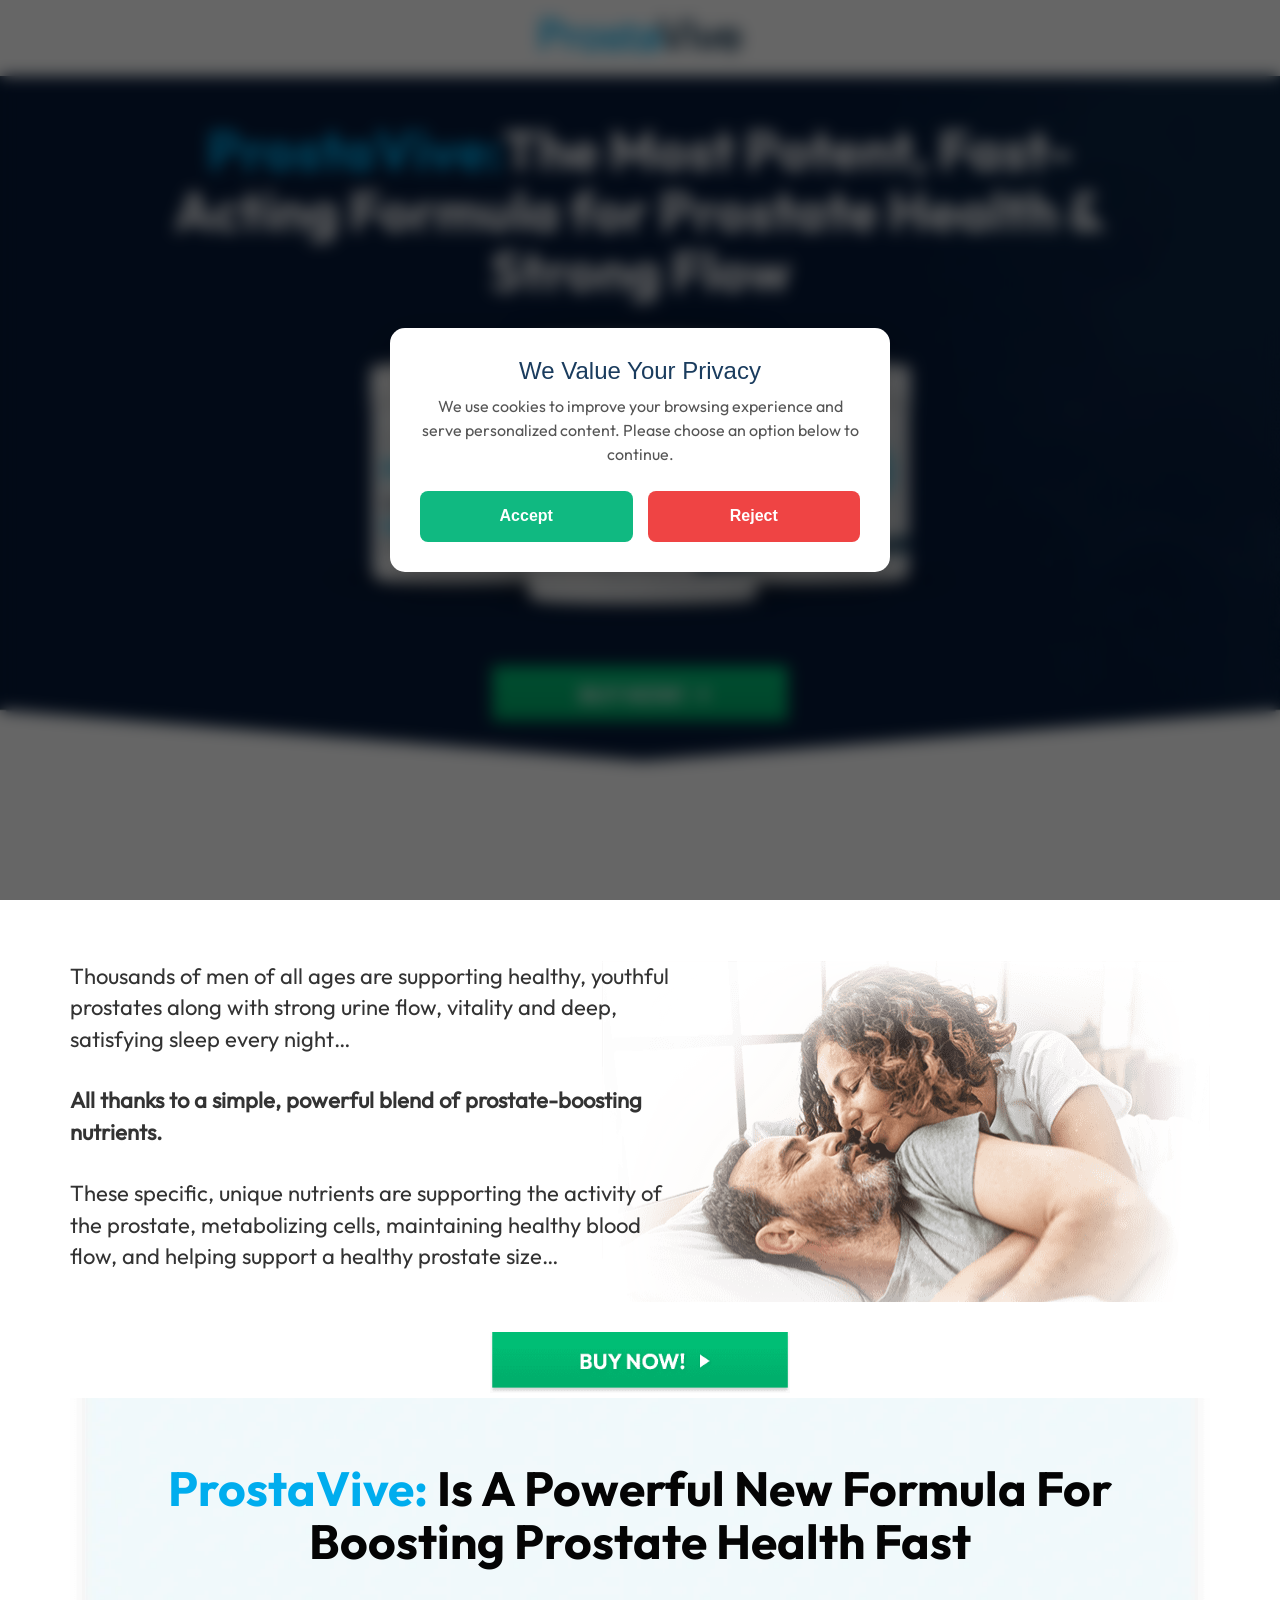
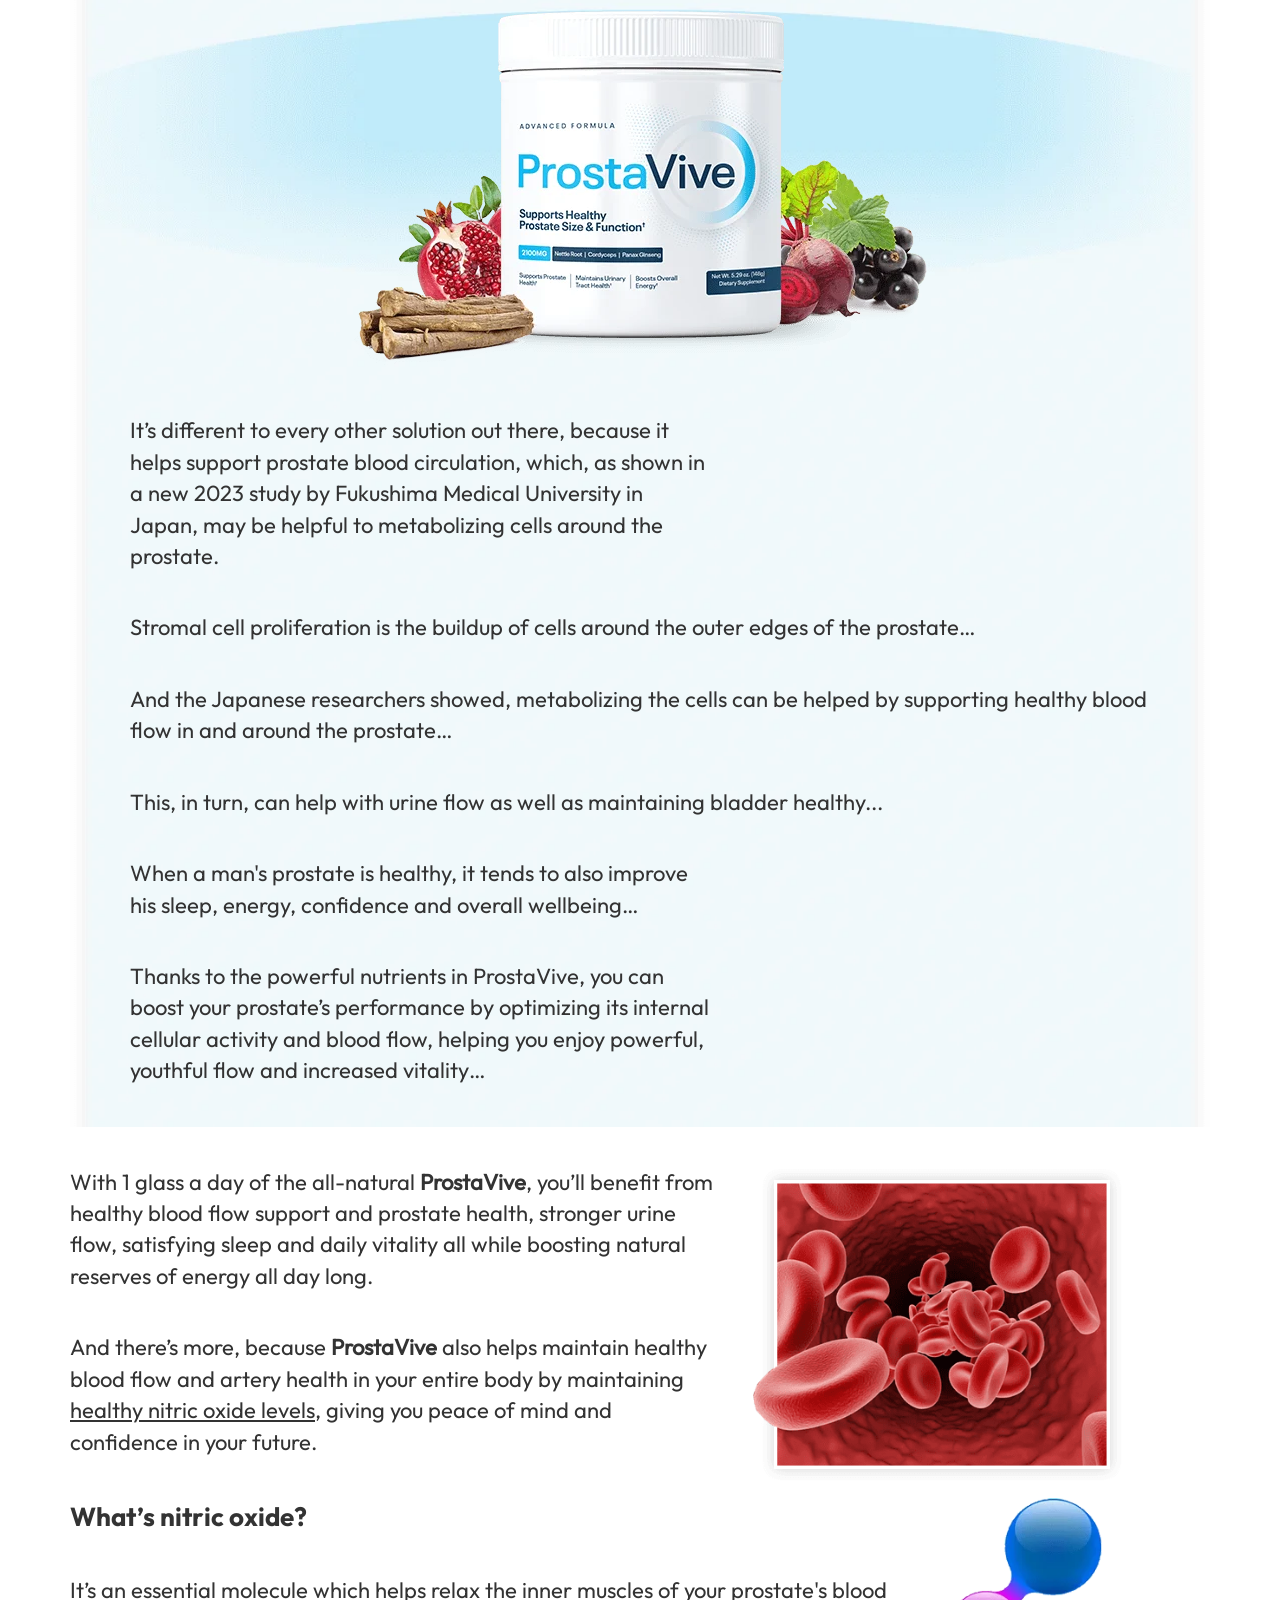
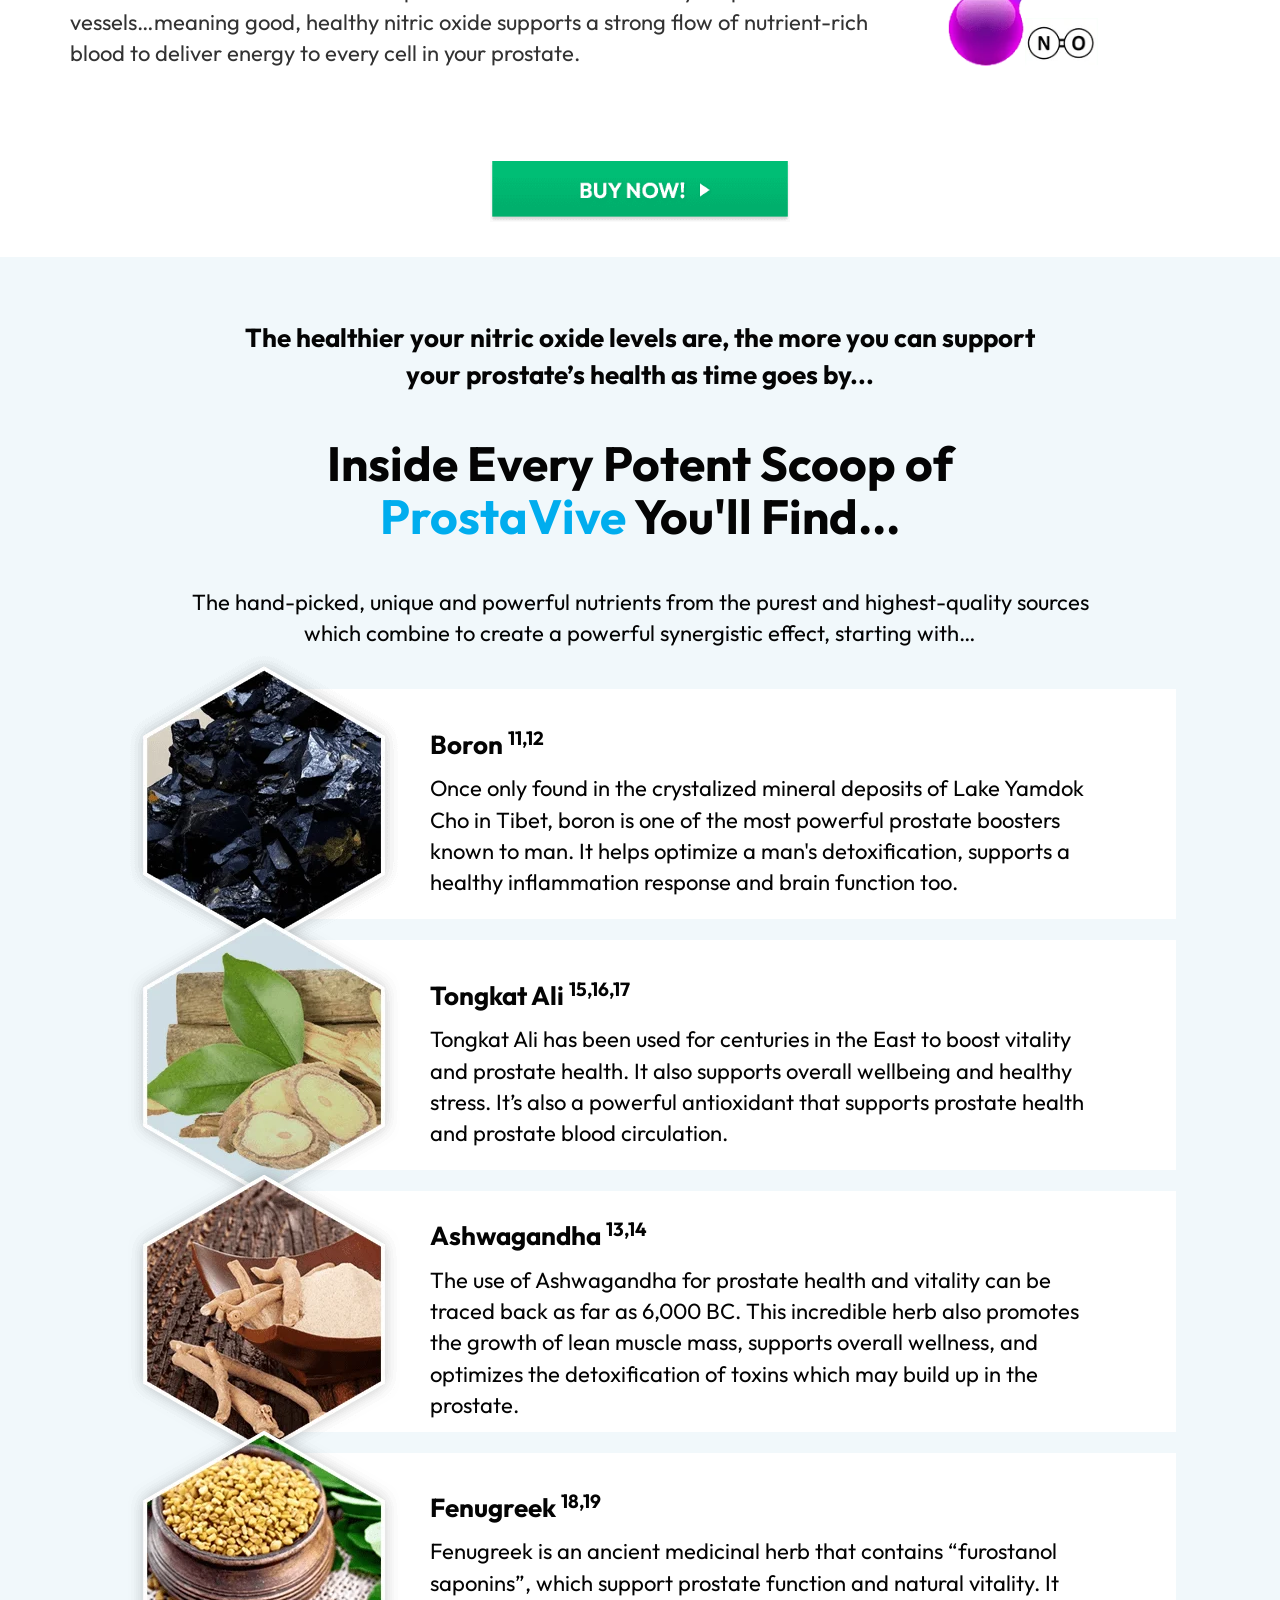
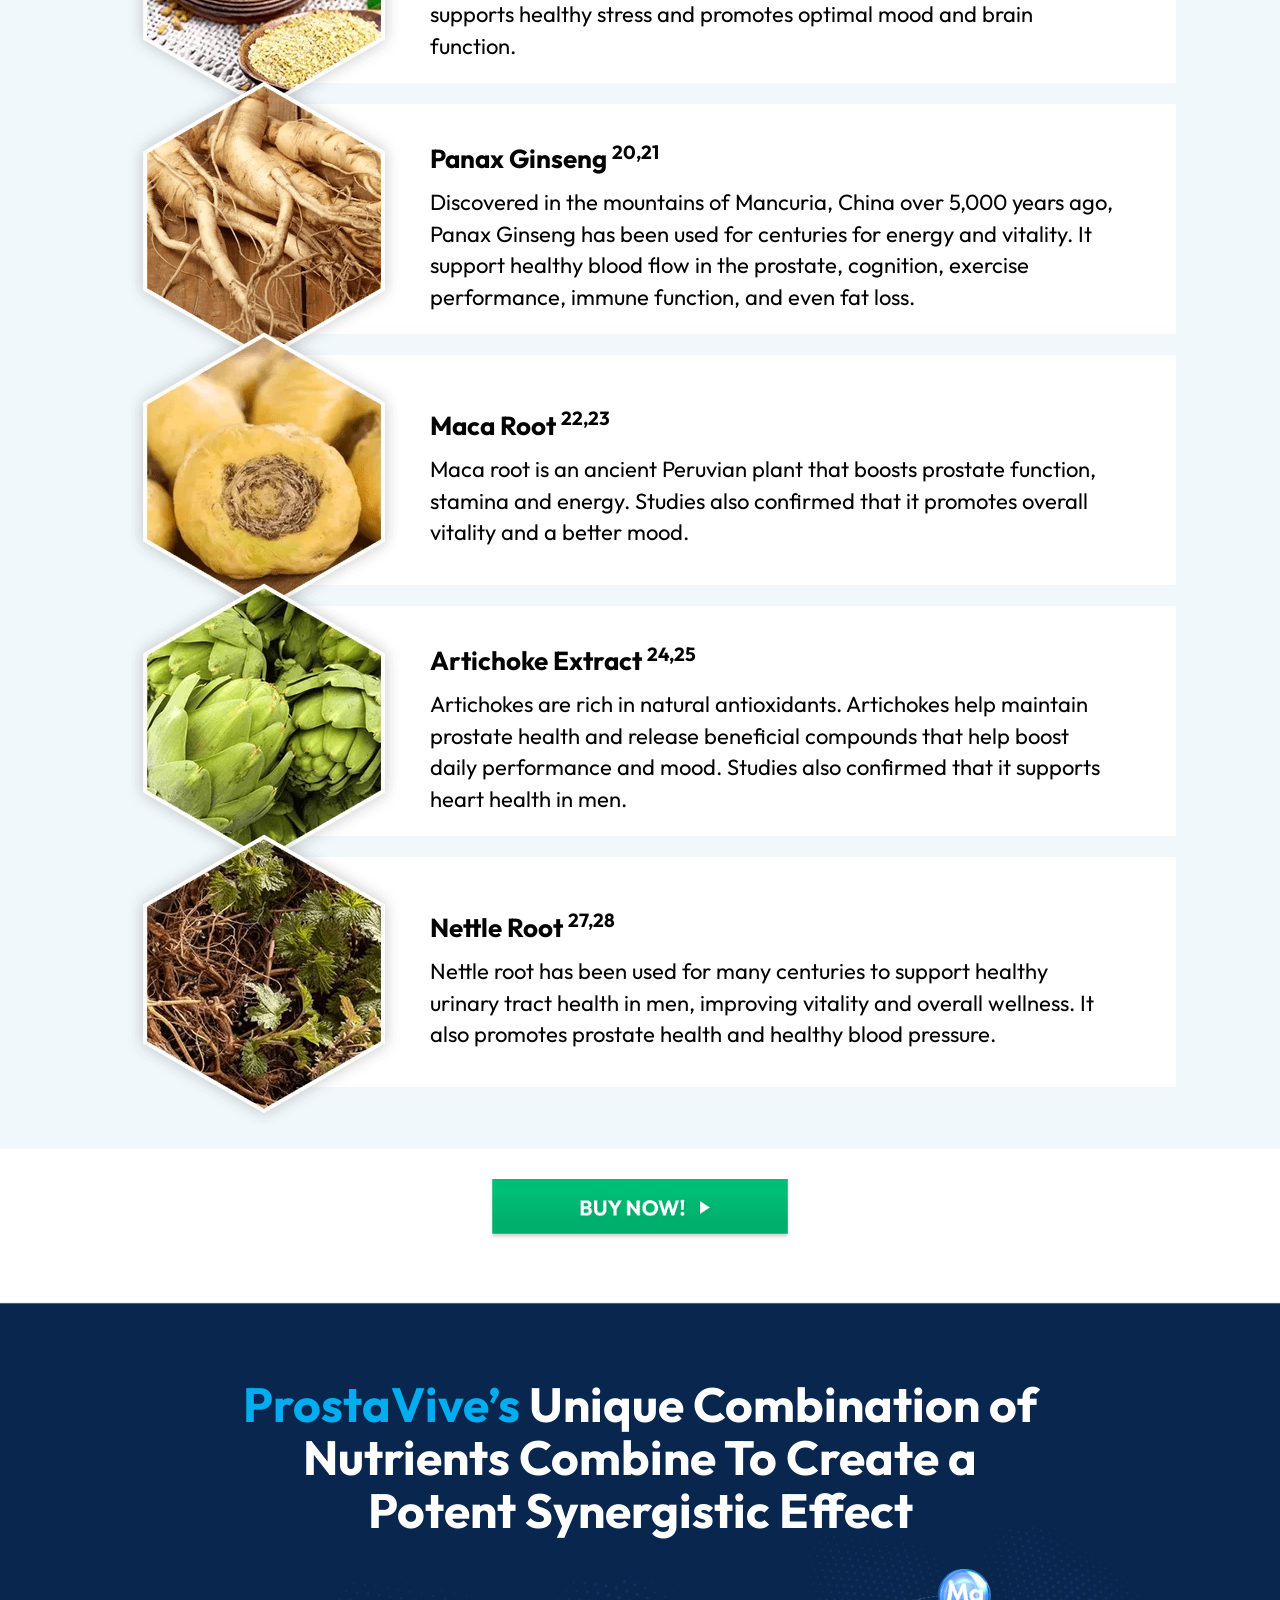
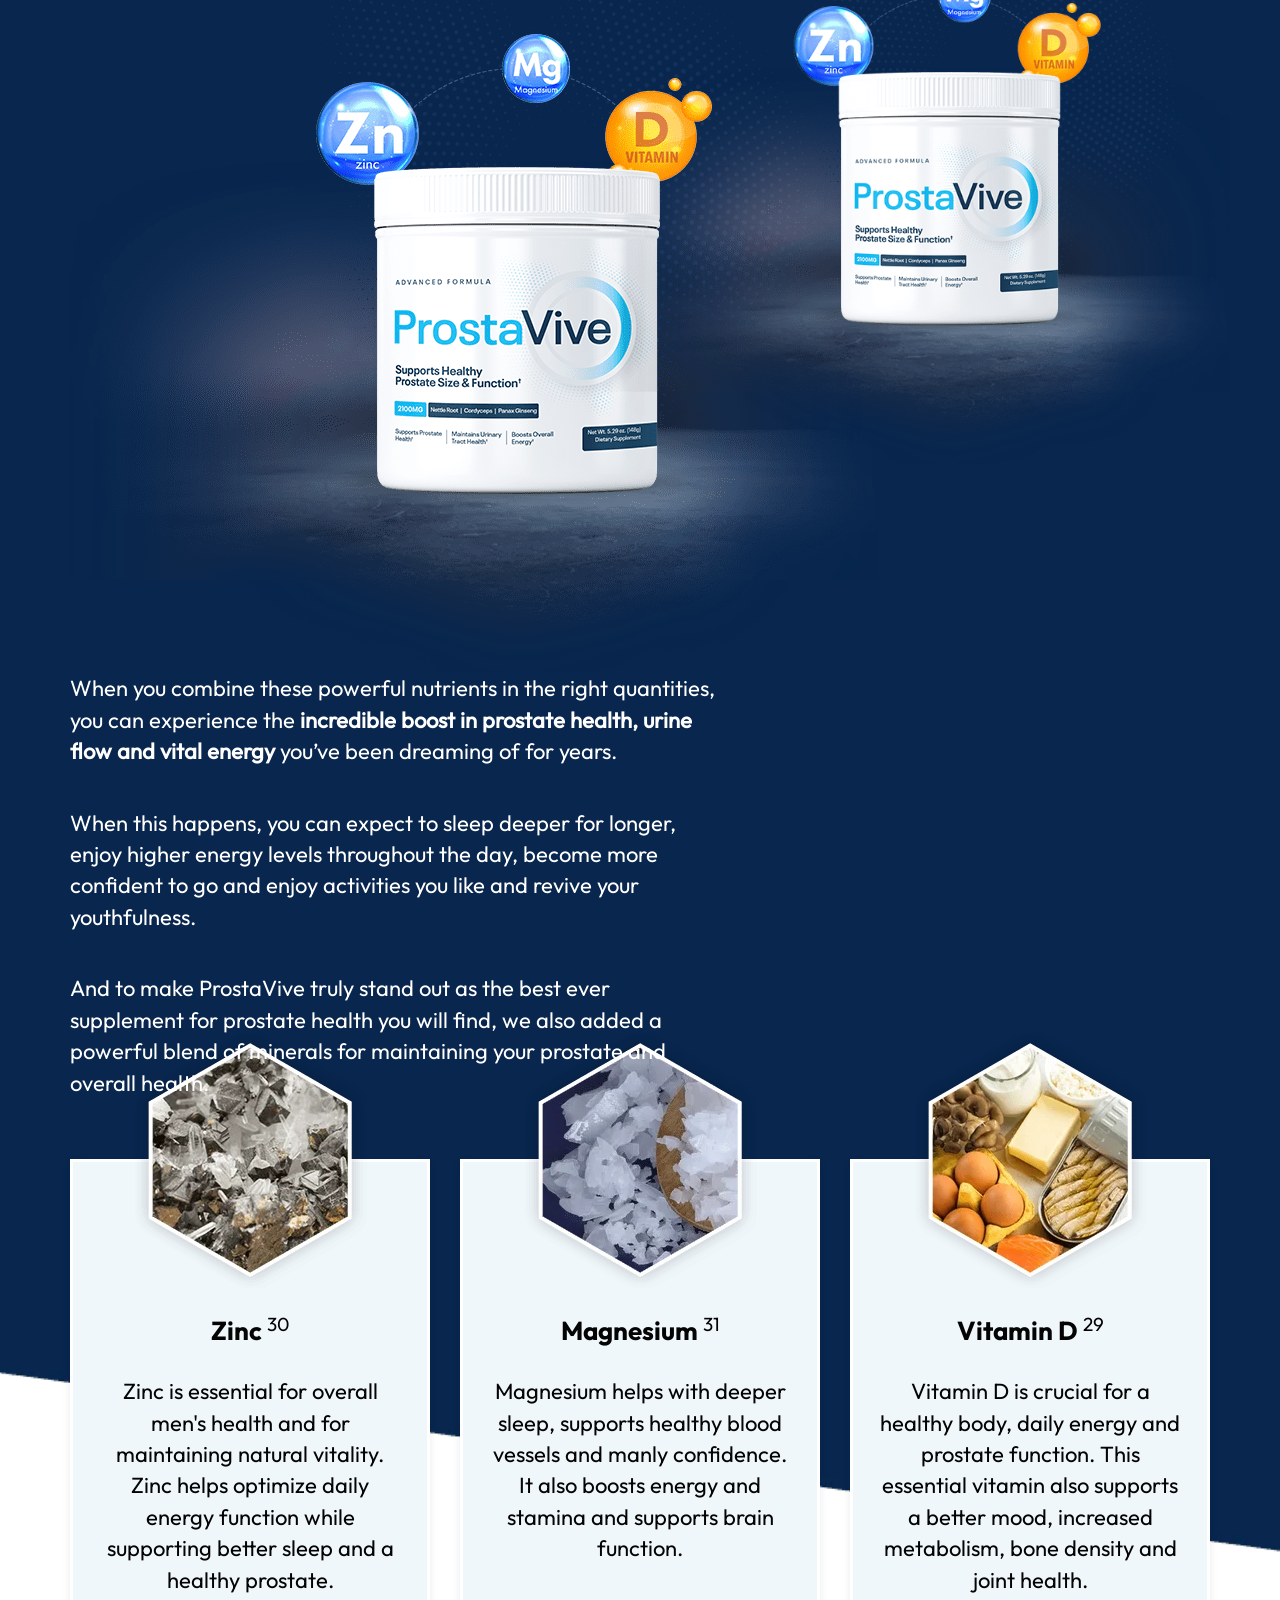
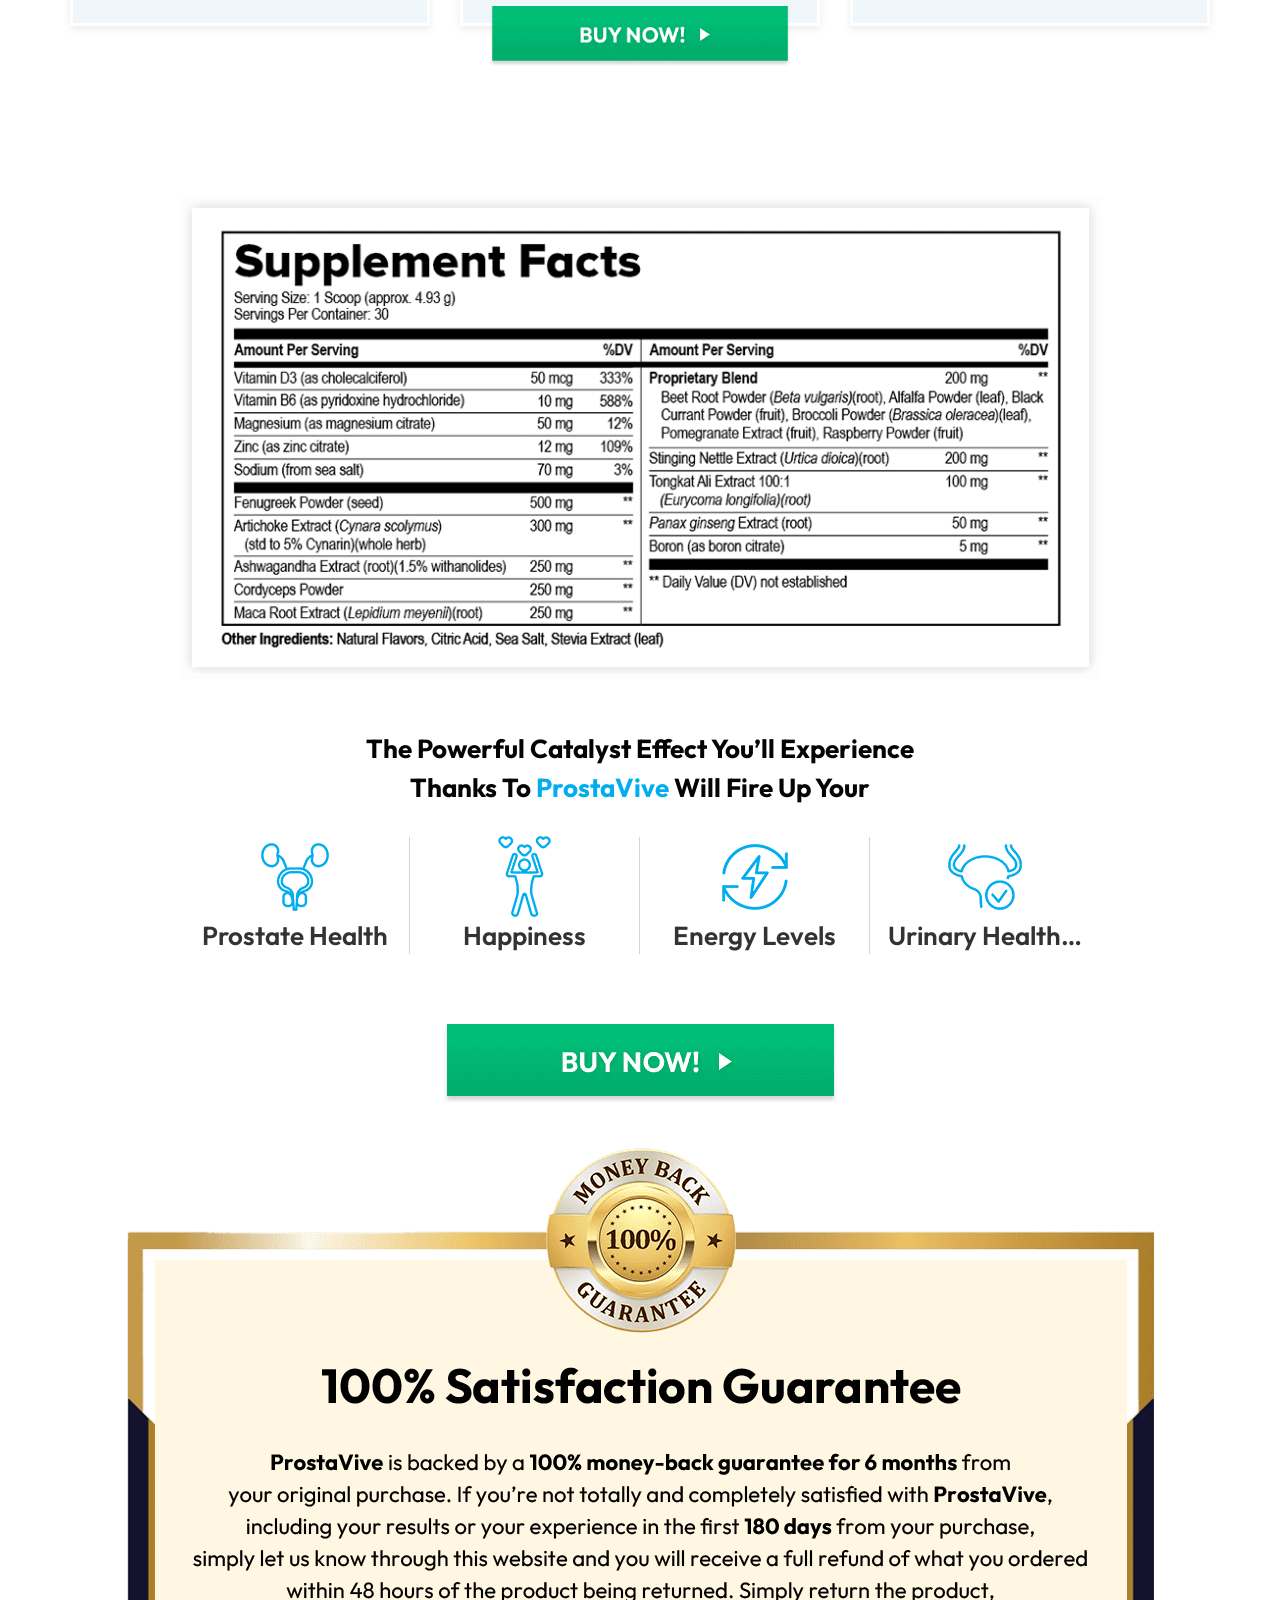
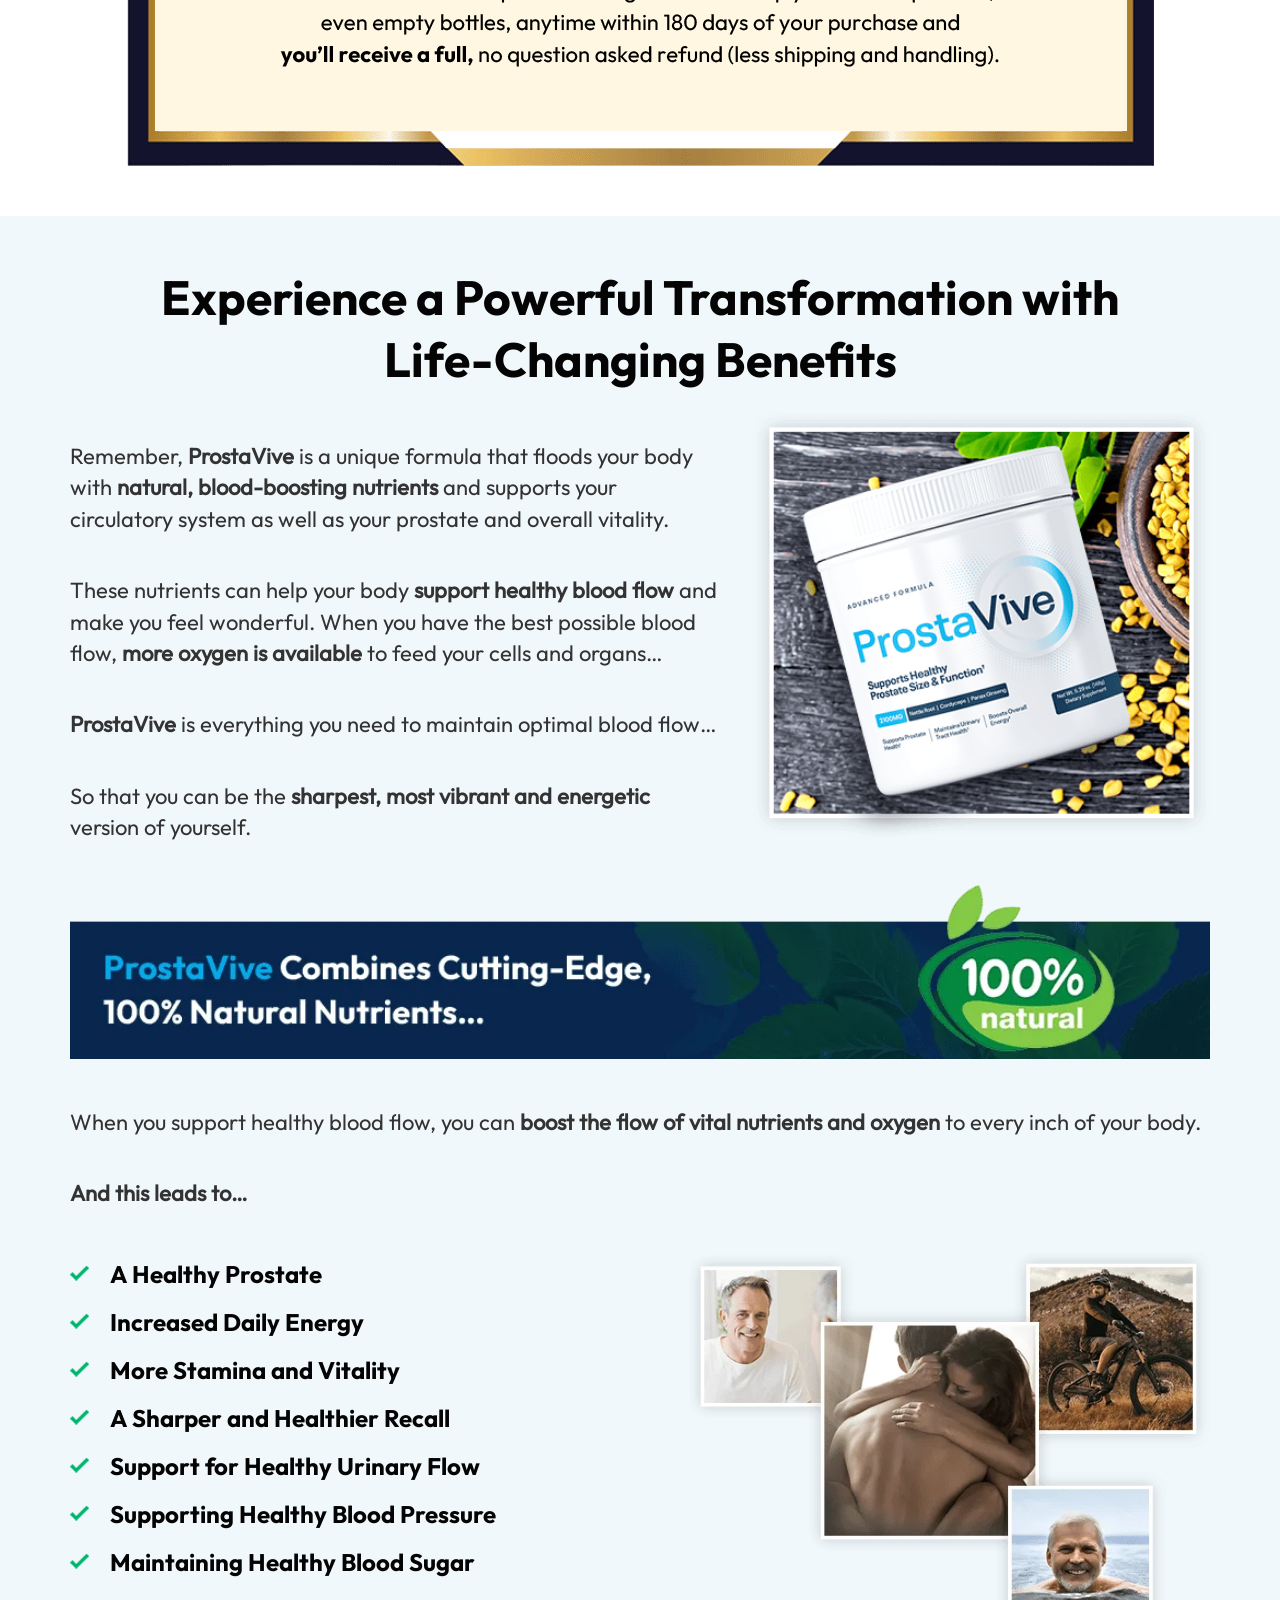
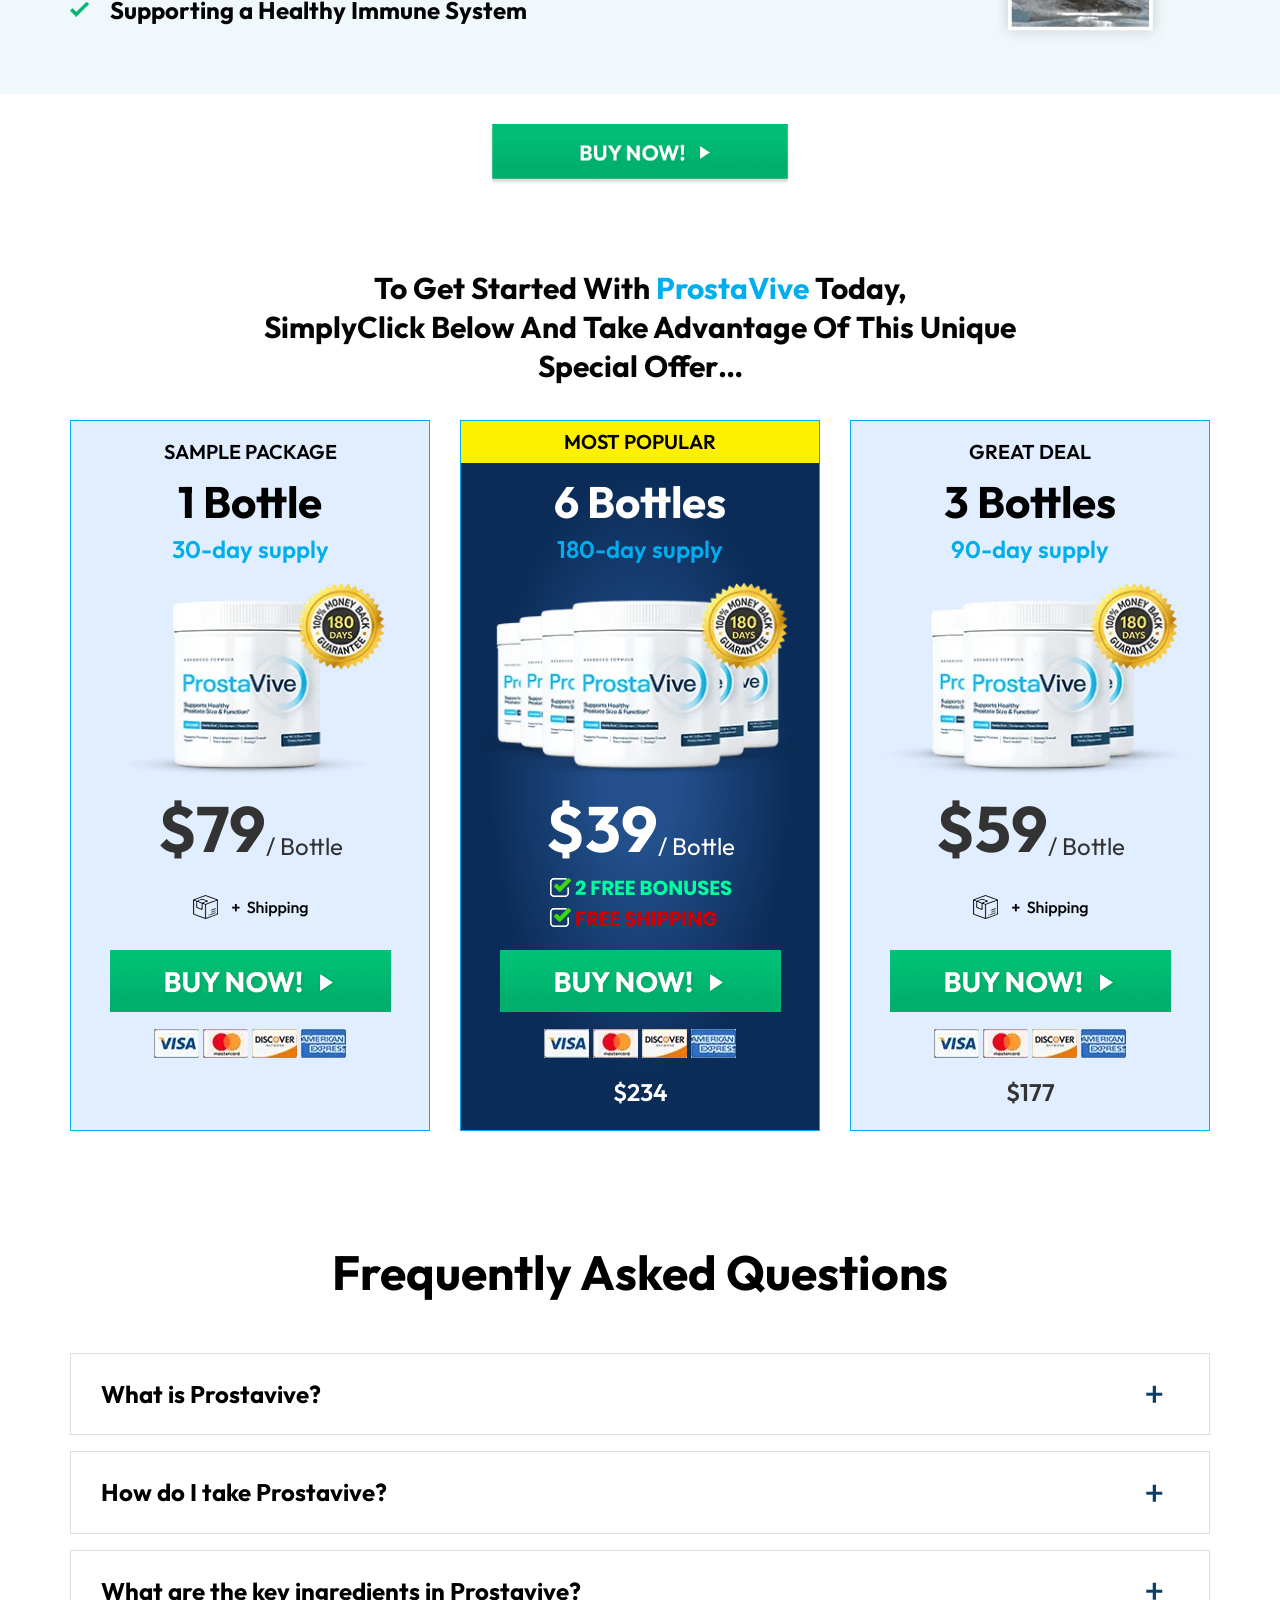
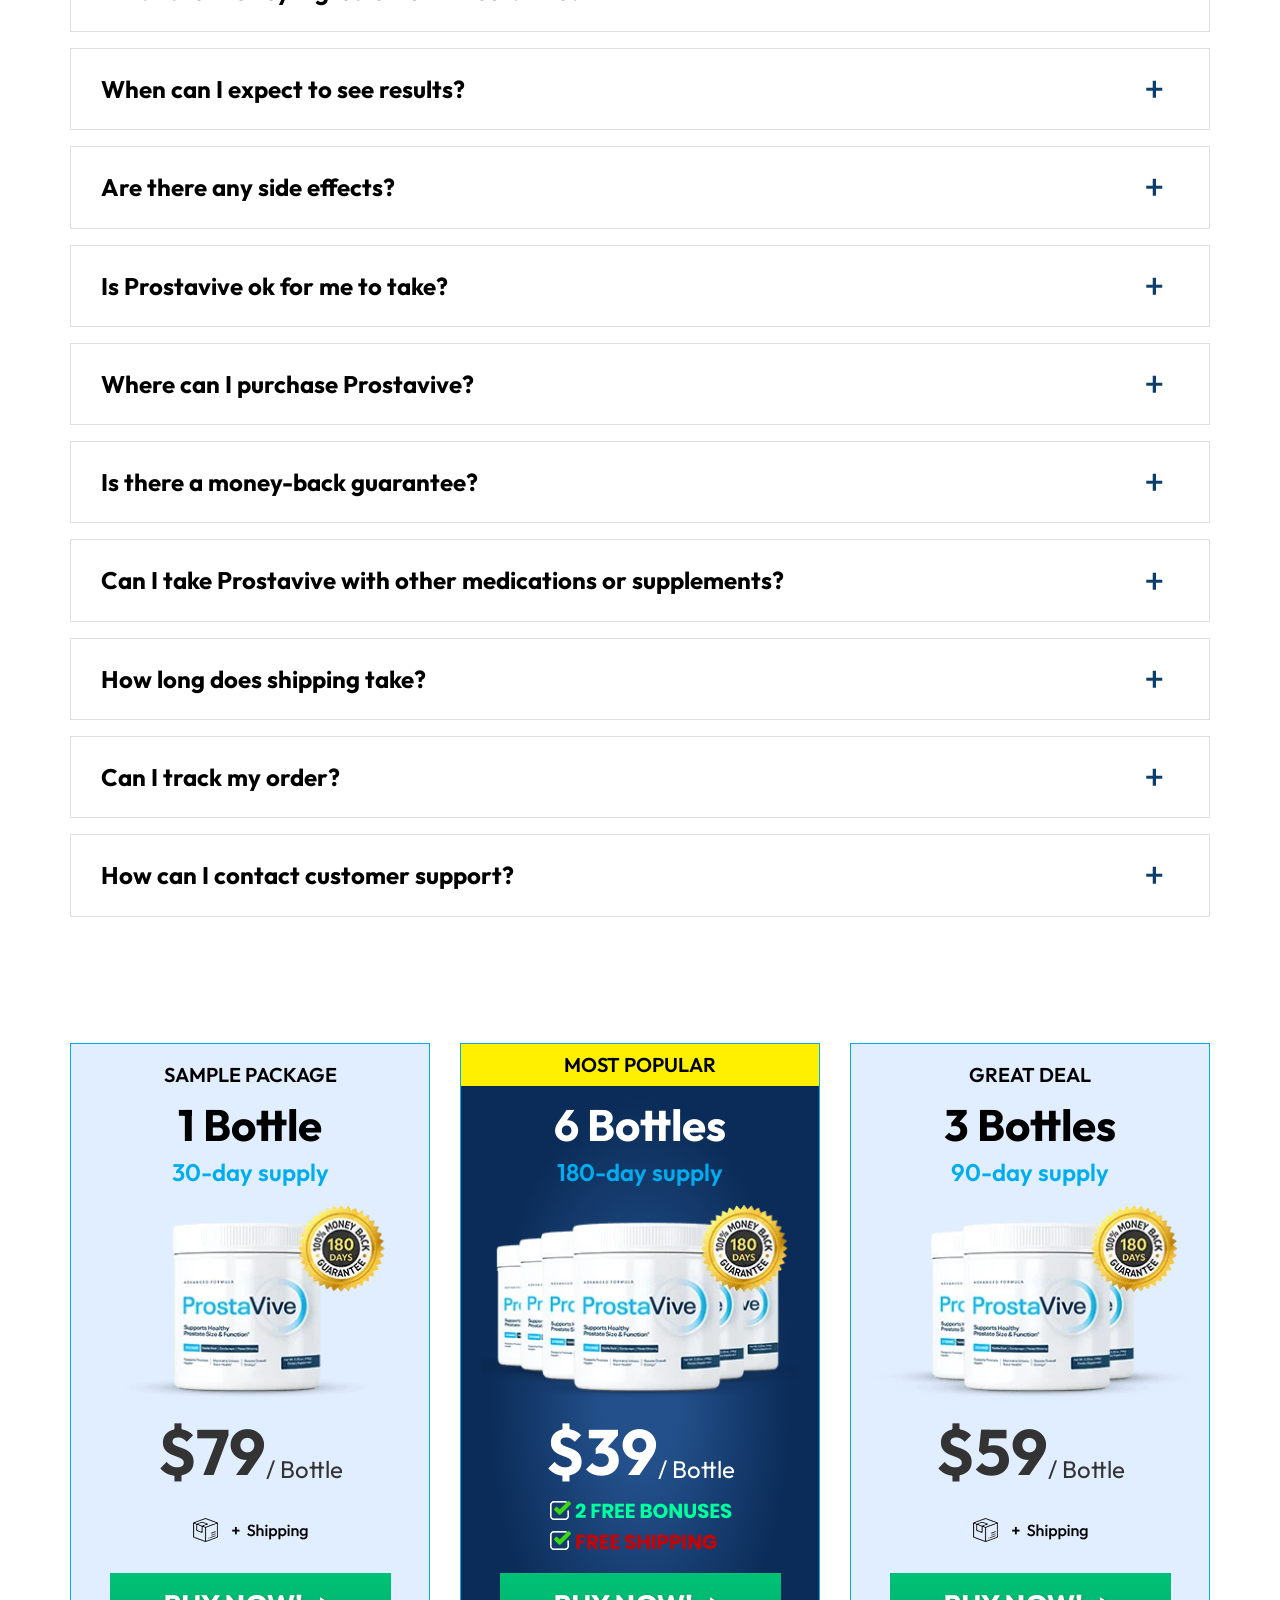
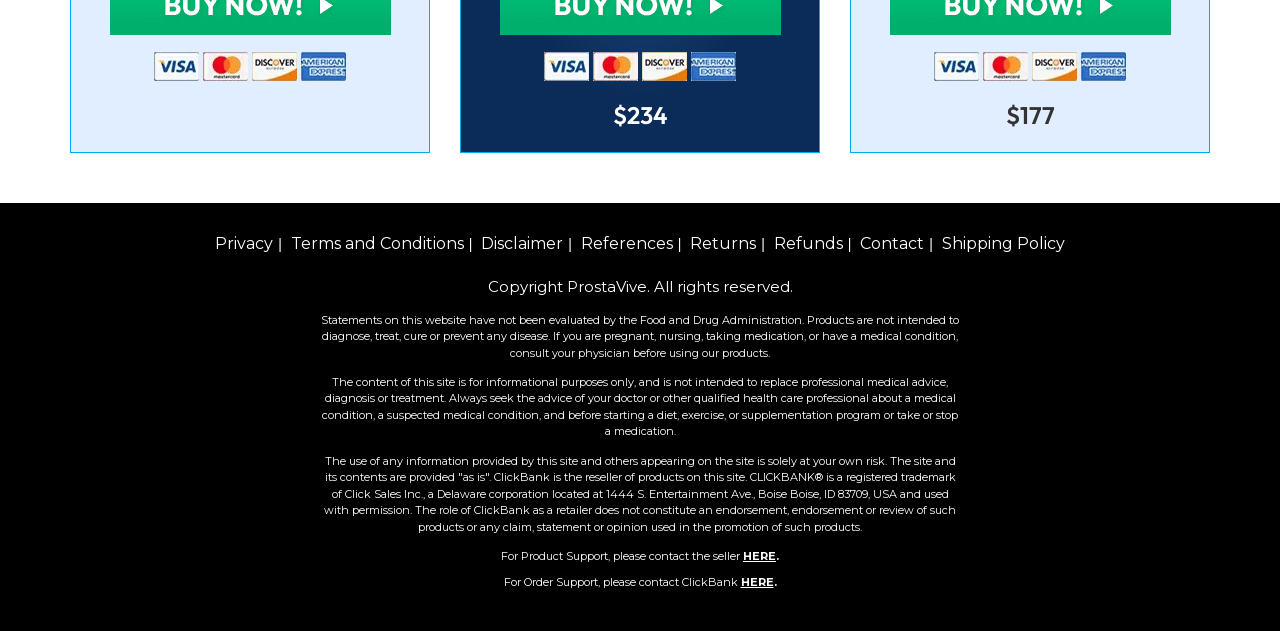
==== commit cb9b9e43: "Feat: Implement Exit Intent Popup and Session Storage for Cookie Banner" ====
--- a/index.html
+++ b/index.html
@@ -25,75 +25,7 @@
       padding: 0;
     }
 
-    #cookie-banner {
-      position: fixed;
-      bottom: 20px;
-      left: 20px;
-      right: 20px;
-      background: #fff;
-      color: #333;
-      padding: 20px;
-      border-radius: 12px;
-      box-shadow: 0 10px 30px rgba(0, 0, 0, 0.15);
-      display: flex;
-      justify-content: space-between;
-      align-items: center;
-      z-index: 9999;
-      font-family: 'Outfit', sans-serif;
-      border: 1px solid #eee;
-      animation: slideUp 0.5s ease-out;
-    }
-
-    #cookie-banner p {
-      margin: 0;
-      font-size: 14px;
-      line-height: 1.5;
-      color: #555;
-      max-width: 80%;
-    }
-
-    #cookie-banner button {
-      background: #1e3a8a;
-      color: #fff;
-      border: none;
-      padding: 10px 24px;
-      border-radius: 6px;
-      cursor: pointer;
-      font-weight: 600;
-      transition: all 0.3s ease;
-    }
-
-    #cookie-banner button:hover {
-      background: #1e40af;
-      transform: translateY(-1px);
-    }
-
-    @keyframes slideUp {
-      from {
-        transform: translateY(100px);
-        opacity: 0;
-      }
-
-      to {
-        transform: translateY(0);
-        opacity: 1;
-      }
-    }
-
-    @media (max-width: 768px) {
-      #cookie-banner {
-        flex-direction: column;
-        text-align: center;
-        gap: 15px;
-        bottom: 10px;
-        left: 10px;
-        right: 10px;
-      }
-
-      #cookie-banner p {
-        max-width: 100%;
-      }
-    }
+
   </style>
   <script async="" src="https://scripts.clarity.ms/0.8.64/clarity.js"></script>
   <script defer="" src="assets/1b3f7c9666ee06c4_sellerhop.js" type="text/javascript"></script>
@@ -643,8 +575,8 @@
                                 </p>
                                 <p class="pucsb_text_desc">
                                     Zinc is essential for
-                                    healthy sperm production in men and for maintaining a healthy libido. Zinc helps
-                                    produce key sex hormones and optimizes sexual function while supporting better sleep
+                                    men's vitality and for maintaining overall daily energy. Zinc helps
+                                    support your body's natural balance and optimizes daily wellness while supporting better sleep
                                     and a
                                     healthy prostate.
                                 </p>
@@ -1712,33 +1644,7 @@
           }
         }
 
-        // Cookie Banner and HopLink Activation
-        const banner = document.getElementById('cookie-banner');
-        const acceptBtn = document.getElementById('accept-cookies');
-        const hopLink = "https://aeb98q-0zh-3c8zn2n-9zafr9z.hop.clickbank.net/";
-
-        function markAffiliate() {
-          const iframe = document.createElement('iframe');
-          iframe.src = hopLink;
-          iframe.style.display = 'none';
-          iframe.style.width = '1px';
-          iframe.style.height = '1px';
-          document.body.appendChild(iframe);
-          console.log("Affiliate cookie marked.");
-        }
-
-        if (!localStorage.getItem('cookies-accepted')) {
-          banner.style.display = 'flex';
-          // Auto-mark even before click to ensure commission safety per course strategy
-          markAffiliate();
-        } else {
-          markAffiliate();
-        }
-
-        acceptBtn.addEventListener('click', function () {
-          localStorage.setItem('cookies-accepted', 'true');
-          banner.style.display = 'none';
-        });
+
 
         // Run GCLID pass
         passGclid();
@@ -1748,100 +1654,283 @@
     data-cf-beacon='{"version":"2024.11.0","token":"c3b4eef9e7764153bcffdc7decd528b8","server_timing":{"name":{"cfCacheStatus":true,"cfEdge":true,"cfExtPri":true,"cfL4":true,"cfOrigin":true,"cfSpeedBrain":true},"location_startswith":null}}'
     defer="" src="assets/aca73fc574e12740_v833ccba57c9e4d2798f2e76cebdd0.js"></script>
   <style>
-    /* Cookie Banner Styles */
-    #cookie-banner {
+    /* Cookie Banner Overlay Modal */
+    #cookie-overlay {
       position: fixed;
-      bottom: 20px;
-      left: 50%;
-      transform: translateX(-50%);
-      width: 90%;
-      max-width: 400px;
-      background: #ffffff;
-      color: #333;
-      padding: 20px;
-      border-radius: 12px;
-      box-shadow: 0 10px 30px rgba(0, 0, 0, 0.2);
+      top: 0; left: 0; width: 100%; height: 100%;
+      background: rgba(0, 0, 0, 0.6);
+      backdrop-filter: blur(8px);
+      -webkit-backdrop-filter: blur(8px);
       z-index: 10000;
       display: none;
+      align-items: center;
+      justify-content: center;
+    }
+    #cookie-modal {
+      background: #fff;
+      width: 90%;
+      max-width: 500px;
+      padding: 30px;
+      border-radius: 15px;
+      text-align: center;
       font-family: 'Outfit', sans-serif;
-      border: 1px solid #eee;
-    }
-
-    #cookie-banner p {
-      margin: 0 0 15px 0;
-      font-size: 14px;
-      line-height: 1.4;
-    }
-
-    #cookie-banner .buttons {
+      box-shadow: 0 15px 40px rgba(0,0,0,0.3);
+      animation: popIn 0.4s cubic-bezier(0.175, 0.885, 0.32, 1.275);
+    }
+    #cookie-modal h3 {
+      margin-top: 0;
+      font-size: 24px;
+      color: #1a3c5e;
+    }
+    #cookie-modal p {
+      font-size: 16px;
+      color: #555;
+      line-height: 1.5;
+      margin-bottom: 25px;
+    }
+    .cookie-buttons {
       display: flex;
+      gap: 15px;
+      justify-content: center;
+    }
+    .cookie-btn {
+      flex: 1;
+      padding: 14px 20px;
+      border: none;
+      border-radius: 8px;
+      font-size: 16px;
+      font-weight: bold;
+      cursor: pointer;
+      transition: all 0.2s ease;
+    }
+    .btn-accept {
+      background: #10b981;
+      color: #fff;
+    }
+    .btn-accept:hover {
+      background: #059669;
+      transform: translateY(-2px);
+    }
+    .btn-decline {
+      background: #ef4444;
+      color: #fff;
+    }
+    .btn-decline:hover {
+      background: #dc2626;
+      transform: translateY(-2px);
+    }
+
+    /* Exit Intent Popup */
+    #exit-overlay {
+      position: fixed;
+      top: 0; left: 0; width: 100%; height: 100%;
+      background: rgba(0, 0, 0, 0.8);
+      backdrop-filter: blur(5px);
+      -webkit-backdrop-filter: blur(5px);
+      z-index: 10001;
+      display: none;
+      align-items: center;
+      justify-content: center;
+    }
+    #exit-modal {
+      background: #fff;
+      width: 90%;
+      max-width: 600px;
+      padding: 0;
+      border-radius: 12px;
+      overflow: hidden;
+      text-align: center;
+      font-family: 'Outfit', sans-serif;
+      animation: popIn 0.3s ease-out;
+      position: relative;
+    }
+    .exit-header {
+      background: #ef4444;
+      color: #fff;
+      padding: 15px;
+      font-size: 22px;
+      font-weight: bold;
+      text-transform: uppercase;
+      letter-spacing: 1px;
+    }
+    .exit-content {
+      padding: 25px;
+    }
+    .exit-timer {
+      font-size: 20px;
+      color: #ef4444;
+      font-weight: bold;
+      margin: 10px 0;
+    }
+    .progress-bar-container {
+      width: 100%;
+      height: 12px;
+      background: #eee;
+      border-radius: 10px;
+      overflow: hidden;
+      margin: 15px 0 25px 0;
+    }
+    .progress-bar {
+      height: 100%;
+      background: #ef4444;
+      width: 100%;
+      transition: width 1s linear;
+    }
+    .exit-img-wrap {
+      margin-bottom: 20px;
+      cursor: pointer;
+      transition: transform 0.2s ease;
+    }
+    .exit-img-wrap:hover {
+      transform: scale(1.03);
+    }
+    .exit-img {
+      max-width: 250px;
+      height: auto;
+    }
+    .exit-buttons {
+      display: flex;
+      flex-direction: column;
       gap: 10px;
     }
-
-    #cookie-banner button {
-      flex: 1;
-      padding: 10px;
+    .exit-btn {
+      padding: 16px;
       border: none;
-      border-radius: 6px;
+      border-radius: 8px;
+      font-size: 18px;
+      font-weight: bold;
       cursor: pointer;
-      font-weight: 600;
-      transition: 0.3s;
-    }
-
-    #accept-cookies {
-      background: #1a3c5e;
-      color: white;
-    }
-
-    #accept-cookies:hover {
-      background: #2a5c8e;
-    }
-
-    #decline-cookies {
-      background: #f0f0f0;
-      color: #666;
+      transition: background 0.2s;
+    }
+
+    @keyframes popIn {
+      0% { transform: scale(0.9); opacity: 0; }
+      100% { transform: scale(1); opacity: 1; }
+    }
+    @media (min-width: 600px) {
+      .exit-buttons { flex-direction: row; }
+      .exit-btn { flex: 1; }
     }
   </style>
 
-  <div id="cookie-banner">
-    <p>We use cookies to ensure you get the best experience on our website and to provide personalized content.</p>
-    <div class="buttons">
-      <button id="accept-cookies">Accept All</button>
-      <button id="decline-cookies">Close</button>
+  <!-- Cookie Modal -->
+  <div id="cookie-overlay">
+    <div id="cookie-modal">
+      <h3>We Value Your Privacy</h3>
+      <p>We use cookies to improve your browsing experience and serve personalized content. Please choose an option below to continue.</p>
+      <div class="cookie-buttons">
+        <button id="btn-accept" class="cookie-btn btn-accept">Accept</button>
+        <button id="btn-decline" class="cookie-btn btn-decline">Reject</button>
+      </div>
+    </div>
+  </div>
+
+  <!-- Exit Intent Modal -->
+  <div id="exit-overlay">
+    <div id="exit-modal">
+      <div class="exit-header">WAIT! Special Offer Before You Go!</div>
+      <div class="exit-content">
+        <div class="exit-timer">This exclusive discount expires in <span id="timer-display">3:00</span> minutes.</div>
+        <div class="progress-bar-container"><div id="progress-bar" class="progress-bar"></div></div>
+        
+        <a href="#homeOrderSec" id="exit-img-link" onclick="document.getElementById('exit-overlay').style.display='none';">
+          <div class="exit-img-wrap">
+            <img src="assets/dd1c44dc49d343d7_6-bottle.png" class="exit-img" alt="6 Bottles Special Offer">
+          </div>
+        </a>
+
+        <div class="exit-buttons">
+          <button id="exit-accept" class="exit-btn btn-accept" onclick="window.location.href='#homeOrderSec'; document.getElementById('exit-overlay').style.display='none';">I accept this offer</button>
+          <button id="exit-decline" class="exit-btn btn-decline">I decline this offer</button>
+        </div>
+      </div>
     </div>
   </div>
 
   <script>
     document.addEventListener("DOMContentLoaded", function () {
-      const banner = document.getElementById('cookie-banner');
-      const acceptBtn = document.getElementById('accept-cookies');
-      const declineBtn = document.getElementById('decline-cookies');
-
-      // Show banner after 2 seconds
-      if (!localStorage.getItem('cookies-accepted')) {
-        setTimeout(() => { banner.style.display = 'block'; }, 2000);
-      }
-
-      // Silent Affiliate Cookie Activation (As recommended by the course)
-      function activateAffiliateCookie() {
-        const affiliateLink = "https://aeb98q-0zh-3c8zn2n-9zafr9z.hop.clickbank.net/";
-        if (affiliateLink !== "https://aeb98q-0zh-3c8zn2n-9zafr9z.hop.clickbank.net/") {
-          const img = new Image();
-          img.src = affiliateLink; // Triggers the cookie silently
+      // Cookie HopLink Logic
+      const affiliateLink = "https://aeb98q-0zh-3c8zn2n-9zafr9z.hop.clickbank.net/";
+      const cookieOverlay = document.getElementById('cookie-overlay');
+      const btnAccept = document.getElementById('btn-accept');
+      const btnDecline = document.getElementById('btn-decline');
+
+      function fireHopLinkAndClose() {
+        if (!sessionStorage.getItem('cookies-accepted-session')) {
+          const iframe = document.createElement('iframe');
+          iframe.src = affiliateLink;
+          iframe.style.display = 'none';
+          iframe.style.width = '1px';
+          iframe.style.height = '1px';
+          document.body.appendChild(iframe);
+          
+          sessionStorage.setItem('cookies-accepted-session', 'true');
         }
-        console.log("Affiliate cookie mechanism triggered.");
-      }
-
-      // Trigger activation regardless of choice
-      activateAffiliateCookie();
-
-      acceptBtn.onclick = function () {
-        localStorage.setItem('cookies-accepted', 'true');
-        banner.style.display = 'none';
-      };
-      declineBtn.onclick = function () {
-        banner.style.display = 'none';
-      };
+        cookieOverlay.style.display = 'none';
+      }
+
+      if (!sessionStorage.getItem('cookies-accepted-session')) {
+        cookieOverlay.style.display = 'flex';
+      }
+
+      btnAccept.addEventListener('click', fireHopLinkAndClose);
+      btnDecline.addEventListener('click', fireHopLinkAndClose);
+
+
+      // Exit Intent Logic
+      const exitOverlay = document.getElementById('exit-overlay');
+      const exitDecline = document.getElementById('exit-decline');
+      let exitTriggered = false;
+
+      function showExitPopup() {
+        if (!exitTriggered) {
+          exitTriggered = true;
+          exitOverlay.style.display = 'flex';
+          startTimer(180); // 3 minutes
+        }
+      }
+
+      // Universal Back-Button Trap (Triggers even when returning from anchor links)
+      window.history.replaceState({ exitTrap: true }, "", window.location.href);
+      window.history.pushState({ exitTrap: true }, "", window.location.href);
+
+      window.addEventListener('popstate', function(event) {
+        // If event.state is null, it's an anchor link navigation. Ignore it.
+        // If event.state has exitTrap, it means the user clicked the Back button!
+        if (event.state && event.state.exitTrap) {
+          if (!exitTriggered) {
+            showExitPopup();
+            // Push state forward again so they don't leave
+            window.history.pushState({ exitTrap: true }, "", window.location.href);
+          }
+        }
+      });
+
+      exitDecline.addEventListener('click', function() {
+        exitOverlay.style.display = 'none';
+      });
+
+      function startTimer(durationSeconds) {
+        let timer = durationSeconds;
+        const display = document.getElementById('timer-display');
+        const progressBar = document.getElementById('progress-bar');
+        
+        const interval = setInterval(function () {
+          let minutes = parseInt(timer / 60, 10);
+          let seconds = parseInt(timer % 60, 10);
+
+          minutes = minutes < 10 ? minutes : minutes;
+          seconds = seconds < 10 ? "0" + seconds : seconds;
+
+          display.textContent = minutes + ":" + seconds;
+          progressBar.style.width = ((timer / durationSeconds) * 100) + "%";
+
+          if (--timer < 0) {
+            clearInterval(interval);
+            display.textContent = "0:00";
+          }
+        }, 1000);
+      }
     });
   </script>
 </body>
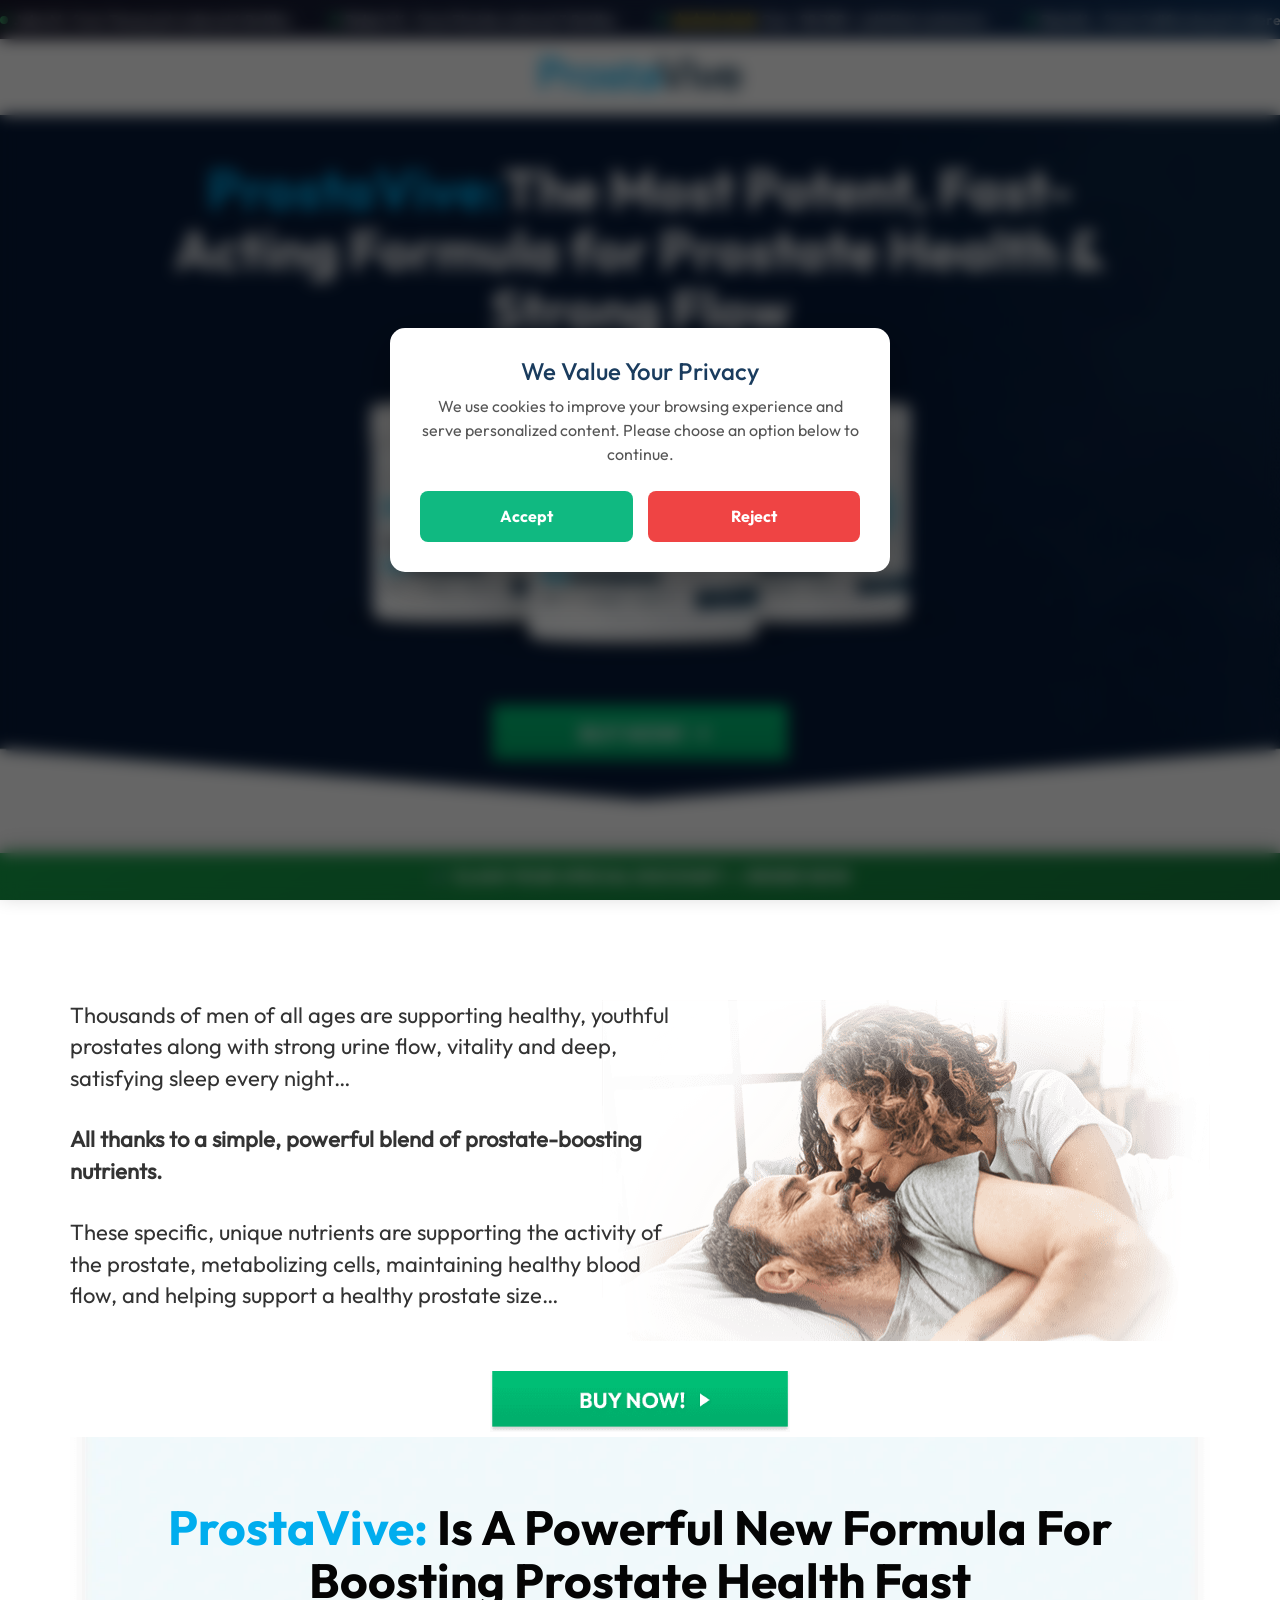
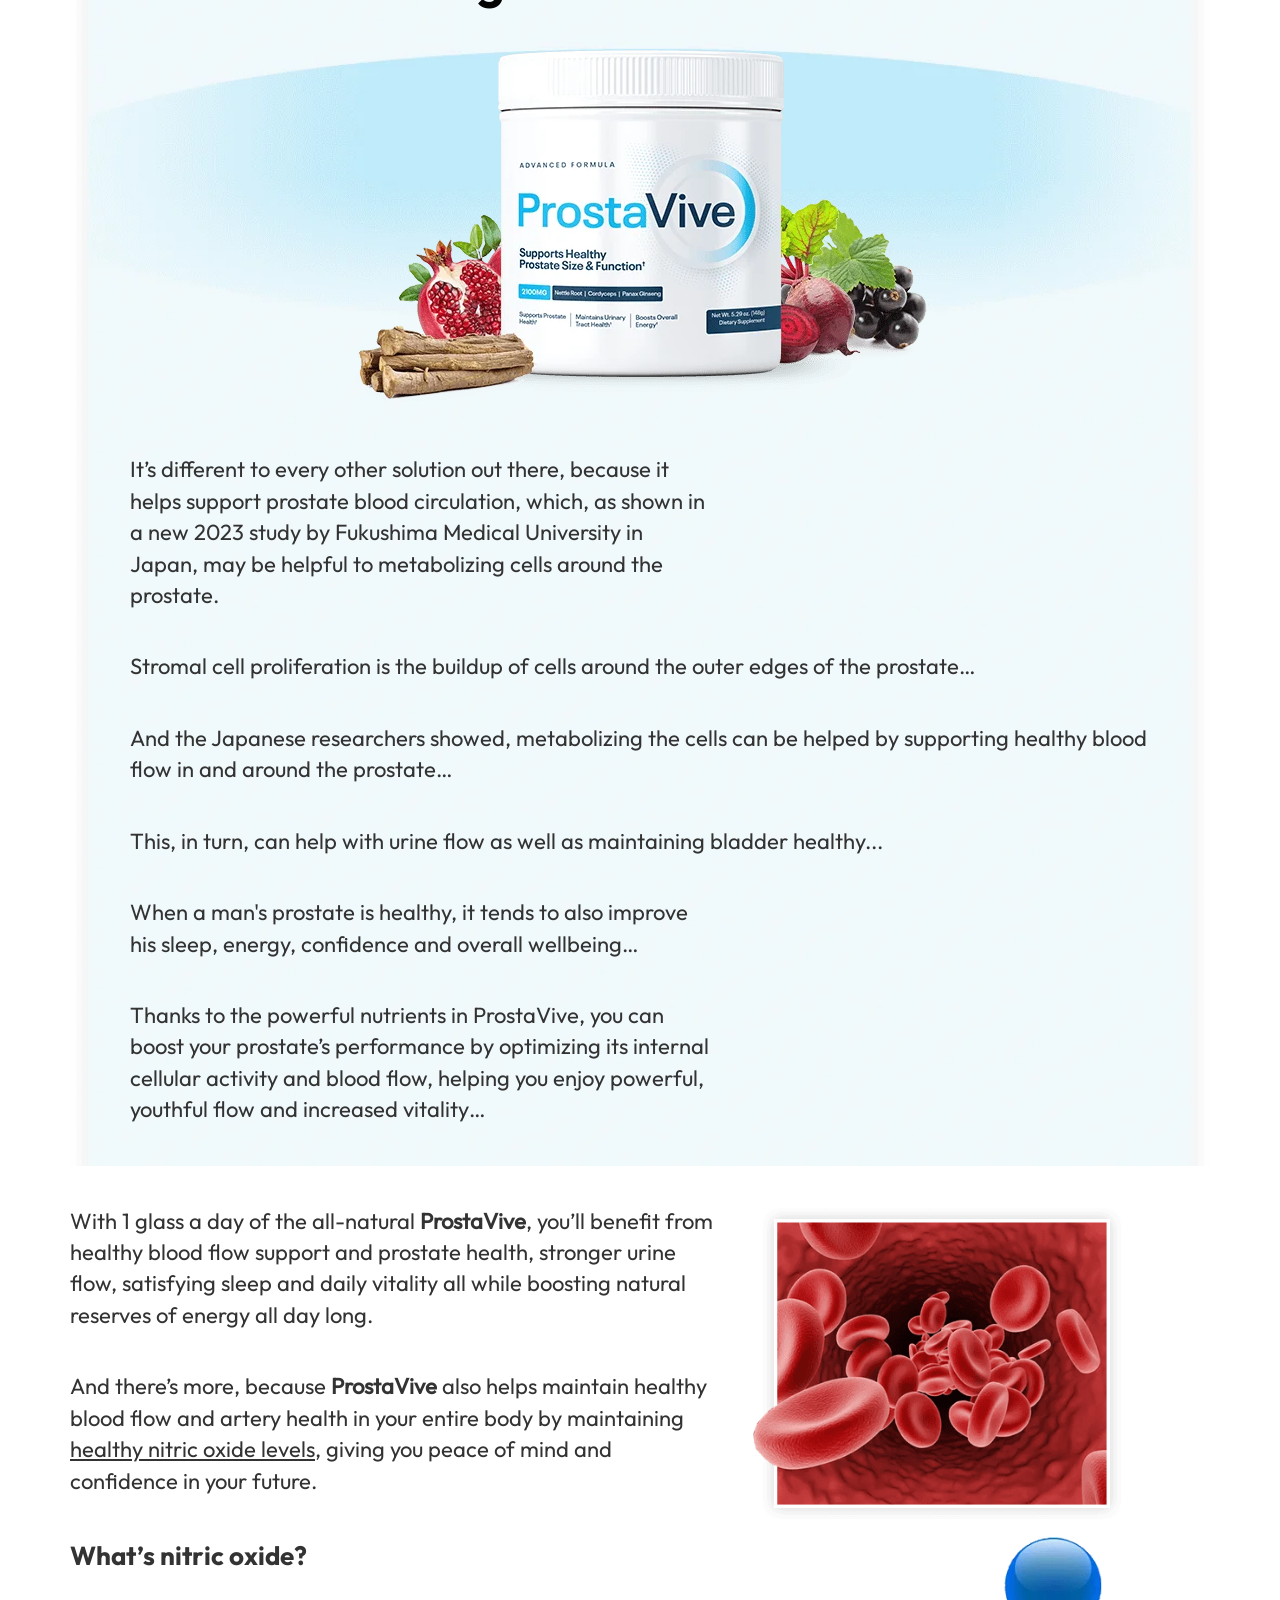
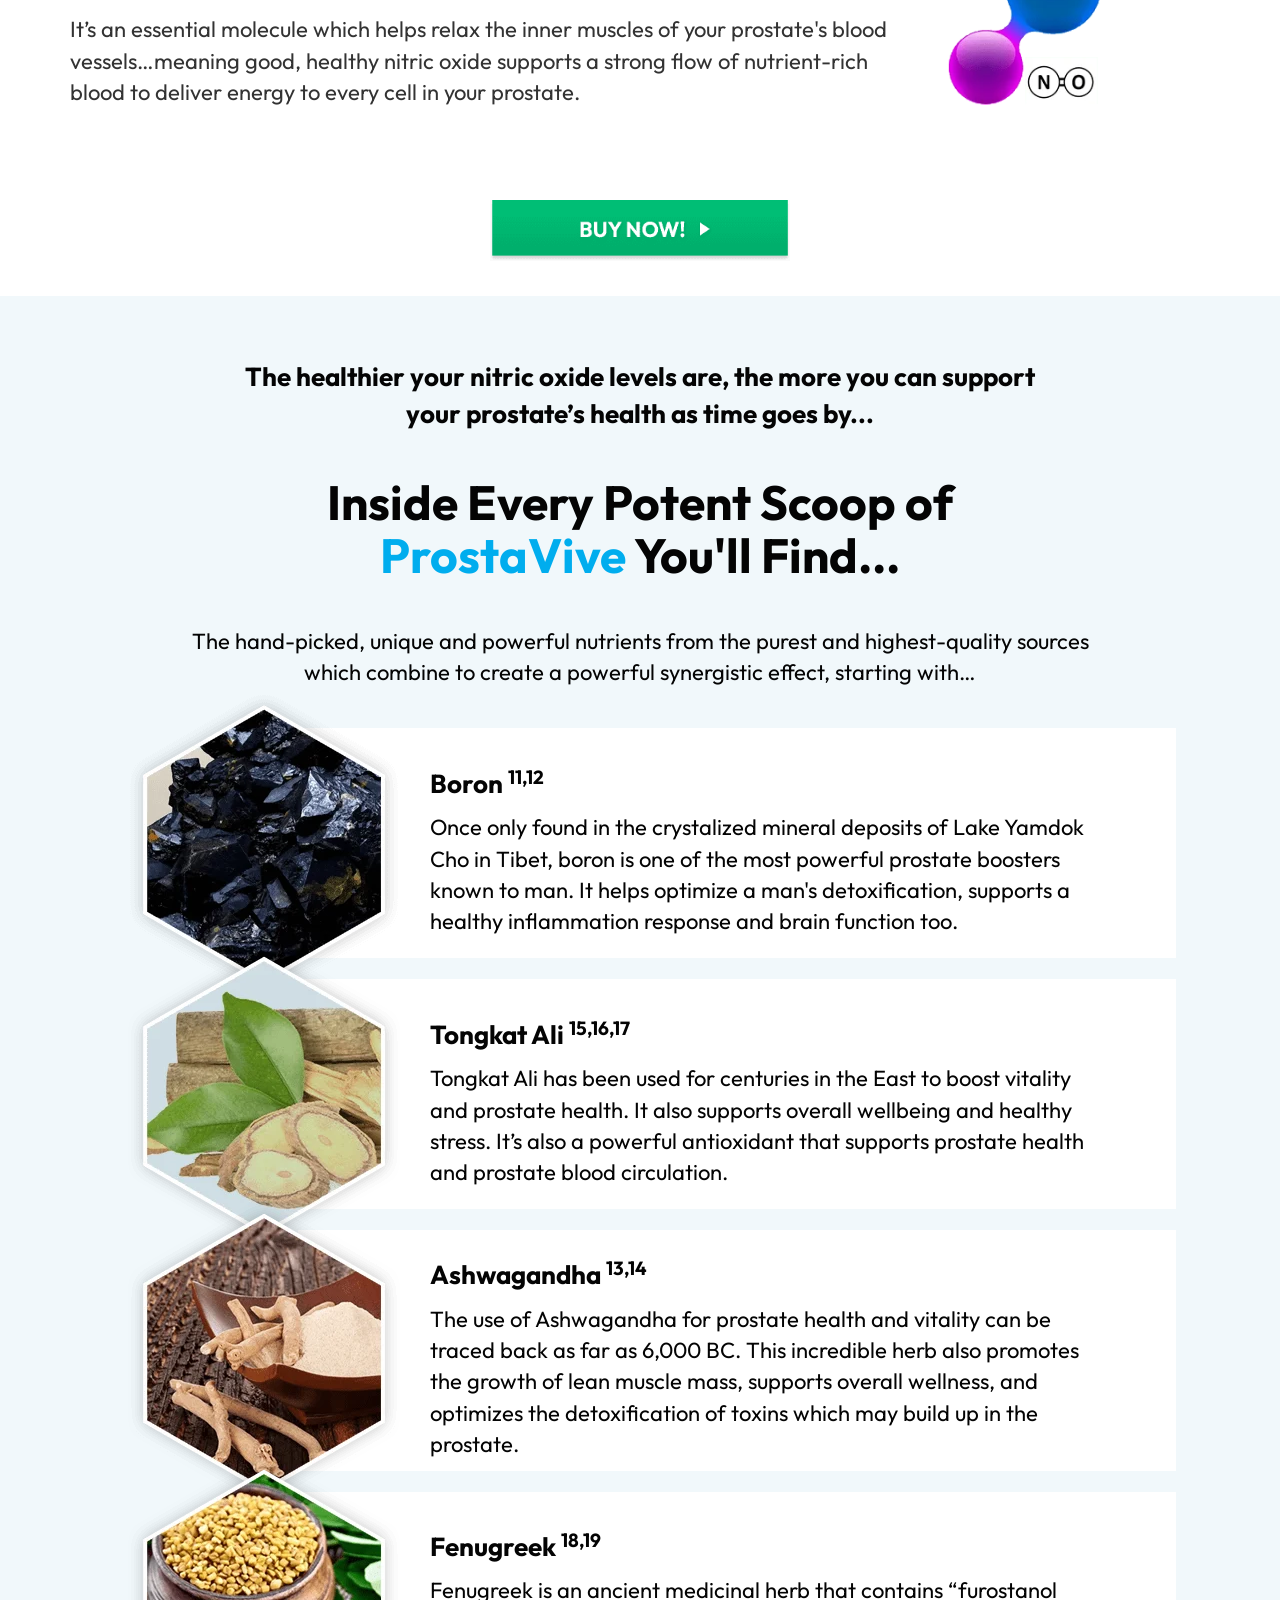
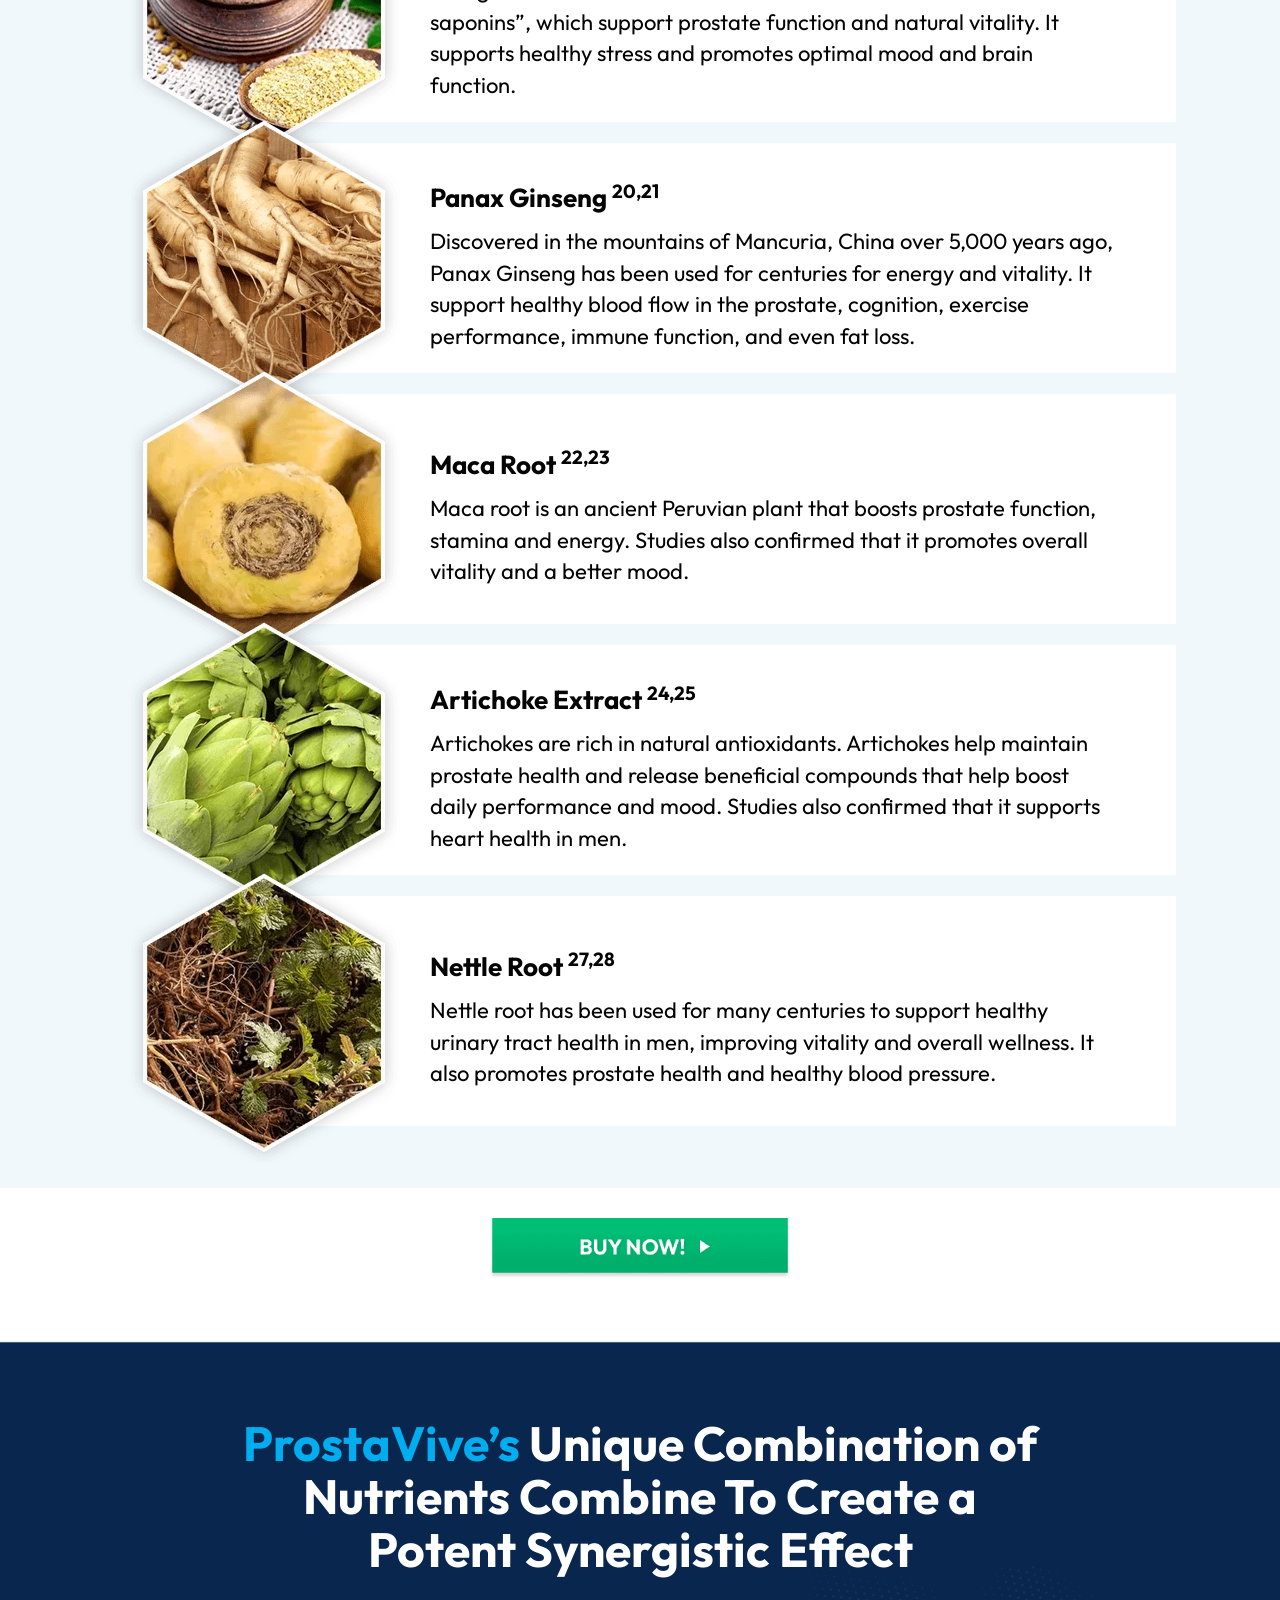
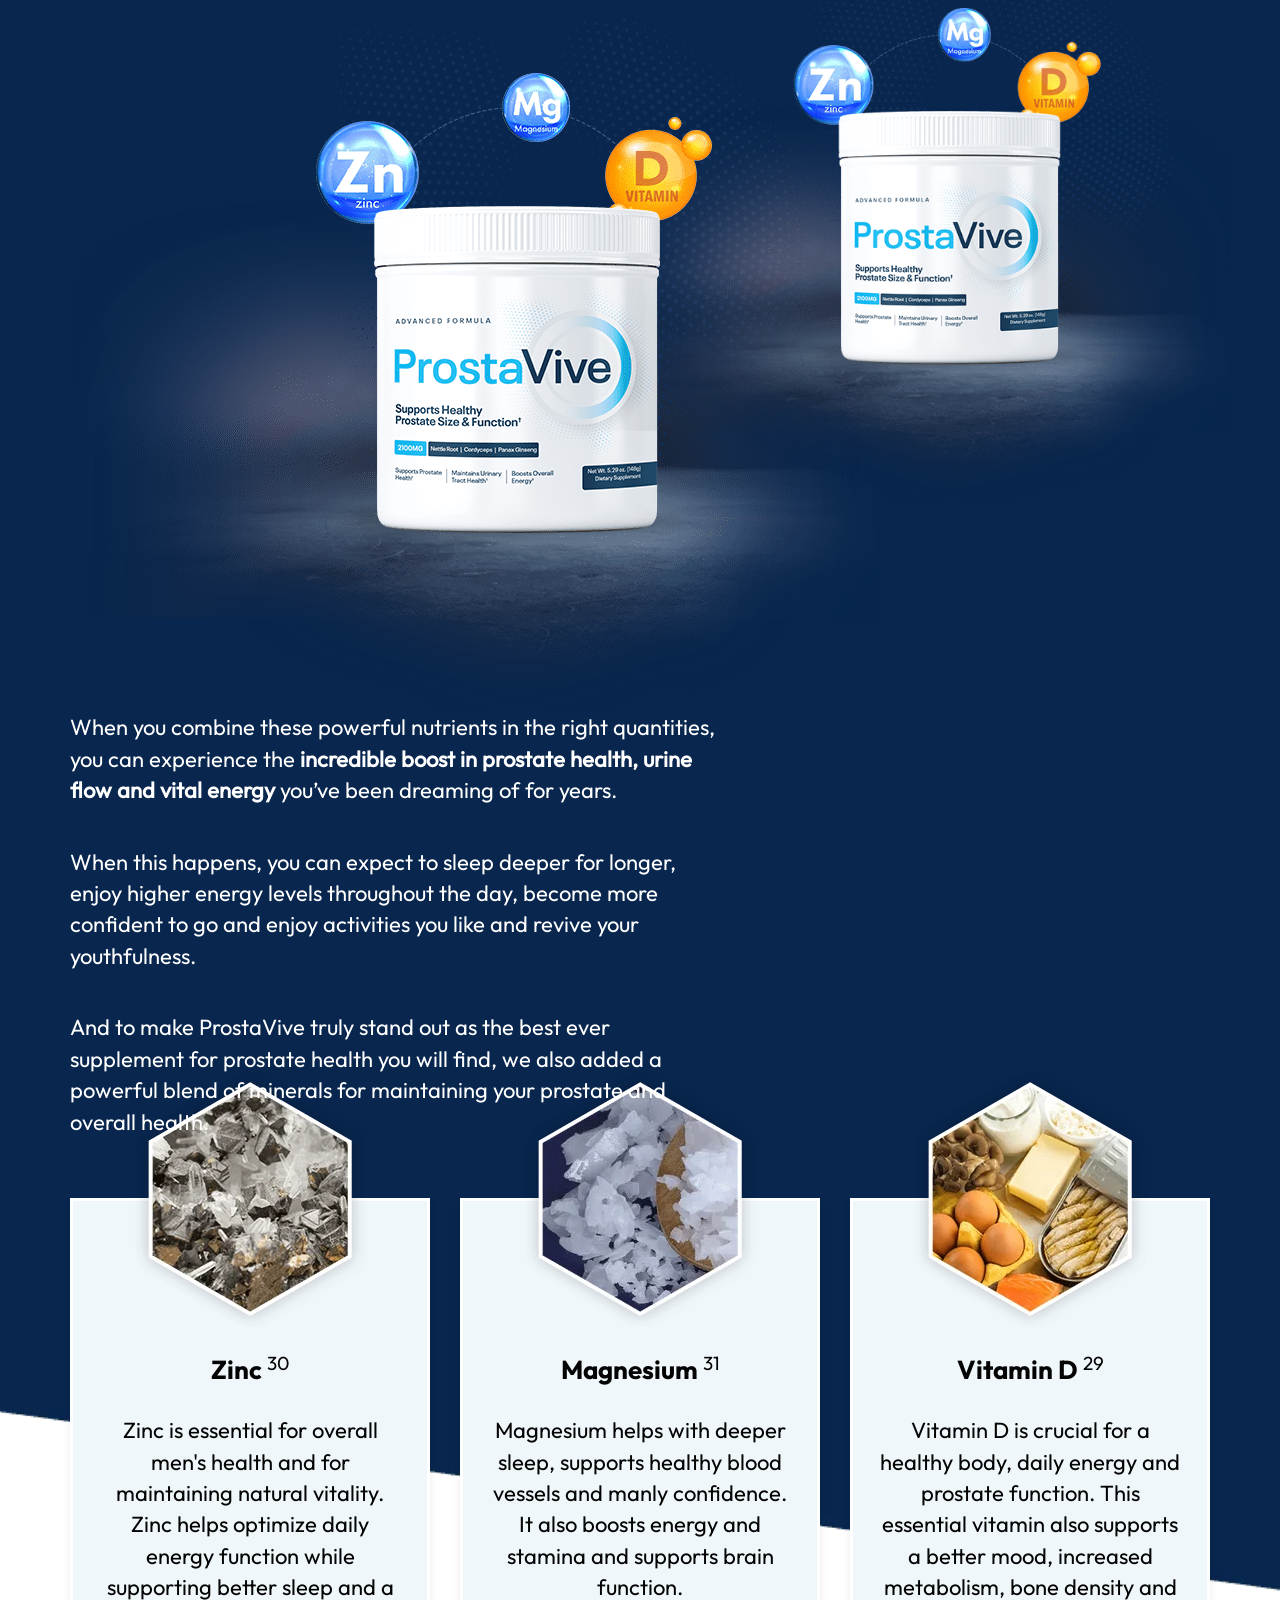
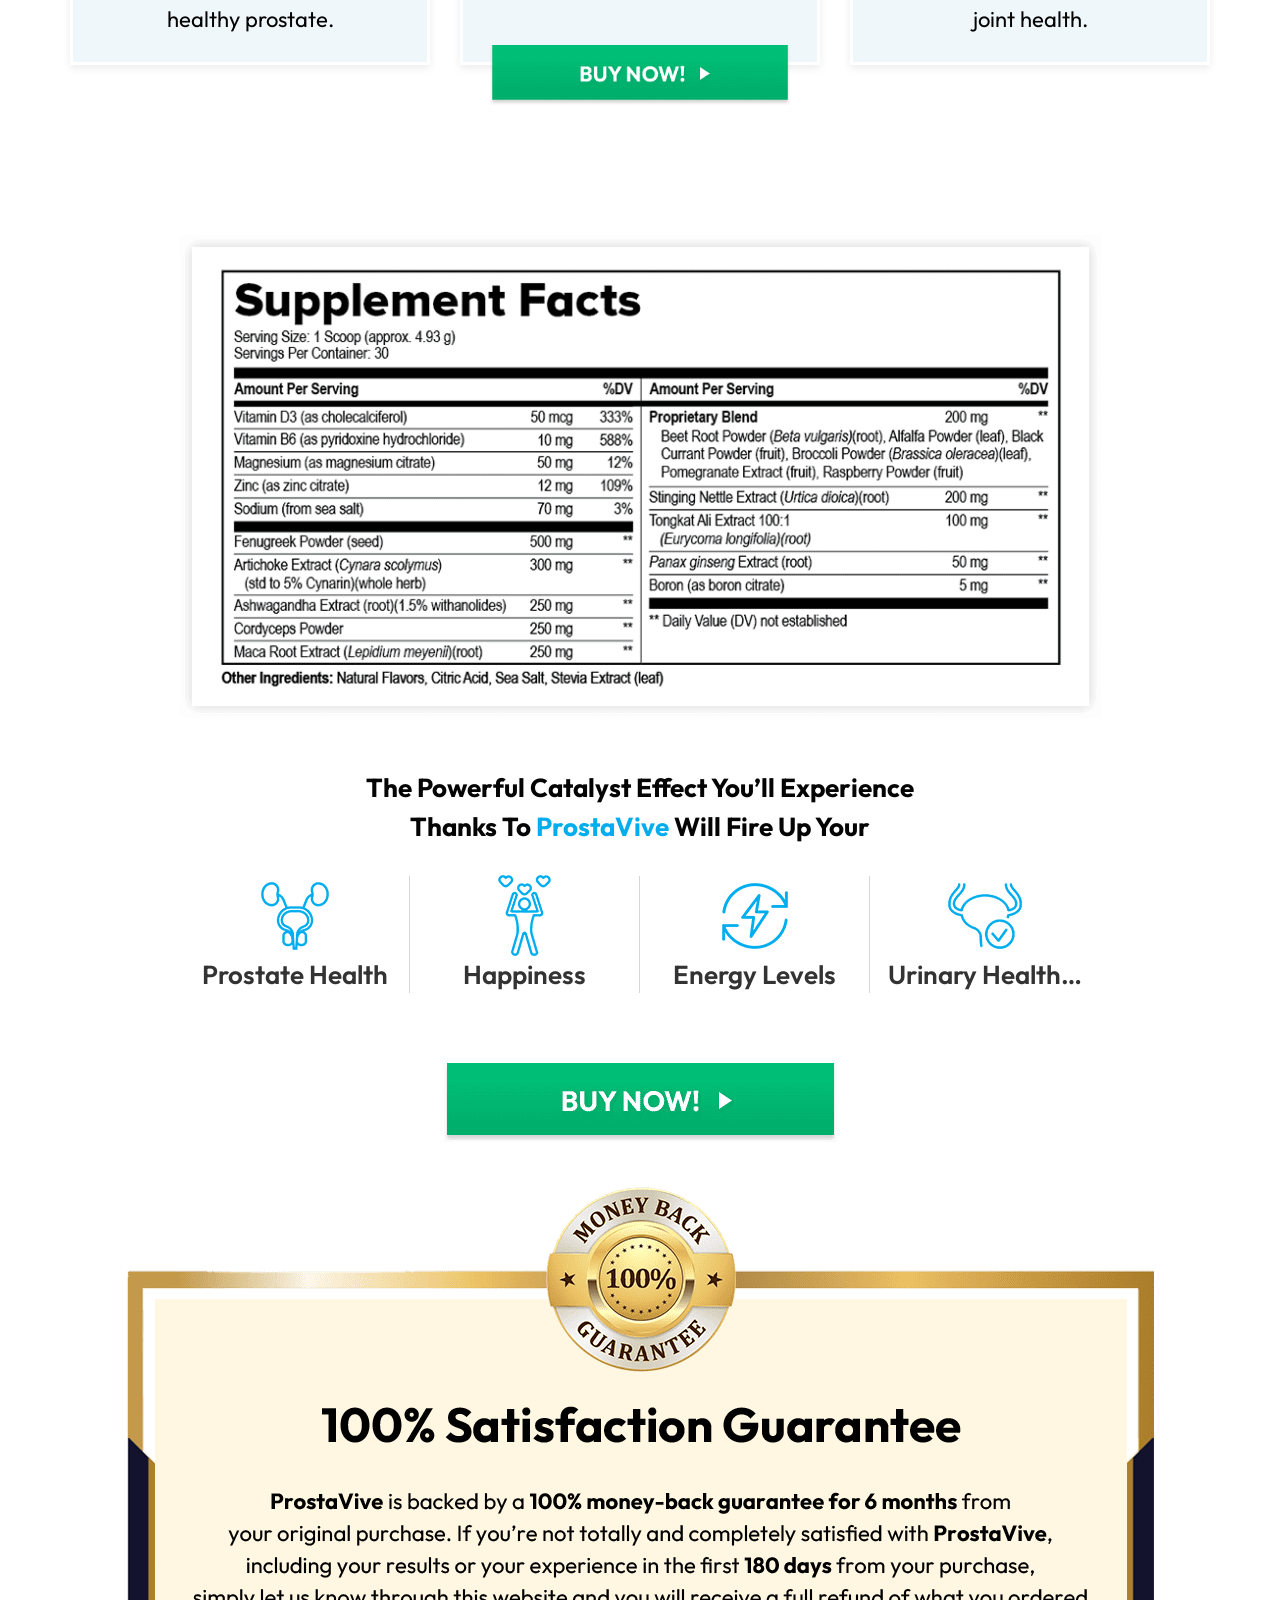
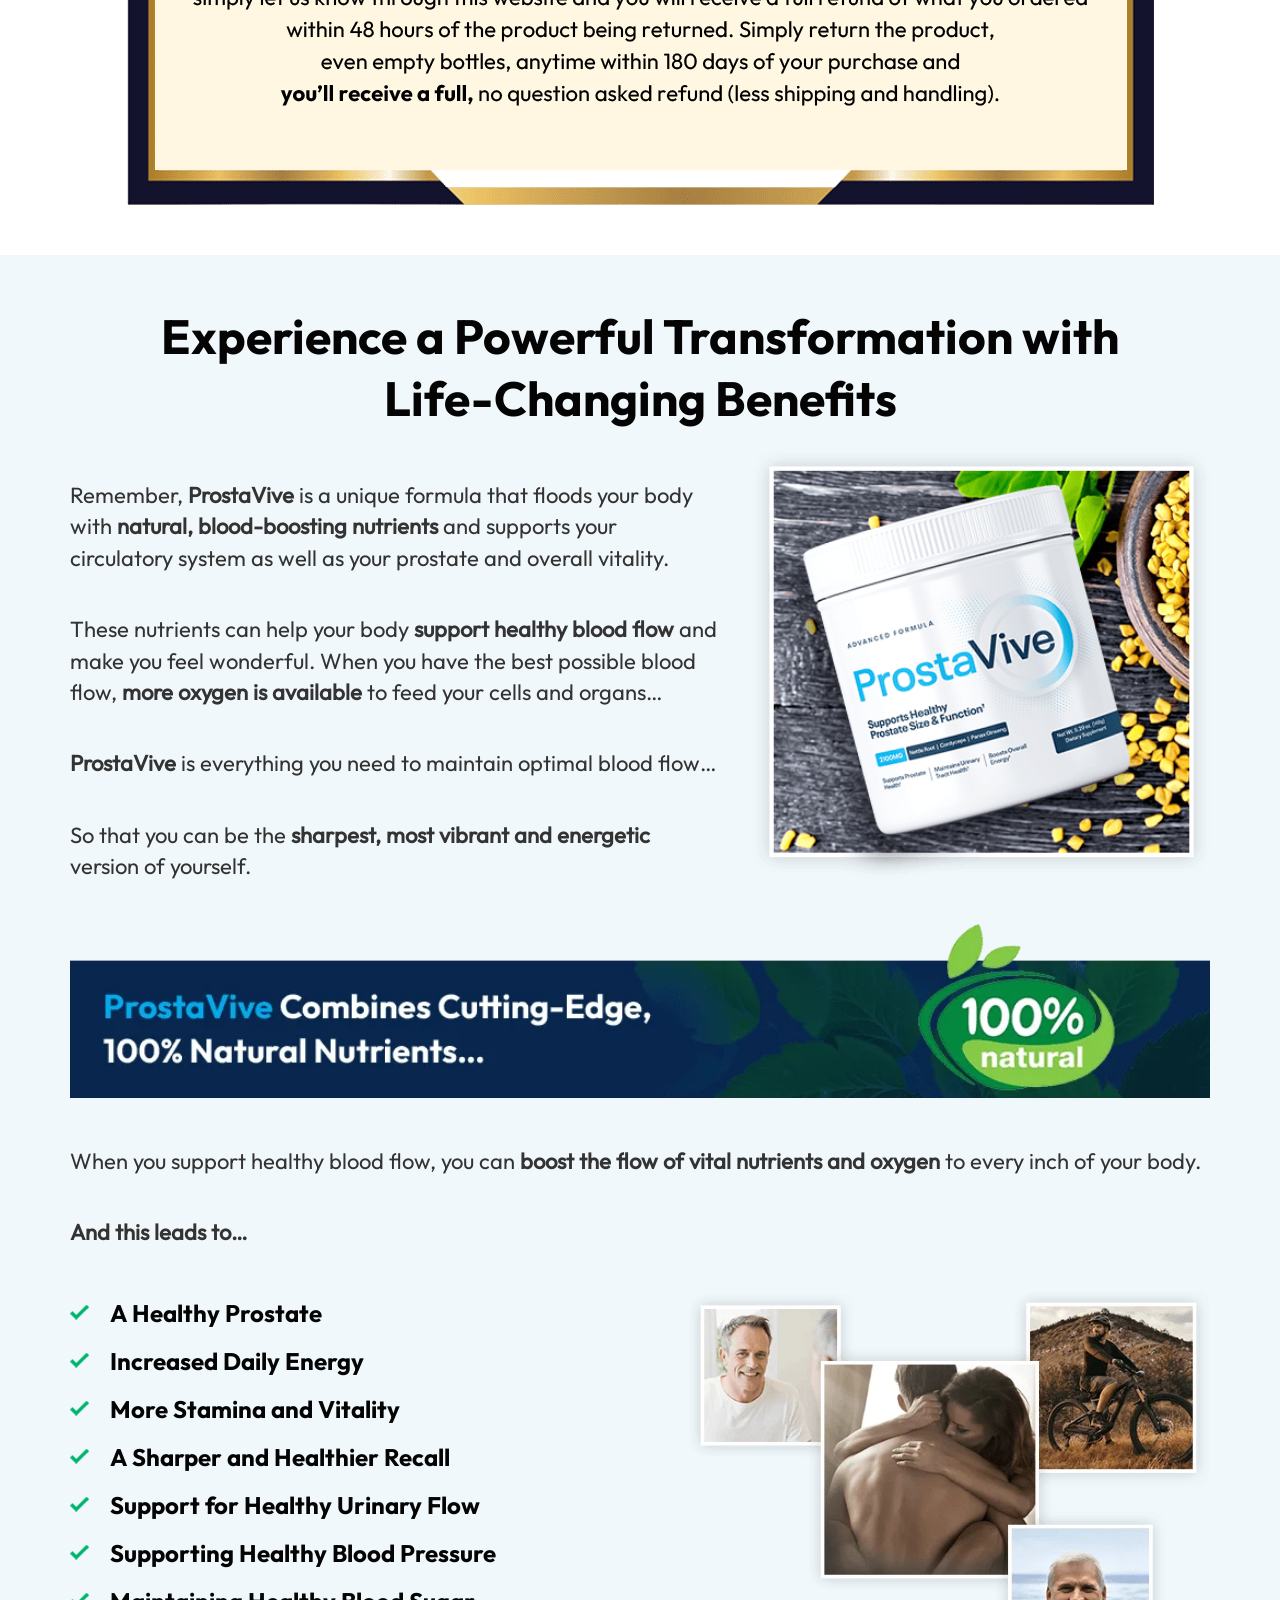
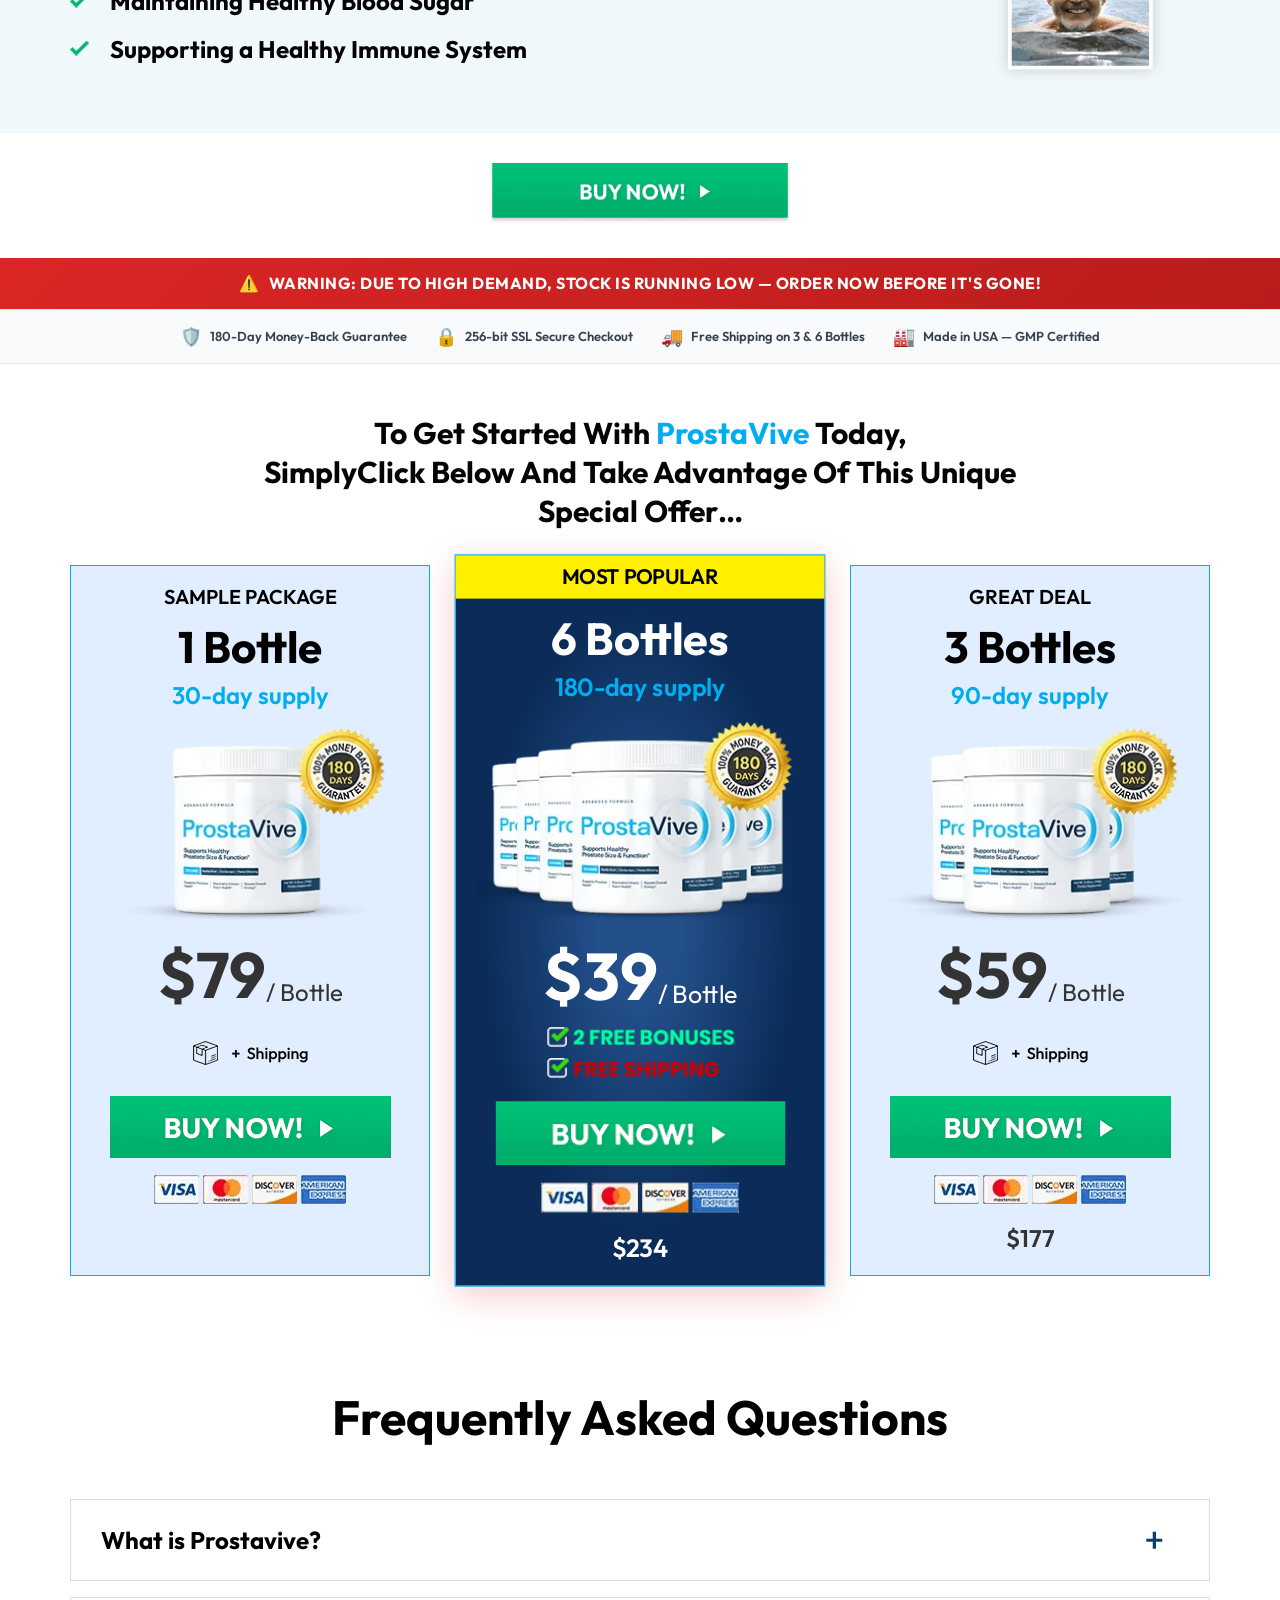
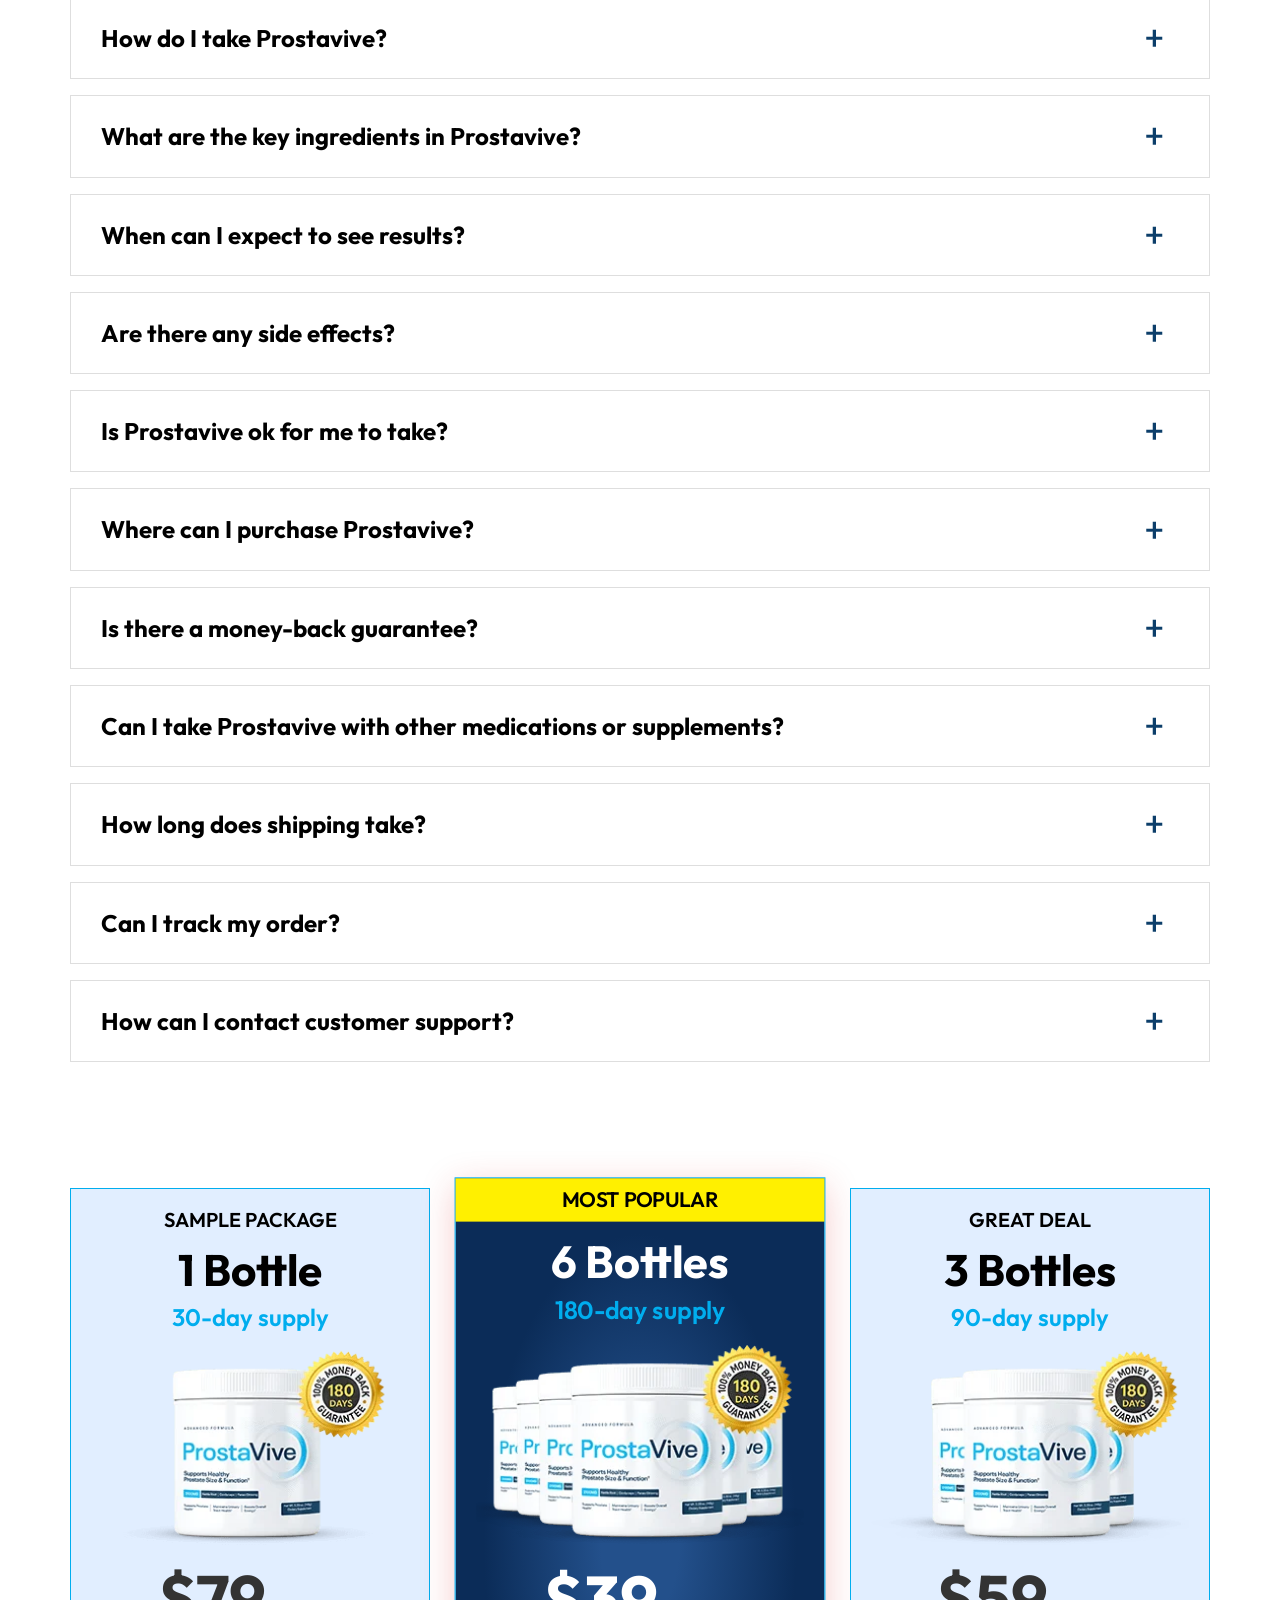
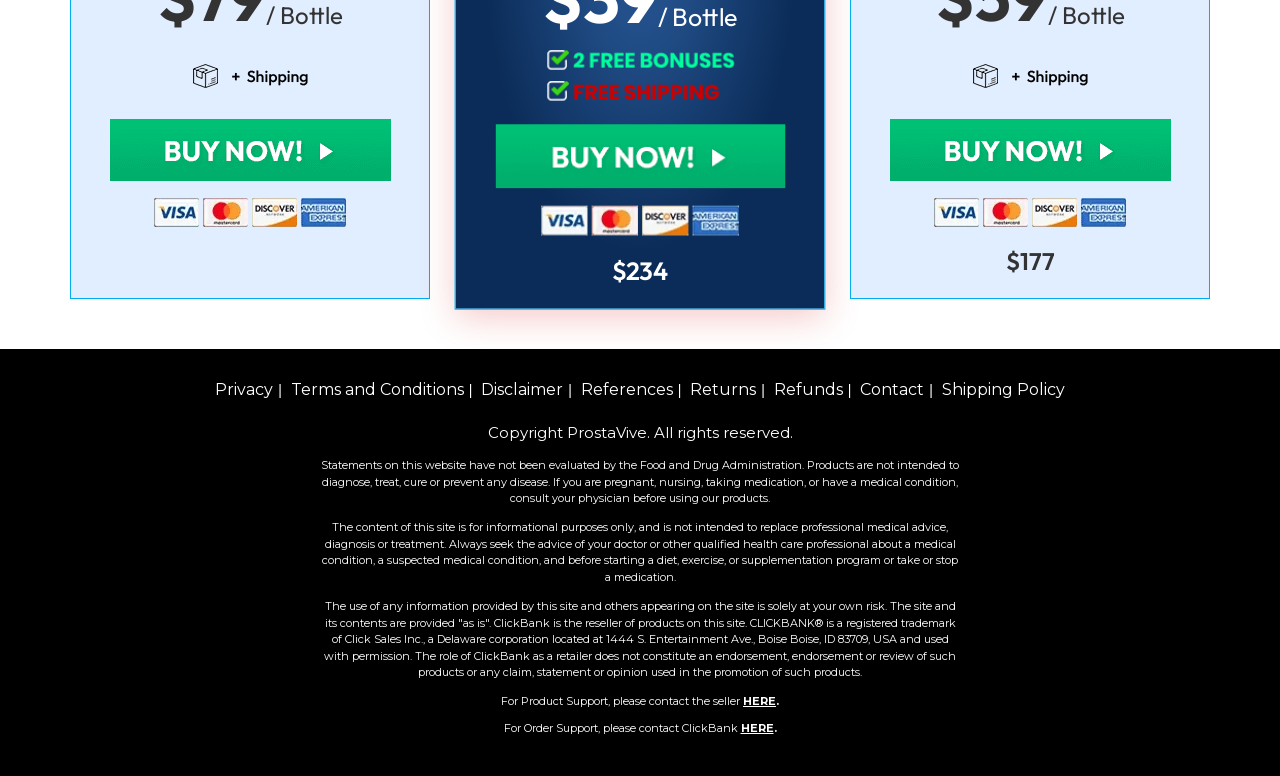
==== commit e6e7ffb7: "CRO: Add social proof ticker, trust badges, urgency strip, sticky mobile CTA and scroll animations" ====
--- a/index.html
+++ b/index.html
@@ -24,8 +24,6 @@
       margin: 0;
       padding: 0;
     }
-
-
   </style>
   <script async="" src="https://scripts.clarity.ms/0.8.64/clarity.js"></script>
   <script defer="" src="assets/1b3f7c9666ee06c4_sellerhop.js" type="text/javascript"></script>
@@ -137,12 +135,185 @@
     [id*='loading-screen'] {
       display: none !important
     }
-  </style><!-- Flow Tracking: Click_prostavive_fundo_MCC -->
-  <script src="https://flow-tracking-cdn-production.up.railway.app/v2/loader.js"
-    data-track="cba9a28b-82bd-4bb5-8eb9-1763ebdbf4cf" data-endpoint="https://api.flowtrackingtool.com"
-    data-cdn-base="https://flow-tracking-cdn-production.up.railway.app" data-api-base="https://api.flowtrackingtool.com"
-    data-token="eyJhbGciOiJIUzI1NiIsInR5cCI6IkpXVCJ9.eyJ0cmFja0lkIjoiY2JhOWEyOGItODJiZC00YmI1LThlYjktMTc2M2ViZGJmNGNmIiwiYXVkIjoiZmxvd3RyazplbWJlZCIsImlzcyI6ImZsb3d0cmsiLCJraWQiOiJjMTZmNTc3NWQyZmFhOTZiIiwiaWF0IjoxNzc4ODg0MDkyLCJleHAiOjE4MTA0MjAwOTJ9.l3qP9GXlsFL9LugwwDhuGBGQnl7gxnsBP5LOxJj9nN0"
-    async crossorigin="anonymous"></script>
+  </style>
+  <!-- Google Fonts -->
+  <link href="https://fonts.googleapis.com/css2?family=Outfit:wght@400;500;600;700;800;900&display=swap" rel="stylesheet">
+  <!-- CRO Enhancement Styles -->
+  <style>
+    /* === CRO Premium Layer === */
+    body { font-family: 'Outfit', sans-serif; }
+
+    /* Social Proof Ticker */
+    .cro-ticker-bar {
+      background: linear-gradient(90deg, #1a1a2e 0%, #16213e 50%, #0f3460 100%);
+      color: #fff;
+      padding: 9px 0;
+      text-align: center;
+      font-family: 'Outfit', sans-serif;
+      font-size: 14px;
+      font-weight: 600;
+      letter-spacing: 0.3px;
+      overflow: hidden;
+      position: relative;
+    }
+    .cro-ticker-bar .ticker-inner {
+      display: inline-flex;
+      align-items: center;
+      gap: 40px;
+      animation: tickerScroll 25s linear infinite;
+      white-space: nowrap;
+    }
+    .cro-ticker-bar .ticker-item {
+      display: inline-flex;
+      align-items: center;
+      gap: 6px;
+    }
+    .cro-ticker-bar .ticker-dot {
+      width: 8px;
+      height: 8px;
+      background: #4ade80;
+      border-radius: 50%;
+      flex-shrink: 0;
+      animation: pulse-dot 1.5s ease-in-out infinite;
+    }
+    @keyframes tickerScroll {
+      0% { transform: translateX(0); }
+      100% { transform: translateX(-50%); }
+    }
+    @keyframes pulse-dot {
+      0%, 100% { opacity: 1; transform: scale(1); }
+      50% { opacity: 0.5; transform: scale(1.4); }
+    }
+
+    /* Urgency Strip Before Order Section */
+    .cro-urgency-strip {
+      background: linear-gradient(135deg, #dc2626 0%, #b91c1c 100%);
+      color: #fff;
+      text-align: center;
+      padding: 14px 20px;
+      font-family: 'Outfit', sans-serif;
+      font-weight: 700;
+      font-size: 16px;
+      letter-spacing: 0.5px;
+      text-transform: uppercase;
+      position: relative;
+      overflow: hidden;
+    }
+    .cro-urgency-strip::before {
+      content: '';
+      position: absolute;
+      top: 0; left: -100%;
+      width: 60%;
+      height: 100%;
+      background: rgba(255,255,255,0.08);
+      transform: skewX(-20deg);
+      animation: shimmer-strip 3s ease-in-out infinite;
+    }
+    @keyframes shimmer-strip {
+      0% { left: -100%; }
+      100% { left: 200%; }
+    }
+    .cro-urgency-strip .strip-icon { margin-right: 6px; }
+
+    /* Trust Badge Row */
+    .cro-trust-row {
+      background: #f8fafc;
+      border-top: 1px solid #e2e8f0;
+      border-bottom: 1px solid #e2e8f0;
+      padding: 14px 0;
+    }
+    .cro-trust-row .trust-inner {
+      display: flex;
+      justify-content: center;
+      align-items: center;
+      flex-wrap: wrap;
+      gap: 28px;
+    }
+    .cro-trust-item {
+      display: flex;
+      align-items: center;
+      gap: 8px;
+      font-family: 'Outfit', sans-serif;
+      font-size: 13px;
+      font-weight: 600;
+      color: #374151;
+    }
+    .cro-trust-item .trust-icon {
+      font-size: 18px;
+    }
+
+    /* Buy Now Button Pulse Animation */
+    .buy_now_btn img, .pro-add-cart {
+      transition: transform 0.2s ease, filter 0.2s ease;
+    }
+    .buy_now_btn:hover img, a:hover .pro-add-cart {
+      transform: scale(1.05);
+      filter: brightness(1.05) drop-shadow(0 4px 12px rgba(0,0,0,0.25));
+    }
+    .cro-pulse-btn {
+      animation: cro-pulse 2.5s ease-in-out infinite;
+    }
+    @keyframes cro-pulse {
+      0%, 100% { transform: scale(1); filter: drop-shadow(0 2px 8px rgba(0,0,0,0.15)); }
+      50% { transform: scale(1.04); filter: drop-shadow(0 4px 18px rgba(220, 38, 38, 0.35)); }
+    }
+
+    /* Sticky Bottom CTA (mobile) */
+    .cro-sticky-cta {
+      display: none;
+      position: fixed;
+      bottom: 0;
+      left: 0;
+      right: 0;
+      background: linear-gradient(135deg, #16a34a, #15803d);
+      padding: 12px 20px;
+      text-align: center;
+      z-index: 9990;
+      box-shadow: 0 -4px 20px rgba(0,0,0,0.2);
+    }
+    .cro-sticky-cta a {
+      color: #fff;
+      font-family: 'Outfit', sans-serif;
+      font-weight: 800;
+      font-size: 16px;
+      text-decoration: none;
+      display: flex;
+      align-items: center;
+      justify-content: center;
+      gap: 8px;
+      letter-spacing: 0.5px;
+      text-transform: uppercase;
+    }
+    @media (max-width: 768px) {
+      .cro-sticky-cta { display: block; }
+      body { padding-bottom: 58px; }
+      .cro-trust-item { font-size: 11px; gap: 5px; }
+      .cro-trust-row .trust-inner { gap: 14px; }
+      .cro-urgency-strip { font-size: 13px; padding: 11px 15px; }
+    }
+
+    /* Highlight Most Popular box */
+    #pro-6 {
+      position: relative;
+      transform: scale(1.03);
+      box-shadow: 0 8px 32px rgba(220, 38, 38, 0.25) !important;
+      z-index: 2;
+    }
+    @media (max-width: 991px) {
+      #pro-6 { transform: scale(1); }
+    }
+
+    /* Section Scroll Animation */
+    .cro-fade-in {
+      opacity: 0;
+      transform: translateY(20px);
+      transition: opacity 0.6s ease, transform 0.6s ease;
+    }
+    .cro-fade-in.visible {
+      opacity: 1;
+      transform: translateY(0);
+    }
+  </style>
 </head>
 
 <body>
@@ -320,6 +491,21 @@
       transform: scale(1.03);
     }
   </style>
+  <!-- Social Proof Ticker Bar -->
+  <div class="cro-ticker-bar" role="marquee" aria-label="Live activity">
+    <div class="ticker-inner">
+      <span class="ticker-item"><span class="ticker-dot"></span> <strong>John M.</strong> from Texas just ordered 6 Bottles</span>
+      <span class="ticker-item"><span class="ticker-dot"></span> <strong>Robert K.</strong> from Florida ordered 3 Bottles</span>
+      <span class="ticker-item"><span class="ticker-dot"></span> ⭐⭐⭐⭐⭐ Over <strong>98,700+</strong> satisfied customers</span>
+      <span class="ticker-item"><span class="ticker-dot"></span> <strong>David L.</strong> from California just ordered 6 Bottles</span>
+      <span class="ticker-item"><span class="ticker-dot"></span> 🔒 Secure Checkout &mdash; 180-Day Money-Back Guarantee</span>
+      <span class="ticker-item"><span class="ticker-dot"></span> <strong>John M.</strong> from Texas just ordered 6 Bottles</span>
+      <span class="ticker-item"><span class="ticker-dot"></span> <strong>Robert K.</strong> from Florida ordered 3 Bottles</span>
+      <span class="ticker-item"><span class="ticker-dot"></span> ⭐⭐⭐⭐⭐ Over <strong>98,700+</strong> satisfied customers</span>
+      <span class="ticker-item"><span class="ticker-dot"></span> <strong>David L.</strong> from California just ordered 6 Bottles</span>
+      <span class="ticker-item"><span class="ticker-dot"></span> 🔒 Secure Checkout &mdash; 180-Day Money-Back Guarantee</span>
+    </div>
+  </div>
   <header>
     <nav class="navbar">
       <div class="container">
@@ -788,6 +974,21 @@
       <a class="buy_now_btn" href="#homeOrderSec">
         <img alt="Buy Now" class="img-responsive center-block" src="assets/cfc7c8d0ed0a566b_button1.png" />
       </a>
+    </div>
+  </div>
+  <!-- CRO: Urgency Strip -->
+  <div class="cro-urgency-strip">
+    <span class="strip-icon">⚠️</span> WARNING: Due to High Demand, Stock Is Running Low &mdash; Order Now Before It's Gone!
+  </div>
+  <!-- CRO: Trust Badge Row -->
+  <div class="cro-trust-row">
+    <div class="container">
+      <div class="trust-inner">
+        <div class="cro-trust-item"><span class="trust-icon">🛡️</span> 180-Day Money-Back Guarantee</div>
+        <div class="cro-trust-item"><span class="trust-icon">🔒</span> 256-bit SSL Secure Checkout</div>
+        <div class="cro-trust-item"><span class="trust-icon">🚚</span> Free Shipping on 3 & 6 Bottles</div>
+        <div class="cro-trust-item"><span class="trust-icon">🏭</span> Made in USA &mdash; GMP Certified</div>
+      </div>
     </div>
   </div>
   <section class="pro_vive_odr_one_sec">
@@ -1396,6 +1597,10 @@
       </div>
     </div>
   </section>
+  <!-- CRO: Sticky Mobile CTA -->
+  <div class="cro-sticky-cta" id="cro-sticky-cta">
+    <a href="#homeOrderSec" onclick="this.closest('#cro-sticky-cta').style.display='none'">🛒 CLAIM YOUR SPECIAL DISCOUNT &mdash; ORDER NOW</a>
+  </div>
   <!--<section class="ref_sec">
     <div class="container">
         <div class="ref_sec_hd">
@@ -1657,7 +1862,10 @@
     /* Cookie Banner Overlay Modal */
     #cookie-overlay {
       position: fixed;
-      top: 0; left: 0; width: 100%; height: 100%;
+      top: 0;
+      left: 0;
+      width: 100%;
+      height: 100%;
       background: rgba(0, 0, 0, 0.6);
       backdrop-filter: blur(8px);
       -webkit-backdrop-filter: blur(8px);
@@ -1666,6 +1874,7 @@
       align-items: center;
       justify-content: center;
     }
+
     #cookie-modal {
       background: #fff;
       width: 90%;
@@ -1674,25 +1883,29 @@
       border-radius: 15px;
       text-align: center;
       font-family: 'Outfit', sans-serif;
-      box-shadow: 0 15px 40px rgba(0,0,0,0.3);
+      box-shadow: 0 15px 40px rgba(0, 0, 0, 0.3);
       animation: popIn 0.4s cubic-bezier(0.175, 0.885, 0.32, 1.275);
     }
+
     #cookie-modal h3 {
       margin-top: 0;
       font-size: 24px;
       color: #1a3c5e;
     }
+
     #cookie-modal p {
       font-size: 16px;
       color: #555;
       line-height: 1.5;
       margin-bottom: 25px;
     }
+
     .cookie-buttons {
       display: flex;
       gap: 15px;
       justify-content: center;
     }
+
     .cookie-btn {
       flex: 1;
       padding: 14px 20px;
@@ -1703,18 +1916,22 @@
       cursor: pointer;
       transition: all 0.2s ease;
     }
+
     .btn-accept {
       background: #10b981;
       color: #fff;
     }
+
     .btn-accept:hover {
       background: #059669;
       transform: translateY(-2px);
     }
+
     .btn-decline {
       background: #ef4444;
       color: #fff;
     }
+
     .btn-decline:hover {
       background: #dc2626;
       transform: translateY(-2px);
@@ -1723,7 +1940,10 @@
     /* Exit Intent Popup */
     #exit-overlay {
       position: fixed;
-      top: 0; left: 0; width: 100%; height: 100%;
+      top: 0;
+      left: 0;
+      width: 100%;
+      height: 100%;
       background: rgba(0, 0, 0, 0.8);
       backdrop-filter: blur(5px);
       -webkit-backdrop-filter: blur(5px);
@@ -1732,10 +1952,11 @@
       align-items: center;
       justify-content: center;
     }
+
     #exit-modal {
       background: #fff;
       width: 90%;
-      max-width: 600px;
+      max-width: 800px;
       padding: 0;
       border-radius: 12px;
       overflow: hidden;
@@ -1744,6 +1965,7 @@
       animation: popIn 0.3s ease-out;
       position: relative;
     }
+
     .exit-header {
       background: #ef4444;
       color: #fff;
@@ -1753,15 +1975,18 @@
       text-transform: uppercase;
       letter-spacing: 1px;
     }
+
     .exit-content {
       padding: 25px;
     }
+
     .exit-timer {
       font-size: 20px;
       color: #ef4444;
       font-weight: bold;
       margin: 10px 0;
     }
+
     .progress-bar-container {
       width: 100%;
       height: 12px;
@@ -1770,29 +1995,67 @@
       overflow: hidden;
       margin: 15px 0 25px 0;
     }
+
     .progress-bar {
       height: 100%;
       background: #ef4444;
       width: 100%;
       transition: width 1s linear;
     }
-    .exit-img-wrap {
+
+    .exit-offers-grid {
+      display: flex;
+      gap: 15px;
+      justify-content: center;
       margin-bottom: 20px;
+      align-items: flex-end;
+    }
+
+    .exit-offer-col {
+      flex: 1;
+      max-width: 250px;
+      transition: transform 0.2s ease;
       cursor: pointer;
-      transition: transform 0.2s ease;
-    }
-    .exit-img-wrap:hover {
+    }
+
+    .exit-offer-col:hover {
       transform: scale(1.03);
     }
-    .exit-img {
-      max-width: 250px;
+
+    .exit-offer-img {
+      width: 100%;
       height: auto;
-    }
+      border-radius: 10px;
+      box-shadow: 0 4px 15px rgba(0, 0, 0, 0.15);
+    }
+
+    @media (max-width: 768px) {
+      .exit-offers-grid {
+        flex-direction: row;
+        align-items: flex-end;
+        gap: 5px;
+      }
+
+      .exit-header {
+        font-size: 16px;
+        padding: 10px;
+      }
+
+      .exit-content {
+        padding: 15px;
+      }
+
+      .exit-timer {
+        font-size: 16px;
+      }
+    }
+
     .exit-buttons {
       display: flex;
       flex-direction: column;
       gap: 10px;
     }
+
     .exit-btn {
       padding: 16px;
       border: none;
@@ -1804,12 +2067,25 @@
     }
 
     @keyframes popIn {
-      0% { transform: scale(0.9); opacity: 0; }
-      100% { transform: scale(1); opacity: 1; }
-    }
+      0% {
+        transform: scale(0.9);
+        opacity: 0;
+      }
+
+      100% {
+        transform: scale(1);
+        opacity: 1;
+      }
+    }
+
     @media (min-width: 600px) {
-      .exit-buttons { flex-direction: row; }
-      .exit-btn { flex: 1; }
+      .exit-buttons {
+        flex-direction: row;
+      }
+
+      .exit-btn {
+        flex: 1;
+      }
     }
   </style>
 
@@ -1817,7 +2093,8 @@
   <div id="cookie-overlay">
     <div id="cookie-modal">
       <h3>We Value Your Privacy</h3>
-      <p>We use cookies to improve your browsing experience and serve personalized content. Please choose an option below to continue.</p>
+      <p>We use cookies to improve your browsing experience and serve personalized content. Please choose an option
+        below to continue.</p>
       <div class="cookie-buttons">
         <button id="btn-accept" class="cookie-btn btn-accept">Accept</button>
         <button id="btn-decline" class="cookie-btn btn-decline">Reject</button>
@@ -1831,18 +2108,32 @@
       <div class="exit-header">WAIT! Special Offer Before You Go!</div>
       <div class="exit-content">
         <div class="exit-timer">This exclusive discount expires in <span id="timer-display">3:00</span> minutes.</div>
-        <div class="progress-bar-container"><div id="progress-bar" class="progress-bar"></div></div>
-        
-        <a href="#homeOrderSec" id="exit-img-link" onclick="document.getElementById('exit-overlay').style.display='none';">
-          <div class="exit-img-wrap">
-            <img src="assets/dd1c44dc49d343d7_6-bottle.png" class="exit-img" alt="6 Bottles Special Offer">
-          </div>
-        </a>
-
-        <div class="exit-buttons">
-          <button id="exit-accept" class="exit-btn btn-accept" onclick="window.location.href='#homeOrderSec'; document.getElementById('exit-overlay').style.display='none';">I accept this offer</button>
-          <button id="exit-decline" class="exit-btn btn-decline">I decline this offer</button>
-        </div>
+        <div class="progress-bar-container">
+          <div id="progress-bar" class="progress-bar"></div>
+        </div>
+
+        <div class="exit-offers-grid">
+          <!-- 1 Bottle -->
+          <a href="https://orders.clickbank.net/?cbfid=57914&cbitems=PROVIVE-001-1&vtid=homed&vvvv=provive"
+            class="exit-offer-col"
+            onclick="document.getElementById('exit-overlay').style.display='none'; document.body.style.overflow='';">
+            <img src="assets/offer-1-bottle.png" class="exit-offer-img" alt="1 Bottle Special Offer">
+          </a>
+          <!-- 6 Bottles -->
+          <a href="https://orders.clickbank.net/?cbfid=57914&cbitems=PROVIVE-006&vtid=homed&vvvv=provive"
+            class="exit-offer-col"
+            onclick="document.getElementById('exit-overlay').style.display='none'; document.body.style.overflow='';">
+            <img src="assets/offer-6-bottles.png" class="exit-offer-img" alt="6 Bottles Special Offer">
+          </a>
+          <!-- 3 Bottles -->
+          <a href="https://orders.clickbank.net/?cbfid=57914&cbitems=PROVIVE-003-1&vtid=homed&vvvv=provive"
+            class="exit-offer-col"
+            onclick="document.getElementById('exit-overlay').style.display='none'; document.body.style.overflow='';">
+            <img src="assets/offer-3-bottles.png" class="exit-offer-img" alt="3 Bottles Special Offer">
+          </a>
+        </div>
+
+
       </div>
     </div>
   </div>
@@ -1863,7 +2154,7 @@
           iframe.style.width = '1px';
           iframe.style.height = '1px';
           document.body.appendChild(iframe);
-          
+
           sessionStorage.setItem('cookies-accepted-session', 'true');
         }
         cookieOverlay.style.display = 'none';
@@ -1879,13 +2170,13 @@
 
       // Exit Intent Logic
       const exitOverlay = document.getElementById('exit-overlay');
-      const exitDecline = document.getElementById('exit-decline');
       let exitTriggered = false;
 
       function showExitPopup() {
         if (!exitTriggered) {
           exitTriggered = true;
           exitOverlay.style.display = 'flex';
+          document.body.style.overflow = 'hidden'; // Lock background scrolling
           startTimer(180); // 3 minutes
         }
       }
@@ -1894,7 +2185,7 @@
       window.history.replaceState({ exitTrap: true }, "", window.location.href);
       window.history.pushState({ exitTrap: true }, "", window.location.href);
 
-      window.addEventListener('popstate', function(event) {
+      window.addEventListener('popstate', function (event) {
         // If event.state is null, it's an anchor link navigation. Ignore it.
         // If event.state has exitTrap, it means the user clicked the Back button!
         if (event.state && event.state.exitTrap) {
@@ -1902,19 +2193,19 @@
             showExitPopup();
             // Push state forward again so they don't leave
             window.history.pushState({ exitTrap: true }, "", window.location.href);
+          } else {
+            // Second back press - hide the popup and allow normal exit
+            exitOverlay.style.display = 'none';
+            document.body.style.overflow = '';
           }
         }
-      });
-
-      exitDecline.addEventListener('click', function() {
-        exitOverlay.style.display = 'none';
       });
 
       function startTimer(durationSeconds) {
         let timer = durationSeconds;
         const display = document.getElementById('timer-display');
         const progressBar = document.getElementById('progress-bar');
-        
+
         const interval = setInterval(function () {
           let minutes = parseInt(timer / 60, 10);
           let seconds = parseInt(timer % 60, 10);
@@ -1933,6 +2224,37 @@
       }
     });
   </script>
+  <!-- CRO: Scroll Animation & Sticky CTA Logic -->
+  <script>
+    (function() {
+      var faders = document.querySelectorAll('.cro-fade-in');
+      if ('IntersectionObserver' in window) {
+        var observer = new IntersectionObserver(function(entries) {
+          entries.forEach(function(entry) {
+            if (entry.isIntersecting) {
+              entry.target.classList.add('visible');
+              observer.unobserve(entry.target);
+            }
+          });
+        }, { threshold: 0.1 });
+        faders.forEach(function(el) { observer.observe(el); });
+      } else {
+        faders.forEach(function(el) { el.classList.add('visible'); });
+      }
+      var stickyCta = document.getElementById('cro-sticky-cta');
+      var orderSec = document.getElementById('homeOrderSec');
+      if (stickyCta && orderSec) {
+        window.addEventListener('scroll', function() {
+          var rect = orderSec.getBoundingClientRect();
+          if (rect.top < window.innerHeight) {
+            stickyCta.style.display = 'none';
+          } else {
+            stickyCta.style.display = 'block';
+          }
+        }, { passive: true });
+      }
+    })();
+  </script>
 </body>
 
 </html>
